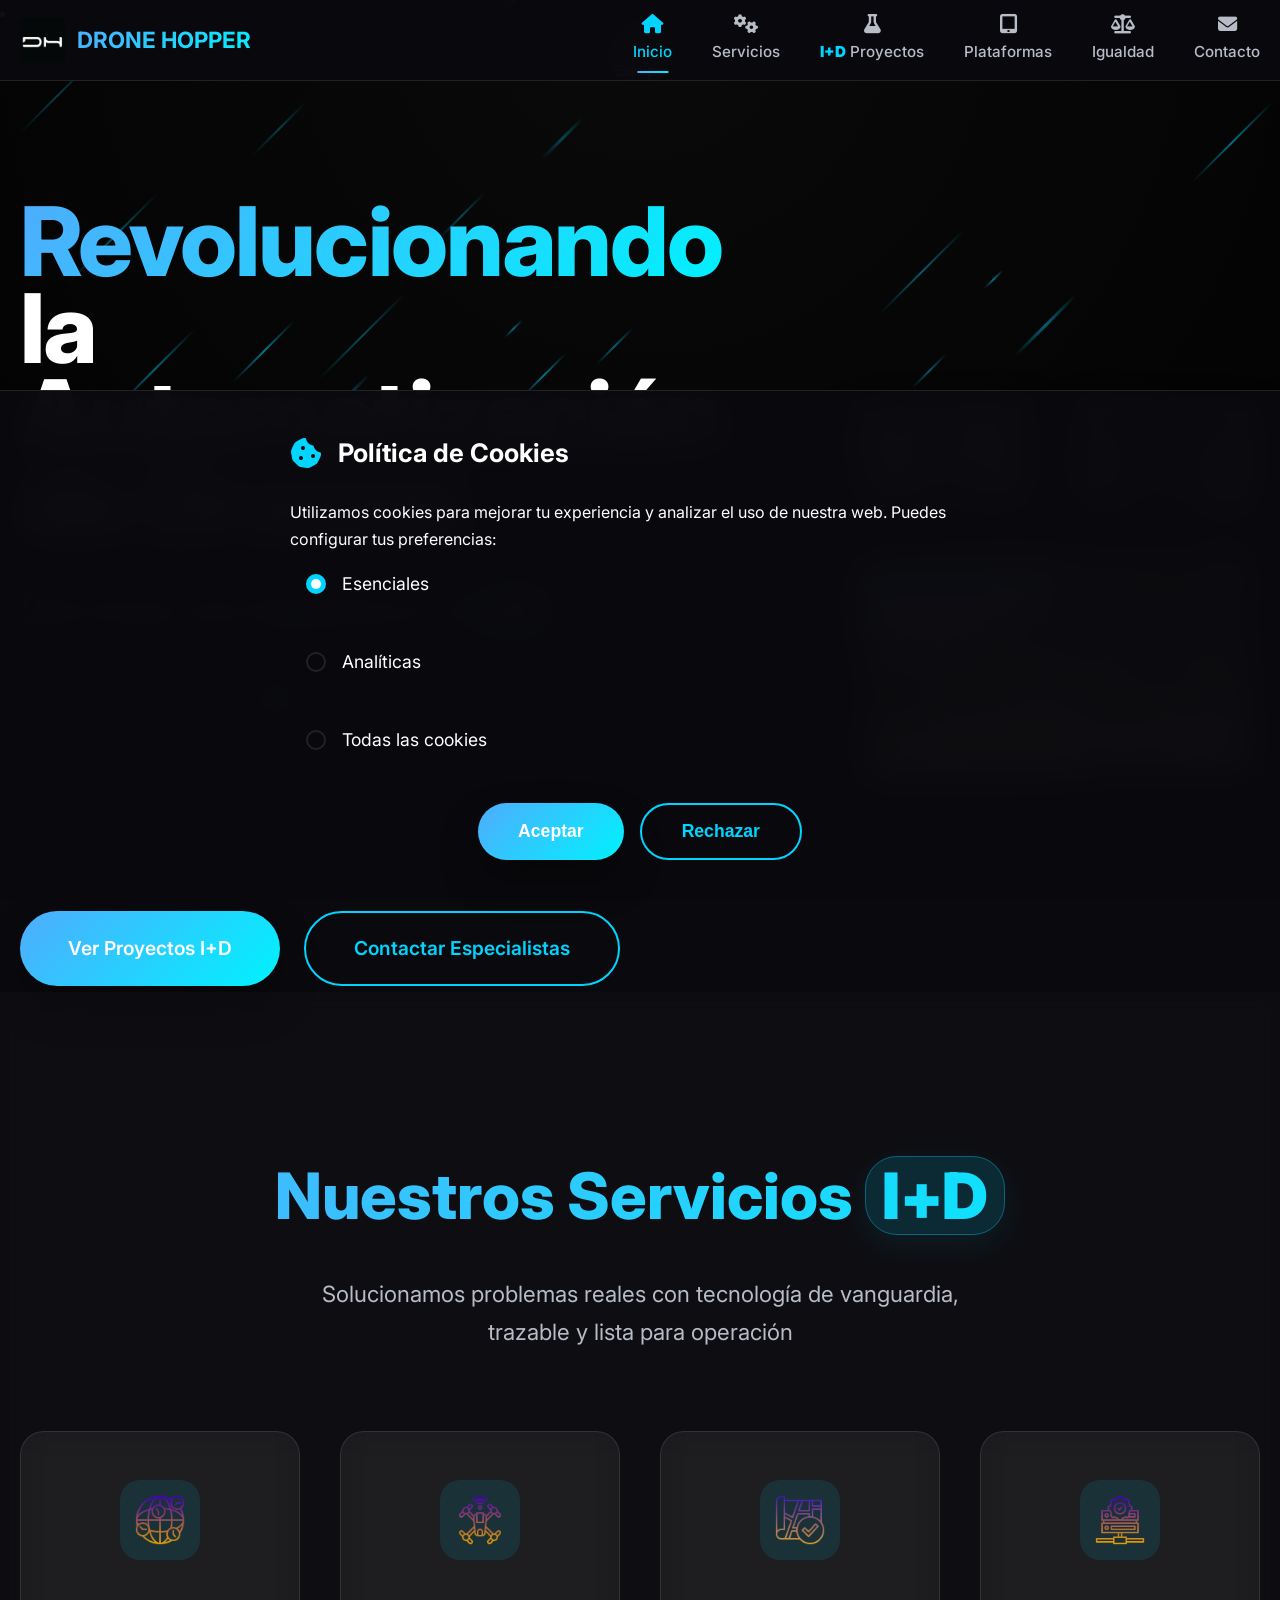
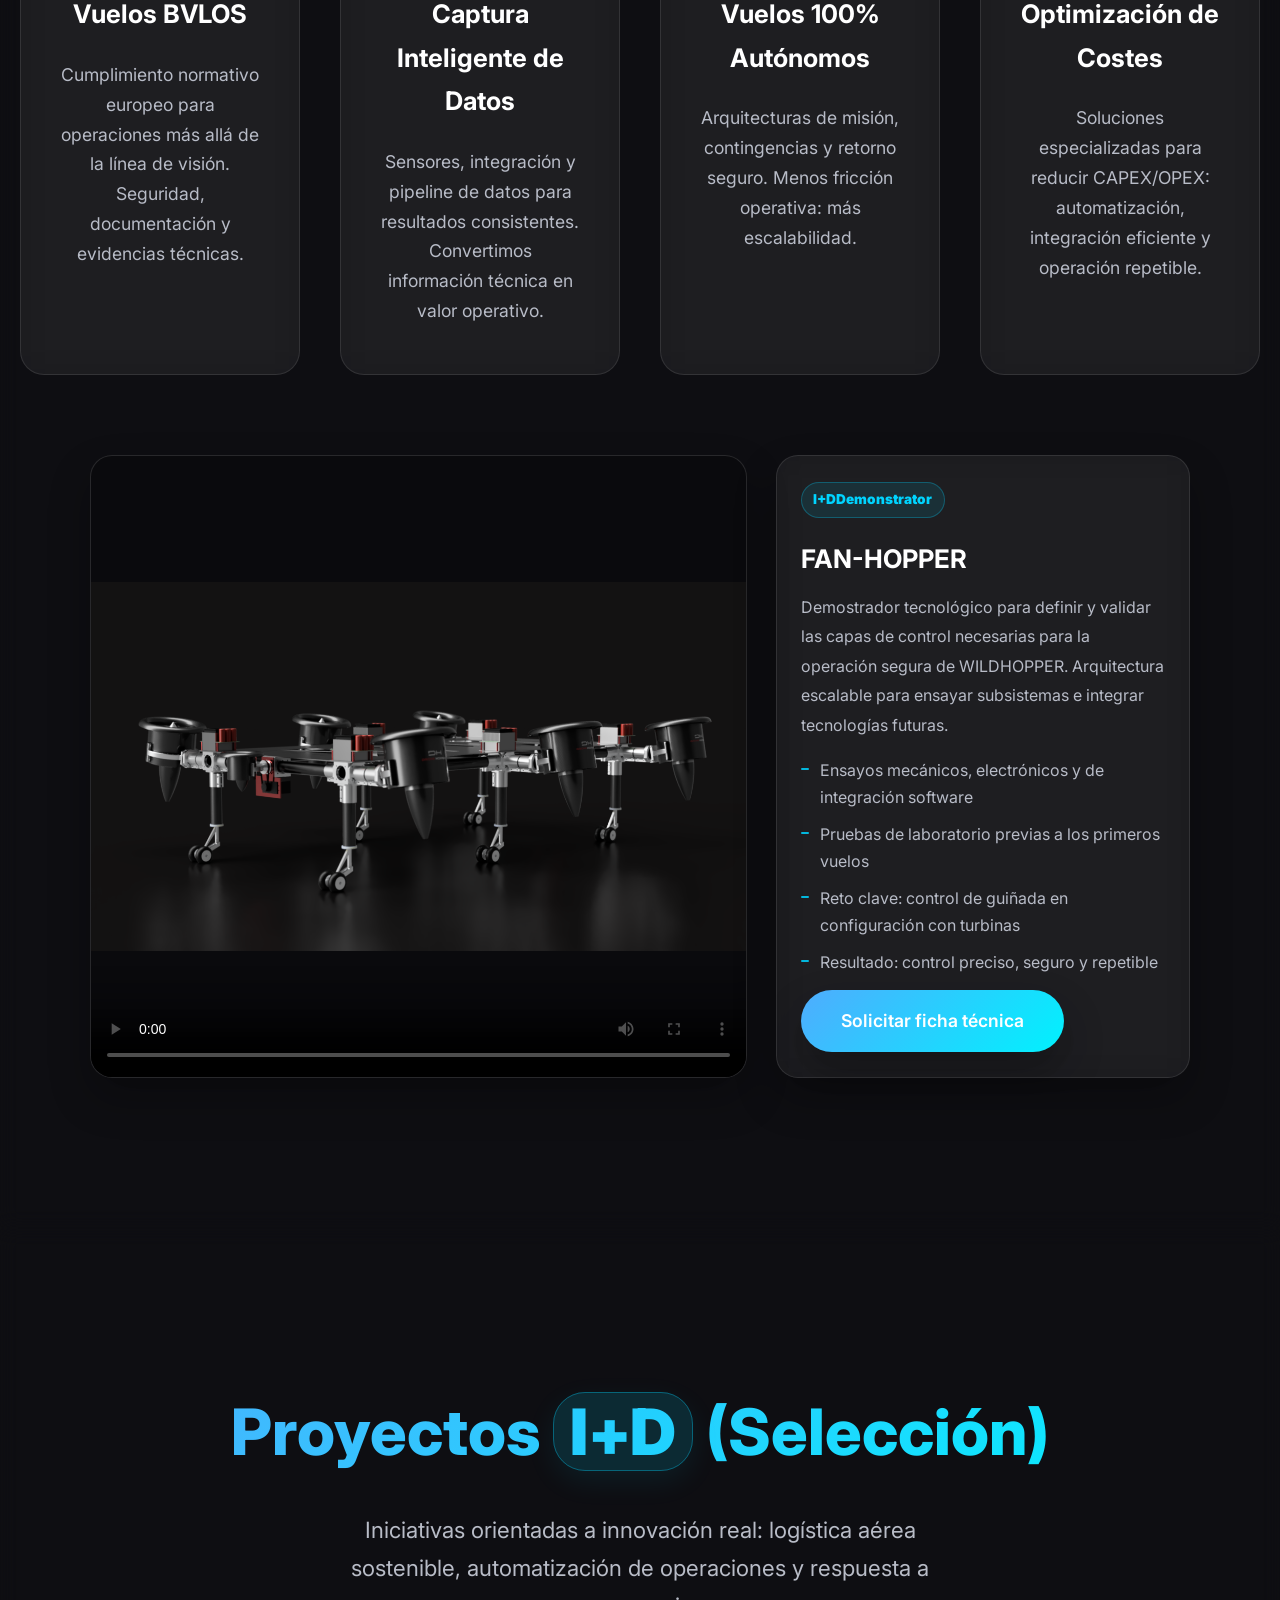
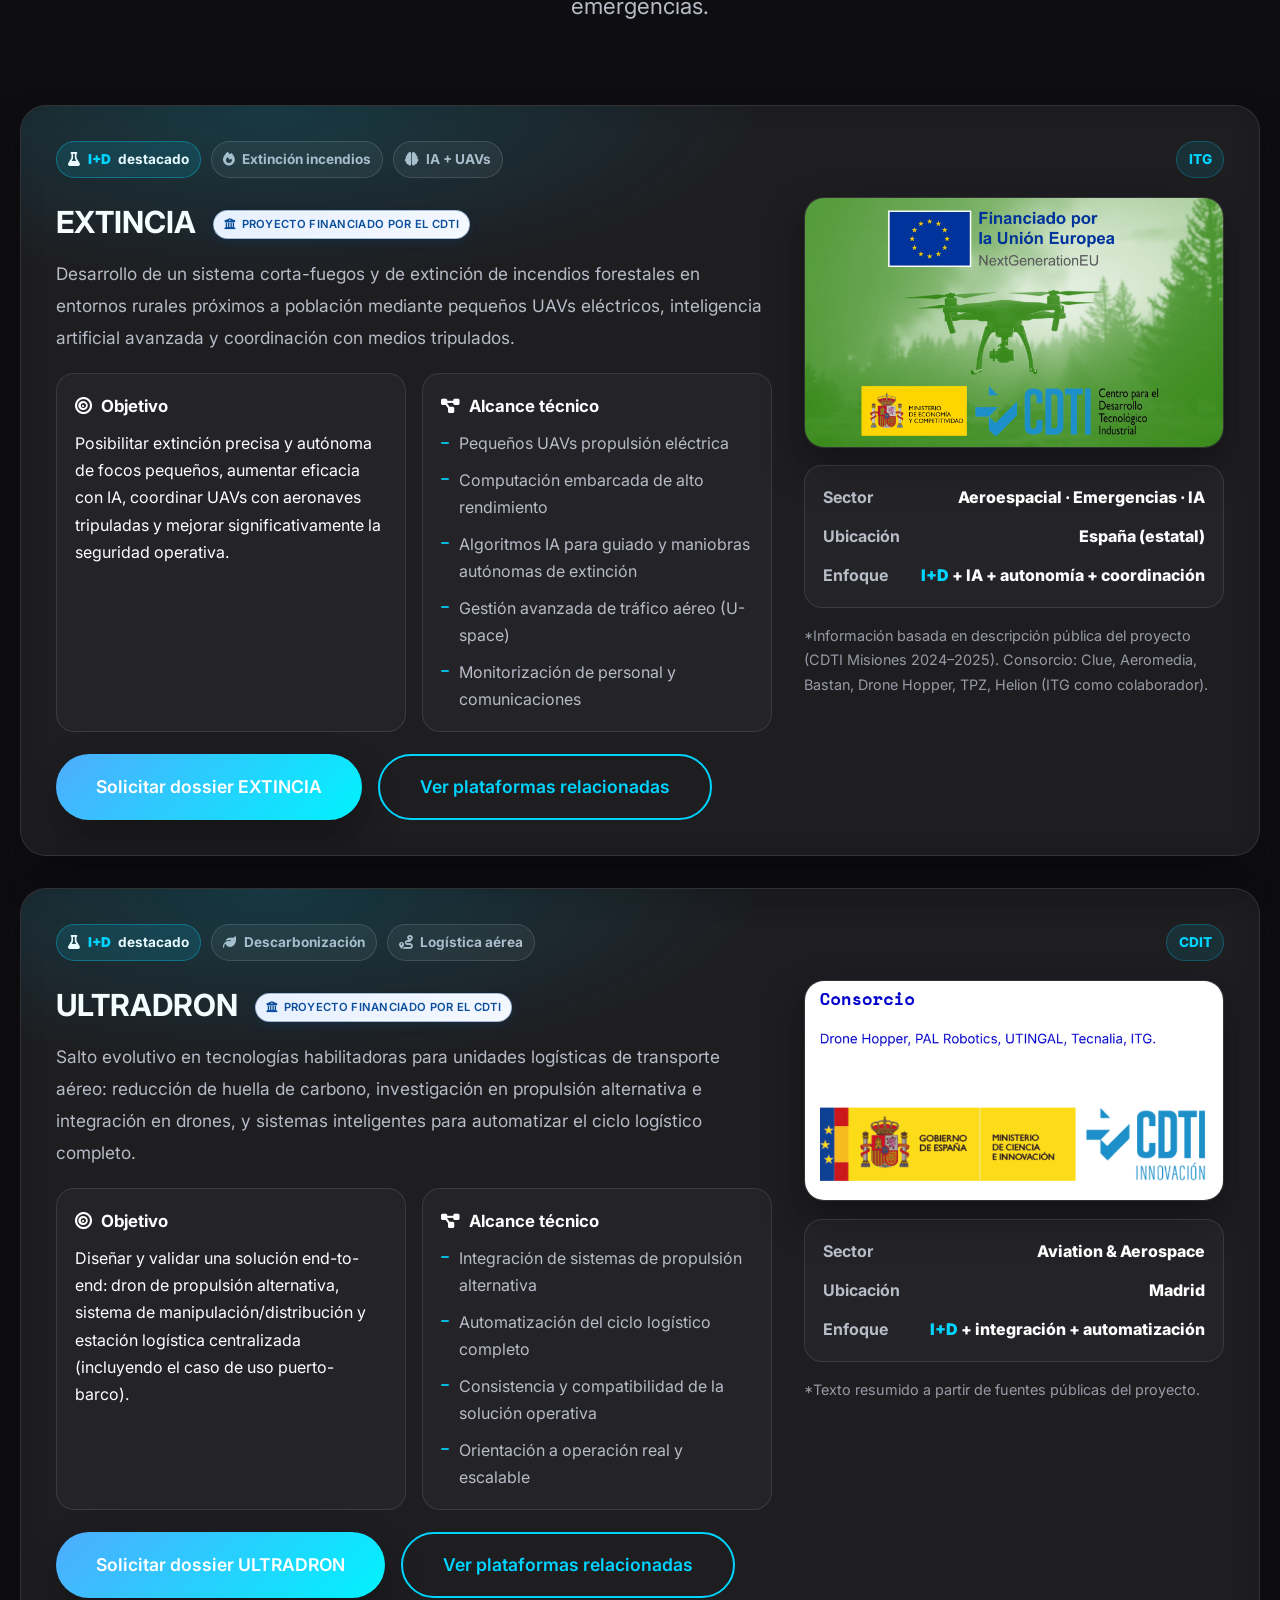
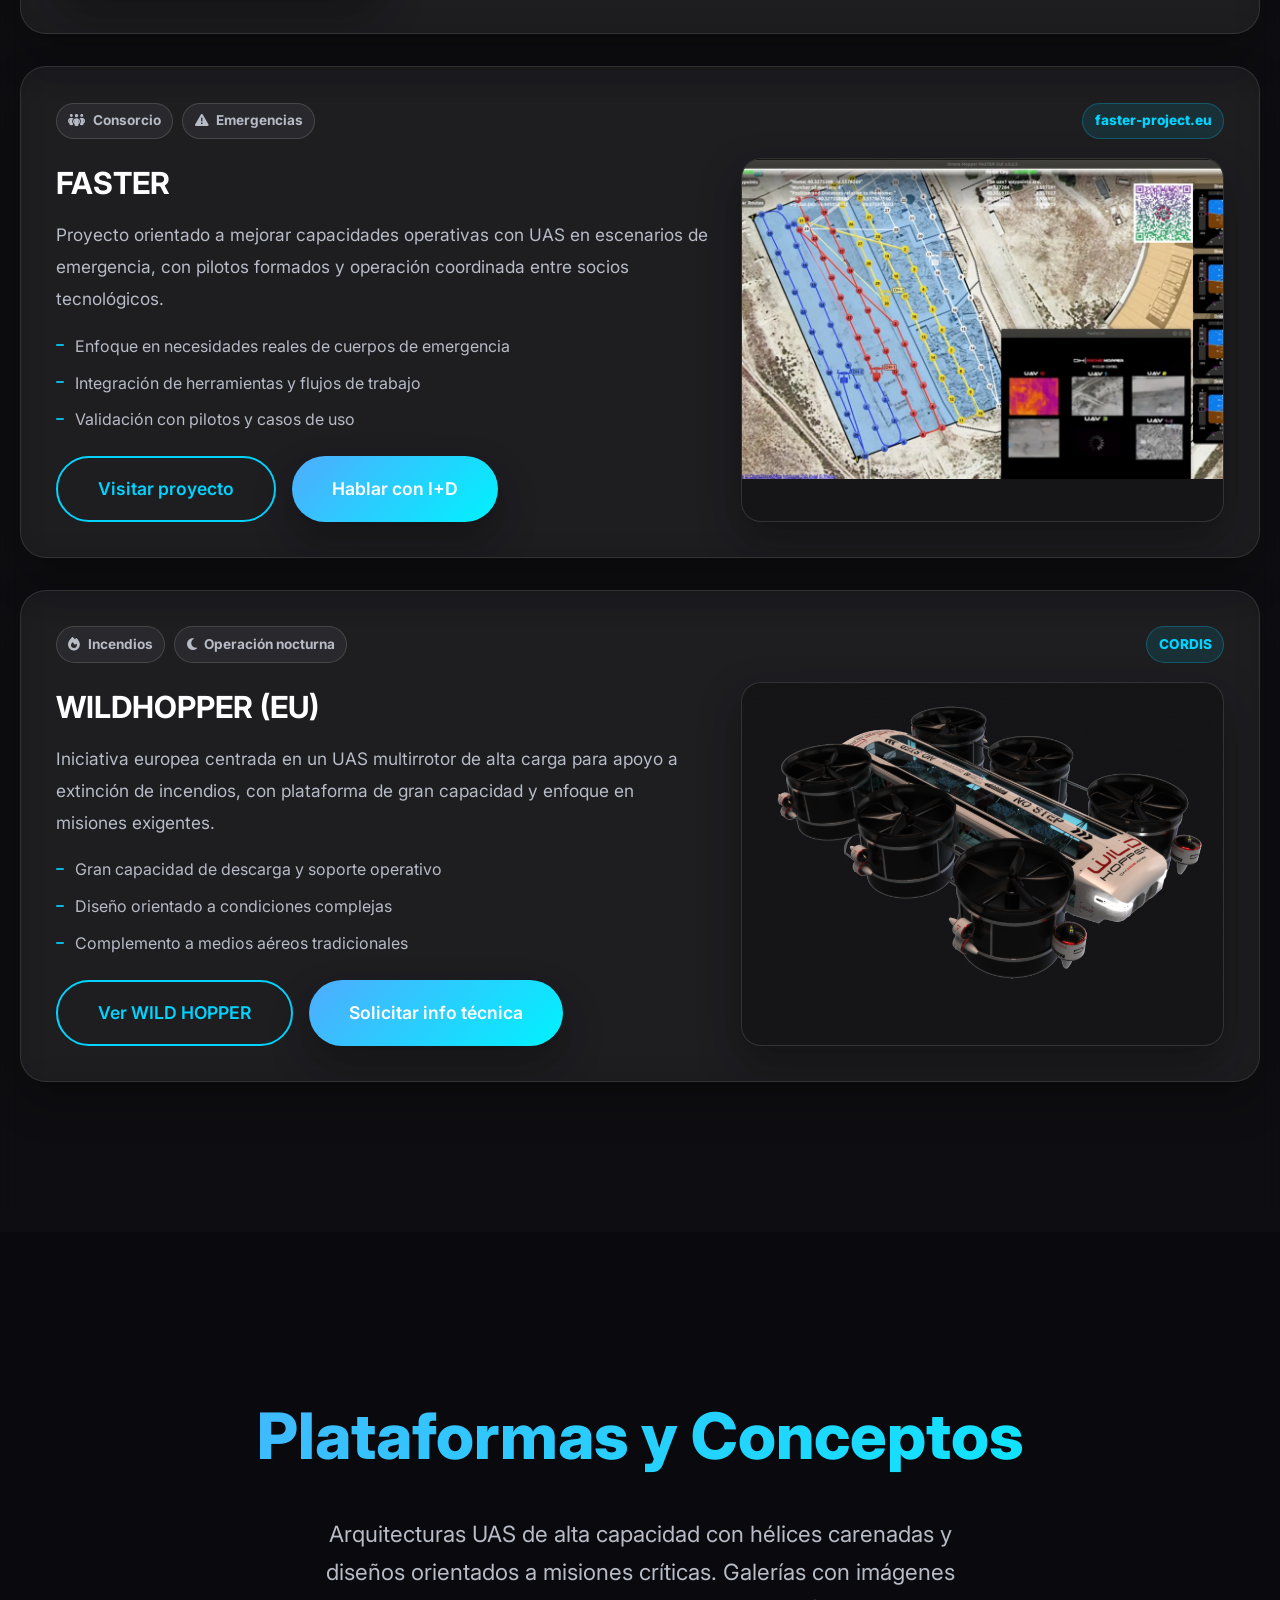
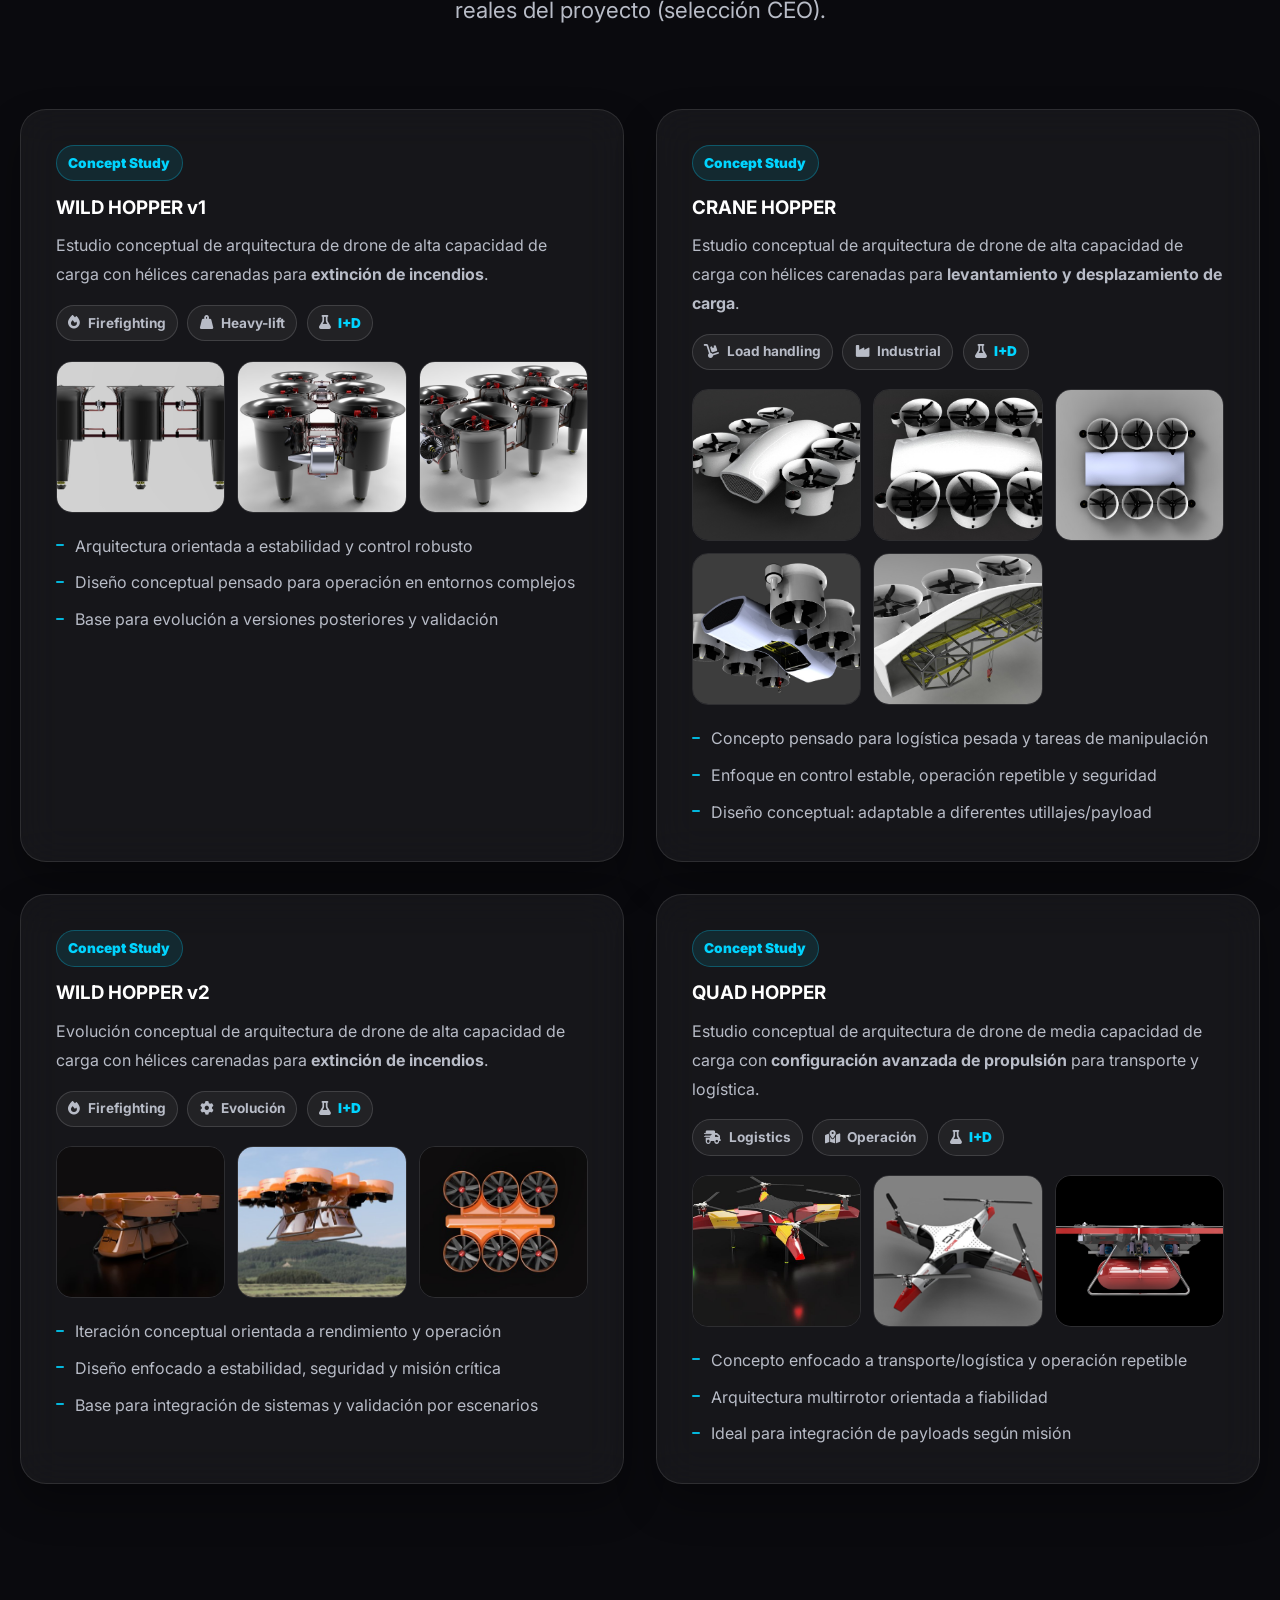
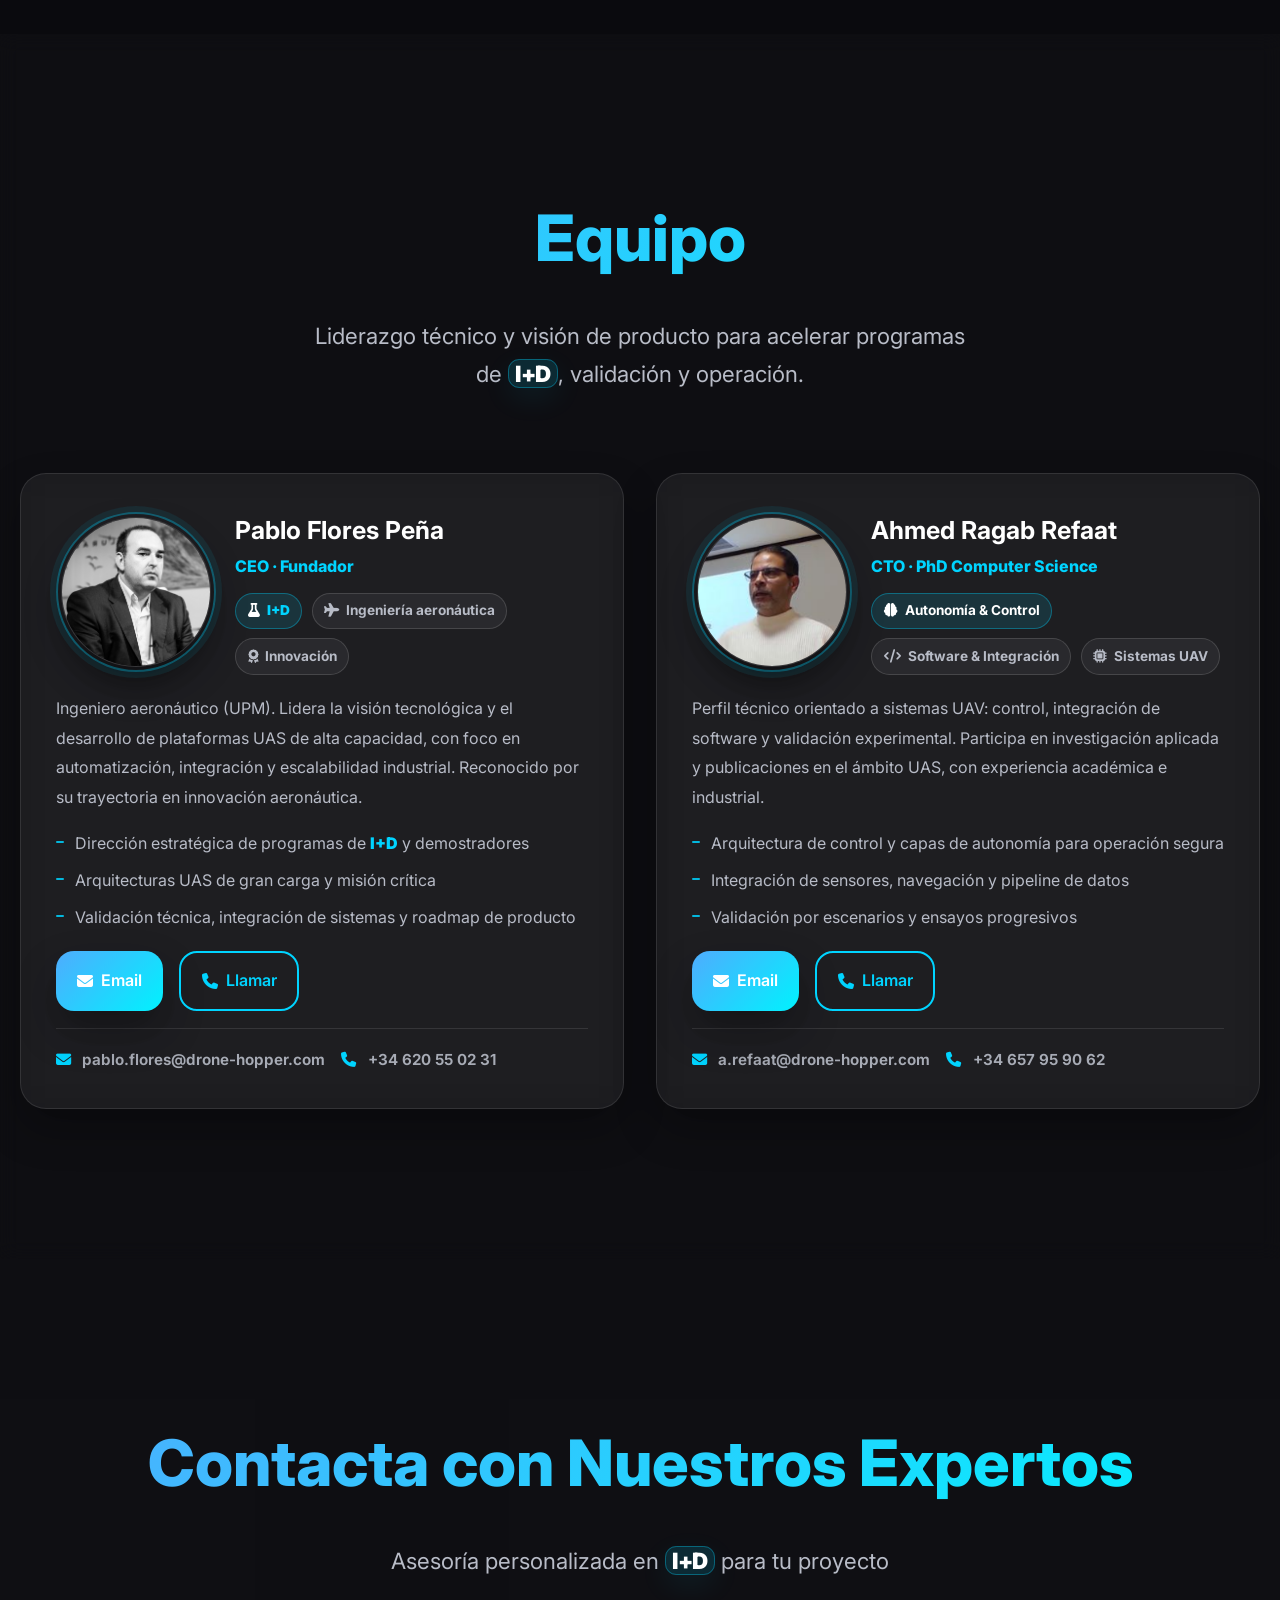
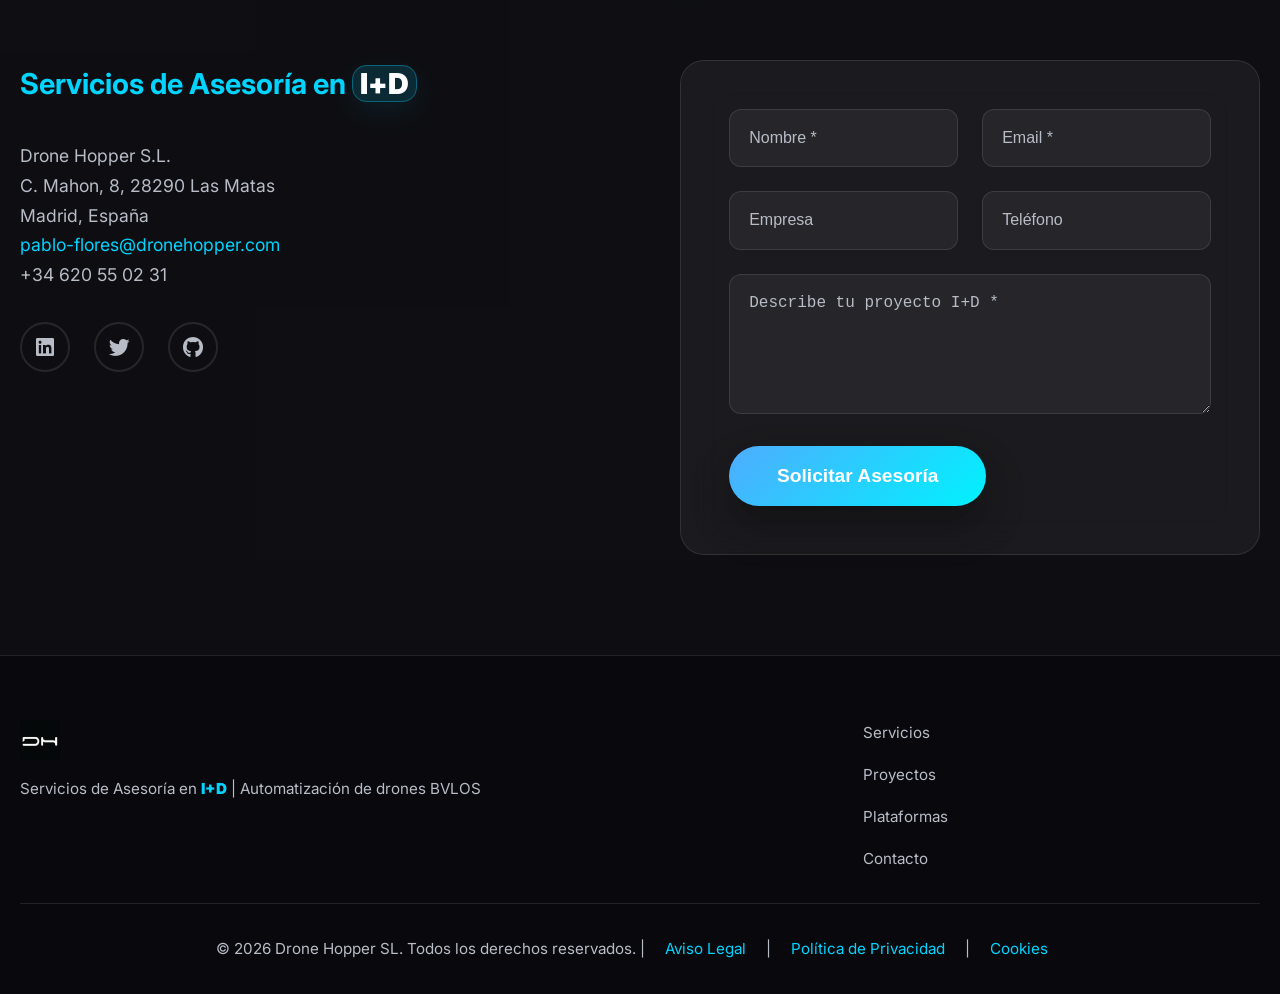
==== index.html @ a564c2a0 "gep added!" ====
<!-- index.html -->
<!DOCTYPE html>
<html lang="es">
<head>
    <meta charset="UTF-8">
    <meta name="viewport" content="width=device-width, initial-scale=1.0">
    <title>Drone Hopper — Servicios de Asesoría en I+D | Proyectos y Plataformas UAS</title>
    <meta name="description" content="Servicios de Asesoría en I+D para automatización de drones. Proyectos ULTRADRON y FASTER, plataformas de gran carga, BVLOS, autonomía e integración de sistemas.">
    <link rel="icon" href="icons/logo.png" type="image/x-icon">
    <li><a href="#team" class="nav-link"><i class="fas fa-users"></i><span>Equipo</span></a></li>
    <link href="https://fonts.googleapis.com/css2?family=Inter:wght@300;400;500;600;700;800&display=swap" rel="stylesheet">
    <link rel="stylesheet" href="https://cdnjs.cloudflare.com/ajax/libs/font-awesome/6.4.0/css/all.min.css">
    <link rel="stylesheet" href="styles/index.css">
</head>

<body>
    
    <!-- STARTER LOADER (GIF + DH inside) -->
    <div id="starter" class="starter" aria-hidden="false">
        <div class="starter-card starter-card--minimal">
            
            <div class="starter-logo-wrap starter-logo-wrap--gif" aria-hidden="true">
                <!-- Circular GIF -->
                <img src="images/start1.gif" alt="" class="starter-gif">
                
                <!-- DH logo centered inside gif -->
                <img src="icons/logoTransparent.png" alt="DH" class="starter-logo starter-logo--overlay">
            </div>
            
            <div class="starter-meta starter-meta--minimal">
                <div class="starter-percent">
                    <span id="starterPct">0</span><span class="pct-symbol">%</span>
                </div>
                <div class="starter-welcome">Welcome aboard. Initializing systems…</div>
            </div>
            
        </div>
    </div>
    
    <!-- Cookie Consent -->
    <div id="cookie-prompt" class="cookie-prompt">
        <div class="cookie-content">
            <div class="cookie-header">
                <i class="fas fa-cookie-bite"></i>
                <h3>Política de Cookies</h3>
            </div>
            <p>Utilizamos cookies para mejorar tu experiencia y analizar el uso de nuestra web. Puedes configurar tus preferencias:</p>
            
            <div class="cookie-options">
                <label class="cookie-option">
                    <input type="radio" name="cookies" value="essential" checked>
                    <span class="checkmark"></span>
                    <span class="label-text">Esenciales</span>
                </label>
                <label class="cookie-option">
                    <input type="radio" name="cookies" value="analytics">
                    <span class="checkmark"></span>
                    <span class="label-text">Analíticas</span>
                </label>
                <label class="cookie-option">
                    <input type="radio" name="cookies" value="all">
                    <span class="checkmark"></span>
                    <span class="label-text">Todas las cookies</span>
                </label>
            </div>
            
            <div class="cookie-actions">
                <button id="accept-cookies" class="btn btn-primary">Aceptar</button>
                <button id="reject-cookies" class="btn btn-secondary">Rechazar</button>
            </div>
        </div>
    </div>
    
    <!-- Background Canvas -->
    <div class="background-canvas">
        <div class="debris-field" aria-hidden="true"></div>
    </div>
    
    <!-- Header -->
    <header class="header">
        <div class="container">
            <div class="logo-container">
                <img src="icons/logo.png" alt="Drone Hopper Logo" class="logo">
                <span class="company-name">DRONE HOPPER</span>
            </div>
            
            <nav class="nav">
                <ul class="nav-list">
                    <li><a href="#home" class="nav-link active"><i class="fas fa-home"></i><span>Inicio</span></a></li>
                    <li><a href="#services" class="nav-link"><i class="fas fa-cogs"></i><span>Servicios</span></a></li>
                    <li><a href="#projects" class="nav-link"><i class="fas fa-flask"></i><span><span class="id-inline">I+D</span> Proyectos</span></a></li>
                    <li><a href="#platforms" class="nav-link"><i class="fas fa-tablet-alt"></i><span>Plataformas</span></a></li>
                    <li><a href="html/gep.html" class="nav-link" target="_blank" rel="noopener"><i class="fas fa-scale-balanced"></i><span>Igualdad</span></a></li>
                    <li><a href="#contact" class="nav-link"><i class="fas fa-envelope"></i><span>Contacto</span></a></li>
                </ul>
            </nav>
            
            <button class="mobile-menu-toggle" id="mobile-menu-toggle" aria-label="Abrir menú">
                <i class="fas fa-bars"></i>
            </button>
        </div>
    </header>
    
    <!-- Main Content -->
    <main>
        
        <!-- Hero Section -->
        <section id="home" class="hero">
            <div class="container">
                <div class="hero-content">
                    <div class="hero-text">
                        <h1 class="hero-title">
                            <span class="gradient-text">Revolucionando</span><br>
                            la Automatización de Drones
                        </h1>
                        
                        <h2 class="hero-subtitle">
                            Servicios de Asesoría en <span class="id-highlight">I+D</span>
                        </h2>
                        
                        <p class="hero-description">
                            Tu socio estratégico en <span class="id-highlight">I+D</span> para misiones autónomas, integración de sistemas y plataformas de alta capacidad.
                            Experiencia en operación crítica, logística aérea y tecnologías de propulsión e inteligencia.
                        </p>
                        
                        <div class="hero-cta">
                            <a href="#projects" class="btn btn-primary btn-large">Ver Proyectos I+D</a>
                            <a href="#contact" class="btn btn-secondary btn-large">Contactar Especialistas</a>
                        </div>
                    </div>
                    
                    <div class="hero-visual">
                        <div class="command-center">
                            <!-- Replace these with real CEO-selected visuals -->
                            <div class="monitor-left">
                                <img src="images/octa1.webp" alt="CEO" class="monitor-image">
                            </div>
                            <div class="monitor-right">
                                <img src="images/octa2.jpg" alt="Plataformas UAS" class="monitor-image">
                            </div>
                            <div class="monitor-down">
                                <img src="images/quad0.jpg" alt="Plataformas UAS" class="monitor-image">
                            </div>
                        </div>
                    </div>
                    
                </div>
            </div>
        </section>
        
        <!-- Services Section -->
        <section id="services" class="services-section">
            <div class="container">
                <div class="section-header">
                    <h2 class="section-title">Nuestros Servicios <span class="id-highlight">I+D</span></h2>
                    <p class="section-subtitle">Solucionamos problemas reales con tecnología de vanguardia, trazable y lista para operación</p>
                </div>
                
                <div class="services-grid">
                    <div class="service-card">
                        <div class="service-icon">
                            <img src="icons/bvlos.png" alt="BVLOS">
                        </div>
                        <h3>Vuelos BVLOS</h3>
                        <p>Cumplimiento normativo europeo para operaciones más allá de la línea de visión. Seguridad, documentación y evidencias técnicas.</p>
                    </div>
                    
                    <div class="service-card">
                        <div class="service-icon">
                            <img src="icons/underControl.png" alt="Captura Inteligente">
                        </div>
                        <h3>Captura Inteligente de Datos</h3>
                        <p>Sensores, integración y pipeline de datos para resultados consistentes. Convertimos información técnica en valor operativo.</p>
                    </div>
                    
                    <div class="service-card">
                        <div class="service-icon">
                            <img src="icons/automation.png" alt="Automatización">
                        </div>
                        <h3>Vuelos 100% Autónomos</h3>
                        <p>Arquitecturas de misión, contingencias y retorno seguro. Menos fricción operativa: más escalabilidad.</p>
                    </div>
                    
                    <div class="service-card">
                        <div class="service-icon">
                            <img src="icons/services.png" alt="Optimización Económica">
                        </div>
                        <h3>Optimización de Costes</h3>
                        <p>Soluciones especializadas para reducir CAPEX/OPEX: automatización, integración eficiente y operación repetible.</p>
                    </div>
                </div>
                
                <div class="section-video fanhopper">
                    <div class="fanhopper-grid">
                        <div class="fanhopper-media">
                            <video controls class="demo-video" poster="images/fan.png">
                                <source src="videos/fan.mp4" type="video/mp4">
                                Tu navegador no soporta video HTML5.
                            </video>
                        </div>
                        
                        <aside class="fanhopper-card">
                            <div class="platformX-kicker"><span class="id-inline">I+D</span> Demonstrator</div>
                            <h3 class="fanhopper-title">FAN-HOPPER</h3>
                            
                            <p class="fanhopper-text">
                                Demostrador tecnológico para definir y validar las capas de control necesarias para la operación segura de WILDHOPPER.
                                Arquitectura escalable para ensayar subsistemas e integrar tecnologías futuras.
                            </p>
                            
                            <ul class="clean-list">
                                <li>Ensayos mecánicos, electrónicos y de integración software</li>
                                <li>Pruebas de laboratorio previas a los primeros vuelos</li>
                                <li>Reto clave: control de guiñada en configuración con turbinas</li>
                                <li>Resultado: control preciso, seguro y repetible</li>
                            </ul>
                            
                            <a href="#contact" class="btn btn-primary" style="margin-top:14px;">Solicitar ficha técnica</a>
                        </aside>
                    </div>
                </div>
            </div>
        </section>
        
        <!-- PROJECTS (NEW) -->
        <section id="projects" class="projects-section">
            <div class="container">
                <div class="section-header">
                    <h2 class="section-title">Proyectos <span class="id-highlight">I+D</span> (Selección)</h2>
                    <p class="section-subtitle">
                        Iniciativas orientadas a innovación real: logística aérea sostenible, automatización de operaciones y respuesta a emergencias.
                    </p>
                </div>
                
                <div class="projects-grid">
                    
                    <!-- EXTINCIA -->
                    <article class="project-card featured">
                        <div class="project-top">
                            <div class="project-badges">
                                <span class="pill pill-strong"><i class="fas fa-flask"></i> <span class="id-inline">I+D</span> destacado</span>
                                <span class="pill"><i class="fas fa-fire"></i> Extinción incendios</span>
                                <span class="pill"><i class="fas fa-brain"></i> IA + UAVs</span>
                            </div>
                            <div class="project-links">
                                <a class="pill-link" href="https://itg.es/proyectos_de_i_d_i/extincia/" target="_blank" rel="noopener">ITG</a>
                                <!-- Si encuentras web oficial del proyecto o de Clue Technologies, puedes añadirla -->
                                <!-- <a class="pill-link" href="https://..." target="_blank" rel="noopener">EXTINCIA</a> -->
                            </div>
                        </div>
                        
                        <div class="project-body">
                            <div class="project-left">
                                <h3 class="project-title">
                                    EXTINCIA
                                    <span class="cdti-badge">
                                        <i class="fas fa-university"></i>
                                        Proyecto financiado por el CDTI
                                    </span>
                                </h3>
                                <p class="project-lead">
                                    Desarrollo de un sistema corta-fuegos y de extinción de incendios forestales en entornos rurales próximos a población mediante pequeños UAVs eléctricos, inteligencia artificial avanzada y coordinación con medios tripulados.
                                </p>
                                
                                <div class="project-split">
                                    <div class="project-block">
                                        <h4><i class="fas fa-bullseye"></i> Objetivo</h4>
                                        <p>
                                            Posibilitar extinción precisa y autónoma de focos pequeños, aumentar eficacia con IA, coordinar UAVs con aeronaves tripuladas y mejorar significativamente la seguridad operativa.
                                        </p>
                                    </div>
                                    <div class="project-block">
                                        <h4><i class="fas fa-diagram-project"></i> Alcance técnico</h4>
                                        <ul class="clean-list">
                                            <li>Pequeños UAVs propulsión eléctrica</li>
                                            <li>Computación embarcada de alto rendimiento</li>
                                            <li>Algoritmos IA para guiado y maniobras autónomas de extinción</li>
                                            <li>Gestión avanzada de tráfico aéreo (U-space)</li>
                                            <li>Monitorización de personal y comunicaciones</li>
                                        </ul>
                                    </div>
                                </div>
                                
                                <div class="project-cta-row">
                                    <a class="btn btn-primary" href="#contact">Solicitar dossier EXTINCIA</a>
                                    <a class="btn btn-secondary" href="#platforms">Ver plataformas relacionadas</a>
                                </div>
                            </div>
                            
                            <div class="project-right">
                                <!-- Imagen representativa – sustitúyela por la que prefieras -->
                                <div class="project-media">
                                    <img src="images/extincia.png" alt="EXTINCIA — extinción con UAVs e IA" class="project-cover">
                                </div>
                                
                                <div class="project-meta">
                                    <div class="meta-item">
                                        <span class="meta-k">Sector</span>
                                        <span class="meta-v">Aeroespacial · Emergencias · IA</span>
                                    </div>
                                    <div class="meta-item">
                                        <span class="meta-k">Ubicación</span>
                                        <span class="meta-v">España (estatal)</span>
                                    </div>
                                    <div class="meta-item">
                                        <span class="meta-k">Enfoque</span>
                                        <span class="meta-v"><span class="id-inline">I+D</span> + IA + autonomía + coordinación</span>
                                    </div>
                                </div>
                                
                                <p class="project-footnote">
                                    *Información basada en descripción pública del proyecto (CDTI Misiones 2024–2025). Consorcio: Clue, Aeromedia, Bastan, Drone Hopper, TPZ, Helion (ITG como colaborador).
                                </p>
                            </div>
                        </div>
                    </article>
                    
                    <!-- ULTRADRON -->
                    <article class="project-card featured">
                        <div class="project-top">
                            <div class="project-badges">
                                <span class="pill pill-strong"><i class="fas fa-flask"></i> <span class="id-inline">I+D</span> destacado</span>
                                <span class="pill"><i class="fas fa-leaf"></i> Descarbonización</span>
                                <span class="pill"><i class="fas fa-route"></i> Logística aérea</span>
                            </div>
                            <div class="project-links">
                                <a class="pill-link" href="https://www.linkedin.com/groups/9810067/" target="_blank" rel="noopener">CDIT</a>
                            </div>
                        </div>
                        
                        <div class="project-body">
                            <div class="project-left">
                                <h3 class="project-title">
                                    ULTRADRON
                                    <span class="cdti-badge">
                                        <i class="fas fa-university"></i>
                                        Proyecto financiado por el CDTI
                                    </span>
                                </h3>
                                <p class="project-lead">
                                    Salto evolutivo en tecnologías habilitadoras para unidades logísticas de transporte aéreo:
                                    reducción de huella de carbono, investigación en propulsión alternativa e integración en drones,
                                    y sistemas inteligentes para automatizar el ciclo logístico completo.
                                </p>
                                
                                <div class="project-split">
                                    <div class="project-block">
                                        <h4><i class="fas fa-bullseye"></i> Objetivo</h4>
                                        <p>
                                            Diseñar y validar una solución end-to-end: dron de propulsión alternativa, sistema de manipulación/distribución
                                            y estación logística centralizada (incluyendo el caso de uso puerto-barco).
                                        </p>
                                    </div>
                                    <div class="project-block">
                                        <h4><i class="fas fa-diagram-project"></i> Alcance técnico</h4>
                                        <ul class="clean-list">
                                            <li>Integración de sistemas de propulsión alternativa</li>
                                            <li>Automatización del ciclo logístico completo</li>
                                            <li>Consistencia y compatibilidad de la solución operativa</li>
                                            <li>Orientación a operación real y escalable</li>
                                        </ul>
                                    </div>
                                </div>
                                
                                <div class="project-cta-row">
                                    <a class="btn btn-primary" href="#contact">Solicitar dossier ULTRADRON</a>
                                    <a class="btn btn-secondary" href="#platforms">Ver plataformas relacionadas</a>
                                </div>
                            </div>
                            
                            <div class="project-right">
                                <!-- Replace with your ULTRADRON hero image -->
                                <div class="project-media">
                                    <img src="images/cdti.png" alt="ULTRADRON — logística aérea sostenible" class="project-cover">
                                </div>
                                
                                <div class="project-meta">
                                    <div class="meta-item">
                                        <span class="meta-k">Sector</span>
                                        <span class="meta-v">Aviation & Aerospace</span>
                                    </div>
                                    <div class="meta-item">
                                        <span class="meta-k">Ubicación</span>
                                        <span class="meta-v">Madrid</span>
                                    </div>
                                    <div class="meta-item">
                                        <span class="meta-k">Enfoque</span>
                                        <span class="meta-v"><span class="id-inline">I+D</span> + integración + automatización</span>
                                    </div>
                                </div>
                                
                                <p class="project-footnote">
                                    *Texto resumido a partir de fuentes públicas del proyecto.
                                </p>
                            </div>
                        </div>
                    </article>
                    
                    <!-- FASTER -->
                    <article class="project-card">
                        <div class="project-top">
                            <div class="project-badges">
                                <span class="pill"><i class="fas fa-people-group"></i> Consorcio</span>
                                <span class="pill"><i class="fas fa-triangle-exclamation"></i> Emergencias</span>
                            </div>
                            <div class="project-links">
                                <a class="pill-link" href="https://www.faster-project.eu/" target="_blank" rel="noopener">faster-project.eu</a>
                            </div>
                        </div>
                        
                        <div class="project-body compact">
                            <div>
                                <h3 class="project-title">FASTER</h3>
                                <p class="project-lead">
                                    Proyecto orientado a mejorar capacidades operativas con UAS en escenarios de emergencia,
                                    con pilotos formados y operación coordinada entre socios tecnológicos.
                                </p>
                                
                                <ul class="clean-list">
                                    <li>Enfoque en necesidades reales de cuerpos de emergencia</li>
                                    <li>Integración de herramientas y flujos de trabajo</li>
                                    <li>Validación con pilotos y casos de uso</li>
                                </ul>
                                
                                <div class="project-cta-row">
                                    <a class="btn btn-secondary" href="https://www.faster-project.eu/" target="_blank" rel="noopener">Visitar proyecto</a>
                                    <a class="btn btn-primary" href="#contact">Hablar con I+D</a>
                                </div>
                            </div>
                            
                            <div class="project-media small">
                                <img src="images/planner.jpeg" alt="FASTER — operación UAS en emergencias" class="project-cover">
                            </div>
                        </div>
                    </article>
                    
                    <!-- OPTIONAL PUBLIC PREVIOUS PROJECT: WILDHOPPER (EU/CORDIS) -->
                    <article class="project-card">
                        <div class="project-top">
                            <div class="project-badges">
                                <span class="pill"><i class="fas fa-fire"></i> Incendios</span>
                                <span class="pill"><i class="fas fa-moon"></i> Operación nocturna</span>
                            </div>
                            <div class="project-links">
                                <a class="pill-link" href="https://cordis.europa.eu/project/id/880642" target="_blank" rel="noopener">CORDIS</a>
                            </div>
                        </div>
                        
                        <div class="project-body compact">
                            <div>
                                <h3 class="project-title">WILDHOPPER (EU)</h3>
                                <p class="project-lead">
                                    Iniciativa europea centrada en un UAS multirrotor de alta carga para apoyo a extinción de incendios,
                                    con plataforma de gran capacidad y enfoque en misiones exigentes.
                                </p>
                                
                                <ul class="clean-list">
                                    <li>Gran capacidad de descarga y soporte operativo</li>
                                    <li>Diseño orientado a condiciones complejas</li>
                                    <li>Complemento a medios aéreos tradicionales</li>
                                </ul>
                                
                                <div class="project-cta-row">
                                    <a class="btn btn-secondary" href="#platforms">Ver WILD HOPPER</a>
                                    <a class="btn btn-primary" href="#contact">Solicitar info técnica</a>
                                </div>
                            </div>
                            
                            <div class="project-media small">
                                <img src="images/wildHopper.png" alt="WILDHOPPER — plataforma de alta capacidad" class="project-cover">
                            </div>
                        </div>
                    </article>
                    
                </div>
            </div>
        </section>
        
        <!-- PLATFORMS / CONCEPTS (UPGRADED) -->
        <section id="platforms" class="platforms-section">
            <div class="container">
                <div class="section-header">
                    <h2 class="section-title">Plataformas y Conceptos</h2>
                    <p class="section-subtitle">
                        Arquitecturas UAS de alta capacidad con hélices carenadas y diseños orientados a misiones críticas.
                        Galerías con imágenes reales del proyecto (selección CEO).
                    </p>
                </div>
                
                <div class="platforms-grid">
                    
                    <!-- WILD HOPPER v1 -->
                    <article class="platformX-card">
                        <div class="platformX-head">
                            <div>
                                <div class="platformX-kicker">Concept Study</div>
                                <h3>WILD HOPPER v1</h3>
                                <p class="platformX-sub">
                                    Estudio conceptual de arquitectura de drone de alta capacidad de carga con hélices carenadas para <b>extinción de incendios</b>.
                                </p>
                            </div>
                            <div class="platformX-tags">
                                <span class="pill"><i class="fas fa-fire"></i> Firefighting</span>
                                <span class="pill"><i class="fas fa-weight-hanging"></i> Heavy-lift</span>
                                <span class="pill"><i class="fas fa-flask"></i> <span class="id-inline">I+D</span></span>
                            </div>
                        </div>
                        
                        <div class="gallery" data-title="WILD HOPPER v1">
                            <button class="g-item" data-full="images/wild1.jpeg" data-caption="WILD HOPPER v1 — vista general">
                                <img src="images/wild1.jpeg" alt="WILD HOPPER v1 — 01">
                            </button>
                            <button class="g-item" data-full="images/wild2.jpeg" data-caption="WILD HOPPER v1 — detalle de hélices carenadas">
                                <img src="images/wild2.jpeg" alt="WILD HOPPER v1 — 02">
                            </button>
                            <button class="g-item" data-full="images/wild3.jpeg" data-caption="WILD HOPPER v1 — configuración conceptual">
                                <img src="images/wild3.jpeg" alt="WILD HOPPER v1 — 03">
                            </button>
                        </div>
                        
                        <div class="platformX-body">
                            <ul class="clean-list">
                                <li>Arquitectura orientada a estabilidad y control robusto</li>
                                <li>Diseño conceptual pensado para operación en entornos complejos</li>
                                <li>Base para evolución a versiones posteriores y validación</li>
                            </ul>
                        </div>
                    </article>
                    
                    <!-- CRANE HOPPER -->
                    <article class="platformX-card">
                        <div class="platformX-head">
                            <div>
                                <div class="platformX-kicker">Concept Study</div>
                                <h3>CRANE HOPPER</h3>
                                <p class="platformX-sub">
                                    Estudio conceptual de arquitectura de drone de alta capacidad de carga con hélices carenadas para <b>levantamiento y desplazamiento de carga</b>.
                                </p>
                            </div>
                            <div class="platformX-tags">
                                <span class="pill"><i class="fas fa-dolly"></i> Load handling</span>
                                <span class="pill"><i class="fas fa-industry"></i> Industrial</span>
                                <span class="pill"><i class="fas fa-flask"></i> <span class="id-inline">I+D</span></span>
                            </div>
                        </div>
                        
                        <div class="gallery" data-title="CRANE HOPPER">
                            <button class="g-item" data-full="../images/crane1.jpeg" data-caption="CRANE HOPPER — vista general">
                                <img src="images/crane1.jpeg" alt="CRANE HOPPER — 01">
                            </button>
                            <button class="g-item" data-full="../images/crane2.jpeg" data-caption="CRANE HOPPER — arquitectura y volumen de carga">
                                <img src="images/crane2.jpeg" alt="CRANE HOPPER — 02">
                            </button>
                            <button class="g-item" data-full="../images/crane3.jpeg" data-caption="CRANE HOPPER — soluciones de manipulación">
                                <img src="images/crane3.jpeg" alt="CRANE HOPPER — 03">
                            </button>
                            <button class="g-item" data-full="../images/crane4.jpeg" data-caption="CRANE HOPPER — estabilidad y seguridad">
                                <img src="images/crane4.jpeg" alt="CRANE HOPPER — 04">
                            </button>
                            <button class="g-item" data-full="../images/crane5.jpeg" data-caption="CRANE HOPPER — configuración conceptual">
                                <img src="images/crane5.jpeg" alt="CRANE HOPPER — 05">
                            </button>
                        </div>
                        
                        <div class="platformX-body">
                            <ul class="clean-list">
                                <li>Concepto pensado para logística pesada y tareas de manipulación</li>
                                <li>Enfoque en control estable, operación repetible y seguridad</li>
                                <li>Diseño conceptual: adaptable a diferentes utillajes/payload</li>
                            </ul>
                        </div>
                    </article>
                    
                    <!-- WILD HOPPER v2 -->
                    <article class="platformX-card">
                        <div class="platformX-head">
                            <div>
                                <div class="platformX-kicker">Concept Study</div>
                                <h3>WILD HOPPER v2</h3>
                                <p class="platformX-sub">
                                    Evolución conceptual de arquitectura de drone de alta capacidad de carga con hélices carenadas para <b>extinción de incendios</b>.
                                </p>
                            </div>
                            <div class="platformX-tags">
                                <span class="pill"><i class="fas fa-fire"></i> Firefighting</span>
                                <span class="pill"><i class="fas fa-gear"></i> Evolución</span>
                                <span class="pill"><i class="fas fa-flask"></i> <span class="id-inline">I+D</span></span>
                            </div>
                        </div>
                        
                        <div class="gallery" data-title="WILD HOPPER v2">
                            <button class="g-item" data-full="images/wildO1.jpeg" data-caption="WILD HOPPER v2 — vista general">
                                <img src="images/wildO1.jpeg"" alt="WILD HOPPER v2 — 01">
                            </button>
                            <button class="g-item" data-full="images/wildO2.jpeg" data-caption="WILD HOPPER v2 — refinamiento de arquitectura">
                                <img src="images/wildO2.jpeg" alt="WILD HOPPER v2 — 02">
                            </button>
                            <button class="g-item" data-full="images/wildO3.jpeg" data-caption="WILD HOPPER v2 — enfoque operativo">
                                <img src="images/wildO3.jpeg" alt="WILD HOPPER v2 — 03">
                            </button>
                        </div>
                        
                        <div class="platformX-body">
                            <ul class="clean-list">
                                <li>Iteración conceptual orientada a rendimiento y operación</li>
                                <li>Diseño enfocado a estabilidad, seguridad y misión crítica</li>
                                <li>Base para integración de sistemas y validación por escenarios</li>
                            </ul>
                        </div>
                    </article>
                    
                    <!-- QUAD HOPPER -->
                    <article class="platformX-card">
                        <div class="platformX-head">
                            <div>
                                <div class="platformX-kicker">Concept Study</div>
                                <h3>QUAD HOPPER</h3>
                                <p class="platformX-sub">
                                    Estudio conceptual de arquitectura de drone de media capacidad de carga con
                                    <b>configuración avanzada de propulsión</b> para transporte y logística.
                                </p> 
                            </div>
                            <div class="platformX-tags">
                                <span class="pill"><i class="fas fa-truck-fast"></i> Logistics</span>
                                <span class="pill"><i class="fas fa-map-location-dot"></i> Operación</span>
                                <span class="pill"><i class="fas fa-flask"></i> <span class="id-inline">I+D</span></span>
                            </div>
                        </div>
                        
                        <div class="gallery" data-title="QUAD HOPPER">
                            <button class="g-item" data-full="images/quad1.jpeg"" data-caption="QUAD HOPPER — vista general">
                                <img src="images/quad1.jpeg" alt="QUAD HOPPER — 01">
                            </button>
                            <button class="g-item" data-full="images/quad2.jpeg"" data-caption="QUAD HOPPER — configuración conceptual">
                                <img src="images/quad2.jpeg"" alt="QUAD HOPPER — 02">
                            </button>
                            <button class="g-item" data-full="..images/quad3.jpeg"" data-caption="QUAD HOPPER — vista final">
                                <img src="images/quad3.jpeg"" alt="QUAD HOPPER — 03">
                            </button>
                        </div>
                        
                        <div class="platformX-body">
                            <ul class="clean-list">
                                <li>Concepto enfocado a transporte/logística y operación repetible</li>
                                <li>Arquitectura multirrotor orientada a fiabilidad</li>
                                <li>Ideal para integración de payloads según misión</li>
                            </ul>
                        </div>
                    </article>
                    
                </div>
            </div>
        </section>
        
        <!-- TEAM / BIOGRAPHY -->
        <section id="team" class="team-section">
            <div class="container">
                <div class="section-header">
                    <h2 class="section-title">Equipo</h2>
                    <p class="section-subtitle">
                        Liderazgo técnico y visión de producto para acelerar programas de <span class="id-highlight">I+D</span>, validación y operación.
                    </p>
                </div>
                
                <div class="team-grid">
                    
                    <!-- CEO -->
                    <article class="person-card">
                        <div class="person-top">
                            <div class="avatar-wrap">
                                <img src="images/pablo.jpg" alt="Pablo Flores Peña" class="avatar">
                                <span class="avatar-ring" aria-hidden="true"></span>
                            </div>
                            
                            <div class="person-head">
                                <h3 class="person-name">Pablo Flores Peña</h3>
                                <p class="person-role">CEO · Fundador</p>
                                <div class="person-tags">
                                    <span class="pill pill-strong"><i class="fas fa-flask"></i> <span class="id-inline">I+D</span></span>
                                    <span class="pill"><i class="fas fa-plane"></i> Ingeniería aeronáutica</span>
                                    <span class="pill"><i class="fas fa-award"></i> Innovación</span>
                                </div>
                            </div>
                        </div>
                        
                        <div class="person-body">
                            <p class="person-bio">
                                Ingeniero aeronáutico (UPM). Lidera la visión tecnológica y el desarrollo de plataformas UAS de alta capacidad,
                                con foco en automatización, integración y escalabilidad industrial. Reconocido por su trayectoria en innovación aeronáutica.
                            </p>
                            
                            <ul class="clean-list">
                                <li>Dirección estratégica de programas de <span class="id-inline">I+D</span> y demostradores</li>
                                <li>Arquitecturas UAS de gran carga y misión crítica</li>
                                <li>Validación técnica, integración de sistemas y roadmap de producto</li>
                            </ul>
                            
                            <div class="person-actions">
                                <a class="btn btn-primary" href="mailto:pablo.flores@drone-hopper.com">
                                    <i class="fas fa-envelope"></i> Email
                                </a>
                                <a class="btn btn-secondary" href="tel:+34620550231">
                                    <i class="fas fa-phone"></i> Llamar
                                </a>
                            </div>
                            
                            <div class="person-contactline">
                                <span><i class="fas fa-envelope"></i> pablo.flores@drone-hopper.com</span>
                                <span><i class="fas fa-phone"></i> +34 620 55 02 31</span>
                            </div>
                        </div>
                    </article>
                    
                    <!-- CTO -->
                    <article class="person-card">
                        <div class="person-top">
                            <div class="avatar-wrap">
                                <img src="images/ahmed.png" alt="Ahmed Ragab Refaat" class="avatar">
                                <span class="avatar-ring" aria-hidden="true"></span>
                            </div>
                            
                            <div class="person-head">
                                <h3 class="person-name">Ahmed Ragab Refaat</h3>
                                <p class="person-role">CTO · PhD Computer Science</p>
                                <div class="person-tags">
                                    <span class="pill pill-strong"><i class="fas fa-brain"></i> Autonomía & Control</span>
                                    <span class="pill"><i class="fas fa-code"></i> Software & Integración</span>
                                    <span class="pill"><i class="fas fa-microchip"></i> Sistemas UAV</span>
                                </div>
                            </div>
                        </div>
                        
                        <div class="person-body">
                            <p class="person-bio">
                                Perfil técnico orientado a sistemas UAV: control, integración de software y validación experimental.
                                Participa en investigación aplicada y publicaciones en el ámbito UAS, con experiencia académica e industrial.
                            </p>
                            
                            <ul class="clean-list">
                                <li>Arquitectura de control y capas de autonomía para operación segura</li>
                                <li>Integración de sensores, navegación y pipeline de datos</li>
                                <li>Validación por escenarios y ensayos progresivos</li>
                            </ul>
                            
                            <div class="person-actions">
                                <a class="btn btn-primary" href="mailto:a.refaat@drone-hopper.com">
                                    <i class="fas fa-envelope"></i> Email
                                </a>
                                <a class="btn btn-secondary" href="tel:+34657959062">
                                    <i class="fas fa-phone"></i> Llamar
                                </a>
                            </div>
                            
                            <div class="person-contactline">
                                <span><i class="fas fa-envelope"></i> a.refaat@drone-hopper.com</span>
                                <span><i class="fas fa-phone"></i> +34 657 95 90 62</span>
                            </div>
                        </div>
                    </article>
                    
                </div>
            </div>
        </section>
        
        <!-- Contact Section -->
        <section id="contact" class="contact-section">
            <div class="container">
                <div class="section-header">
                    <h2 class="section-title">Contacta con Nuestros Expertos</h2>
                    <p class="section-subtitle">Asesoría personalizada en <span class="id-highlight">I+D</span> para tu proyecto</p>
                </div>
                
                <div class="contact-content">
                    <div class="contact-info">
                        <h3>Servicios de Asesoría en <span class="id-highlight">I+D</span></h3>
                        <p>
                            Drone Hopper S.L.<br>
                            C. Mahon, 8, 28290 Las Matas<br>
                            Madrid, España<br>
                            <a href="mailto:pablo-flores@dronehopper.com">pablo-flores@dronehopper.com</a><br>
                            +34 620 55 02 31
                        </p>
                        
                        <div class="social-links">
                            <a href="https://www.linkedin.com/company/dronehopper/" target="_blank" rel="noopener" aria-label="LinkedIn"><i class="fab fa-linkedin"></i></a>
                            <a href="https://x.com/DroneHopper" aria-label="Twitter"><i class="fab fa-twitter"></i></a>
                            <a href="https://github.com/PabloPenaFlores/DroneHopper" aria-label="GitHub"><i class="fab fa-github"></i></a>
                        </div>
                    </div>
                    
                    <form class="contact-form">
                        <div class="form-group">
                            <input type="text" placeholder="Nombre *" required>
                            <input type="email" placeholder="Email *" required>
                        </div>
                        
                        <div class="form-group">
                            <input type="text" placeholder="Empresa">
                            <input type="tel" placeholder="Teléfono">
                        </div>
                        
                        <textarea placeholder="Describe tu proyecto I+D *" rows="5" required></textarea>
                        
                        <button type="submit" class="btn btn-primary btn-large">Solicitar Asesoría</button>
                    </form>
                </div>
            </div>
        </section>
        
    </main>
    
    <!-- Footer -->
    <footer class="footer">
        <div class="container">
            <div class="footer-content">
                <div class="footer-brand">
                    <img src="icons/logo.png" alt="Drone Hopper" class="footer-logo">
                    <p>Servicios de Asesoría en <span class="id-inline">I+D</span> | Automatización de drones BVLOS</p>
                </div>
                
                <div class="footer-links">
                    <a href="#services">Servicios</a>
                    <a href="#projects">Proyectos</a>
                    <a href="#platforms">Plataformas</a>
                    <a href="#contact">Contacto</a>
                </div>
            </div>
            
            <div class="footer-bottom">
                <p>&copy; 2026 Drone Hopper SL. Todos los derechos reservados. |
                    <a href="#">Aviso Legal</a> |
                    <a href="#">Política de Privacidad</a> |
                    <a href="#">Cookies</a>
                </p>
            </div>
        </div>
    </footer>
    
    <!-- LIGHTBOX (NEW) -->
    <div class="lightbox" id="lightbox" aria-hidden="true">
        <div class="lb-backdrop" data-close="1"></div>
        <div class="lb-panel" role="dialog" aria-modal="true" aria-label="Galería de imágenes">
            <button class="lb-close" aria-label="Cerrar" data-close="1"><i class="fas fa-times"></i></button>
            <button class="lb-nav lb-prev" aria-label="Anterior"><i class="fas fa-chevron-left"></i></button>
            <button class="lb-nav lb-next" aria-label="Siguiente"><i class="fas fa-chevron-right"></i></button>
            
            <figure class="lb-figure">
                <img id="lb-img" src="" alt="Imagen ampliada">
                <figcaption id="lb-cap"></figcaption>
            </figure>
        </div>
    </div>
    
    <script src="scripts/index.js"></script>
</body>
</html>
---- styles/index.css ----
/* =========================
DRONE HOPPER — IMPROVED CSS
(Fixes container conflict, mobile layout, contact textarea,
carousel overflow + responsiveness, hero visual scaling)
========================= */

/* === RESET & BASE === */
*{margin:0;padding:0;box-sizing:border-box;}

:root{
    --primary-gradient: linear-gradient(135deg,#667eea 0%,#764ba2 100%);
    --secondary-gradient: linear-gradient(135deg,#f093fb 0%,#f5576c 100%);
    --accent-gradient: linear-gradient(135deg,#4facfe 0%,#00f2fe 100%);
    --bg-primary:#0a0a0e;
    --bg-secondary:#111119;
    --text-primary:#ffffff;
    --text-secondary:#b8bcc7;
    --text-accent:#00d4ff;
    --border-color:rgba(255,255,255,0.1);
    --shadow:0 20px 40px rgba(0,0,0,0.3);
    --shadow-hover:0 30px 60px rgba(0,212,255,0.2);
    --transition:all 0.4s cubic-bezier(0.4,0,0.2,1);
}

html{scroll-behavior:smooth;}

body{
    font-family:'Inter',-apple-system,BlinkMacSystemFont,sans-serif;
    background:var(--bg-primary);
    color:var(--text-primary);
    line-height:1.7;
    overflow-x:hidden;
}

/* Media elements should never overflow */
img,video{max-width:100%;height:auto;display:block;}

/* === CONTAINER === */
.container{
    max-width:1400px;
    margin:0 auto;
    padding:0 20px;
}

/* === BACKGROUND EFFECTS: SPACE DEBRIS STREAKS (bottom-left -> top-right) === */
.background-canvas {
    position: fixed;
    inset: 0;
    overflow: hidden;
    background: radial-gradient(circle at top, #0a0a0a, #000);
    z-index: -1;
}

.debris-field {
    position: absolute;
    inset: 0;
}

.debris {
    position: absolute;
    width: var(--w);
    height: var(--h);
    background: linear-gradient(
    90deg,
    transparent,
    rgba(0, 212, 255, 0.85),
    transparent
    );
    opacity: var(--o);
    
    /* rotate the streak itself */
    transform: translate(var(--x0), var(--y0)) rotate(-45deg);
    
    animation: debris-move var(--d) linear infinite;
    animation-delay: var(--delay);
    will-change: transform;
}

@keyframes debris-move {
    to {
        transform: translate(var(--x1), var(--y1)) rotate(45deg);
    }
}

/* === HEADER === */
.header{
    position:fixed;
    top:0;left:0;right:0;
    z-index:1000;
    backdrop-filter:blur(20px);
    background:rgba(10,10,14,0.95);
    border-bottom:1px solid var(--border-color);
    transition:var(--transition);
}

.header.scrolled{
    background:rgba(10,10,14,0.98);
    box-shadow:var(--shadow);
}

/* Header layout ONLY (not global container) */
.header .container{
    display:flex;
    align-items:center;
    justify-content:space-between;
    height:80px;
    position:relative; /* for mobile dropdown positioning */
}

.logo-container{
    display:flex;
    align-items:center;
    gap:12px;
}

.logo{
    height:45px;
    width:auto;
    transition:var(--transition);
}

.company-name{
    font-size:1.4rem;
    font-weight:700;
    background:var(--accent-gradient);
    -webkit-background-clip:text;
    -webkit-text-fill-color:transparent;
    background-clip:text;
}

.nav{position:relative;}

.nav-list{
    display:flex;
    list-style:none;
    gap:40px;
    align-items:center;
}

.nav-link{
    display:flex;
    flex-direction:column;
    align-items:center;
    gap:4px;
    color:var(--text-secondary);
    text-decoration:none;
    font-weight:500;
    font-size:0.95rem;
    padding:8px 0;
    transition:var(--transition);
    position:relative;
}

.nav-link i{font-size:1.2rem;}

.nav-link:hover,
.nav-link.active{color:var(--text-accent);}

.nav-link::after{
    content:'';
    position:absolute;
    bottom:0;
    left:50%;
    width:0;
    height:2px;
    background:var(--accent-gradient);
    transition:var(--transition);
    transform:translateX(-50%);
}

.nav-link:hover::after,
.nav-link.active::after{width:80%;}

.mobile-menu-toggle{
    display:none;
    background:none;
    border:none;
    color:var(--text-primary);
    font-size:1.5rem;
    cursor:pointer;
    padding:8px;
}

/* === HERO SECTION === */
.hero{
    min-height:100vh;
    display:flex;
    align-items:center;
    padding-top:100px;
}

.hero-content{
    display:grid;
    grid-template-columns:1fr 1fr;
    gap:8rem;
    align-items:center;
}

.hero-title{
    font-size:clamp(3rem,8vw,6rem);
    font-weight:800;
    line-height:0.9;
    margin-bottom:2rem;
    letter-spacing:-0.02em;
}

.gradient-text{
    background:var(--accent-gradient);
    -webkit-background-clip:text;
    -webkit-text-fill-color:transparent;
    background-clip:text;
}

.hero-subtitle{
    font-size:clamp(1.5rem,4vw,2.5rem);
    font-weight:500;
    color:var(--text-accent);
    margin-bottom:2rem;
}

.hero-description{
    font-size:1.3rem;
    color:var(--text-secondary);
    margin-bottom:3rem;
    max-width:520px;
    line-height:1.8;
}

.hero-cta{
    display:flex;
    gap:1.5rem;
    flex-wrap:wrap;
}

.btn{
    padding:1rem 2.5rem;
    border:none;
    border-radius:50px;
    font-size:1.1rem;
    font-weight:600;
    text-decoration:none;
    display:inline-flex;
    align-items:center;
    gap:0.5rem;
    cursor:pointer;
    transition:var(--transition);
    position:relative;
    overflow:hidden;
    white-space:nowrap;
}

.btn-large{
    padding:1.2rem 3rem;
    font-size:1.2rem;
}

.btn-primary{
    background:var(--accent-gradient);
    color:white;
    box-shadow:var(--shadow);
}

.btn-primary:hover{
    transform:translateY(-4px);
    box-shadow:var(--shadow-hover);
}

.btn-secondary{
    background:transparent;
    color:var(--text-accent);
    border:2px solid var(--text-accent);
}

.btn-secondary:hover{
    background:var(--text-accent);
    color:white;
    transform:translateY(-2px);
}

/* Hero Visual */
/* HERO VISUAL WRAPPER */
.hero-visual{
    position: relative;
    width: 100%;
    max-width: 900px;
    margin: 0 auto;
    height: auto;
}

/* COMMAND CENTER GRID */
.command-center{
    display: grid;
    grid-template-columns: 1fr 1fr;
    grid-template-rows: auto auto;
    gap: 2.2rem;
    
    align-items: center;
    justify-items: center;
}

/* BASE MONITOR STYLE */
.monitor-left,
.monitor-right,
.monitor-down{
    position: relative; /* KEY: not absolute */
    width: 100%;
    max-width: 500px;
    aspect-ratio: 16 / 10;
    
    background: #1a1a2e;
    border: 3px solid #2a2a40;
    border-radius: 14px;
    padding: 10px;
    
    box-shadow: 0 20px 40px rgba(0,0,0,0.45);
    overflow: hidden;
    
    transition: transform 0.4s ease, box-shadow 0.4s ease;
}

/* IMAGE FIT */
.monitor-image{
    width: 100%;
    height: 100%;
    object-fit: cover;
    border-radius: 8px;
}

/* GRID POSITIONS */
.monitor-left{
    grid-column: 1 / 2;
    grid-row: 1 / 2;
    transform: rotate(-2deg);
}

.monitor-right{
    grid-column: 2 / 3;
    grid-row: 1 / 2;
    transform: rotate(2deg);
}

.monitor-down{
    grid-column: 1 / 3; /* spans full width */
    grid-row: 2 / 3;
    max-width: 500px;
    max-height: 240px;
    transform: rotate(-1.5deg);
}

/* SUBTLE INTERACTION (optional but premium) */
.monitor-left:hover,
.monitor-right:hover,
.monitor-down:hover{
    transform: rotate(0deg) scale(1.02);
    box-shadow: 0 30px 60px rgba(0,212,255,0.25);
}

/* === SERVICES SECTION === */
.services-section{
    padding:150px 0;
    background:rgba(255,255,255,0.02);
    backdrop-filter:blur(10px);
}

.section-header{
    text-align:center;
    margin-bottom:5rem;
}

.section-title{
    font-size:clamp(2.5rem,6vw,4rem);
    font-weight:800;
    margin-bottom:1.5rem;
    background:var(--accent-gradient);
    -webkit-background-clip:text;
    -webkit-text-fill-color:transparent;
}

.section-subtitle{
    font-size:1.4rem;
    color:var(--text-secondary);
    max-width:650px;
    margin:0 auto;
}

.services-grid{
    display:grid;
    grid-template-columns:repeat(auto-fit,minmax(280px,1fr));
    gap:2.5rem;
    margin-bottom:5rem;
}

.service-card{
    background:rgba(255,255,255,0.05);
    backdrop-filter:blur(20px);
    border:1px solid var(--border-color);
    border-radius:24px;
    padding:3rem 2.5rem;
    text-align:center;
    transition:var(--transition);
    position:relative;
    overflow:hidden;
}

.service-card::before{
    content:'';
    position:absolute;
    top:0;left:0;right:0;
    height:4px;
    background:var(--accent-gradient);
    transform:scaleX(0);
    transition:var(--transition);
}

.service-card:hover::before{transform:scaleX(1);}

.service-card:hover{
    transform:translateY(-12px);
    box-shadow:var(--shadow-hover);
    border-color:var(--text-accent);
}

.service-icon{
    width:80px;height:80px;
    margin:0 auto 2rem;
    background:rgba(0,212,255,0.1);
    border-radius:20px;
    display:flex;
    align-items:center;
    justify-content:center;
    transition:var(--transition);
}

.service-card:hover .service-icon{
    background:rgba(0,212,255,0.2);
    transform:scale(1.1);
}

.service-card img{width:50px;height:auto;}

.service-card h3{
    font-size:1.6rem;
    font-weight:700;
    margin-bottom:1.5rem;
    color:var(--text-primary);
}

.service-card p{
    color:var(--text-secondary);
    font-size:1.1rem;
    line-height:1.7;
}

.section-video{display:flex;justify-content:center;}

.demo-video{
    max-width:800px;
    width:100%;
    margin:0 auto;
    border-radius:20px;
    box-shadow:var(--shadow);
}

/* === PLATFORMS SECTION === */
/* === R&D SECTION (replaces platforms carousel) === */
.rnd-section{
    padding: 150px 0;
}

.rnd-grid{
    display: grid;
    grid-template-columns: repeat(2, minmax(0, 1fr));
    gap: 2rem;
    margin-top: 3.5rem;
    margin-bottom: 4.5rem;
}

.rnd-card{
    background: rgba(255,255,255,0.05);
    backdrop-filter: blur(20px);
    border: 1px solid var(--border-color);
    border-radius: 24px;
    padding: 2.6rem 2.2rem;
    box-shadow: var(--shadow);
    transition: var(--transition);
    position: relative;
    overflow: hidden;
}

.rnd-card::before{
    content:"";
    position:absolute;
    inset:0;
    background: radial-gradient(800px 300px at 20% 0%, rgba(0,212,255,0.10), transparent 60%);
    opacity: 0;
    transition: var(--transition);
}

.rnd-card:hover{
    transform: translateY(-8px);
    border-color: rgba(0,212,255,0.5);
    box-shadow: var(--shadow-hover);
}

.rnd-card:hover::before{ opacity: 1; }

.rnd-badge{
    display: inline-flex;
    padding: 0.4rem 0.8rem;
    border-radius: 999px;
    border: 1px solid rgba(0,212,255,0.35);
    background: rgba(0,212,255,0.10);
    color: var(--text-accent);
    font-weight: 700;
    font-size: 0.85rem;
    margin-bottom: 1.1rem;
}

.rnd-card h3{
    font-size: 1.55rem;
    margin-bottom: 0.9rem;
}

.rnd-card p{
    color: var(--text-secondary);
    margin-bottom: 1.2rem;
    line-height: 1.8;
}

.rnd-list{
    list-style: none;
    display: grid;
    gap: 0.6rem;
    padding: 0;
    margin: 0;
}

.rnd-list li{
    color: var(--text-secondary);
    position: relative;
    padding-left: 1.2rem;
}

.rnd-list li::before{
    content: "";
    position: absolute;
    left: 0;
    top: 0.72em;
    width: 8px;
    height: 2px;
    background: var(--text-accent);
    border-radius: 999px;
    opacity: 0.8;
}

/* Publications */
.pubs{
    background: rgba(255,255,255,0.02);
    border: 1px solid var(--border-color);
    border-radius: 28px;
    padding: 3rem 2.5rem;
    backdrop-filter: blur(12px);
}

.pubs-title{
    font-size: 1.9rem;
    margin-bottom: 0.5rem;
}

.pubs-subtitle{
    color: var(--text-secondary);
    margin-bottom: 2rem;
    max-width: 800px;
}

.pubs-grid{
    display: grid;
    grid-template-columns: repeat(2, minmax(0, 1fr));
    gap: 1.6rem;
}

.pub-card{
    display: block;
    text-decoration: none;
    background: rgba(255,255,255,0.05);
    border: 1px solid var(--border-color);
    border-radius: 18px;
    padding: 1.6rem 1.4rem;
    transition: var(--transition);
}

.pub-card:hover{
    transform: translateY(-6px);
    border-color: rgba(0,212,255,0.45);
    box-shadow: 0 20px 40px rgba(0,212,255,0.10);
}

.pub-meta{
    display: flex;
    justify-content: space-between;
    align-items: center;
    gap: 12px;
    margin-bottom: 0.9rem;
}

.pub-type{
    color: var(--text-accent);
    font-weight: 700;
    font-size: 0.85rem;
    padding: 0.25rem 0.6rem;
    border-radius: 999px;
    background: rgba(0,212,255,0.10);
    border: 1px solid rgba(0,212,255,0.28);
}

.pub-date{
    color: var(--text-secondary);
    font-size: 0.9rem;
}

.pub-card h4{
    color: var(--text-primary);
    font-size: 1.25rem;
    margin-bottom: 0.6rem;
}

.pub-card p{
    color: var(--text-secondary);
    line-height: 1.7;
}

.pubs-cta{
    display: flex;
    gap: 1rem;
    flex-wrap: wrap;
    justify-content: center;
    margin-top: 2.2rem;
}

/* Responsive */
@media (max-width: 1024px){
    .rnd-grid{ grid-template-columns: 1fr; }
    .pubs-grid{ grid-template-columns: 1fr; }
}

@media (max-width: 480px){
    .pubs{ padding: 2rem 1.4rem; }
    .rnd-card{ padding: 2.2rem 1.6rem; }
}

/* === CONTACT SECTION === */
.contact-section{
    padding:150px 0 100px;
    background:rgba(255,255,255,0.02);
}

.contact-content{
    display:grid;
    grid-template-columns:1fr 1fr;
    gap:5rem;
    align-items:start;
}

.contact-info h3{
    font-size:1.8rem;
    margin-bottom:2rem;
    color:var(--text-accent);
}

.contact-info p{
    color:var(--text-secondary);
    margin-bottom:1rem;
    font-size:1.1rem;
}

.contact-info a{
    color:var(--text-accent);
    text-decoration:none;
}

.social-links{
    display:flex;
    gap:1.5rem;
    margin-top:2rem;
    flex-wrap:wrap;
}

.social-links a{
    width:50px;height:50px;
    border:2px solid var(--border-color);
    border-radius:50%;
    display:flex;
    align-items:center;
    justify-content:center;
    color:var(--text-secondary);
    font-size:1.3rem;
    transition:var(--transition);
}

.social-links a:hover{
    border-color:var(--text-accent);
    color:var(--text-accent);
    transform:translateY(-3px);
}

.contact-form{
    background:rgba(255,255,255,0.05);
    backdrop-filter:blur(20px);
    padding:3rem;
    border-radius:24px;
    border:1px solid var(--border-color);
}

.form-group{
    display:grid;
    grid-template-columns:1fr 1fr;
    gap:1.5rem;
    margin-bottom:1.5rem;
}

/* IMPORTANT FIX: textarea is OUTSIDE .form-group in your HTML,
so we style via .contact-form instead */
.contact-form input,
.contact-form textarea{
    width:100%;
    background:rgba(255,255,255,0.05);
    border:1px solid var(--border-color);
    border-radius:12px;
    padding:1.2rem;
    color:var(--text-primary);
    font-size:1rem;
    transition:var(--transition);
}

.contact-form input::placeholder,
.contact-form textarea::placeholder{color:var(--text-secondary);}

.contact-form input:focus,
.contact-form textarea:focus{
    outline:none;
    border-color:var(--text-accent);
    box-shadow:0 0 0 3px rgba(0,212,255,0.1);
}

.contact-form textarea{
    resize:vertical;
    min-height:140px;
    margin-bottom:1.5rem;
}

/* === FOOTER === */
.footer{
    background:rgba(10,10,14,0.95);
    border-top:1px solid var(--border-color);
    padding:4rem 0 2rem;
}

.footer-content{
    display:grid;
    grid-template-columns:2fr 1fr;
    gap:3rem;
    margin-bottom:2rem;
}

.footer-logo{
    height:40px;
    margin-bottom:1rem;
}

.footer p{
    color:var(--text-secondary);
    font-size:0.95rem;
}

.footer-links{
    display:flex;
    flex-direction:column;
    gap:1rem;
}

.footer-links a{
    color:var(--text-secondary);
    text-decoration:none;
    font-size:0.95rem;
    transition:var(--transition);
}

.footer-links a:hover{color:var(--text-accent);}

.footer-bottom{
    border-top:1px solid var(--border-color);
    padding-top:2rem;
    text-align:center;
}

.footer-bottom a{
    color:var(--text-accent);
    text-decoration:none;
    margin:0 1rem;
}

/* === COOKIE PROMPT === */
.cookie-prompt{
    position:fixed;
    bottom:0;left:0;right:0;
    background:rgba(10,10,14,0.98);
    backdrop-filter:blur(20px);
    border-top:1px solid var(--border-color);
    padding:2.5rem;
    transform:translateY(100%);
    transition:var(--transition);
    z-index:10000;
}

.cookie-prompt.active{transform:translateY(0);}

.cookie-content{
    max-width:700px;
    margin:0 auto;
}

.cookie-header{
    display:flex;
    align-items:center;
    gap:1rem;
    margin-bottom:1.5rem;
}

.cookie-header i{
    font-size:2rem;
    color:var(--text-accent);
}

.cookie-header h3{
    font-size:1.6rem;
    font-weight:700;
}

.cookie-options{
    display:flex;
    flex-direction:column;
    gap:1rem;
    margin-bottom:2rem;
}

.cookie-option{
    display:flex;
    align-items:center;
    gap:1rem;
    cursor:pointer;
    padding:1rem;
    border-radius:12px;
    transition:background 0.3s ease;
}

.cookie-option:hover{background:rgba(255,255,255,0.05);}

.cookie-option input[type="radio"]{display:none;}

.checkmark{
    width:20px;height:20px;
    border:2px solid var(--border-color);
    border-radius:50%;
    position:relative;
    transition:var(--transition);
}

.cookie-option input[type="radio"]:checked + .checkmark{
    border-color:var(--text-accent);
    background:var(--text-accent);
}

.cookie-option input[type="radio"]:checked + .checkmark::after{
    content:'';
    position:absolute;
    width:10px;height:10px;
    background:white;
    border-radius:50%;
    top:50%;left:50%;
    transform:translate(-50%,-50%);
}

.label-text{
    font-size:1.1rem;
    user-select:none;
}

.cookie-actions{
    display:flex;
    gap:1rem;
    justify-content:center;
    flex-wrap:wrap;
}

/* === RESPONSIVE DESIGN === */
@media (max-width:1024px){
    .hero-content{
        grid-template-columns:1fr;
        gap:4rem;
    }
    
    .hero-description{margin-left:auto;margin-right:auto;}
    
    .hero-visual{height:420px;}
    
    .command-van{width:350px;height:200px;}
}

@media (max-width:768px){
    
    html, body{
        width: 100%;
        overflow-x: hidden;
    }
    
    .header{
        z-index: 10000;
    }
    
    .container{padding:0 16px;}
    
    .hero, .header, .container{
        max-width: 100%;
    }
    
    /* Full-width dropdown drawer */
    .nav-list{
        display: none;
        
        position: fixed;                 /* key: not absolute */
        top: 80px;                       /* header height */
        left: 0;
        right: 0;
        
        width: 100%;
        max-height: calc(100vh - 80px);  /* never exceed screen */
        height: auto;                    /* content defines height */
        
        padding: 18px 18px 22px;
        gap: 14px;
        
        background: rgba(10,10,14,0.98);
        backdrop-filter: blur(20px);
        border-bottom: 1px solid var(--border-color);
        
        flex-direction: column;
        z-index: 10001;
        
        overflow: auto;                  /* if too many items */
        -webkit-overflow-scrolling: touch;
        
        /* drawer animation */
        transform: translateY(-12px);
        opacity: 0;
        pointer-events: none;
        transition: transform .25s ease, opacity .25s ease;
    }
    
    .nav-list.active{
        display: flex;
        transform: translateY(0);
        opacity: 1;
        pointer-events: auto;
    }
    
    /* Better row-style links (no column icon+text) */
    .nav-link{
        flex-direction: row;
        justify-content: flex-start;
        align-items: center;
        gap: 12px;
        
        padding: 12px 10px;
        border-radius: 14px;
        width: 100%;
        
        background: rgba(255,255,255,0.04);
        border: 1px solid rgba(255,255,255,0.06);
    }
    
    .nav-link::after{ display: none; } /* remove underline bar on mobile */
    
    .nav-link i{
        font-size: 1.1rem;
        width: 22px;
        text-align: center;
    }
    
    .nav-link span{
        font-size: 1.05rem;
    }
    
    .mobile-menu-toggle{display:block;}
    
    .hero{
        padding-top:120px;
        min-height:calc(100vh - 80px);
    }
    
    .hero-cta{
        flex-direction: column;
        align-items: stretch;
        gap: 14px;
    }
    
    .hero-cta .btn{
        width: 100%;
        justify-content: center;
        padding: 1rem 1.2rem;         /* smaller padding */
        font-size: 1.05rem;
        border-radius: 18px;          /* looks better on mobile */
    }
    
    .hero-visual{height:360px;}
    
    /* 3) Prevent big words from overflowing */
    .hero-title,
    .hero-subtitle,
    .hero-description{
        overflow-wrap: anywhere;
        word-break: break-word;
    }
    
    .monitor-left,.monitor-right{
        width:180px;
        height:130px;
    }
    
    .command-van{
        width:300px;
        height:180px;
    }
    
    .services-grid{
        grid-template-columns:1fr;
        gap:2rem;
    }
    
    .contact-content{
        grid-template-columns:1fr;
        gap:3rem;
    }
    
    .form-group{grid-template-columns:1fr;}
    
    .footer-content{
        grid-template-columns:1fr;
        text-align:center;
    }
    
    .carousel-track{gap:1.5rem;}
    
    .platform-card{flex:0 0 320px;}
}

@media (max-width:480px){
    .section-header{margin-bottom:3rem;}
    
    .service-card,.platform-card{padding:2rem 1.5rem;}
    
    .contact-form{padding:2rem;}
    
    .cookie-actions{
        flex-direction:column;
        align-items:stretch;
    }
    
    .cookie-content{padding:1rem;}
    
    .hero-visual{height:320px;}
    
    .monitor-left,.monitor-right{
        width:150px;
        height:110px;
    }
    
    .command-van{
        width:260px;
        height:160px;
    }
}

/* === ANIMATIONS === */
@keyframes fadeInUp{
    from{opacity:0;transform:translateY(30px);}
    to{opacity:1;transform:translateY(0);}
}

.service-card,
.platform-card,
.section-header{
    animation:fadeInUp 0.8s ease-out forwards;
}

/* Stagger (safe even if not all visible immediately) */
.service-card:nth-child(1){animation-delay:0.1s;}
.service-card:nth-child(2){animation-delay:0.2s;}
.service-card:nth-child(3){animation-delay:0.3s;}
.service-card:nth-child(4){animation-delay:0.4s;}

/* Scroll animations */
.reveal{
    opacity:0;
    transform:translateY(50px);
    transition:var(--transition);
}

.reveal.active{
    opacity:1;
    transform:translateY(0);
}




/* NEWWWWWS */
/* =========================
   NEW: I+D highlight + Projects + Platforms Gallery + Lightbox
========================= */

.id-highlight{
  font-weight: 900;
  letter-spacing: -0.01em;
  padding: 0 .25em;
  border-radius: .5em;
  background: rgba(0,212,255,0.14);
  border: 1px solid rgba(0,212,255,0.35);
  color: var(--text-primary);
  box-shadow: 0 10px 30px rgba(0,212,255,0.08);
}

.id-inline{
  font-weight: 900;
  color: var(--text-accent);
}

/* === PROJECTS SECTION === */
.projects-section{
  padding: 150px 0;
  background: rgba(255,255,255,0.02);
  backdrop-filter: blur(10px);
}

.projects-grid{
  display: grid;
  gap: 2rem;
  margin-top: 3.5rem;
}

.project-card{
  background: rgba(255,255,255,0.05);
  border: 1px solid var(--border-color);
  border-radius: 26px;
  padding: 2.2rem;
  backdrop-filter: blur(20px);
  box-shadow: var(--shadow);
  transition: var(--transition);
  overflow: hidden;
  position: relative;
}

.project-card:hover{
  transform: translateY(-8px);
  border-color: rgba(0,212,255,0.45);
  box-shadow: var(--shadow-hover);
}

.project-card.featured::before{
  content:"";
  position:absolute;
  inset:0;
  background: radial-gradient(900px 320px at 20% 0%, rgba(0,212,255,0.16), transparent 55%);
  pointer-events:none;
}

.project-top{
  display:flex;
  justify-content:space-between;
  gap:1rem;
  flex-wrap:wrap;
  margin-bottom: 1.2rem;
}

.project-badges, .project-links{
  display:flex;
  gap:.6rem;
  flex-wrap:wrap;
  align-items:center;
}

.pill{
  display:inline-flex;
  align-items:center;
  gap:.45rem;
  padding:.35rem .7rem;
  border-radius:999px;
  border:1px solid rgba(255,255,255,0.14);
  background: rgba(255,255,255,0.05);
  color: var(--text-secondary);
  font-weight:700;
  font-size:.85rem;
}

.pill-strong{
  border-color: rgba(0,212,255,0.35);
  background: rgba(0,212,255,0.12);
  color: var(--text-primary);
}

.pill-link{
  text-decoration:none;
  padding:.35rem .7rem;
  border-radius:999px;
  border:1px solid rgba(0,212,255,0.25);
  background: rgba(0,212,255,0.10);
  color: var(--text-accent);
  font-weight:800;
  font-size:.85rem;
  transition: var(--transition);
}

.pill-link:hover{
  transform: translateY(-2px);
  border-color: rgba(0,212,255,0.55);
  box-shadow: 0 14px 30px rgba(0,212,255,0.12);
}

.project-body{
  display:grid;
  grid-template-columns: 1.45fr .85fr;
  gap: 2rem;
  align-items: start;
}

.project-body.compact{
  grid-template-columns: 1.15fr .85fr;
}

.project-title{
  font-size: 1.9rem;
  margin-bottom: .6rem;
}

.project-lead{
  color: var(--text-secondary);
  font-size: 1.08rem;
  line-height: 1.85;
  margin-bottom: 1.1rem;
}

.project-split{
  display:grid;
  grid-template-columns: 1fr 1fr;
  gap: 1rem;
  margin-top: 1.2rem;
}

.project-block{
  border: 1px solid rgba(255,255,255,0.10);
  background: rgba(255,255,255,0.03);
  border-radius: 18px;
  padding: 1.1rem 1.1rem;
}

.project-block h4{
  display:flex;
  align-items:center;
  gap:.6rem;
  font-size: 1.05rem;
  margin-bottom: .6rem;
}

.clean-list{
  list-style:none;
  display:grid;
  gap:.6rem;
  padding:0;
  margin:0;
}

.clean-list li{
  color: var(--text-secondary);
  position: relative;
  padding-left: 1.15rem;
}

.clean-list li::before{
  content:"";
  position:absolute;
  left:0;
  top:.72em;
  width: 8px;
  height: 2px;
  border-radius: 999px;
  background: var(--text-accent);
  opacity: .85;
}

.project-cta-row{
  display:flex;
  gap: 1rem;
  flex-wrap: wrap;
  margin-top: 1.4rem;
}

.project-media{
  border-radius: 20px;
  overflow: hidden;
  border: 1px solid rgba(255,255,255,0.12);
  background: rgba(0,0,0,0.25);
  box-shadow: 0 18px 40px rgba(0,0,0,0.35);
}

.project-media.small{
  align-self: stretch;
}

.project-cover{
  width: 100%;
  height: 100%;
  max-height: 320px;
  object-fit: cover;
}

.project-meta{
  display:grid;
  gap: .75rem;
  margin-top: 1.1rem;
  padding: 1.1rem;
  border-radius: 18px;
  border: 1px solid rgba(255,255,255,0.10);
  background: rgba(255,255,255,0.03);
}

.meta-item{
  display:flex;
  justify-content:space-between;
  gap: 1rem;
}

.meta-k{
  color: var(--text-secondary);
  font-weight: 700;
}

.meta-v{
  color: var(--text-primary);
  font-weight: 800;
  text-align: right;
}

.project-footnote{
  color: rgba(184,188,199,0.8);
  font-size: .9rem;
  margin-top: 1rem;
}

/* === PLATFORMS SECTION === */
.platforms-section{
  padding: 150px 0;
}

.platforms-grid{
  display:grid;
  grid-template-columns: repeat(2, minmax(0, 1fr));
  gap: 2rem;
  margin-top: 3.5rem;
}

.platformX-card{
  background: rgba(255,255,255,0.05);
  border: 1px solid var(--border-color);
  border-radius: 26px;
  padding: 2.2rem;
  backdrop-filter: blur(20px);
  box-shadow: var(--shadow);
  transition: var(--transition);
  overflow: hidden;
}

.platformX-card:hover{
  transform: translateY(-8px);
  border-color: rgba(0,212,255,0.45);
  box-shadow: var(--shadow-hover);
}

.platformX-head{
  display:flex;
  justify-content:space-between;
  gap: 1rem;
  flex-wrap:wrap;
  margin-bottom: 1.2rem;
}

.platformX-kicker{
  display:inline-flex;
  padding:.35rem .7rem;
  border-radius: 999px;
  border: 1px solid rgba(0,212,255,0.28);
  background: rgba(0,212,255,0.10);
  color: var(--text-accent);
  font-weight: 900;
  font-size: .85rem;
  margin-bottom: .65rem;
}

.platformX-sub{
  color: var(--text-secondary);
  line-height: 1.8;
  margin-top: .5rem;
  max-width: 720px;
}

.platformX-tags{
  display:flex;
  gap:.6rem;
  flex-wrap:wrap;
  justify-content:flex-end;
  align-items:flex-start;
}

/* Gallery grid */
.gallery{
  display:grid;
  grid-template-columns: repeat(3, minmax(0,1fr));
  gap: 12px;
  margin: 1.15rem 0 1.25rem;
}

.g-item{
  padding:0;
  border:none;
  background: transparent;
  cursor:pointer;
  border-radius: 16px;
  overflow:hidden;
  border: 1px solid rgba(255,255,255,0.10);
  transition: var(--transition);
  position:relative;
}

.g-item img{
  width:100%;
  height: 150px;
  object-fit: cover;
  transform: scale(1.02);
  transition: var(--transition);
}

.g-item:hover{
  transform: translateY(-4px);
  border-color: rgba(0,212,255,0.45);
  box-shadow: 0 18px 40px rgba(0,212,255,0.10);
}

.g-item:hover img{
  transform: scale(1.08);
}

.platformX-body{
  margin-top: .2rem;
}

/* === LIGHTBOX === */
.lightbox{
  position: fixed;
  inset: 0;
  z-index: 20000;
  display:none;
}

.lightbox.active{ display:block; }

.lb-backdrop{
  position:absolute;
  inset:0;
  background: rgba(0,0,0,0.72);
  backdrop-filter: blur(10px);
}

.lb-panel{
  position:absolute;
  inset: 24px;
  max-width: 1200px;
  margin: auto;
  border-radius: 24px;
  border: 1px solid rgba(255,255,255,0.14);
  background: rgba(10,10,14,0.92);
  box-shadow: 0 30px 70px rgba(0,0,0,0.55);
  overflow:hidden;
}

.lb-close{
  position:absolute;
  top: 14px;
  right: 14px;
  width: 46px;
  height: 46px;
  border-radius: 14px;
  border: 1px solid rgba(255,255,255,0.12);
  background: rgba(255,255,255,0.05);
  color: var(--text-primary);
  cursor:pointer;
  transition: var(--transition);
  z-index: 2;
}

.lb-close:hover{
  transform: translateY(-2px);
  border-color: rgba(0,212,255,0.45);
}

.lb-nav{
  position:absolute;
  top: 50%;
  transform: translateY(-50%);
  width: 56px;
  height: 56px;
  border-radius: 18px;
  border: 1px solid rgba(255,255,255,0.12);
  background: rgba(255,255,255,0.06);
  color: var(--text-primary);
  cursor:pointer;
  transition: var(--transition);
  z-index: 2;
}

.lb-prev{ left: 16px; }
.lb-next{ right: 16px; }

.lb-nav:hover{
  transform: translateY(-50%) scale(1.04);
  border-color: rgba(0,212,255,0.45);
  box-shadow: 0 20px 40px rgba(0,212,255,0.10);
}

.lb-figure{
  height: 100%;
  display:flex;
  flex-direction: column;
}

#lb-img{
  width: 100%;
  height: calc(100% - 72px);
  object-fit: contain;
  background: rgba(0,0,0,0.35);
}

#lb-cap{
  height: 72px;
  display:flex;
  align-items:center;
  justify-content:center;
  padding: 0 22px;
  color: var(--text-secondary);
  border-top: 1px solid rgba(255,255,255,0.10);
}

/* Responsive */
@media (max-width: 1024px){
  .project-body, .project-body.compact{
    grid-template-columns: 1fr;
  }
  .project-split{
    grid-template-columns: 1fr;
  }
  .platforms-grid{
    grid-template-columns: 1fr;
  }
}

@media (max-width: 560px){
  .gallery{
    grid-template-columns: repeat(2, minmax(0,1fr));
  }
  .g-item img{ height: 140px; }
  .lb-panel{ inset: 14px; }
  .lb-nav{ display:none; } /* swipe/keyboard still works */
}

/* =========================
   STARTER LOADER (DH + circular progress)
========================= */
.starter{
  position: fixed;
  inset: 0;
  z-index: 30000;
  display: grid;
  place-items: center;
  background:
    radial-gradient(900px 500px at 50% 35%, rgba(0,212,255,0.10), transparent 55%),
    radial-gradient(circle at top, #0a0a0a, #000);
  transition: opacity .55s ease, visibility .55s ease;
}

.starter-card{
  width: min(520px, 92vw);
  padding: 34px 28px 28px;
  border-radius: 28px;
  border: 1px solid rgba(255,255,255,0.12);
  background: rgba(10,10,14,0.70);
  backdrop-filter: blur(18px);
  box-shadow: 0 30px 80px rgba(0,0,0,0.65);
  display: grid;
  gap: 18px;
  justify-items: center;
}

.starter-logo-wrap{
  position: relative;
  width: 180px;
  height: 180px;
  display: grid;
  place-items: center;
}

.starter-logo{
  width: 92px;
  height: 92px;
  object-fit: contain;
  filter: drop-shadow(0 18px 28px rgba(0,0,0,0.55));
  transform: translateZ(0);
}

.starter-ring{
  position: absolute;
  inset: 0;
  transform: rotate(-90deg);
}

.ring-track{
  fill: none;
  stroke: rgba(255,255,255,0.10);
  stroke-width: 8;
}

.ring-progress{
  fill: none;
  stroke: rgba(0,212,255,0.95);
  stroke-width: 8;
  stroke-linecap: round;
  stroke-dasharray: 302; /* 2πr with r=48 => ~301.59 */
  stroke-dashoffset: 302;
  filter: url(#glow);
  transition: stroke .25s ease;
}

.starter-meta{
  text-align: center;
}

.starter-kicker{
  color: rgba(184,188,199,0.95);
  font-weight: 700;
  letter-spacing: .06em;
  text-transform: uppercase;
  font-size: .78rem;
}

.starter-percent{
  margin-top: 6px;
  font-size: 2.6rem;
  font-weight: 900;
  letter-spacing: -0.03em;
  color: #fff;
  text-shadow: 0 18px 30px rgba(0,0,0,0.55);
}

.pct-symbol{
  font-size: 1.25rem;
  opacity: .9;
  margin-left: 4px;
}

.starter-hint{
  margin-top: 8px;
  color: rgba(184,188,199,0.85);
  font-size: 1.02rem;
}

.starter.is-done{
  opacity: 0;
  visibility: hidden;
  pointer-events: none;
}

/* lock scroll while loading */
body.is-loading{
  overflow: hidden;
}

/* Reduced motion accessibility */
@media (prefers-reduced-motion: reduce){
  .starter{ transition: none; }
  .ring-progress{ transition: none; }
}

/* FANHOPPER video + card layout */
.section-video.fanhopper{
  margin-top: 2.5rem;
}

.fanhopper-grid{
  display: grid;
  grid-template-columns: 1.35fr .85fr;
  gap: 1.8rem;
  align-items: stretch;
  width: 100%;
  max-width: 1100px;
  margin: 0 auto;
}

.fanhopper-media .demo-video{
  max-width: 100%;
  height: 100%;
  min-height: 360px;
  border-radius: 22px;
  border: 1px solid rgba(255,255,255,0.12);
  background: rgba(0,0,0,0.25);
}

.fanhopper-card{
  background: rgba(255,255,255,0.05);
  border: 1px solid var(--border-color);
  border-radius: 22px;
  padding: 1.6rem 1.5rem;
  backdrop-filter: blur(18px);
  box-shadow: var(--shadow);
}

.fanhopper-title{
  font-size: 1.6rem;
  margin: .55rem 0 .75rem;
}

.fanhopper-text{
  color: var(--text-secondary);
  line-height: 1.85;
  margin-bottom: 1rem;
}

@media (max-width: 1024px){
  .fanhopper-grid{ grid-template-columns: 1fr; }
  .fanhopper-media .demo-video{ min-height: 280px; }
}

/* =========================
   TEAM / BIOGRAPHY SECTION
========================= */
.team-section{
  padding: 150px 0;
  background: rgba(255,255,255,0.02);
  backdrop-filter: blur(10px);
}

.team-grid{
  display: grid;
  grid-template-columns: repeat(2, minmax(0,1fr));
  gap: 2rem;
  margin-top: 3.5rem;
}

.person-card{
  background: rgba(255,255,255,0.05);
  border: 1px solid var(--border-color);
  border-radius: 26px;
  padding: 2.2rem;
  backdrop-filter: blur(20px);
  box-shadow: var(--shadow);
  transition: var(--transition);
  overflow: hidden;
  position: relative;
}

.person-card::before{
  content:"";
  position:absolute;
  inset:0;
  background: radial-gradient(900px 320px at 20% 0%, rgba(0,212,255,0.12), transparent 60%);
  opacity: 0;
  transition: var(--transition);
  pointer-events:none;
}

.person-card:hover{
  transform: translateY(-8px);
  border-color: rgba(0,212,255,0.45);
  box-shadow: var(--shadow-hover);
}

.person-card:hover::before{ opacity: 1; }

.person-top{
  display: grid;
  grid-template-columns: 160px 1fr;
  gap: 1.2rem;
  align-items: center;
  margin-bottom: 1.2rem;
}

.avatar-wrap{
  position: relative;
  width: 160px;
  height: 160px;
  display: grid;
  place-items: center;
}

.avatar{
  width: 150px;
  height: 150px;
  border-radius: 50%;
  object-fit: cover;
  border: 1px solid rgba(255,255,255,0.14);
  box-shadow: 0 18px 35px rgba(0,0,0,0.45);
  background: rgba(0,0,0,0.25);
}

.avatar-ring{
  position: absolute;
  inset: 0;
  border-radius: 50%;
  border: 2px solid rgba(0,212,255,0.35);
  box-shadow: 0 0 0 6px rgba(0,212,255,0.08);
  animation: ringSpin 5.2s linear infinite;
}

@keyframes ringSpin{
  to{ transform: rotate(360deg); }
}

.person-name{
  font-size: 1.55rem;
  margin-bottom: .15rem;
}

.person-role{
  color: var(--text-accent);
  font-weight: 800;
  margin-bottom: .75rem;
}

.person-tags{
  display: flex;
  gap: .6rem;
  flex-wrap: wrap;
  align-items: center;
}

.person-bio{
  color: var(--text-secondary);
  line-height: 1.85;
  margin-bottom: 1.1rem;
}

.person-actions{
  display: flex;
  gap: 1rem;
  flex-wrap: wrap;
  margin-top: 1.25rem;
}

.person-actions .btn{
  padding: .9rem 1.3rem;
  font-size: 1rem;
  border-radius: 18px;
}

.person-contactline{
  display: flex;
  gap: 1rem;
  flex-wrap: wrap;
  margin-top: 1.1rem;
  padding-top: 1.1rem;
  border-top: 1px solid rgba(255,255,255,0.10);
  color: rgba(184,188,199,0.9);
  font-weight: 650;
  font-size: .95rem;
}

.person-contactline i{
  color: var(--text-accent);
  margin-right: .45rem;
}

@media (max-width: 1024px){
  .team-grid{ grid-template-columns: 1fr; }

  /* Stack avatar ABOVE text */
  .person-top{
    grid-template-columns: 1fr;   /* single column */
    text-align: center;
    gap: 1rem;
  }

  /* Center avatar block */
  .avatar-wrap{
    margin: 0 auto;
    width: 130px;   /* bigger avatar on mobile */
    height: 130px;
  }

  .avatar{
    width: 120px;
    height: 120px;
  }

  /* Center titles and tags */
  .person-head{
    display: flex;
    flex-direction: column;
    align-items: center;
  }

  .person-name{
    font-size: 1.6rem;
  }

  .person-role{
    margin-bottom: .6rem;
  }

  .person-tags{
    justify-content: center;
  }

  /* Actions centered */
  .person-actions{
    justify-content: center;
  }

  /* Contact line stacked nicely */
  .person-contactline{
    justify-content: center;
    text-align: center;
  }
}


/* =========================
   STARTER — FULLSCREEN GIF (NO CARD, NO MARGINS)
========================= */

/* Starter already fixed full screen — keep it */
.starter{
  position: fixed;
  inset: 0;
  z-index: 30000;
  background: #000; /* fallback behind gif */
  display: grid;
  place-items: center;
}

/* REMOVE the card look completely */
.starter-card,
.starter-card--minimal{
  width: 100%;
  height: 100%;
  padding: 0;
  margin: 0;
  border: none;
  border-radius: 0;
  background: transparent;
  box-shadow: none;
  backdrop-filter: none;

  display: grid;
  place-items: center;
}

/* GIF takes the whole screen */
.starter-logo-wrap--gif{
  position: absolute;
  inset: 0;
  width: 100vw;
  height: 100vh;
  display: grid;
  place-items: center;
}

/* Fullscreen circular GIF */
.starter-gif{
  position: absolute;
  inset: 0;
  width: 100vw;
  height: 100vh;
  object-fit: cover;       /* <-- llena toda la pantalla */
  object-position: center; /* centra el círculo */
  filter:
    drop-shadow(0 0 60px rgba(0,212,255,0.35))
    drop-shadow(0 0 120px rgba(120,80,255,0.25));
}

/* DH logo perfectly centered */
.starter-logo--overlay{
  position: absolute;
  width: clamp(200px, 12vw, 120px);
  height: auto;
  pointer-events: none;
  filter:
    drop-shadow(0 12px 24px rgba(0,0,0,0.6))
    drop-shadow(0 0 22px rgba(0,212,255,0.35));
}

/* Meta (percentage + welcome) floating near bottom */
.starter-meta--minimal{
  position: absolute;
  bottom: 8vh;
  left: 50%;
  transform: translateX(-50%);
  text-align: center;
}

/* Percentage */
.starter-percent{
  font-size: clamp(2.2rem, 4vw, 3rem);
  font-weight: 900;
  color: #fff;
  text-shadow: 0 12px 28px rgba(0,0,0,0.6);
}

/* Welcome line */
.starter-welcome{
  margin-top: 8px;
  font-size: clamp(0.95rem, 1.6vw, 1.1rem);
  color: rgba(200,210,230,0.9);
  letter-spacing: 0.02em;
}

/* Fade-out still works */
.starter.is-done{
  opacity: 0;
  visibility: hidden;
  pointer-events: none;
  transition: opacity .6s ease;
}

/* Optional breathing for DH */
@keyframes dhBreath{
  0%,100%{ transform: scale(1); opacity: 0.98; }
  50%{ transform: scale(1.05); opacity: 1; }
}
.starter-logo--overlay{
  animation: dhBreath 2.6s ease-in-out infinite;
}
@media (prefers-reduced-motion: reduce){
  .starter-logo--overlay{ animation: none; }
}

.cdti-badge {
    display: inline-flex;
    align-items: center;
    gap: 6px;
    margin-left: 10px;
    padding: 4px 10px;

    transform: translateY(-5px);

    font-size: 0.7rem;
    font-weight: 600;
    letter-spacing: 0.3px;
    text-transform: uppercase;

    color: #0b4f9c;
    background: linear-gradient(135deg, #e7f0ff, #f4f8ff);

    border: 1px solid rgba(11, 79, 156, 0.35);
    border-radius: 999px;

    box-shadow:
        inset 0 0 0 1px rgba(255,255,255,0.5),
        0 4px 10px rgba(11,79,156,0.15);
}
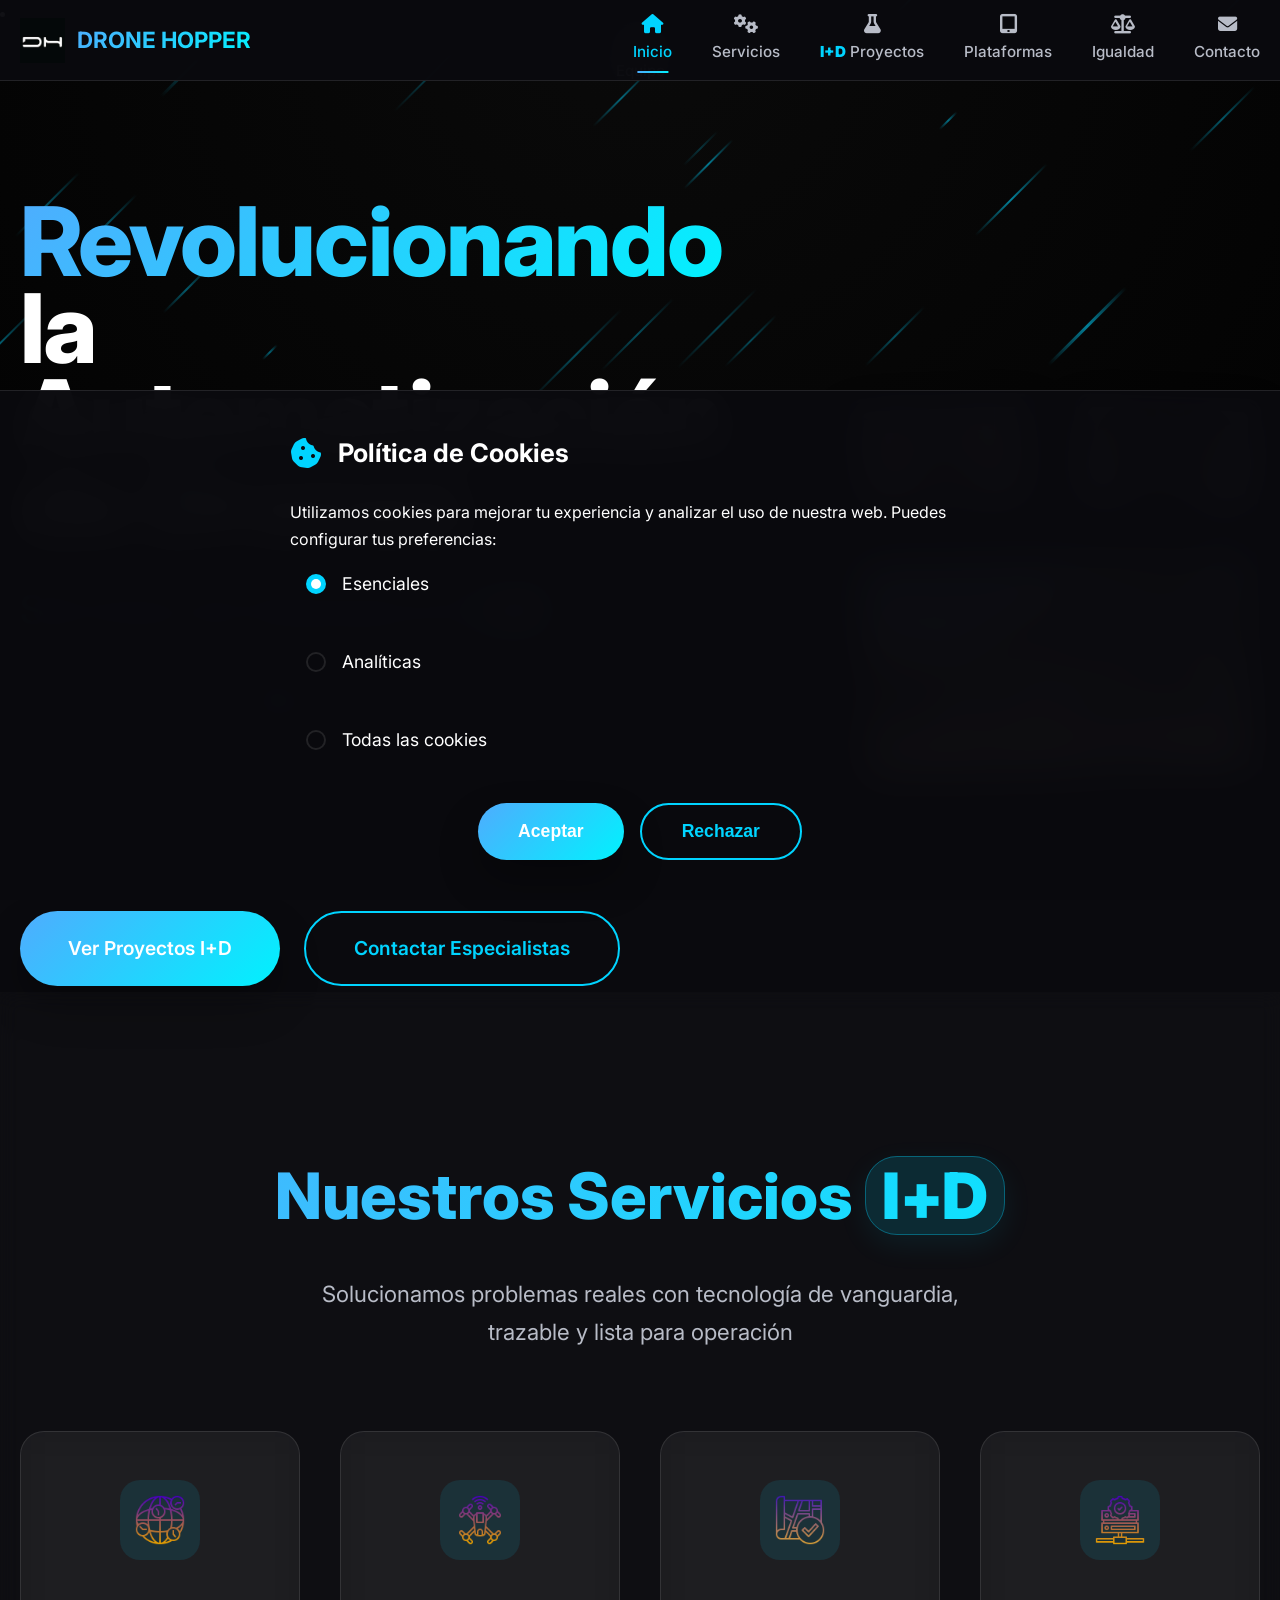
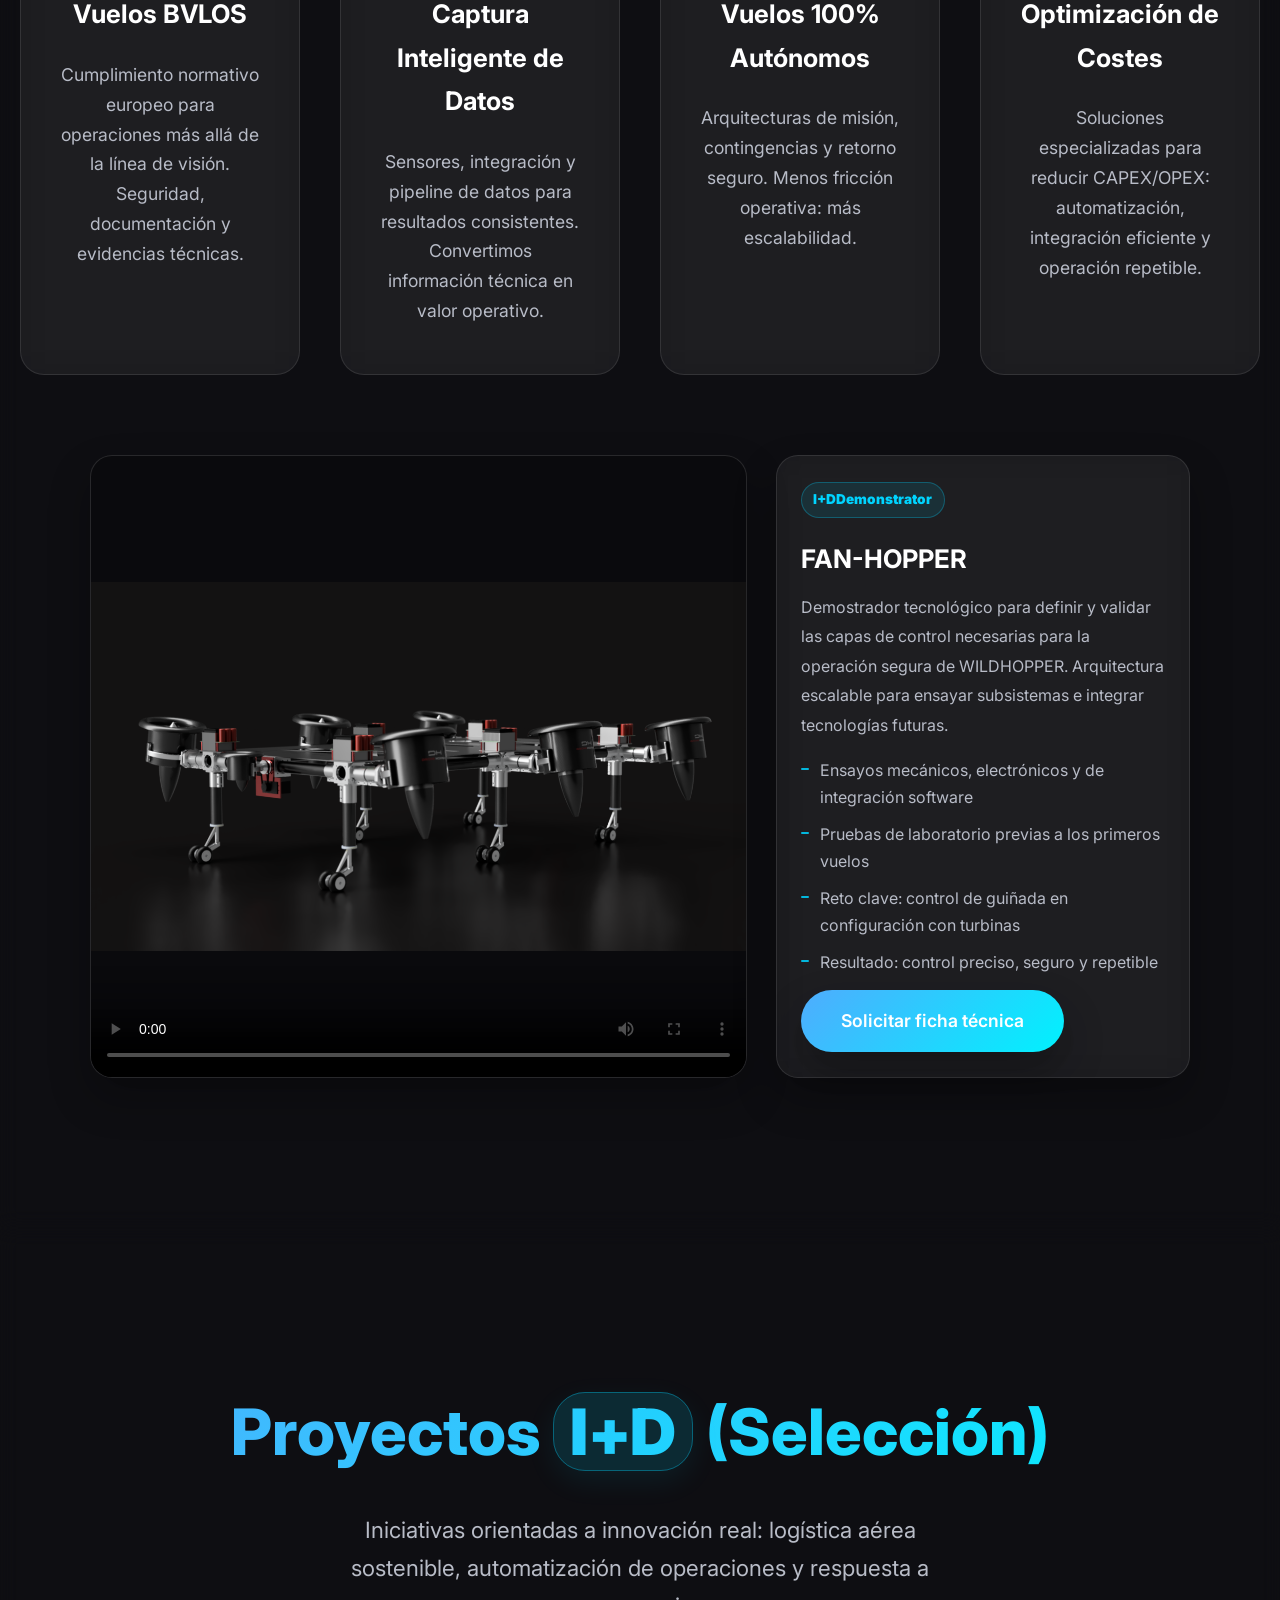
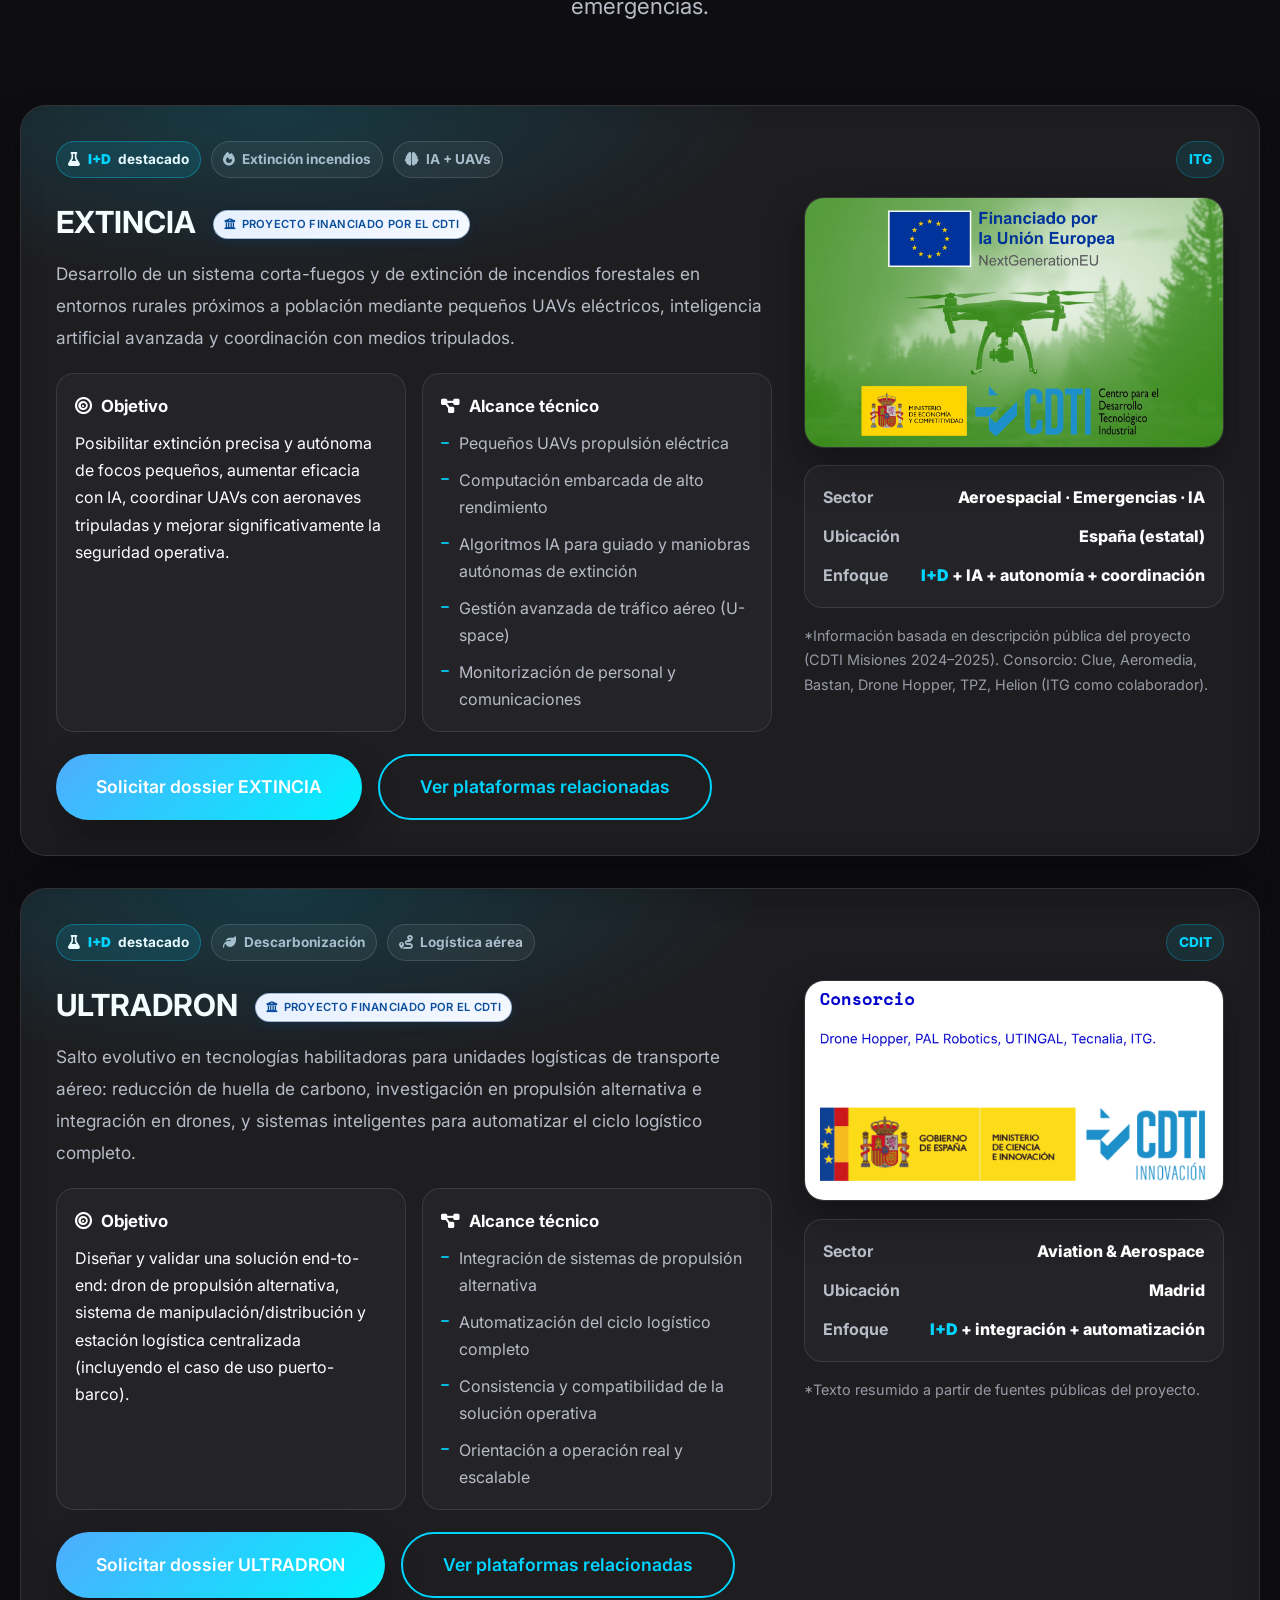
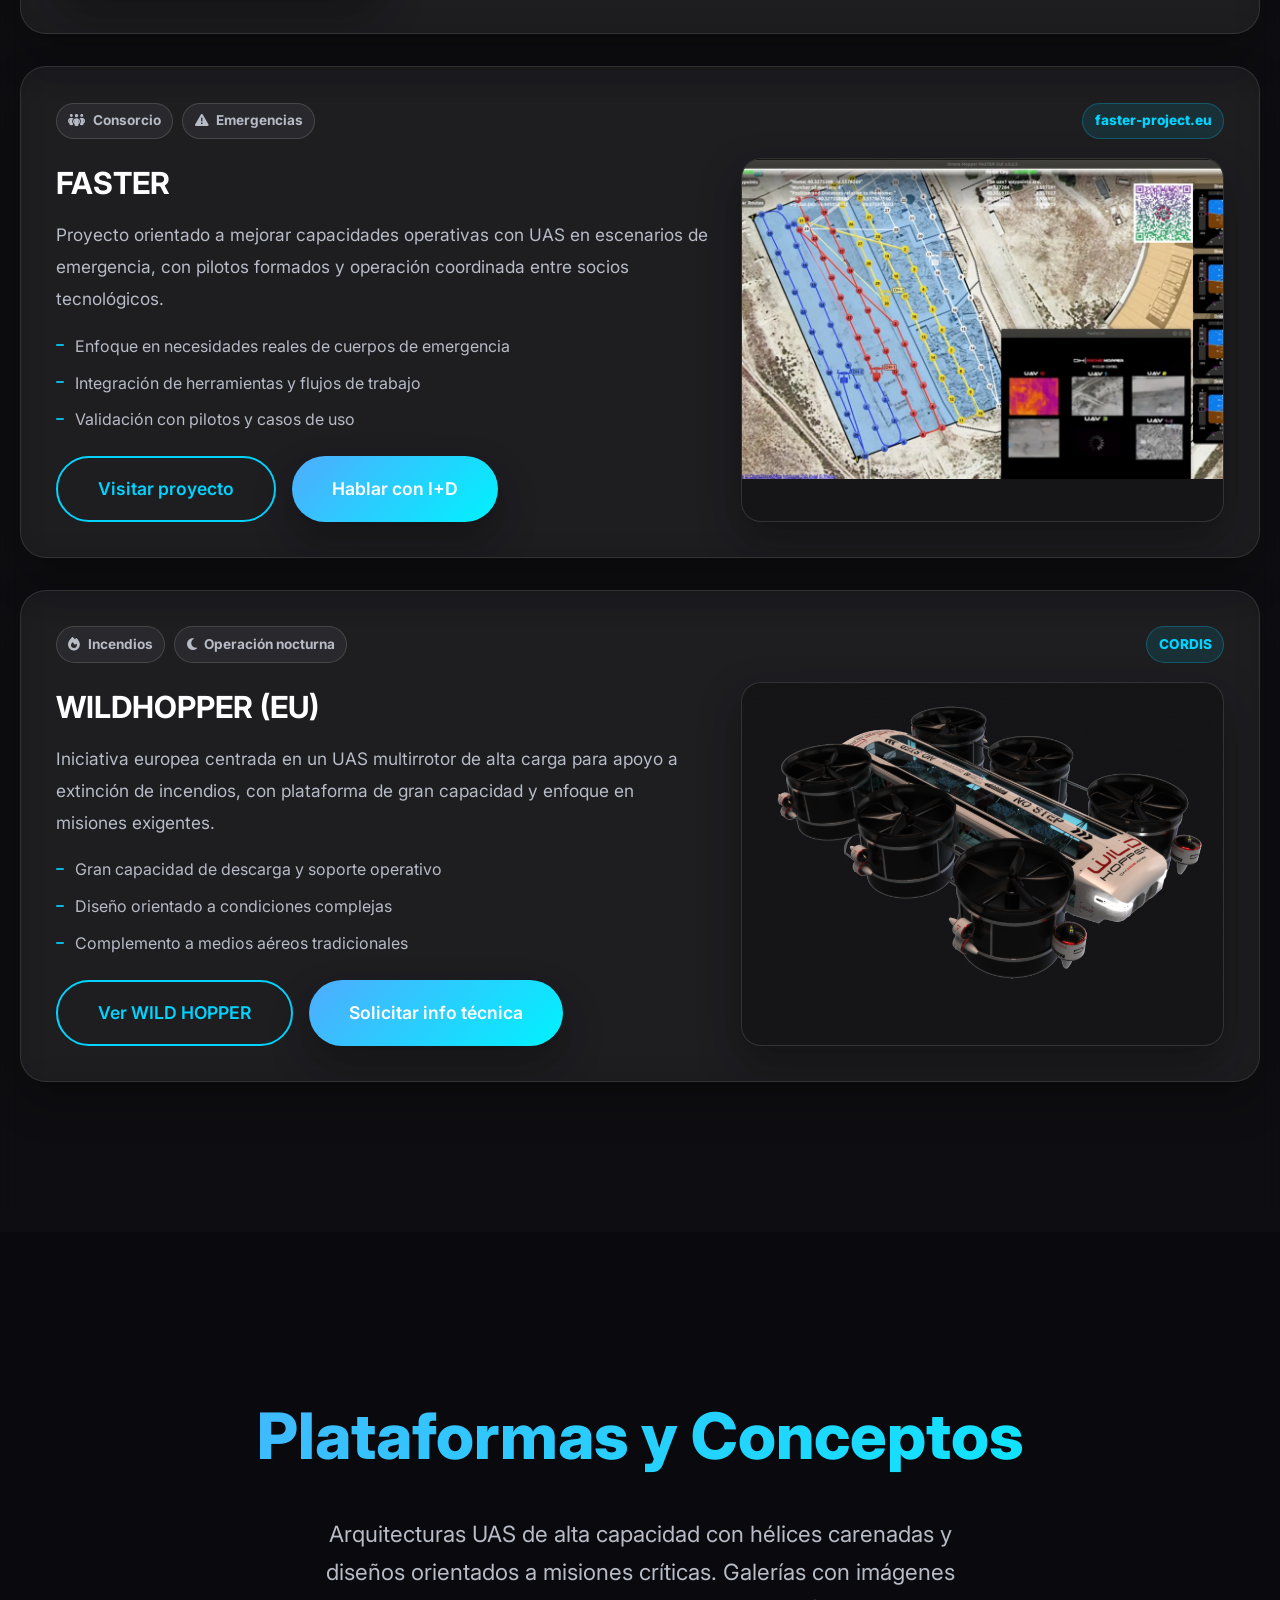
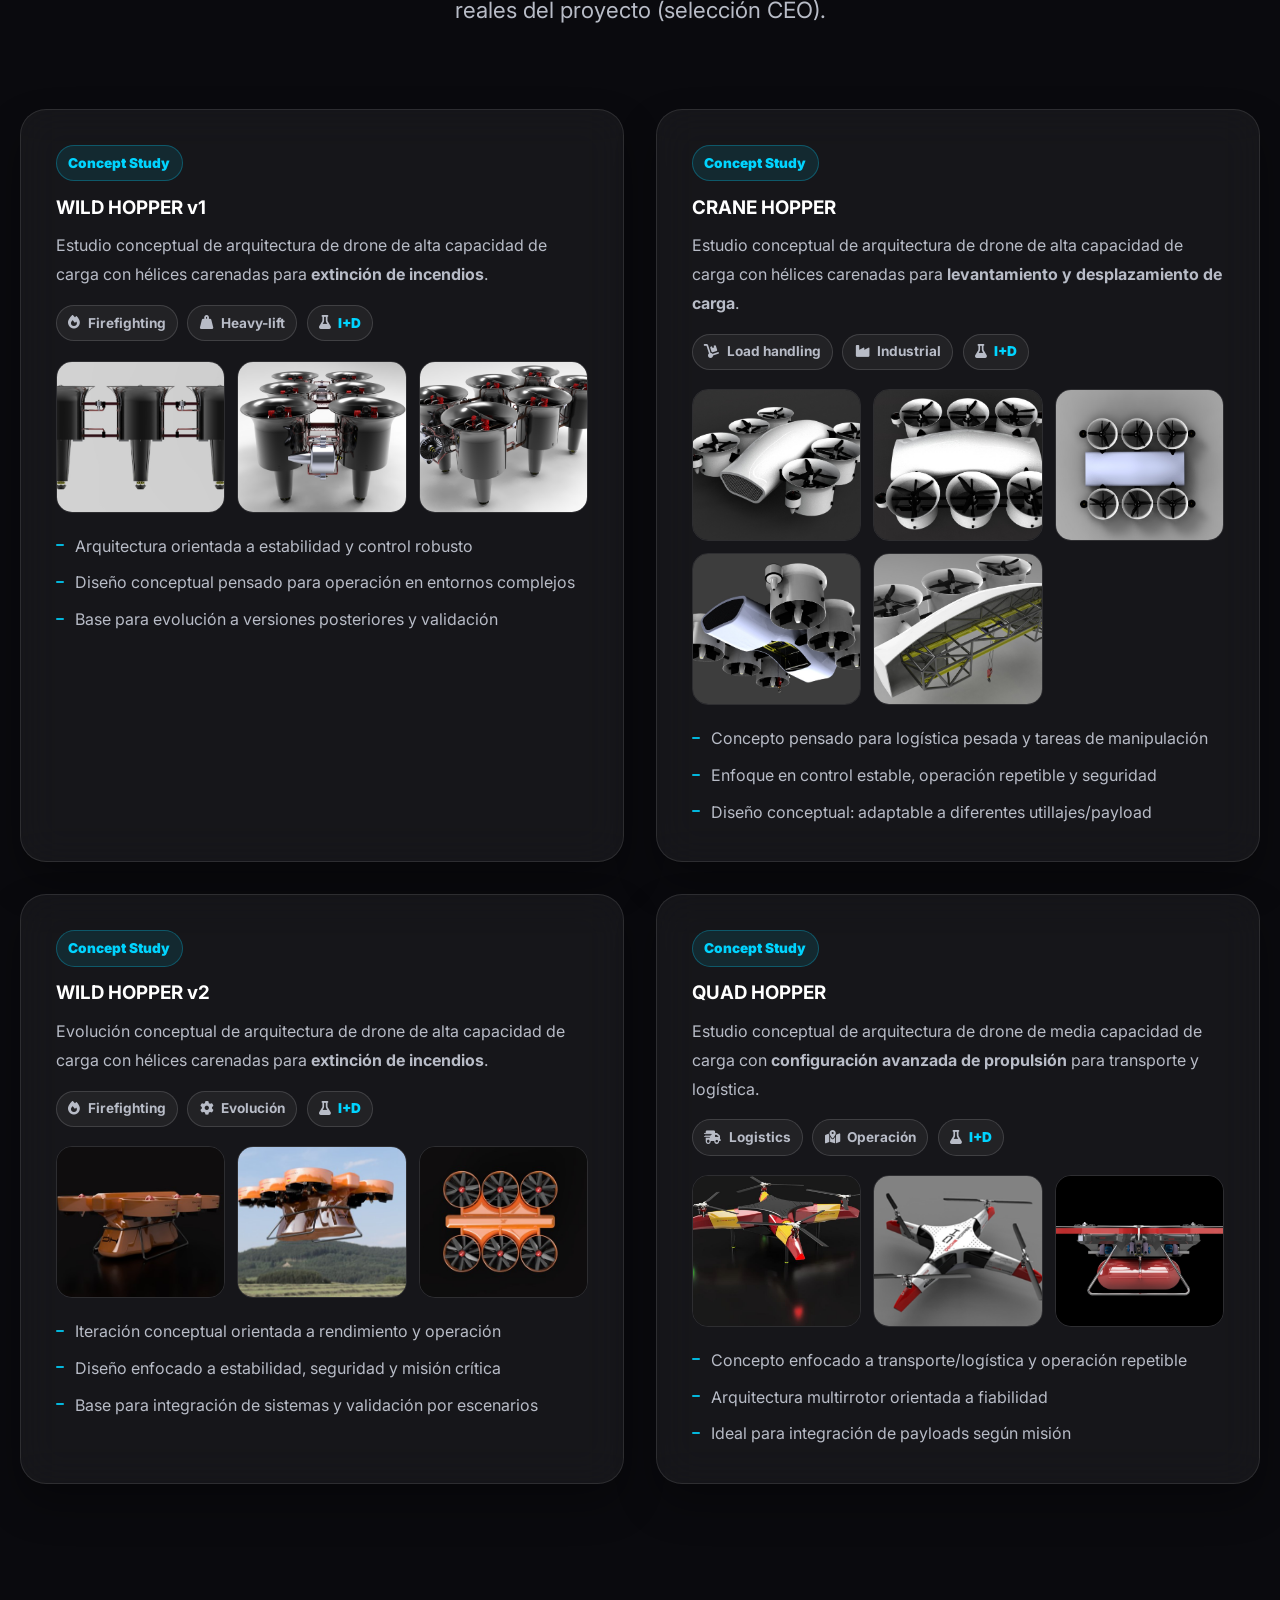
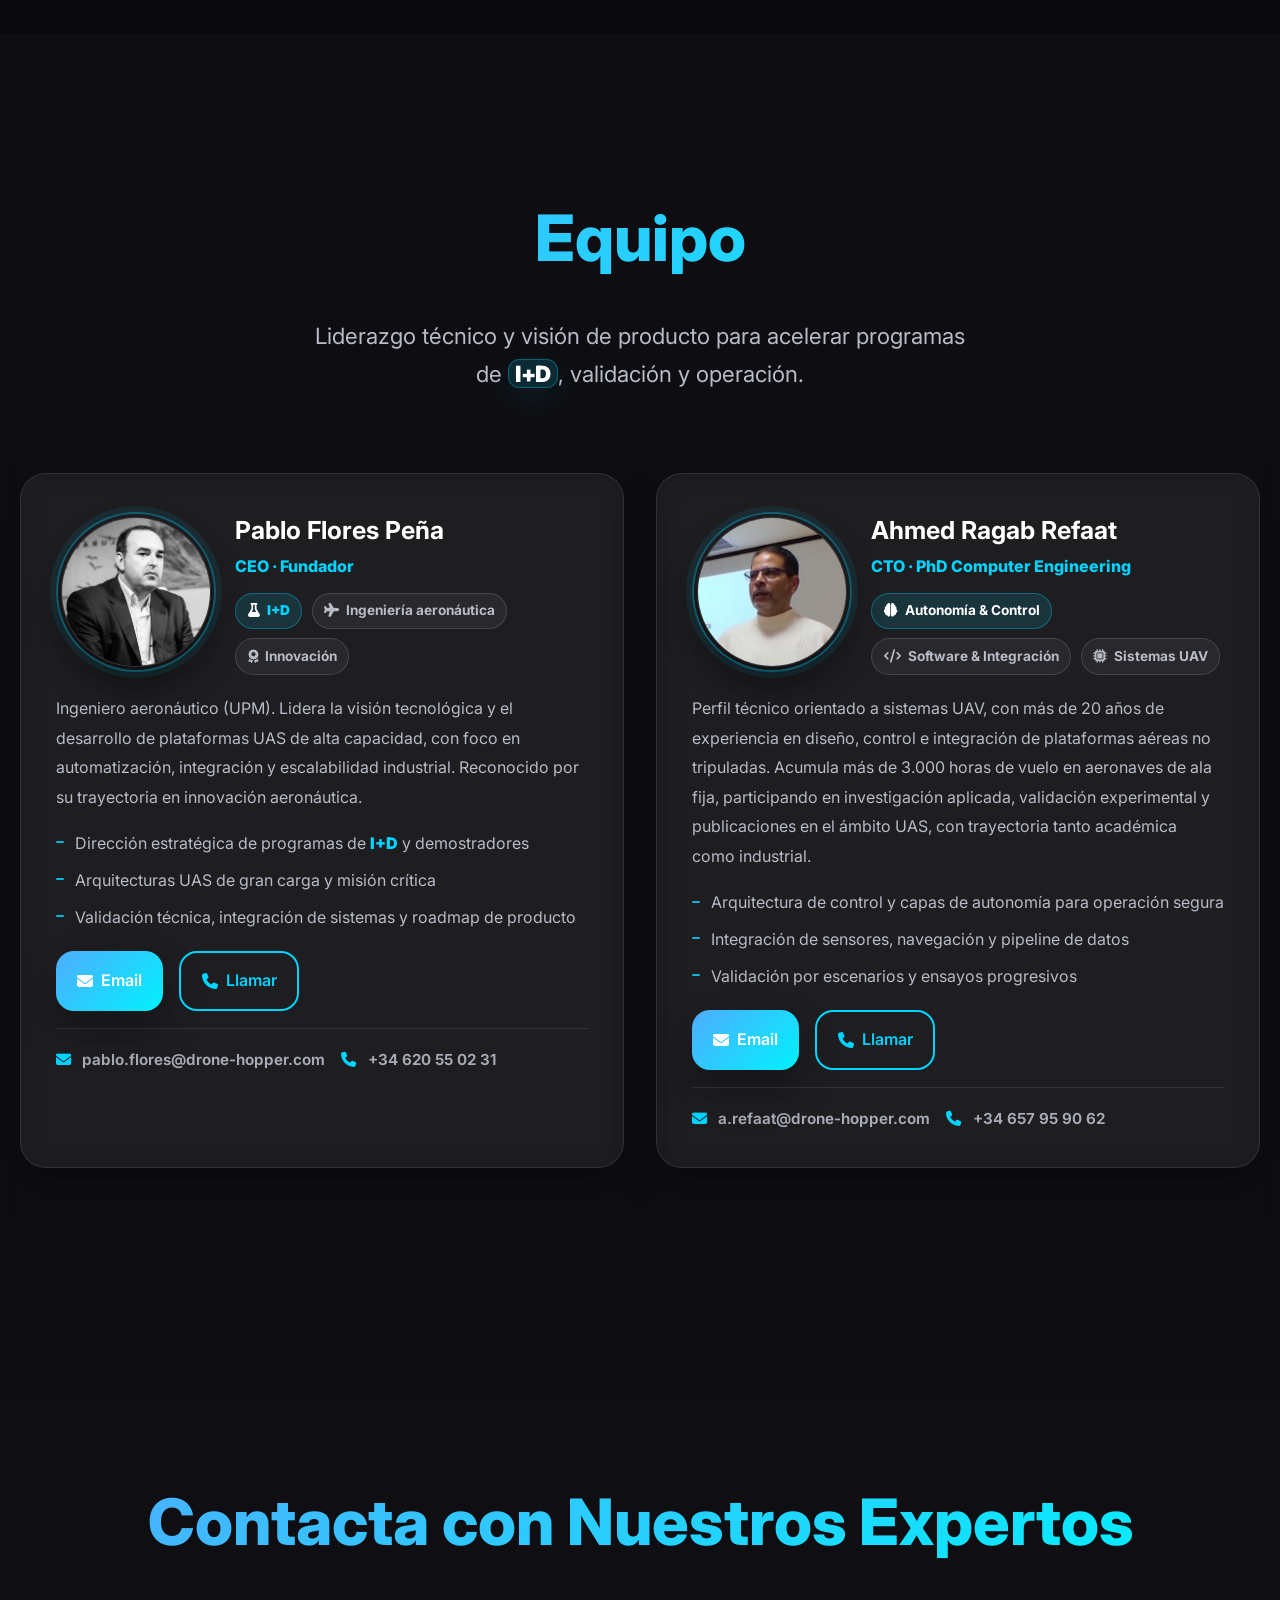
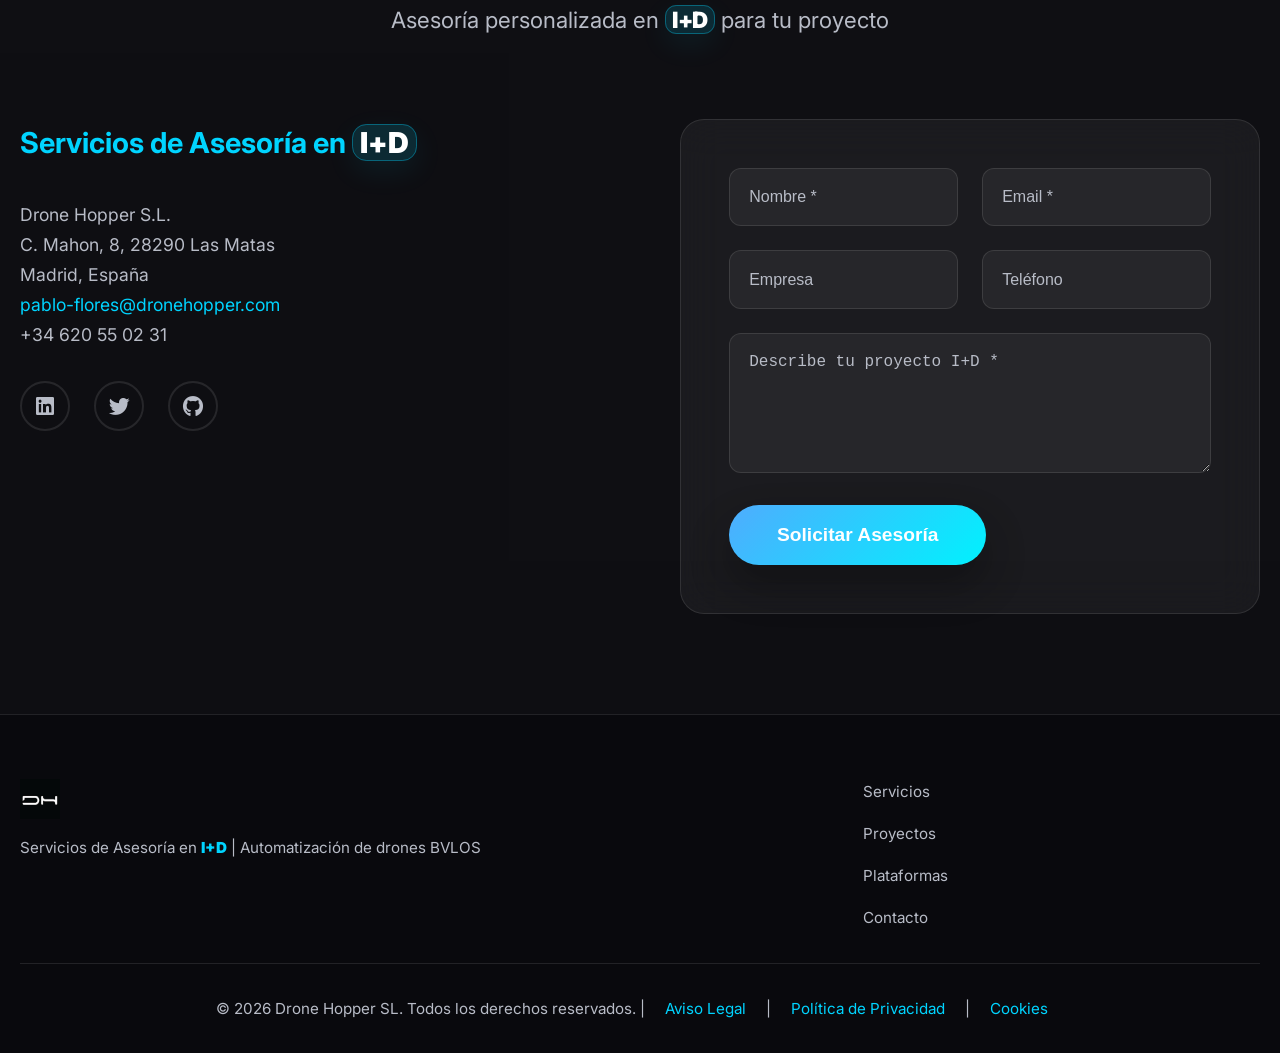
==== commit ec43868b: "bio updated!" ====
--- a/index.html
+++ b/index.html
@@ -721,7 +721,7 @@
                             
                             <div class="person-head">
                                 <h3 class="person-name">Ahmed Ragab Refaat</h3>
-                                <p class="person-role">CTO · PhD Computer Science</p>
+                                <p class="person-role">CTO · PhD Computer Engineering</p>
                                 <div class="person-tags">
                                     <span class="pill pill-strong"><i class="fas fa-brain"></i> Autonomía & Control</span>
                                     <span class="pill"><i class="fas fa-code"></i> Software & Integración</span>
@@ -732,8 +732,11 @@
                         
                         <div class="person-body">
                             <p class="person-bio">
-                                Perfil técnico orientado a sistemas UAV: control, integración de software y validación experimental.
-                                Participa en investigación aplicada y publicaciones en el ámbito UAS, con experiencia académica e industrial.
+                                Perfil técnico orientado a sistemas UAV, con más de 20 años de experiencia en diseño,
+                                control e integración de plataformas aéreas no tripuladas.
+                                Acumula más de 3.000 horas de vuelo en aeronaves de ala fija,
+                                participando en investigación aplicada, validación experimental y publicaciones en el ámbito UAS,
+                                con trayectoria tanto académica como industrial.
                             </p>
                             
                             <ul class="clean-list">
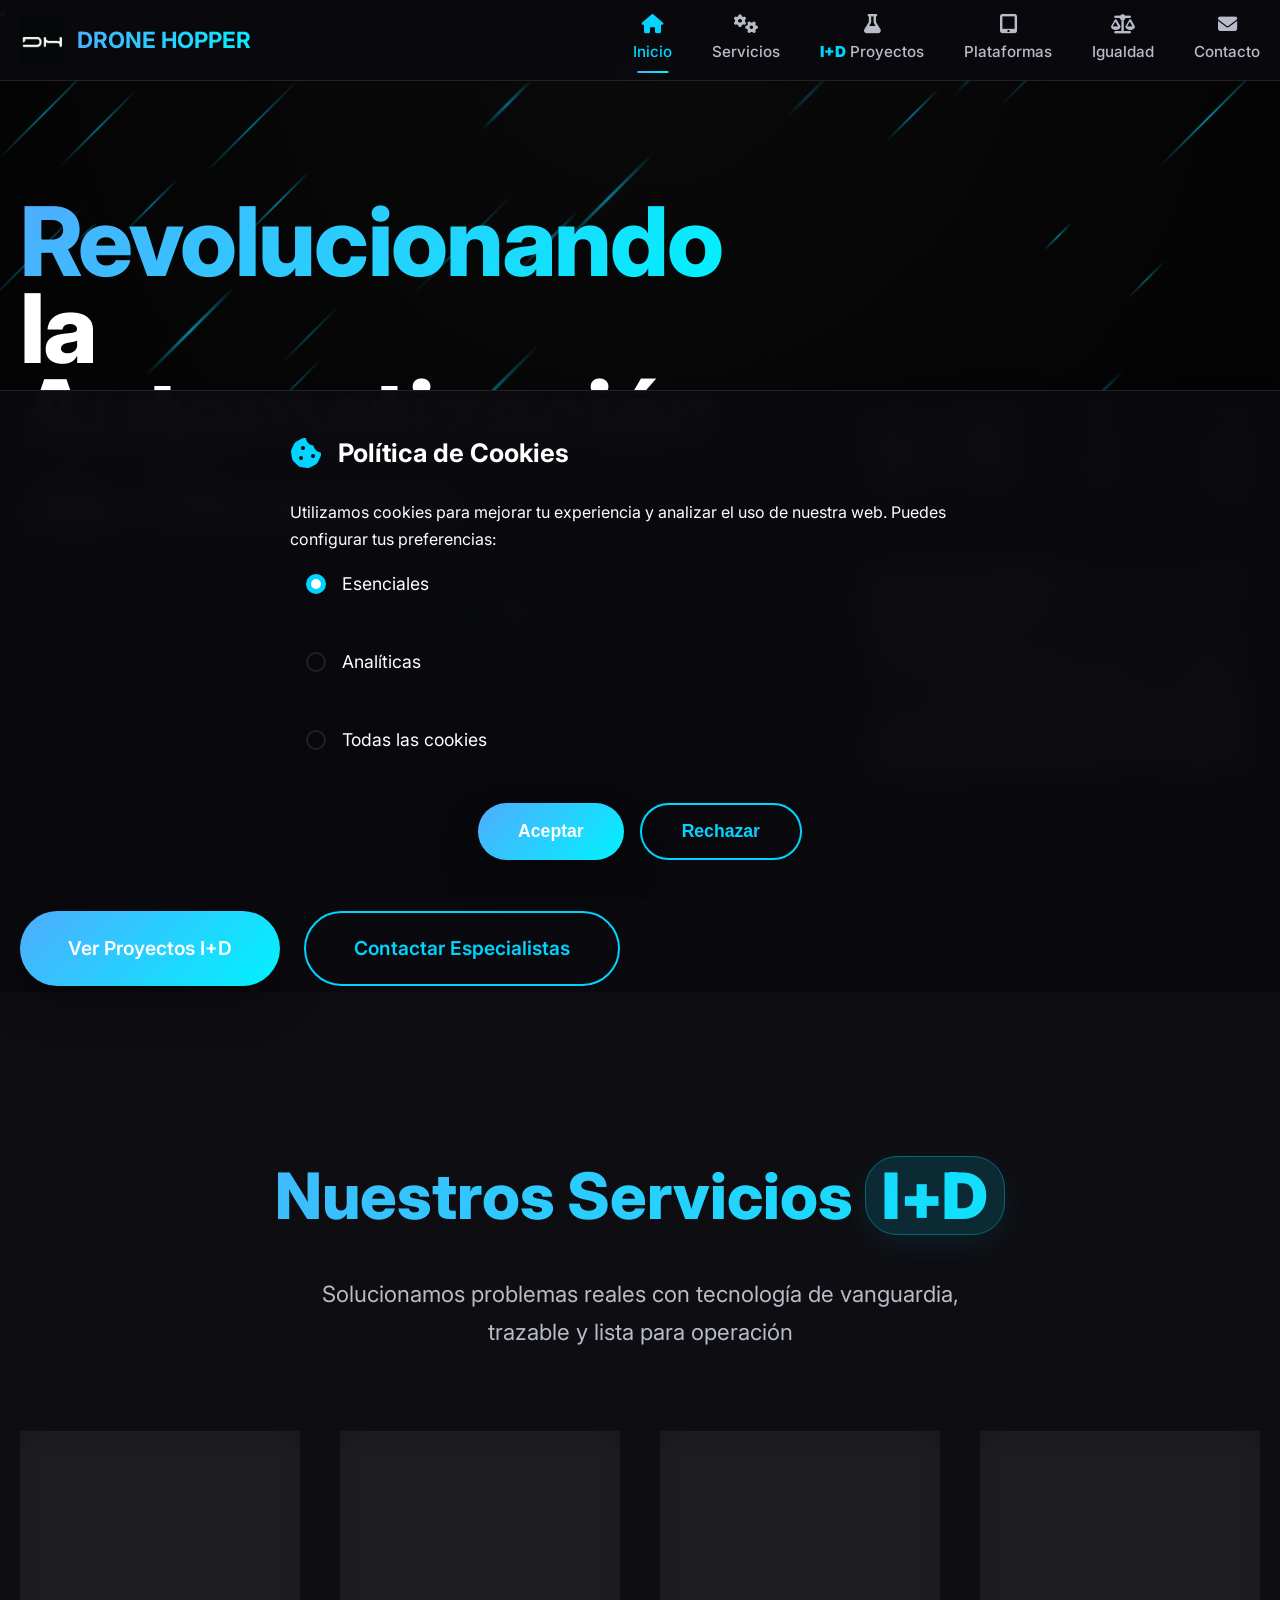
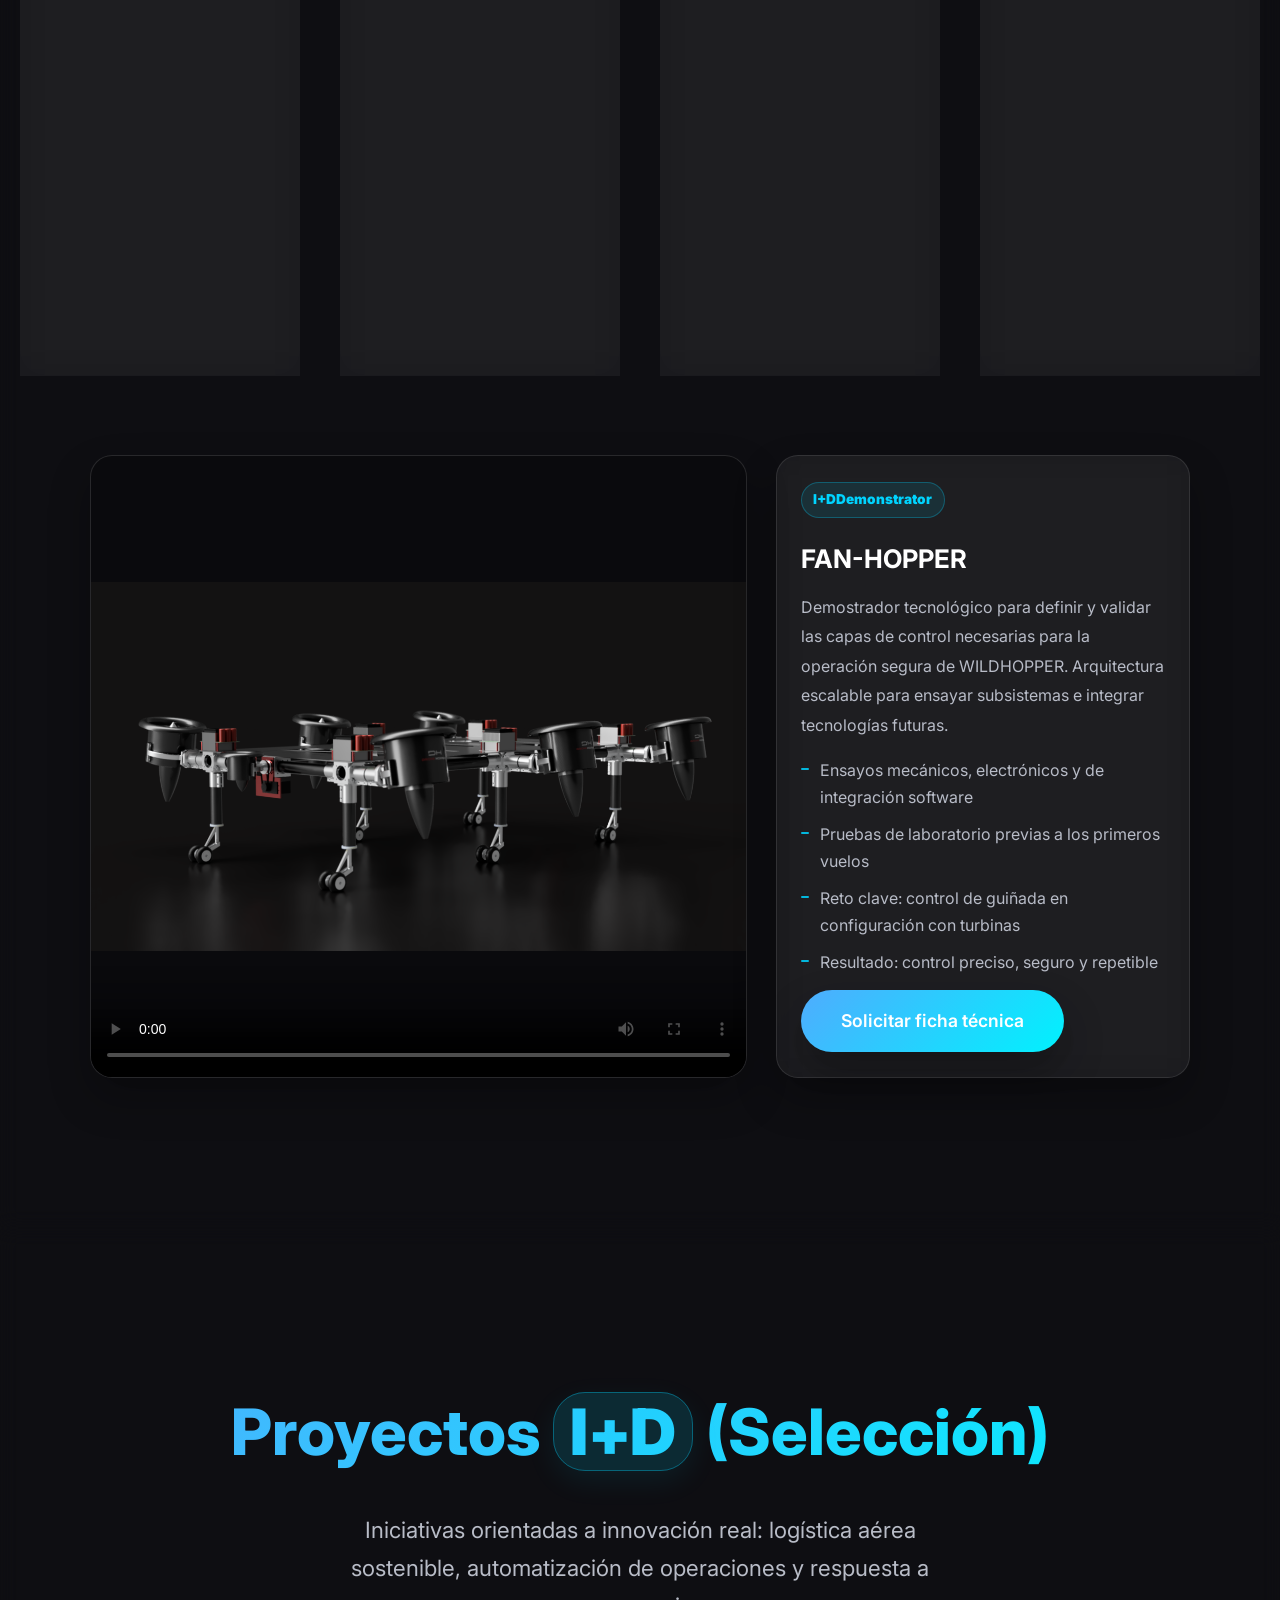
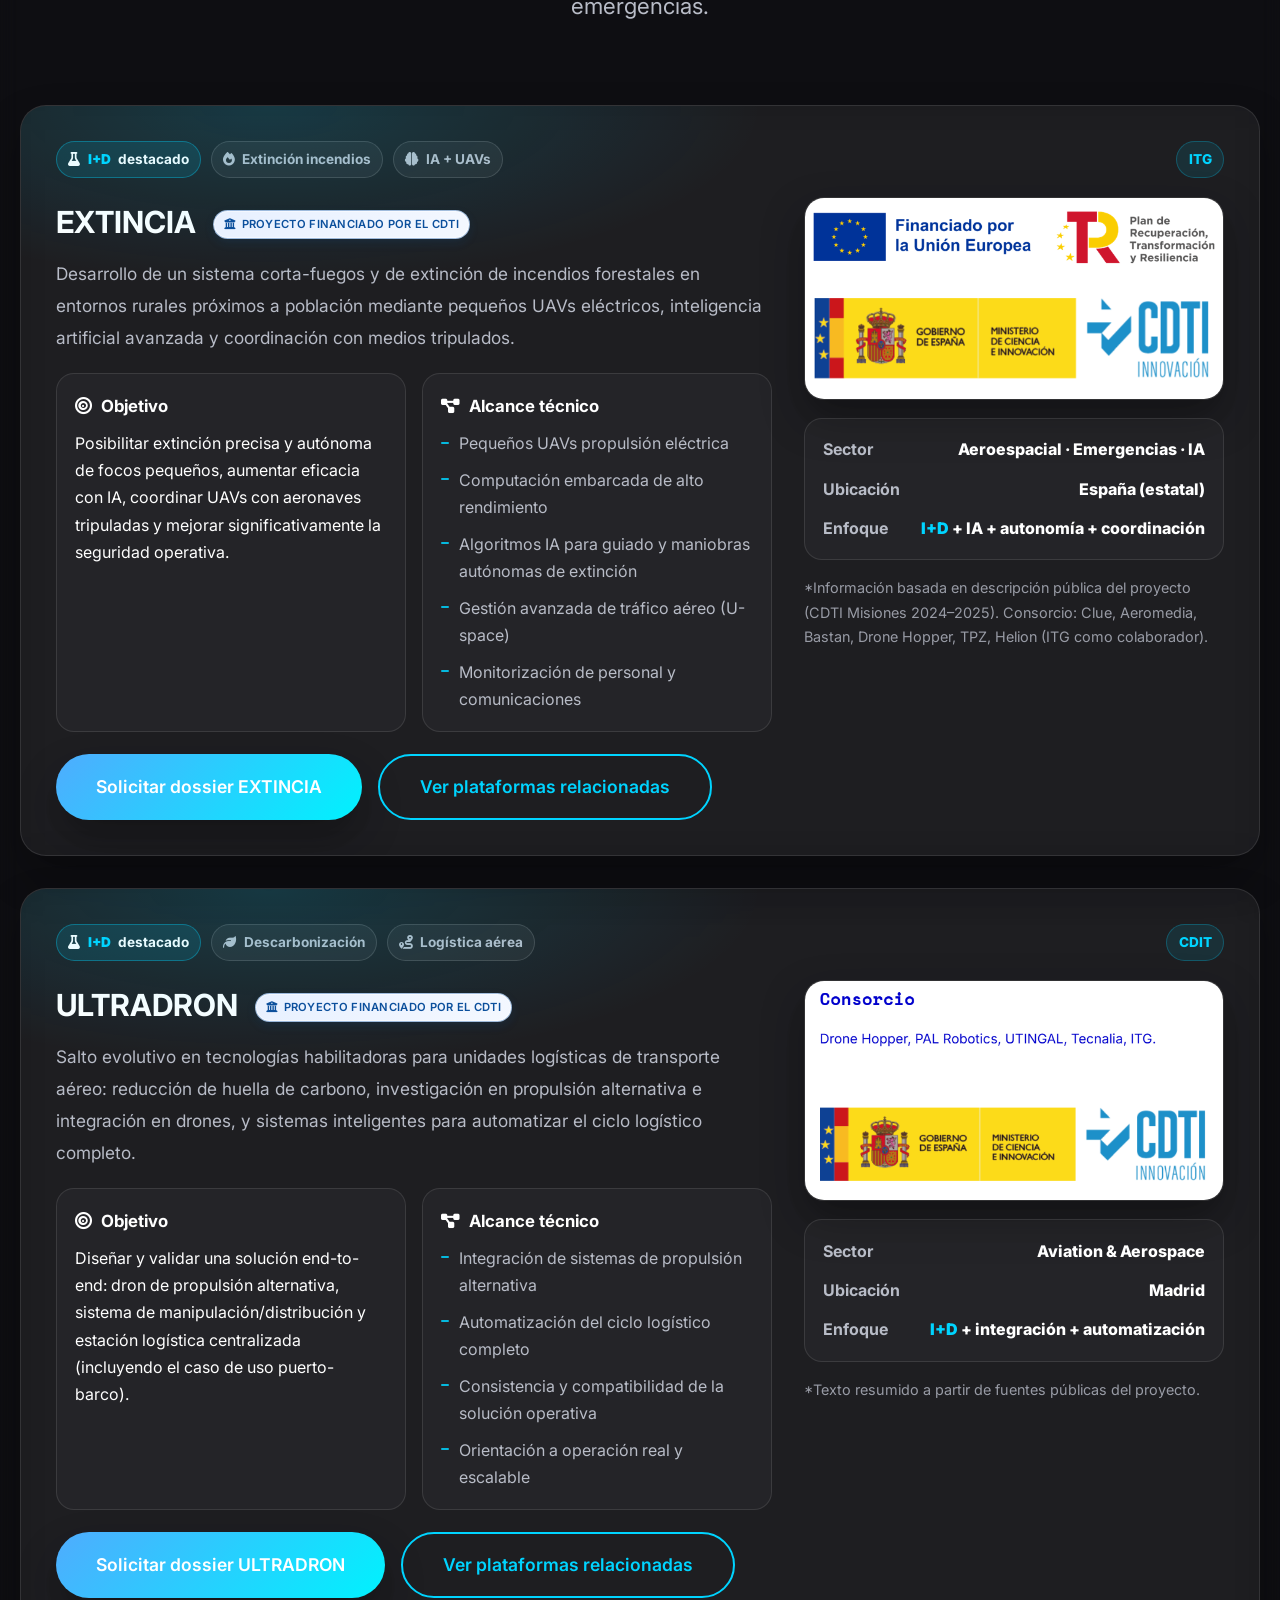
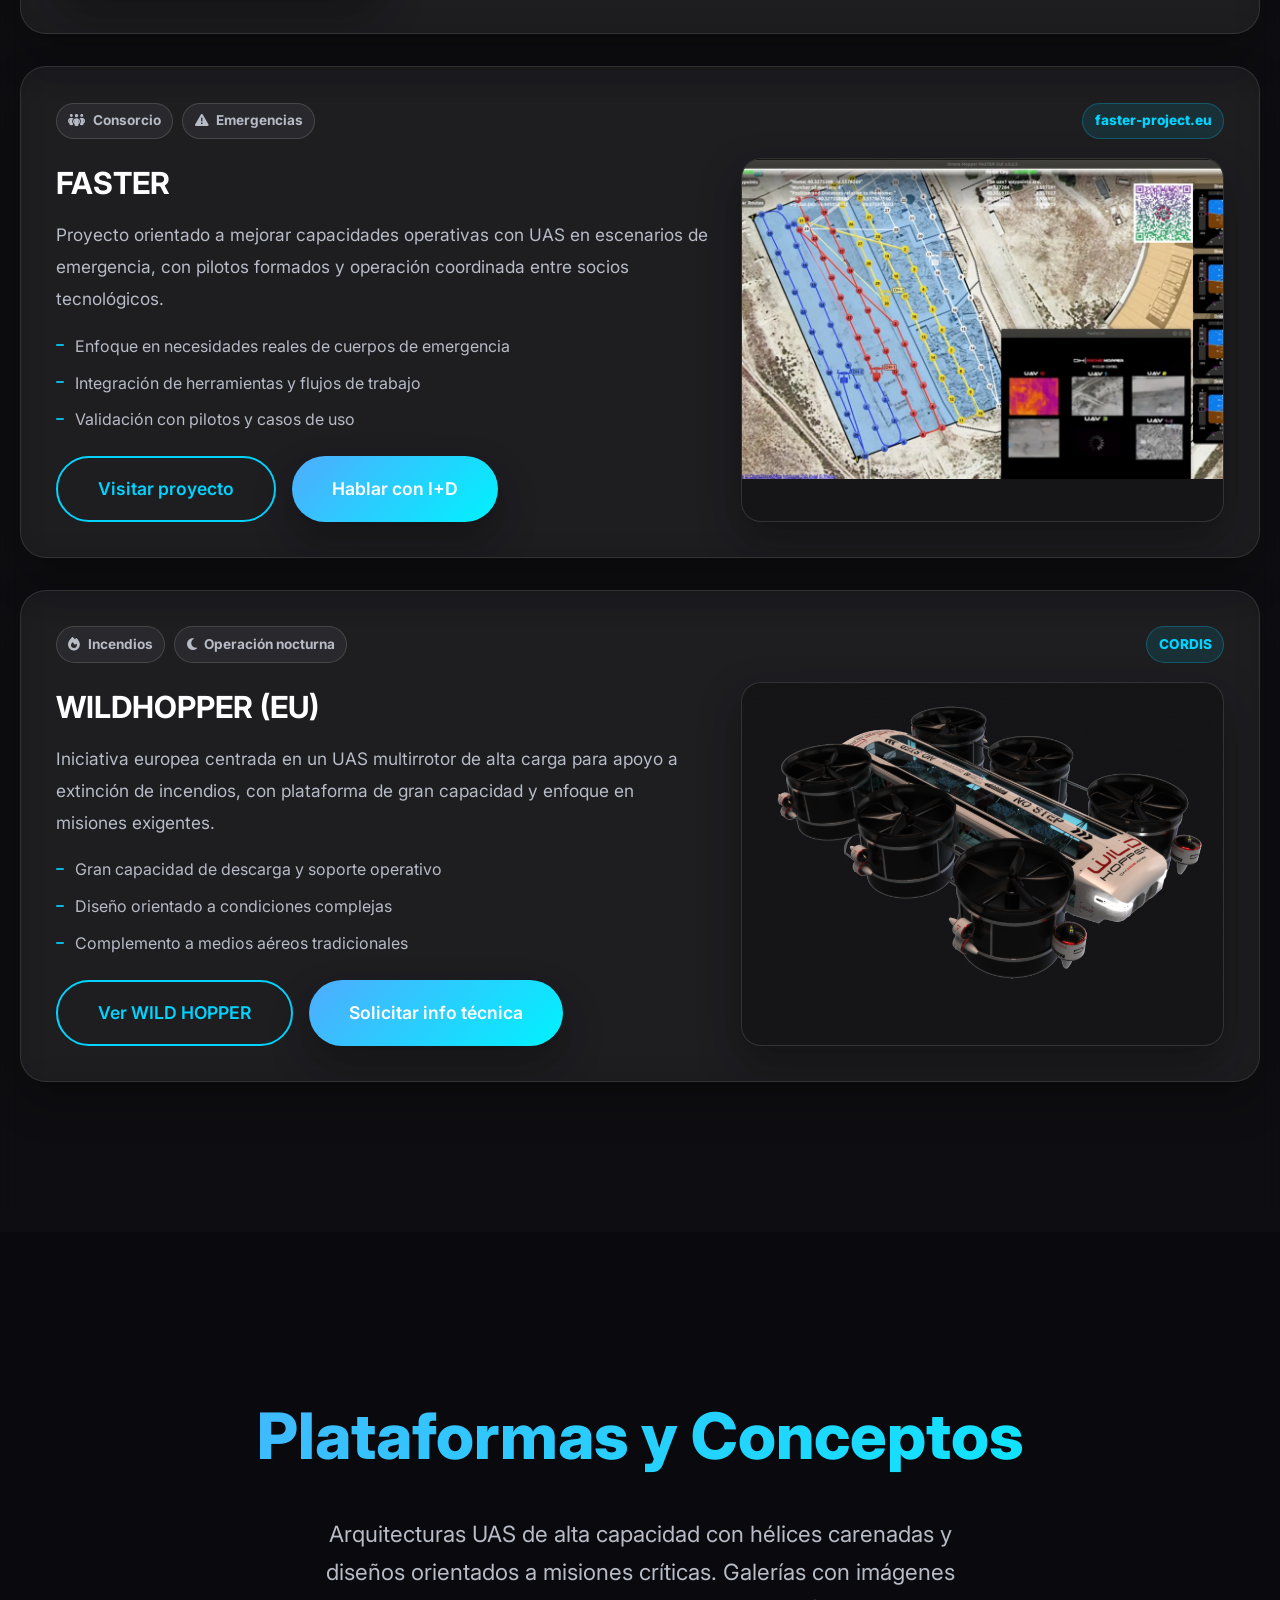
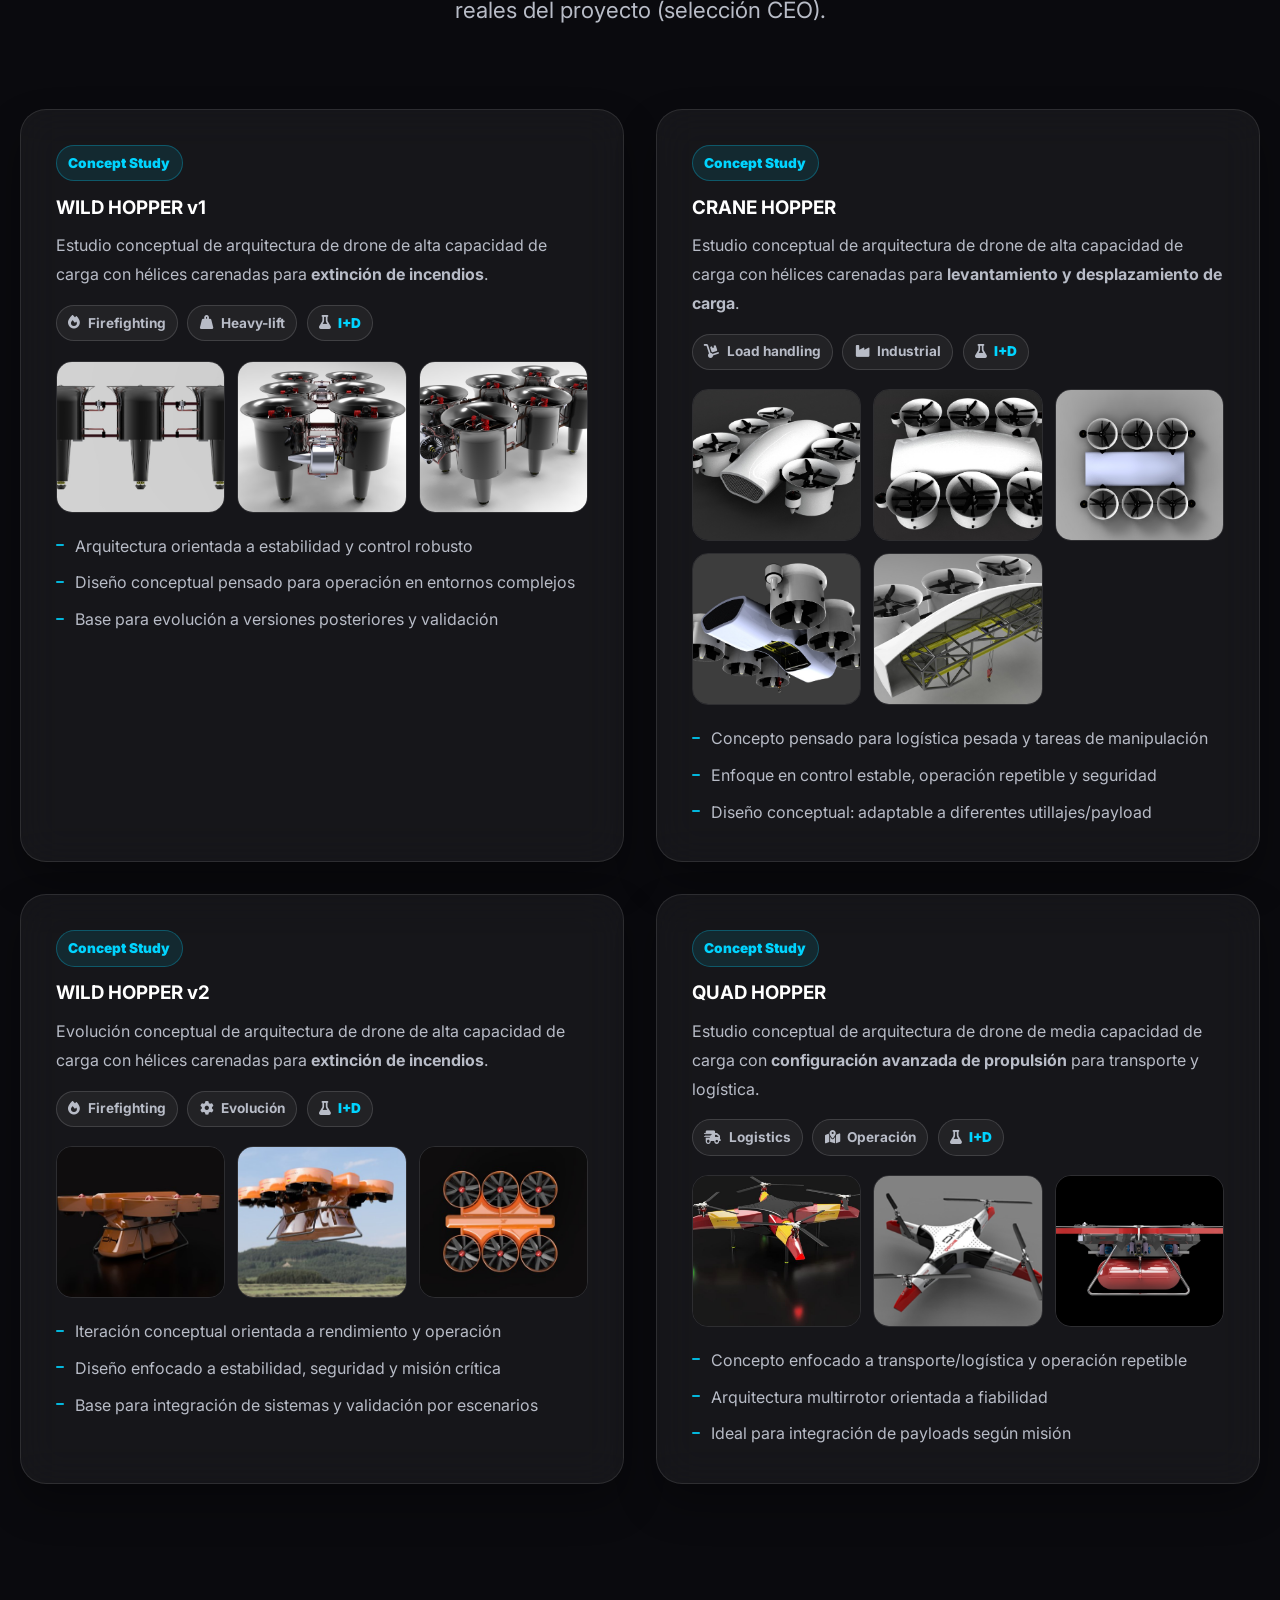
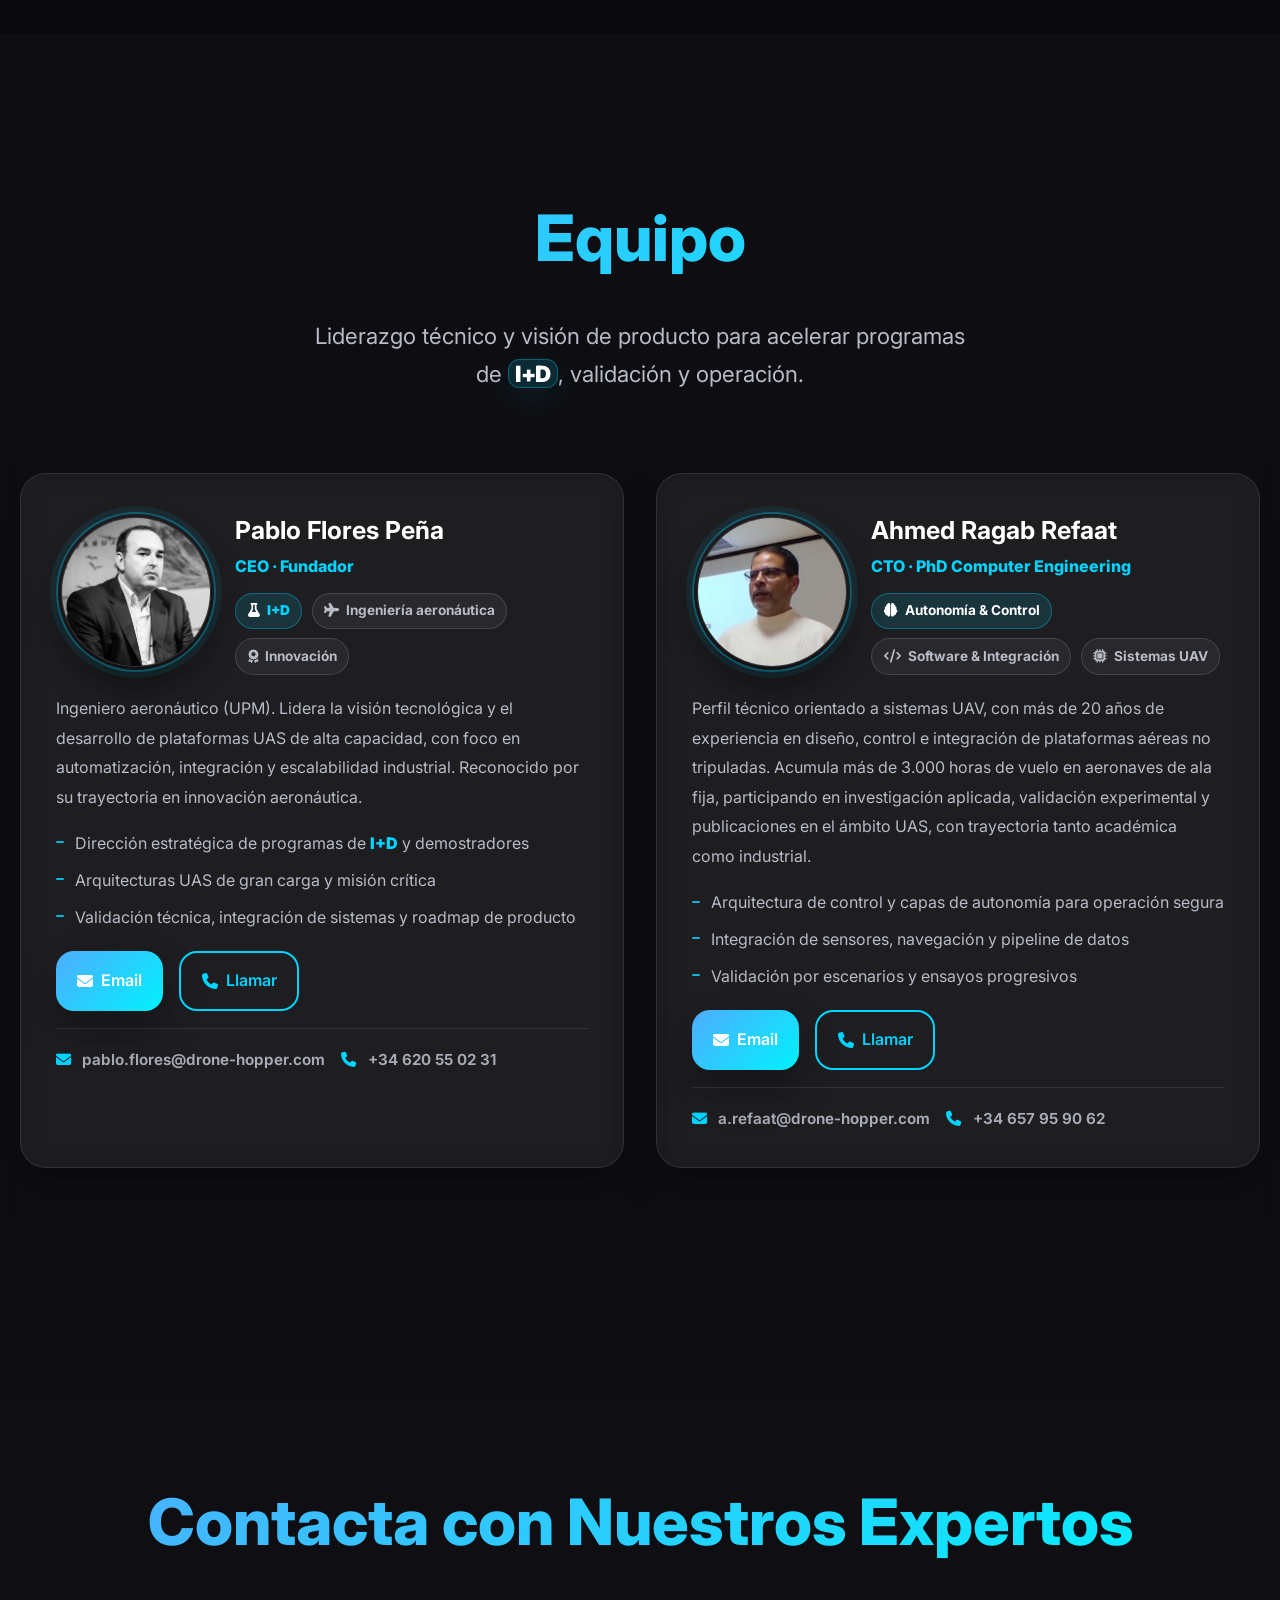
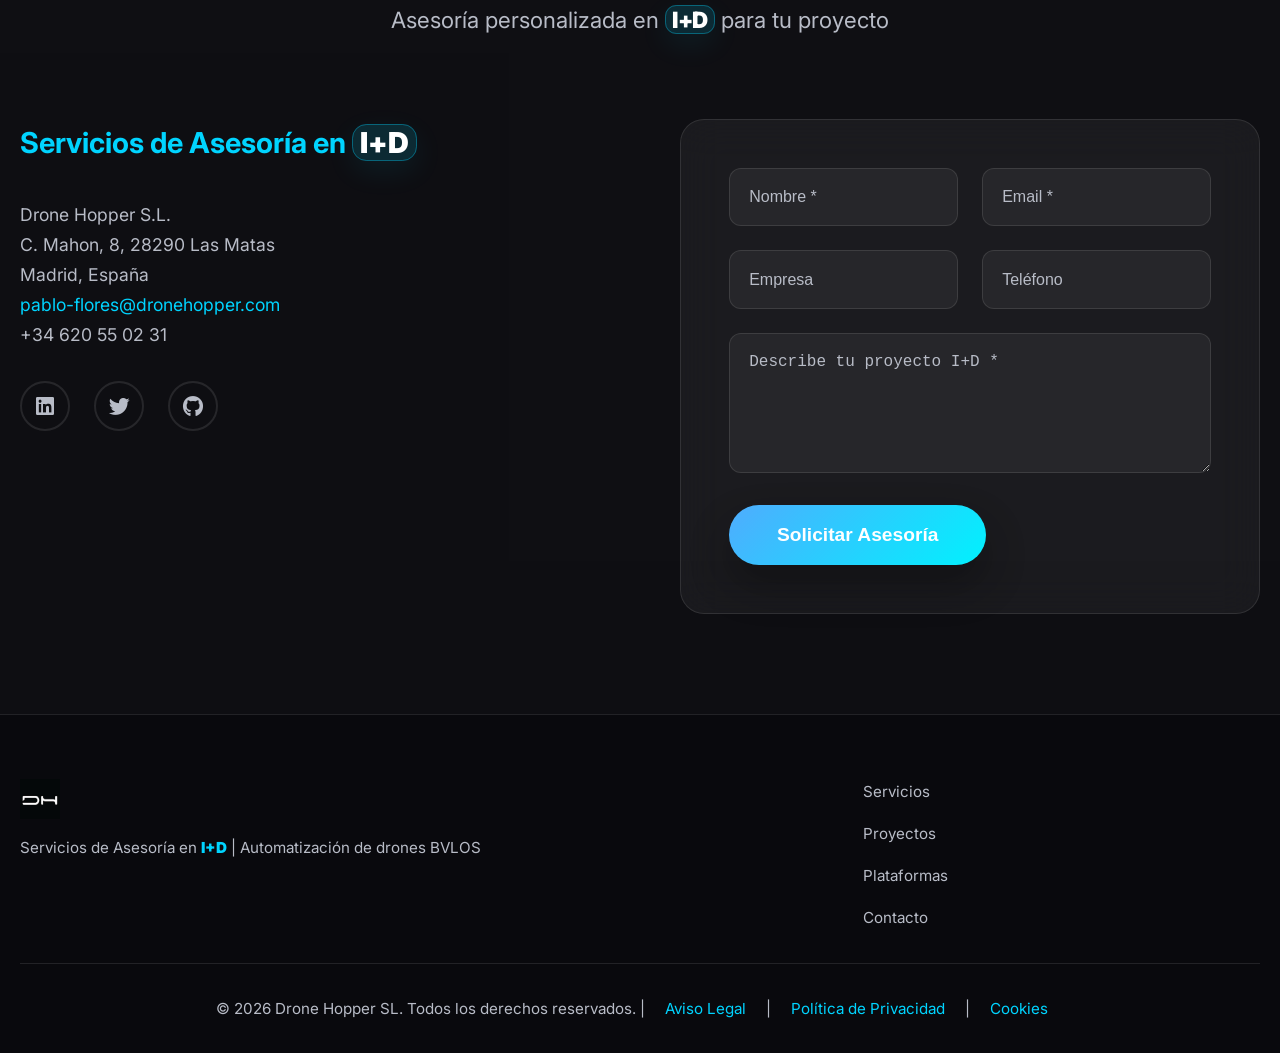
==== commit 033ffead: "logo improved!" ====
--- a/index.html
+++ b/index.html
@@ -290,7 +290,7 @@
                             <div class="project-right">
                                 <!-- Imagen representativa – sustitúyela por la que prefieras -->
                                 <div class="project-media">
-                                    <img src="images/extincia.png" alt="EXTINCIA — extinción con UAVs e IA" class="project-cover">
+                                    <img src="images/extencia.png" alt="EXTINCIA — extinción con UAVs e IA" class="project-cover">
                                 </div>
                                 
                                 <div class="project-meta">
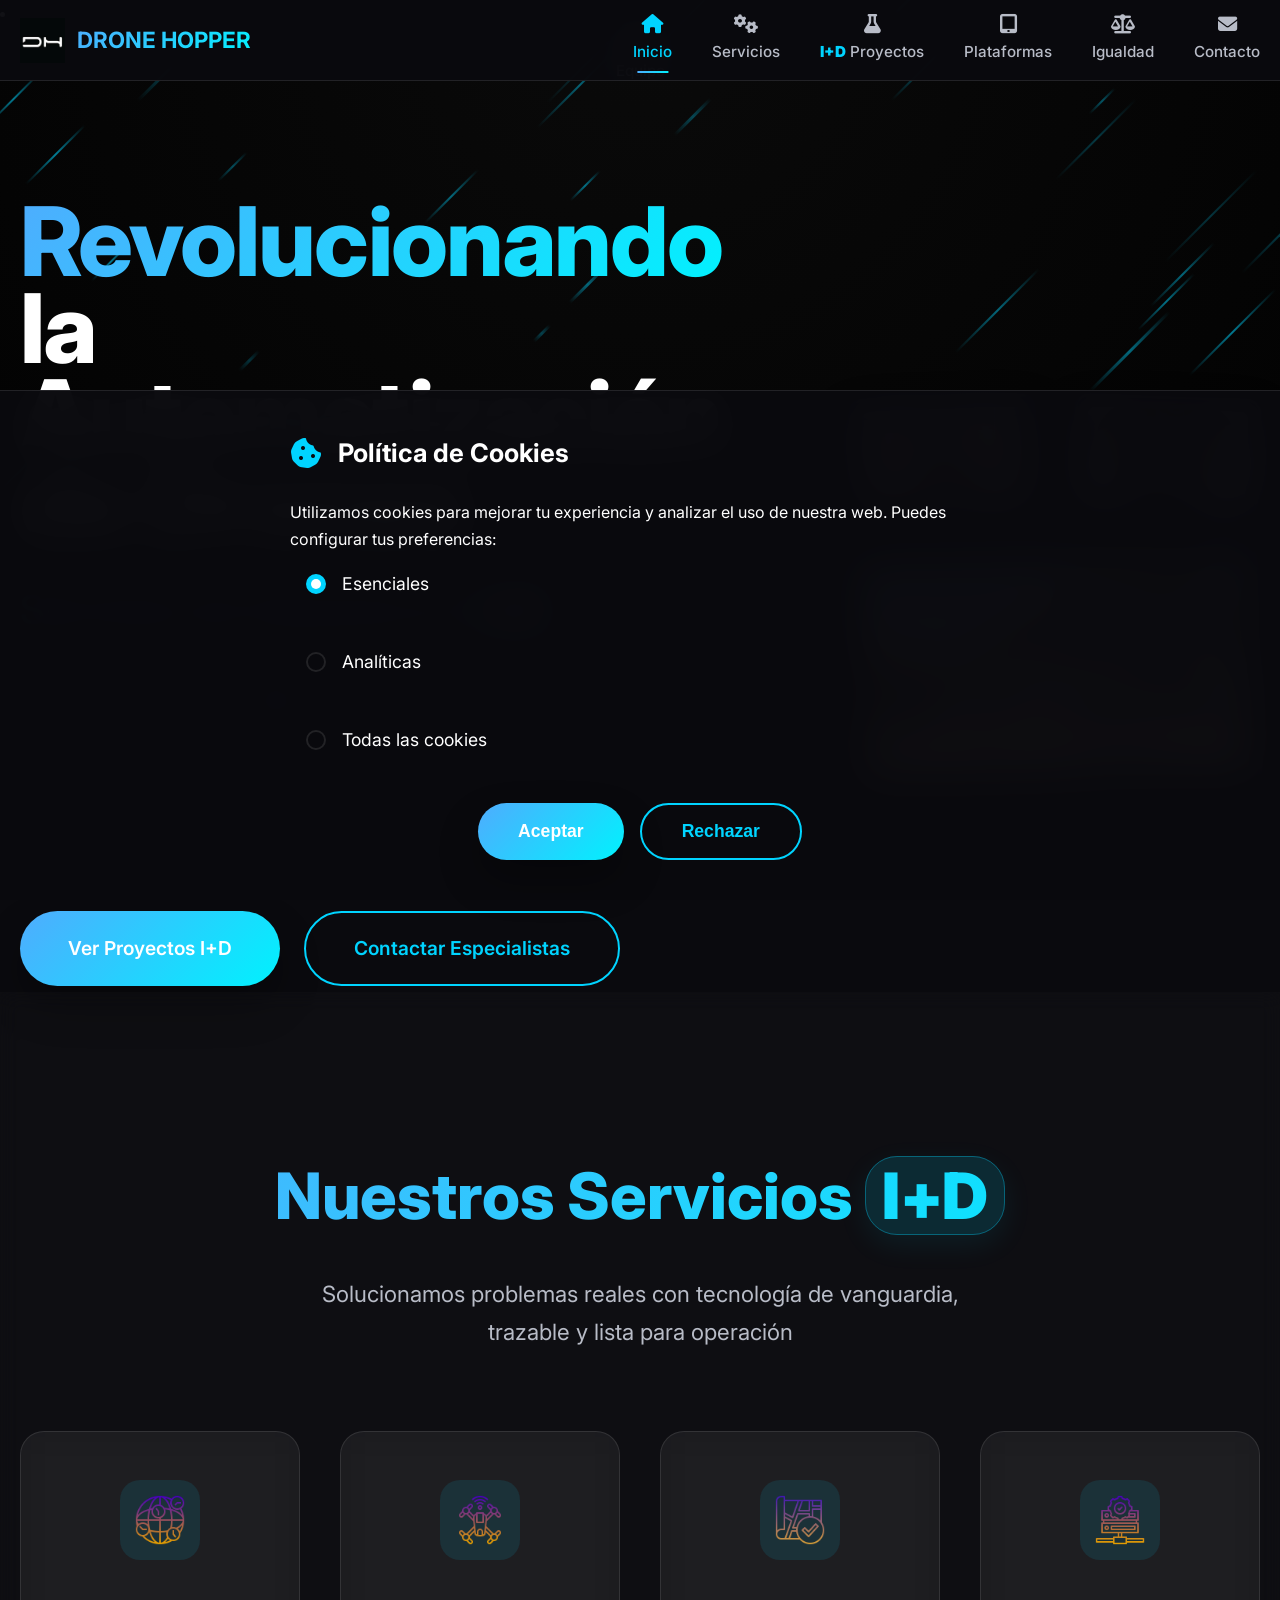
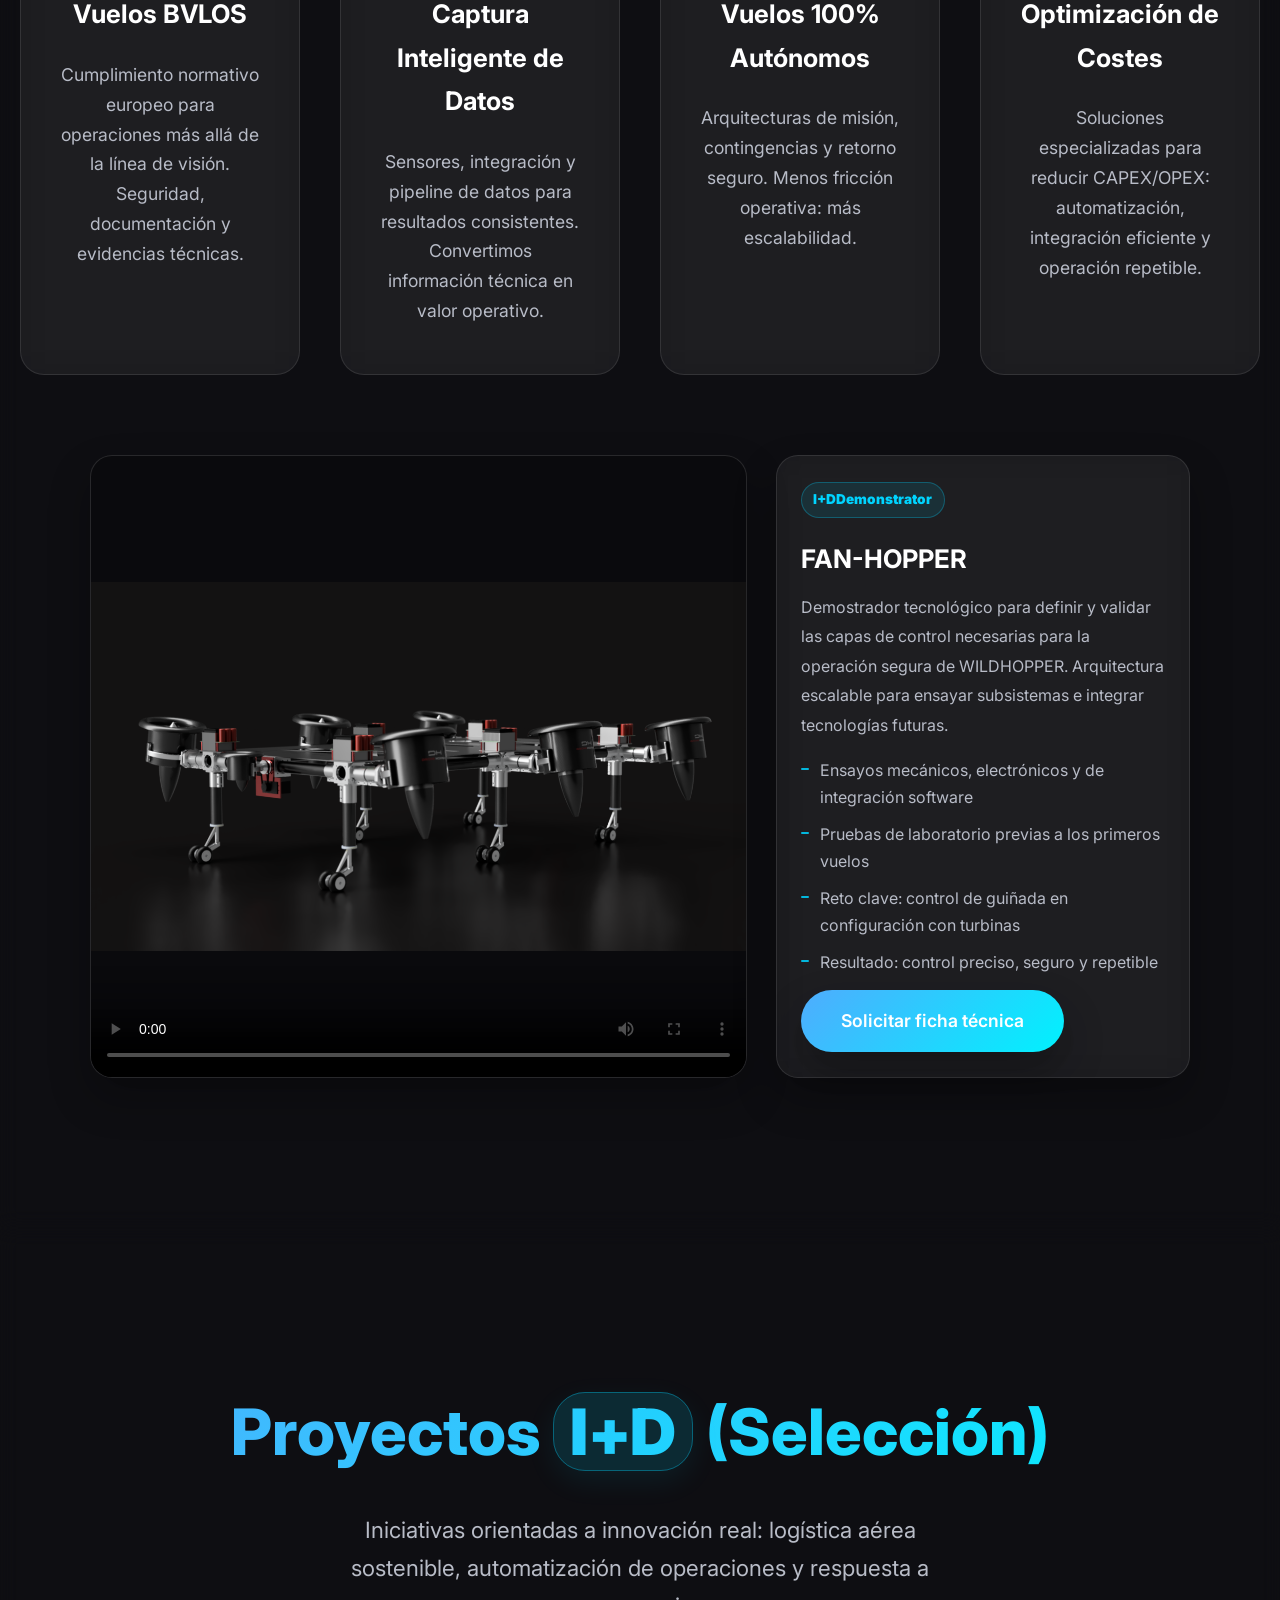
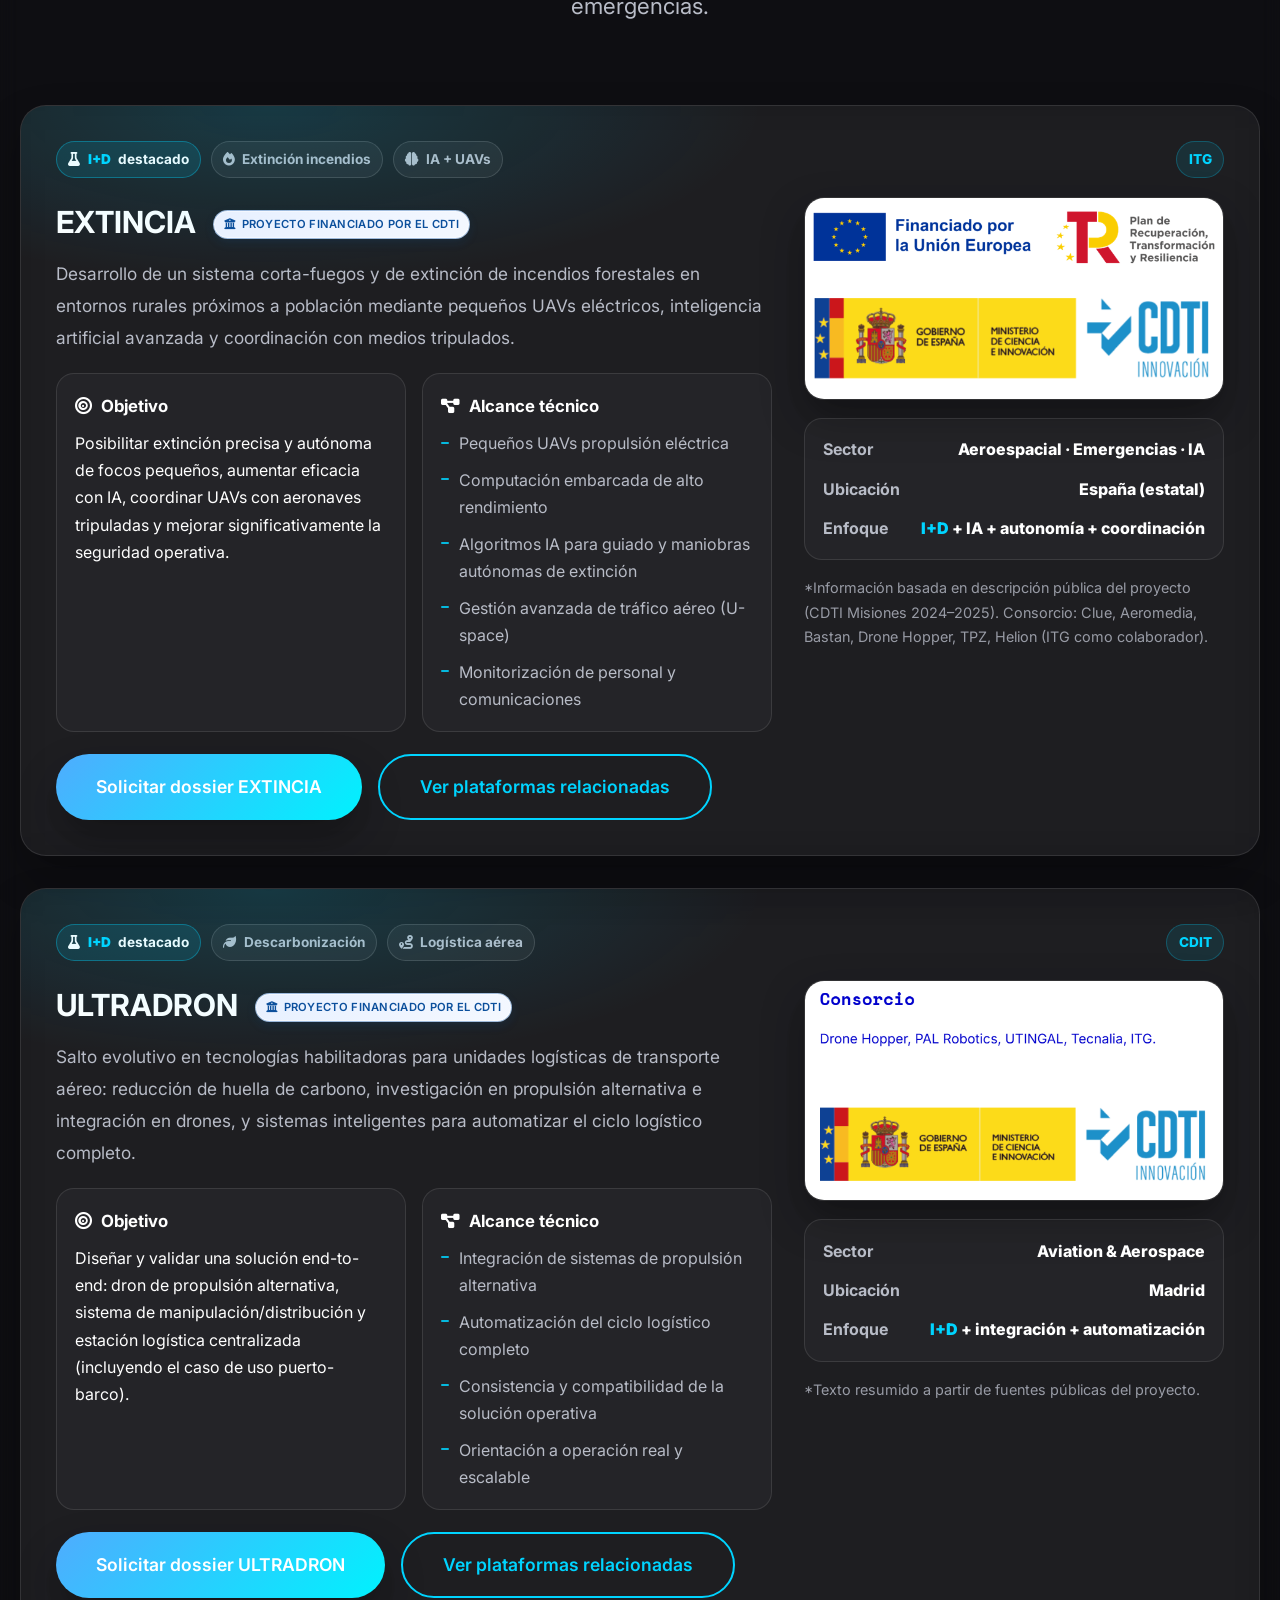
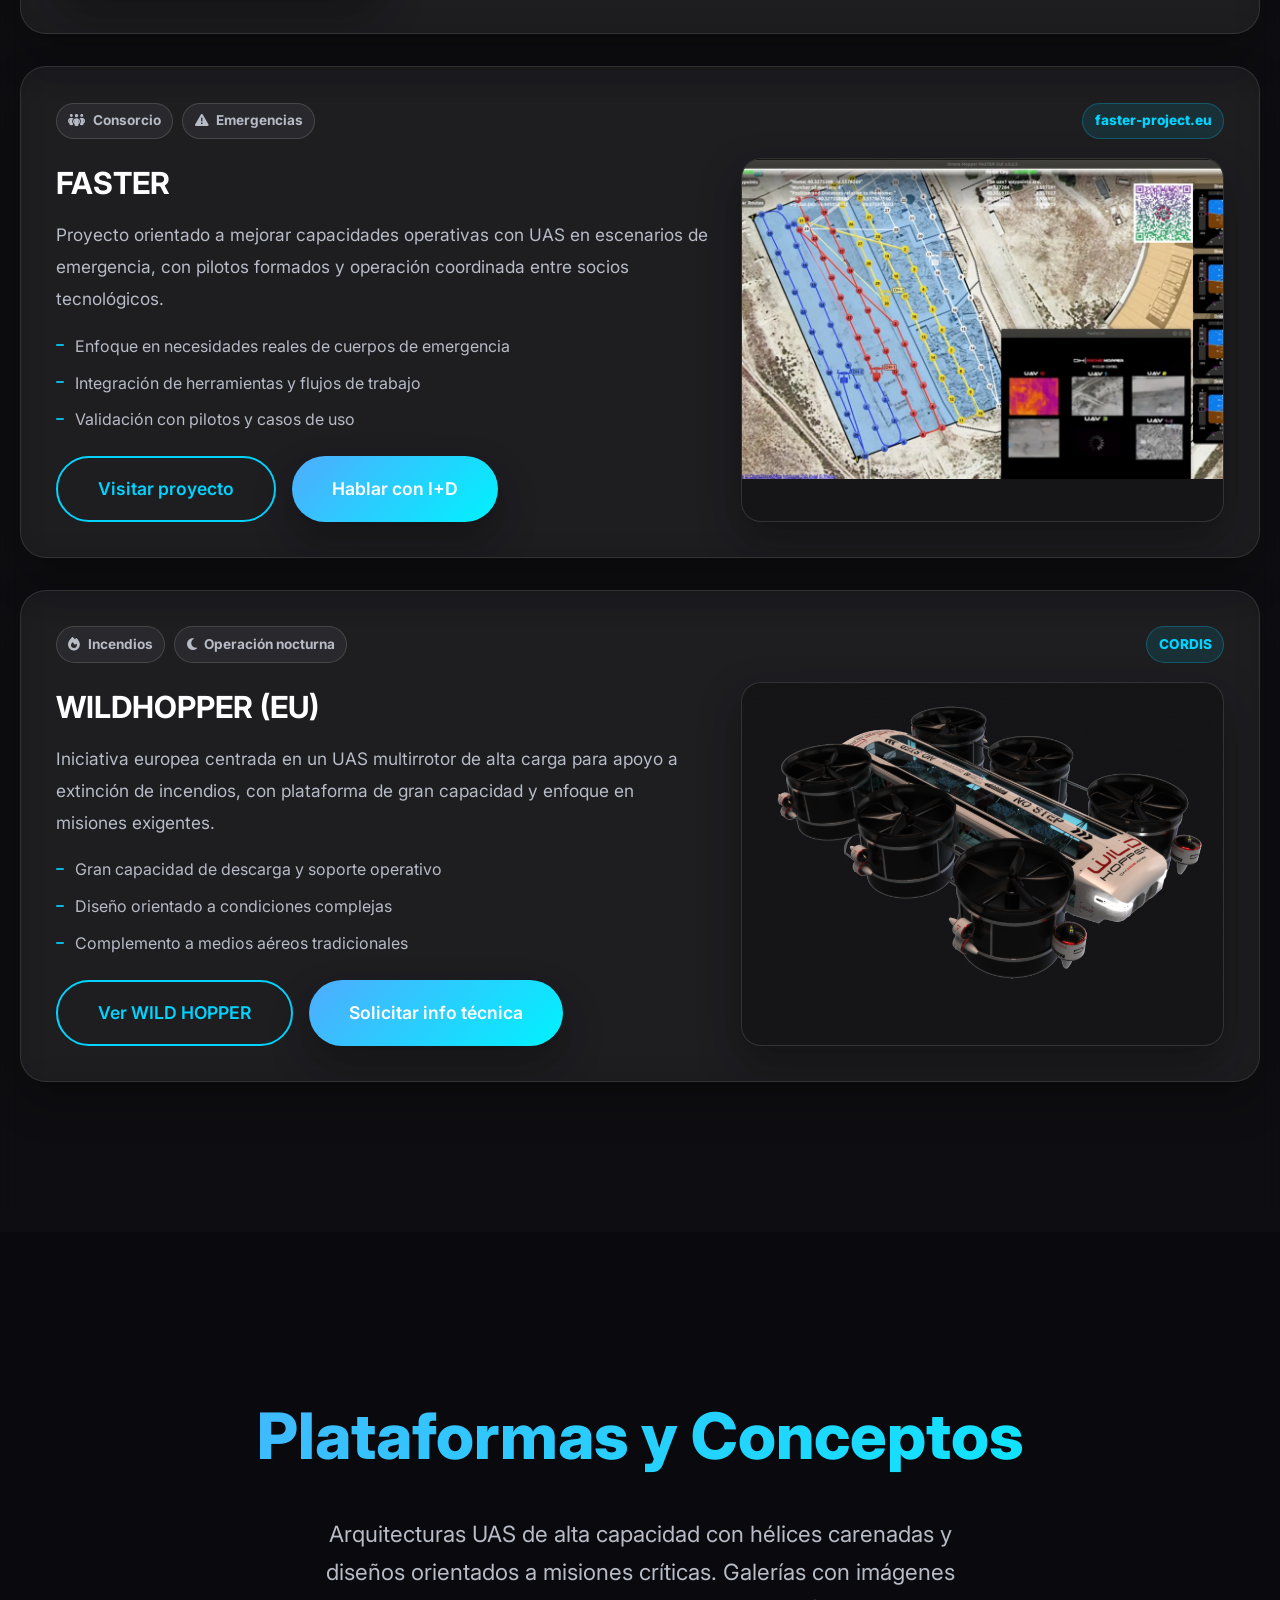
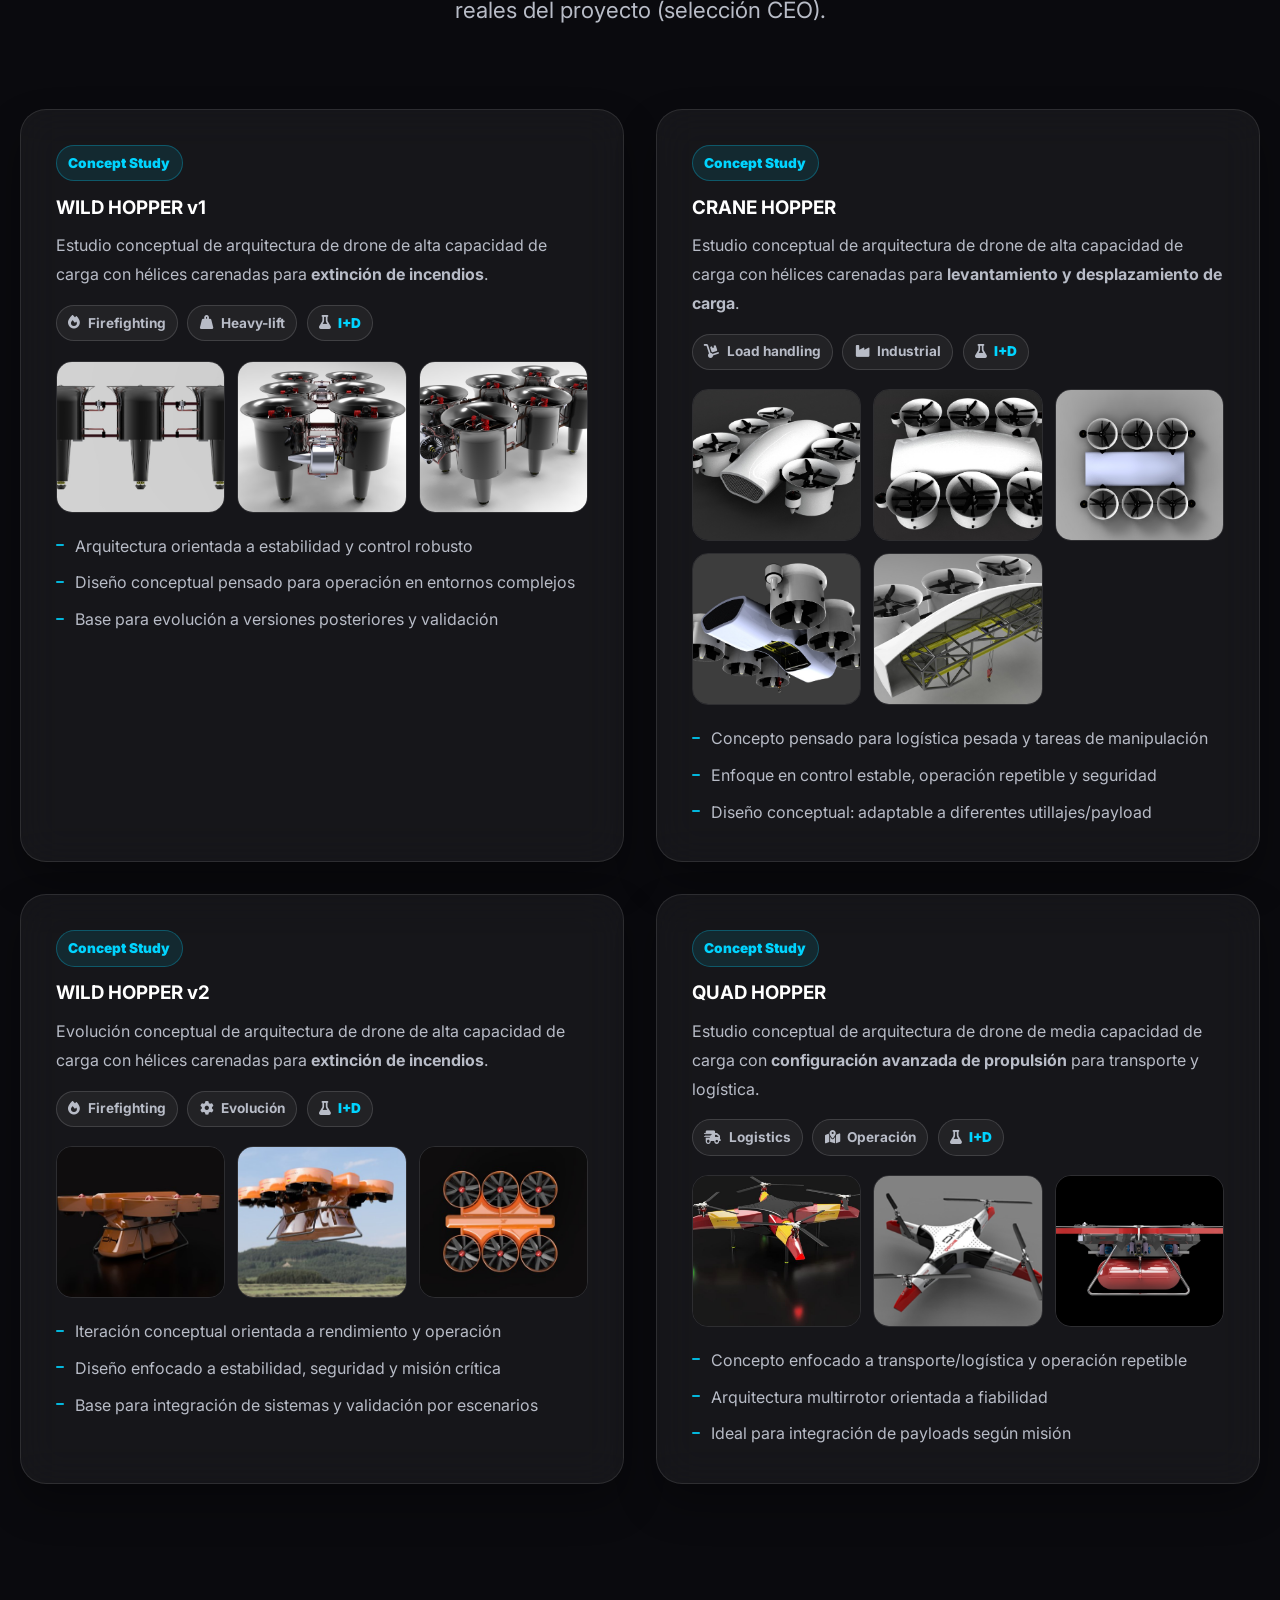
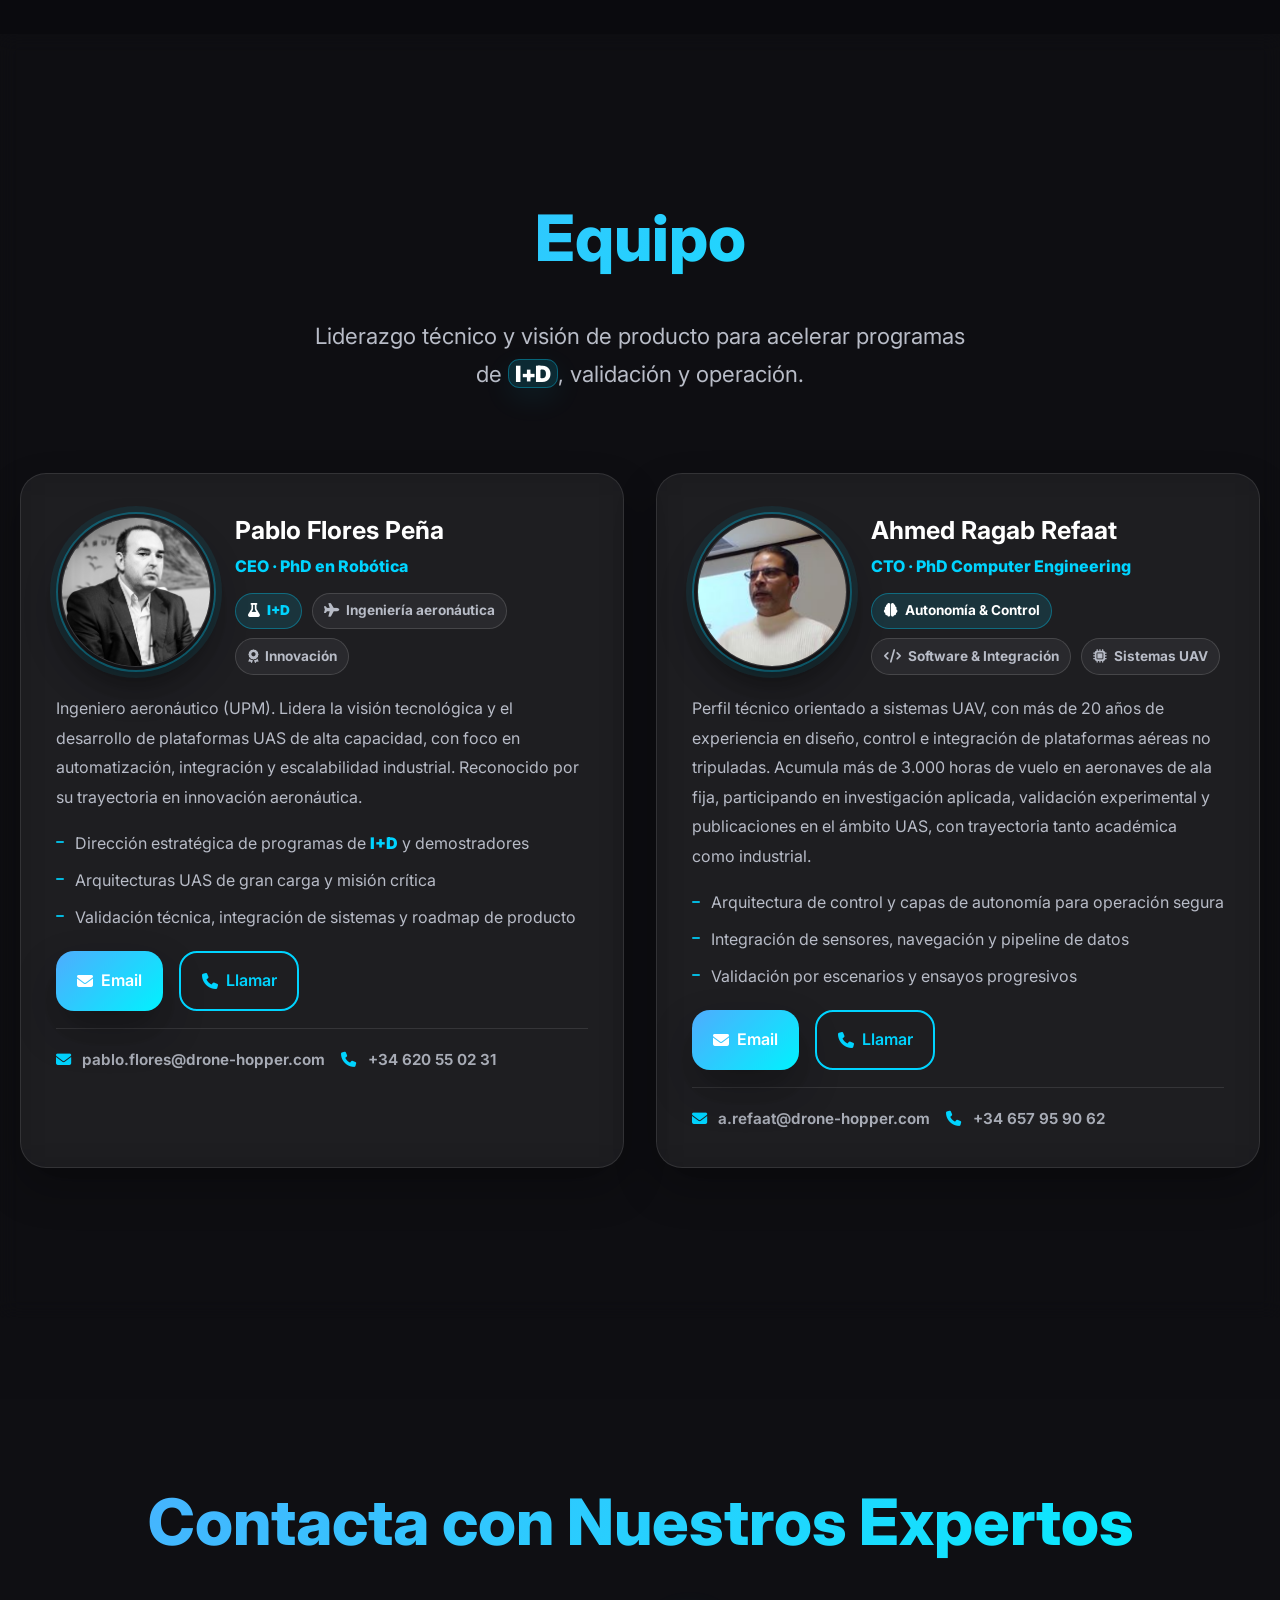
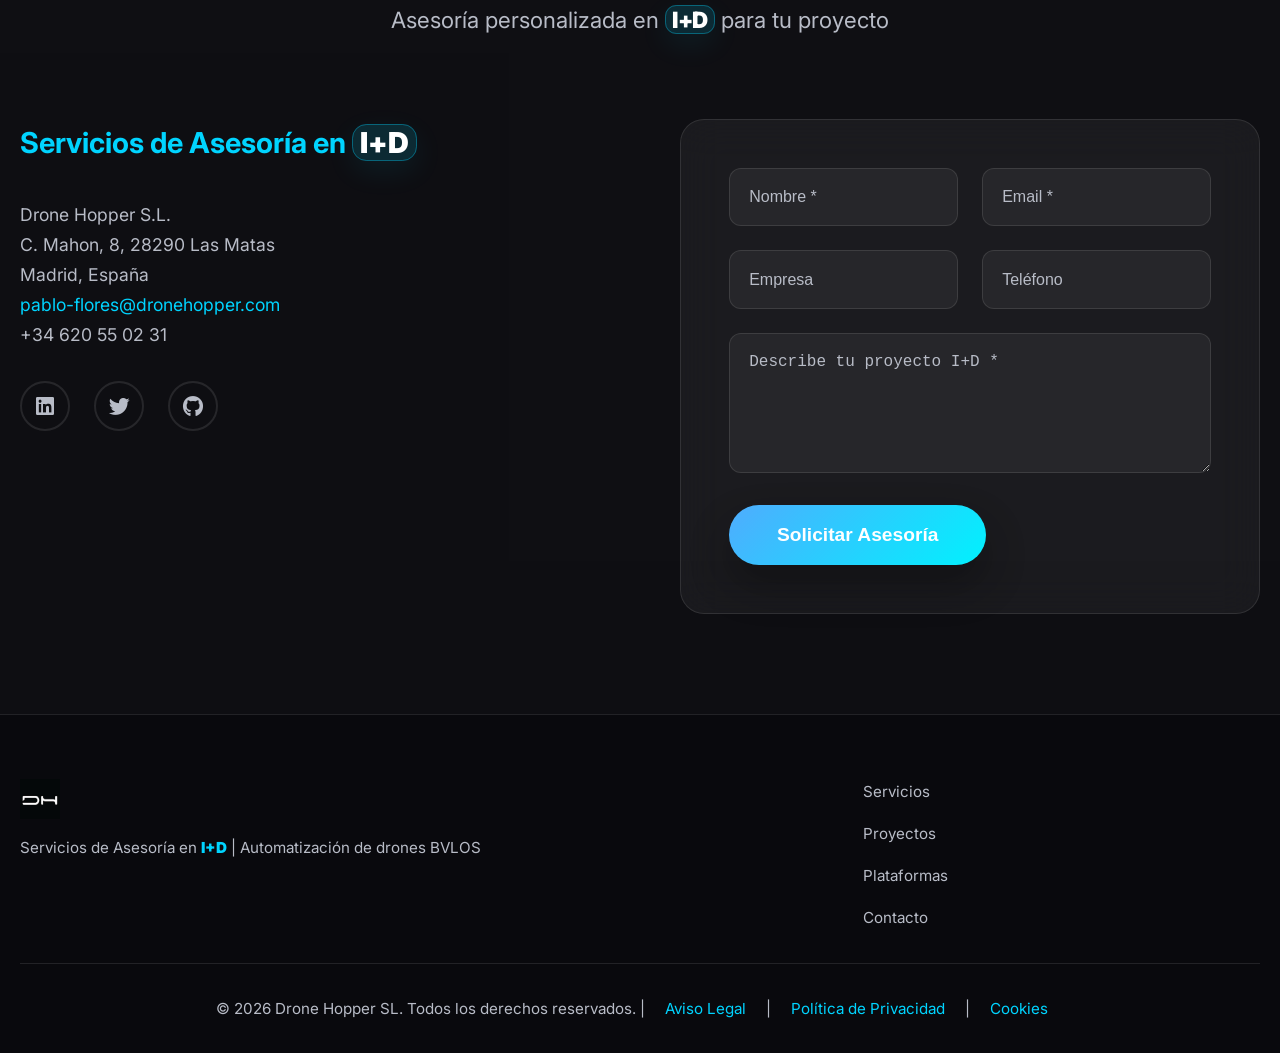
==== commit de0300e4: "cv improved!" ====
--- a/index.html
+++ b/index.html
@@ -674,7 +674,7 @@
                             
                             <div class="person-head">
                                 <h3 class="person-name">Pablo Flores Peña</h3>
-                                <p class="person-role">CEO · Fundador</p>
+                                <p class="person-role">CEO · PhD en Robótica </p>
                                 <div class="person-tags">
                                     <span class="pill pill-strong"><i class="fas fa-flask"></i> <span class="id-inline">I+D</span></span>
                                     <span class="pill"><i class="fas fa-plane"></i> Ingeniería aeronáutica</span>
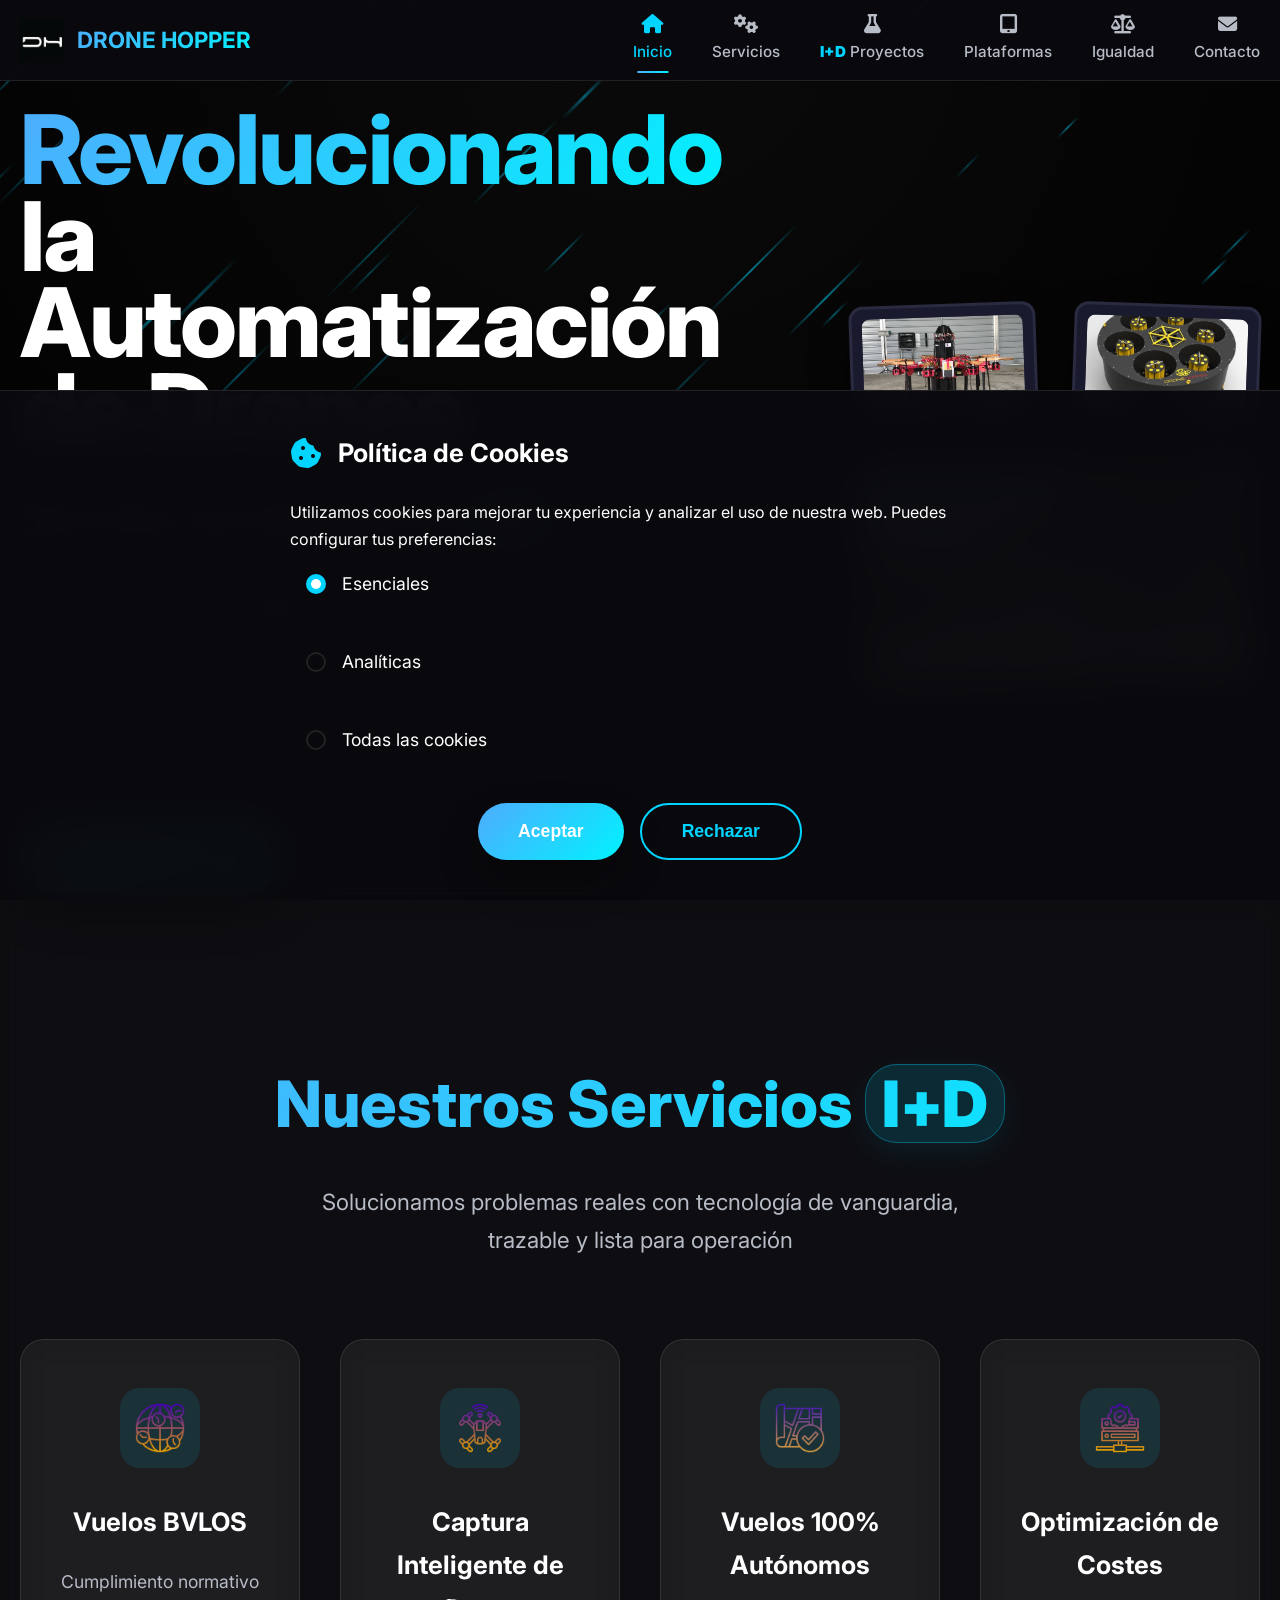
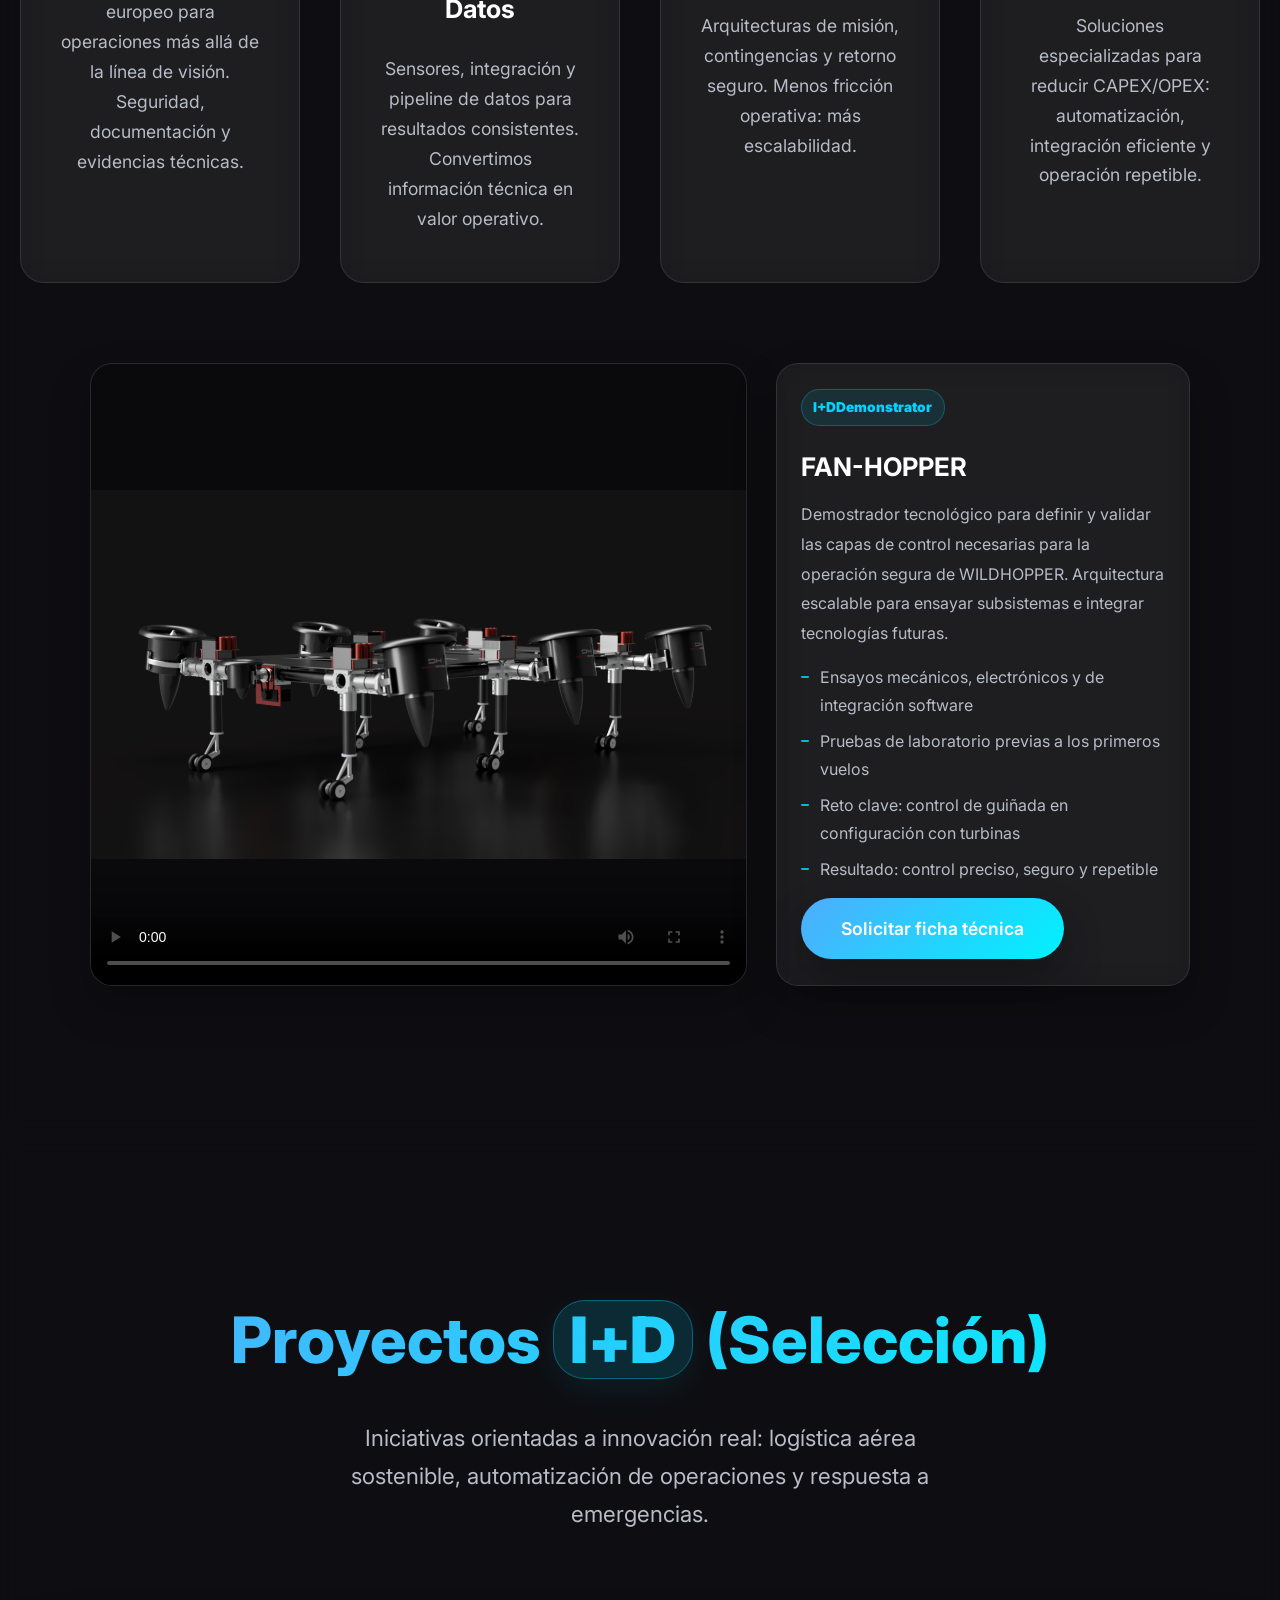
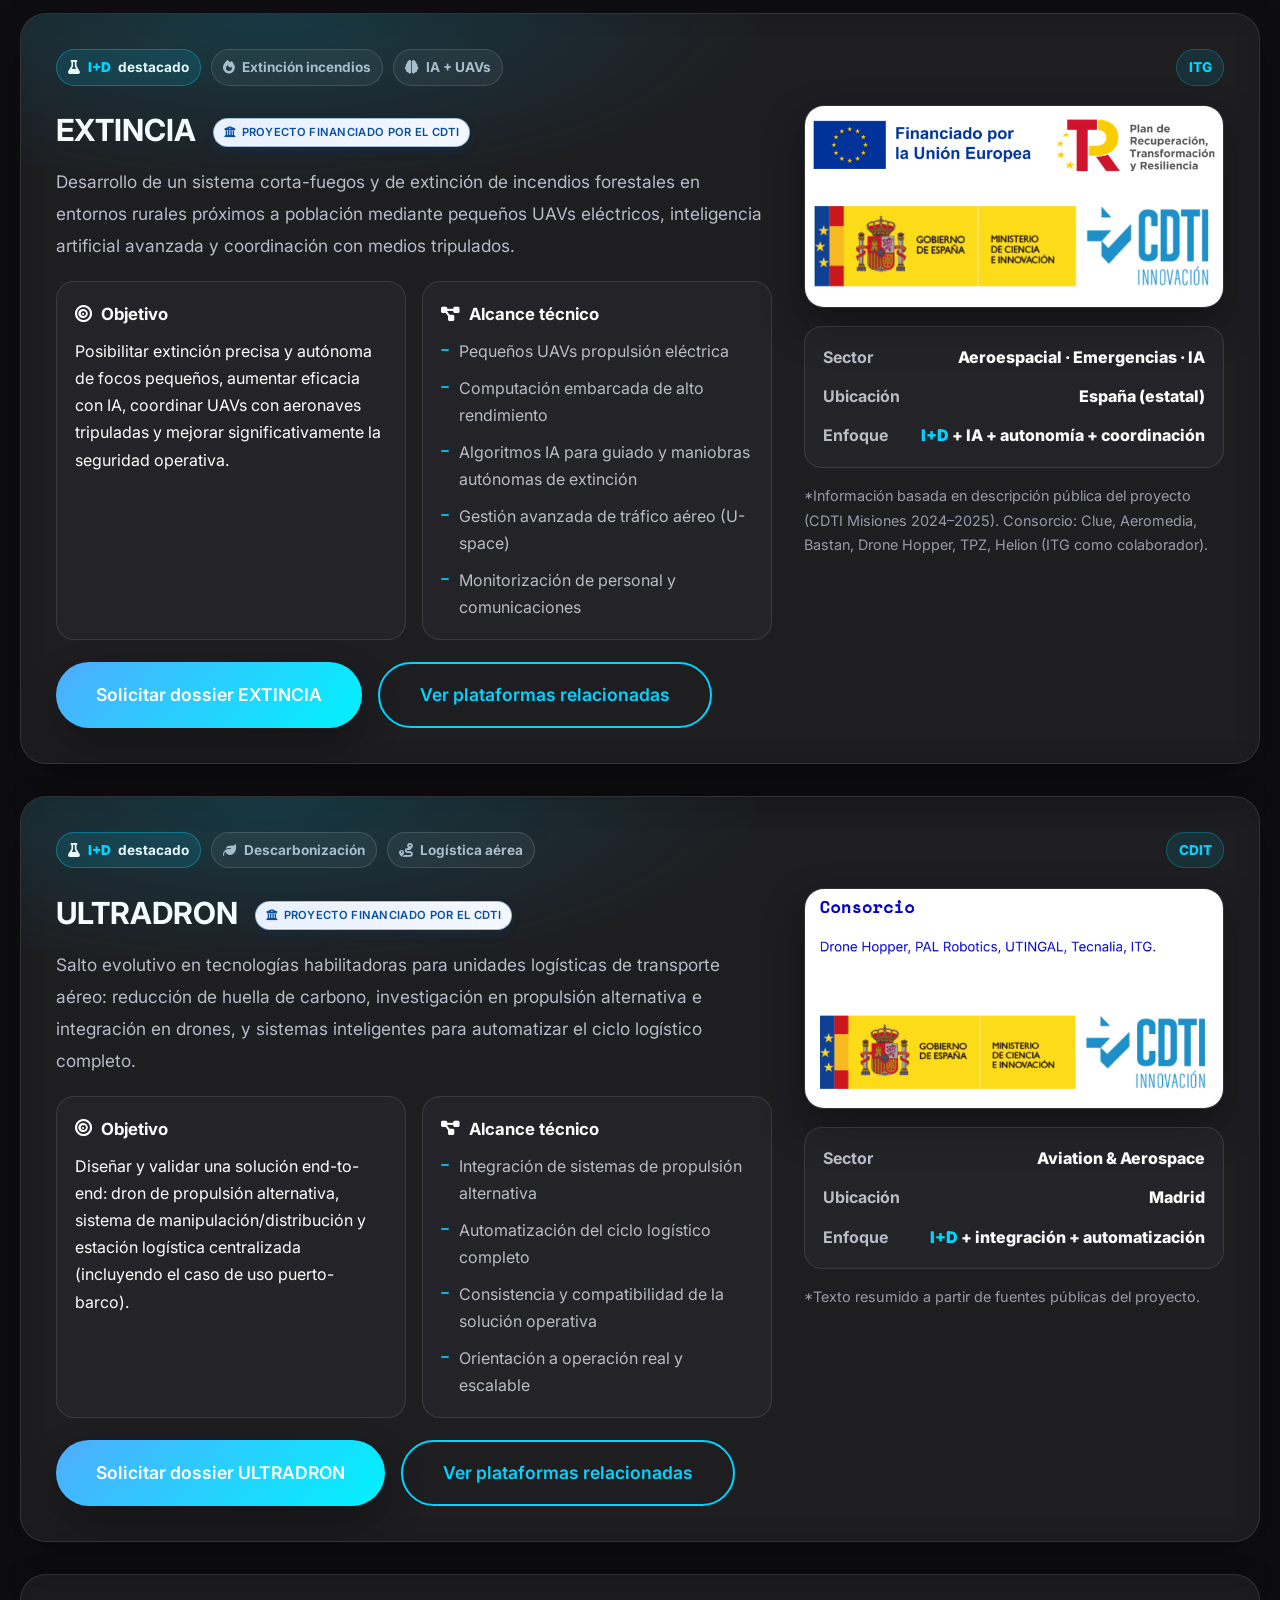
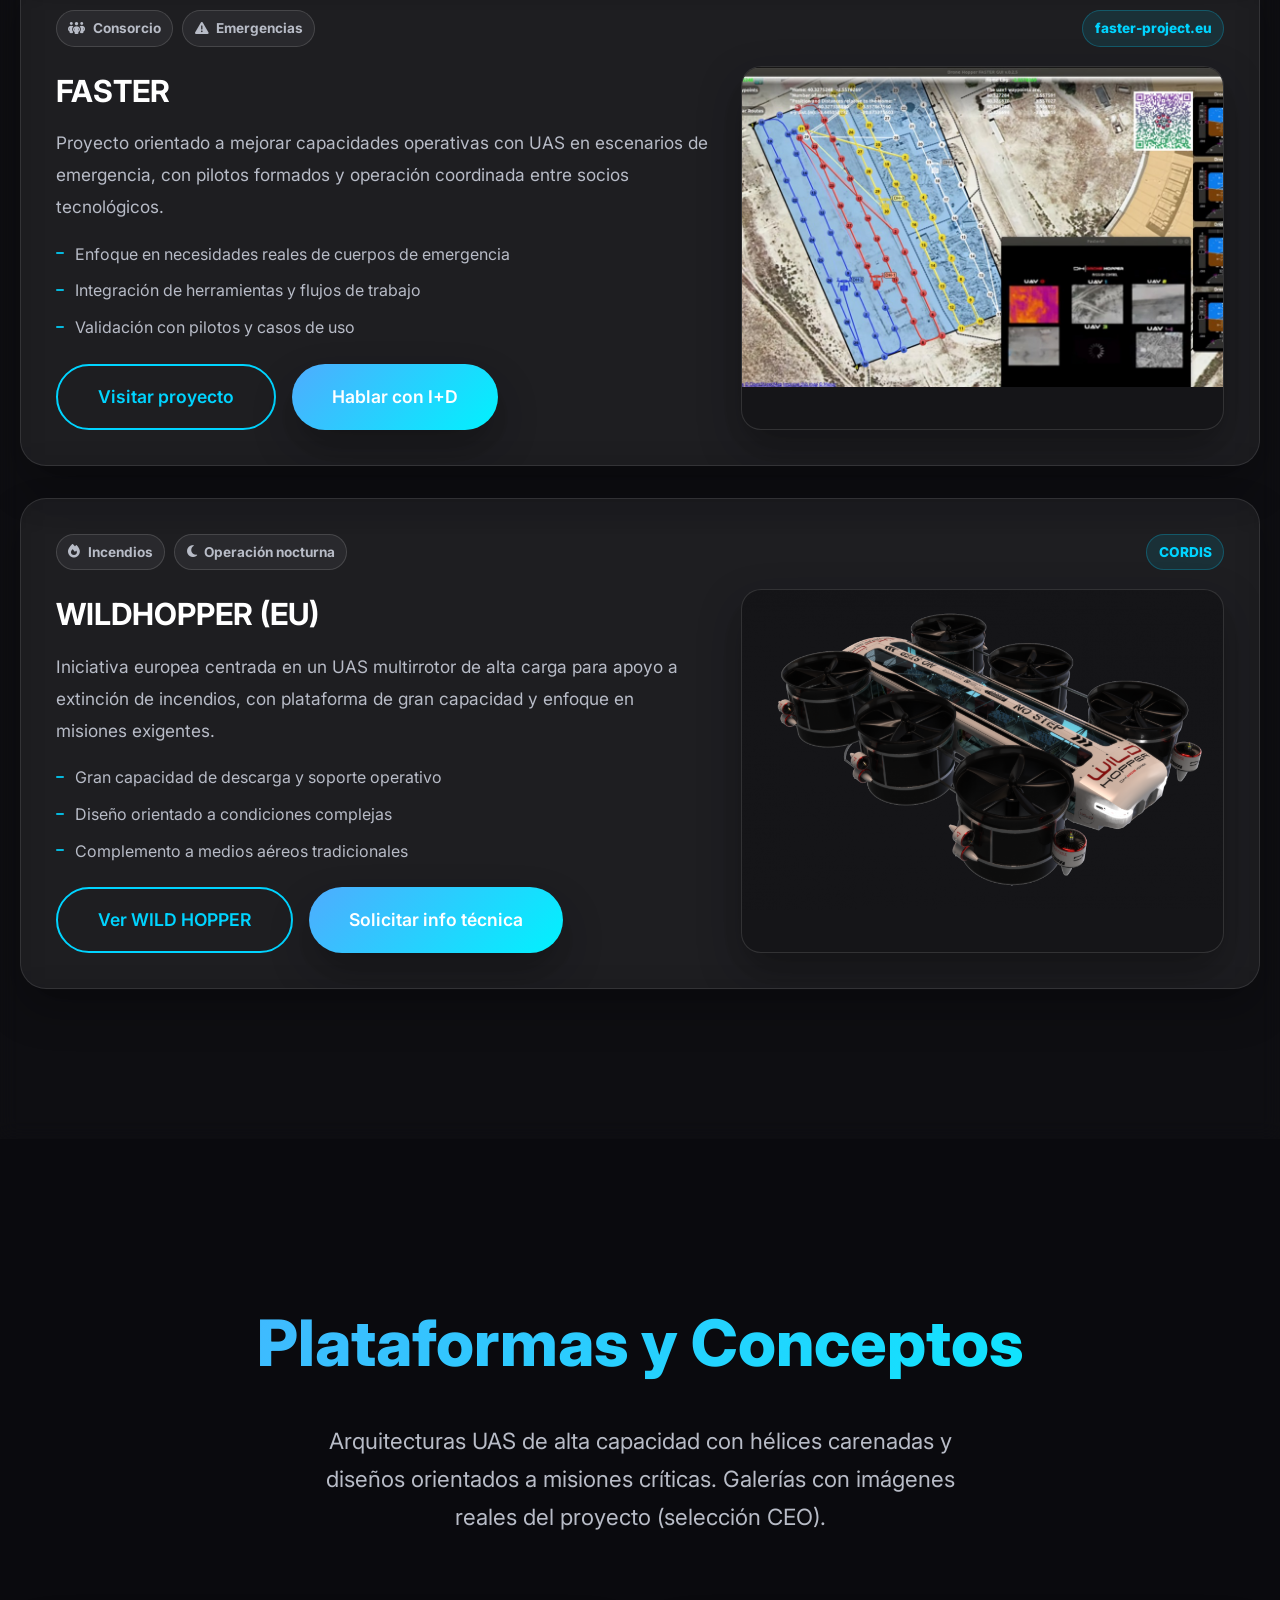
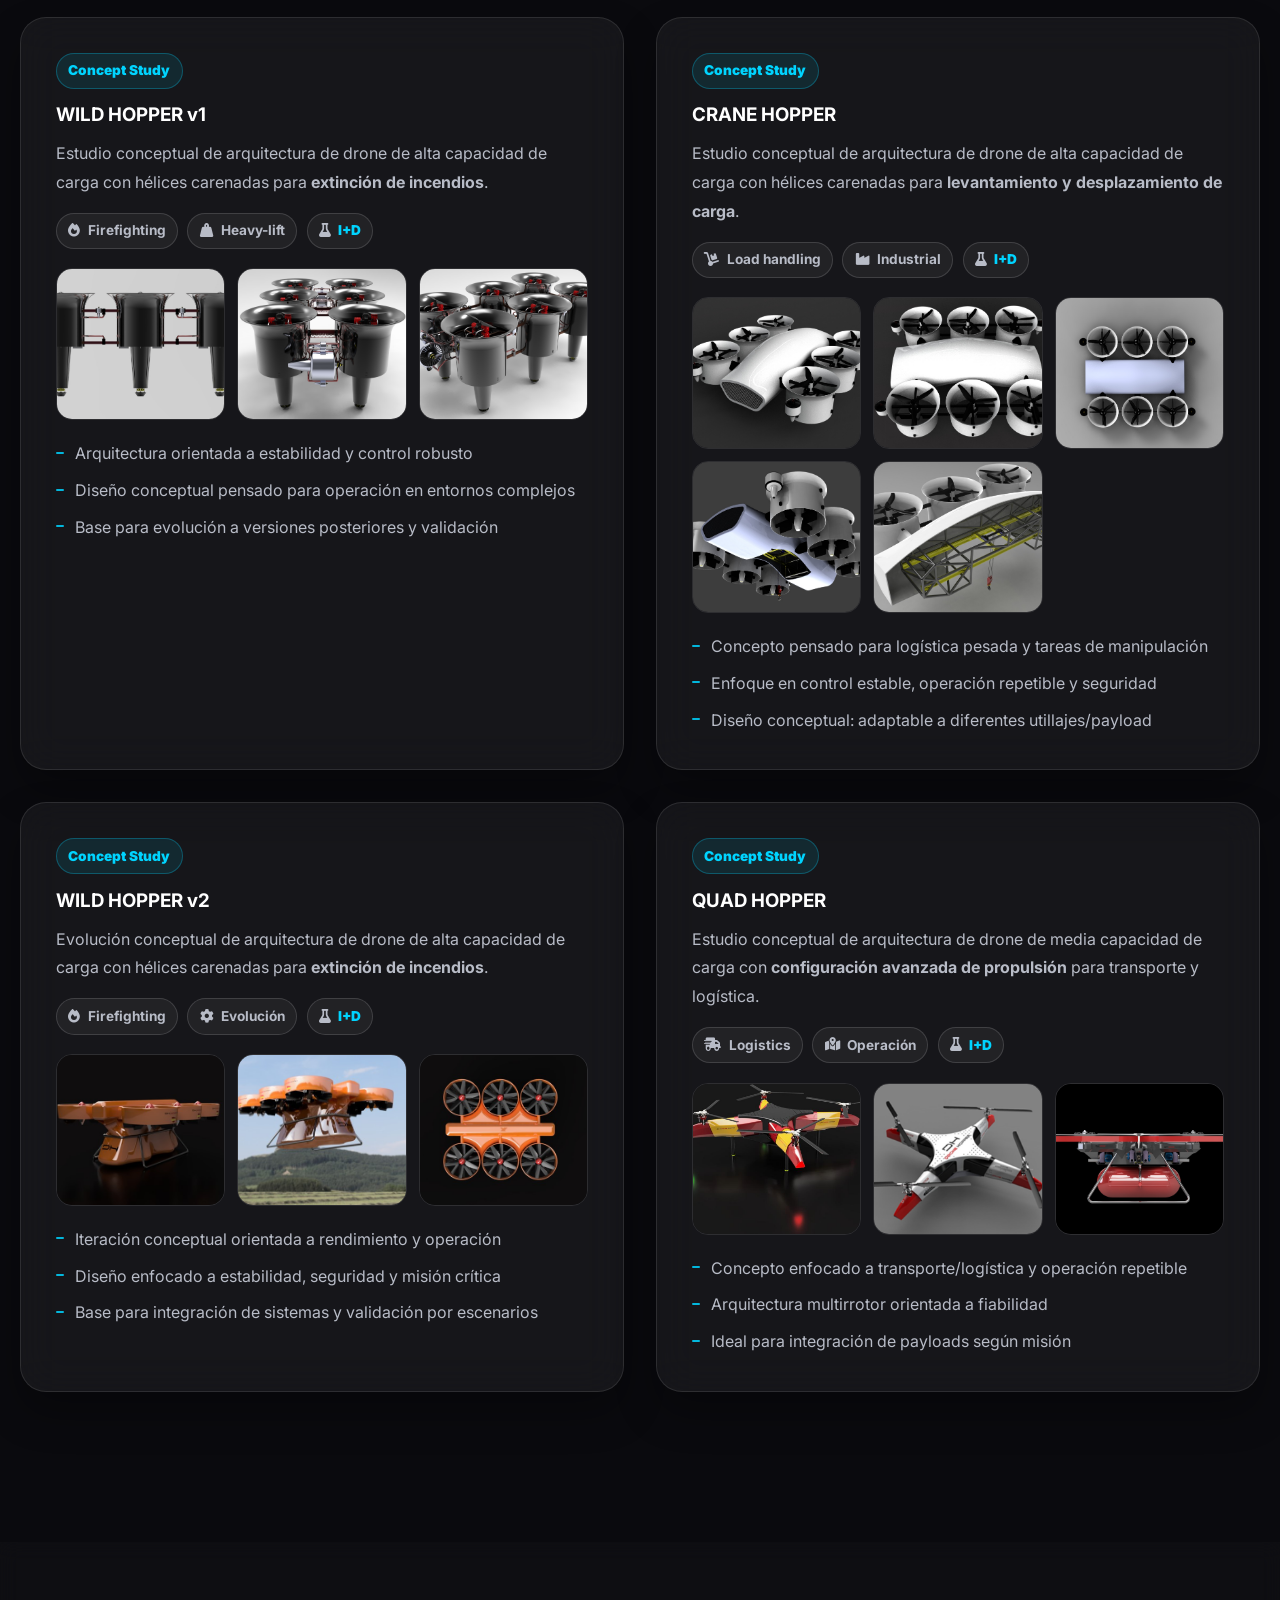
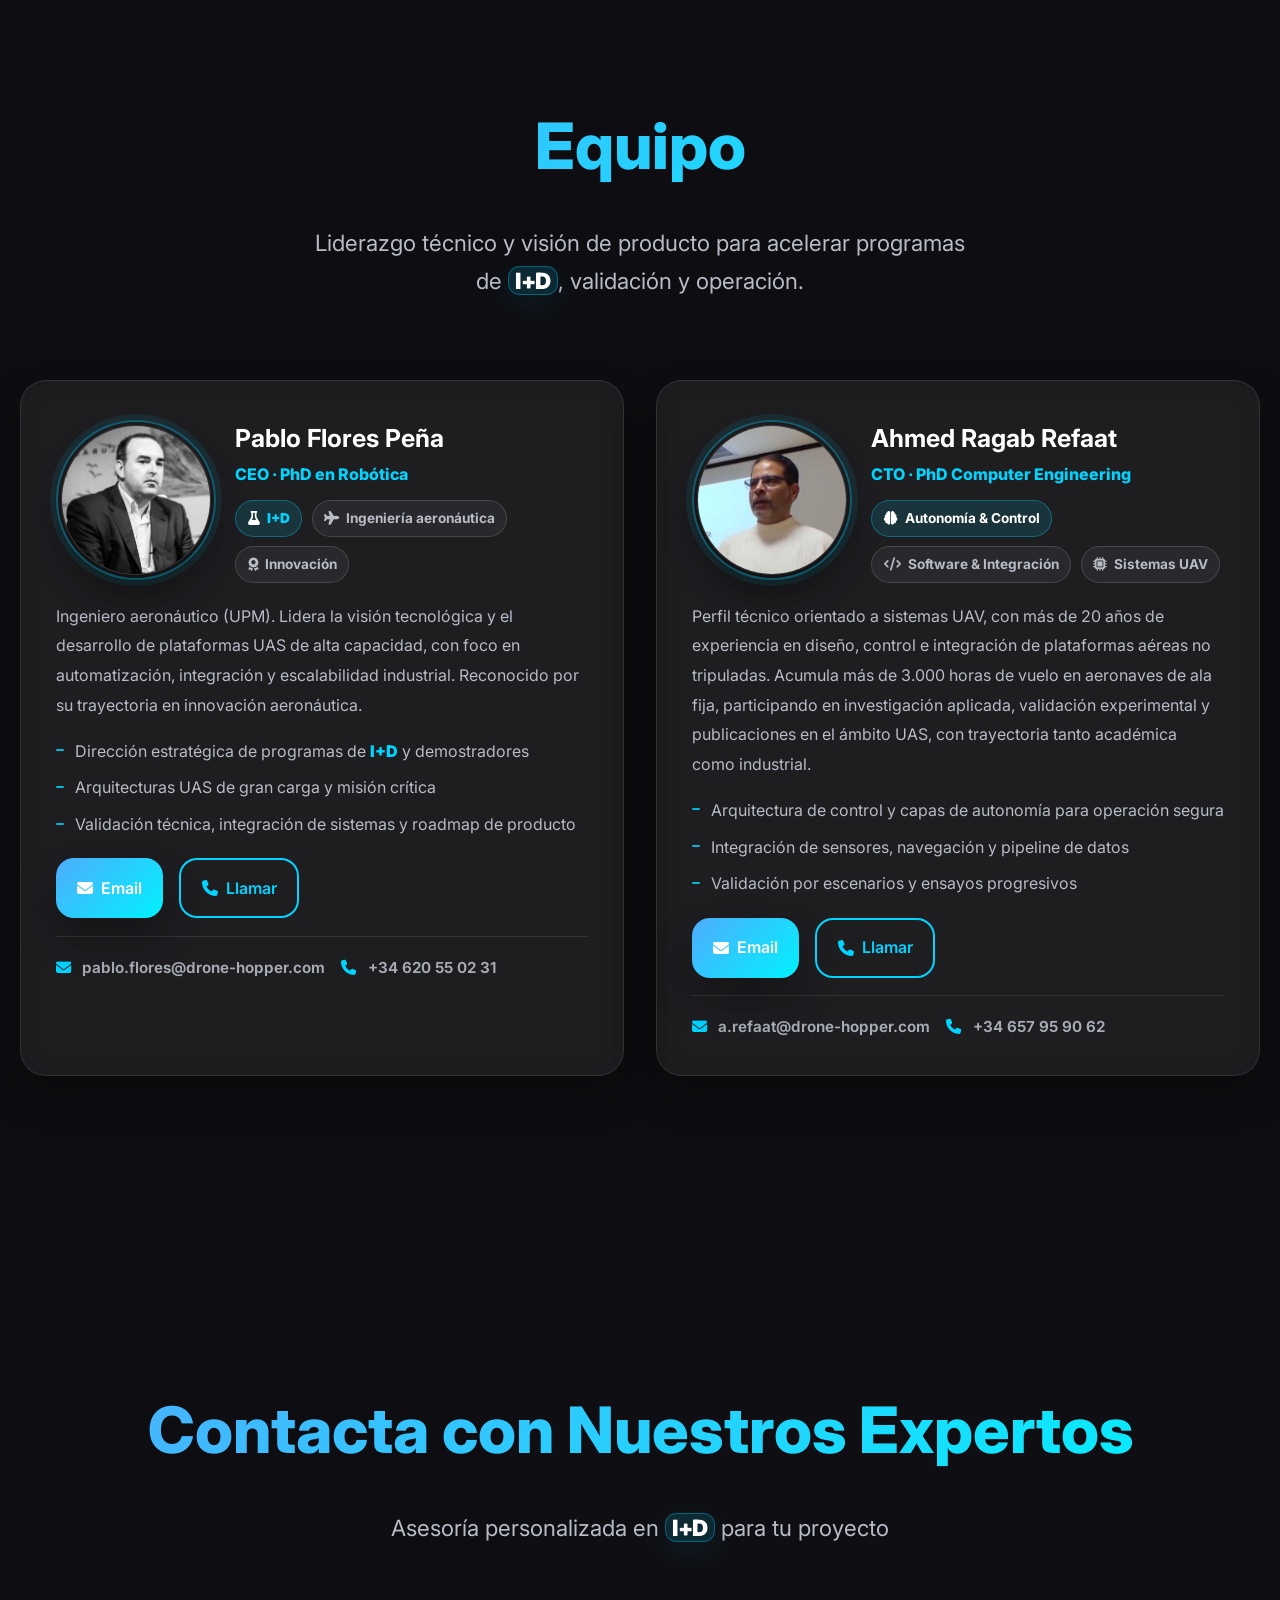
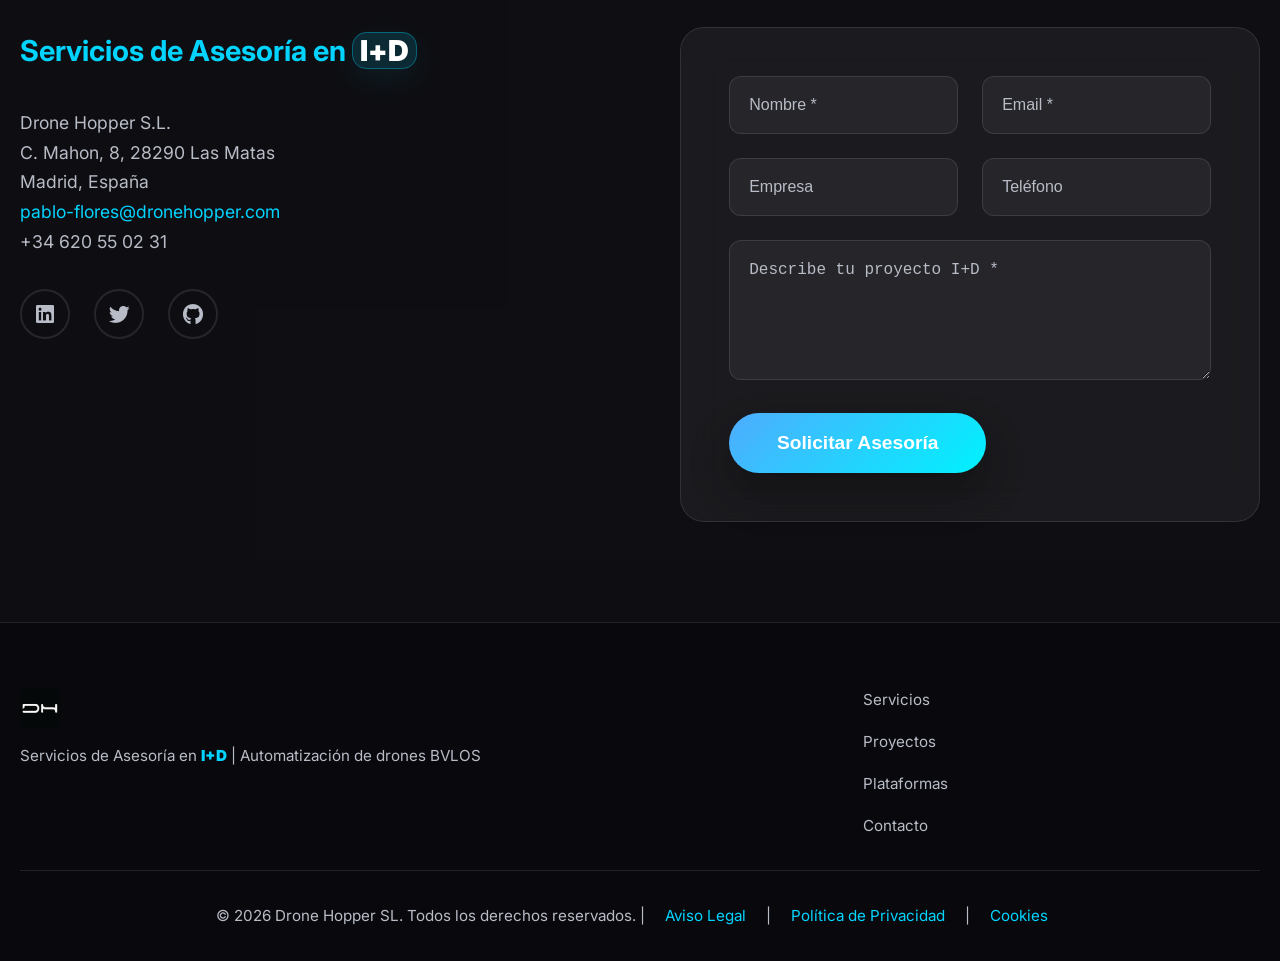
==== commit e16bd343: "minor issues!" ====
--- a/index.html
+++ b/index.html
@@ -7,7 +7,6 @@
     <title>Drone Hopper — Servicios de Asesoría en I+D | Proyectos y Plataformas UAS</title>
     <meta name="description" content="Servicios de Asesoría en I+D para automatización de drones. Proyectos ULTRADRON y FASTER, plataformas de gran carga, BVLOS, autonomía e integración de sistemas.">
     <link rel="icon" href="icons/logo.png" type="image/x-icon">
-    <li><a href="#team" class="nav-link"><i class="fas fa-users"></i><span>Equipo</span></a></li>
     <link href="https://fonts.googleapis.com/css2?family=Inter:wght@300;400;500;600;700;800&display=swap" rel="stylesheet">
     <link rel="stylesheet" href="https://cdnjs.cloudflare.com/ajax/libs/font-awesome/6.4.0/css/all.min.css">
     <link rel="stylesheet" href="styles/index.css">
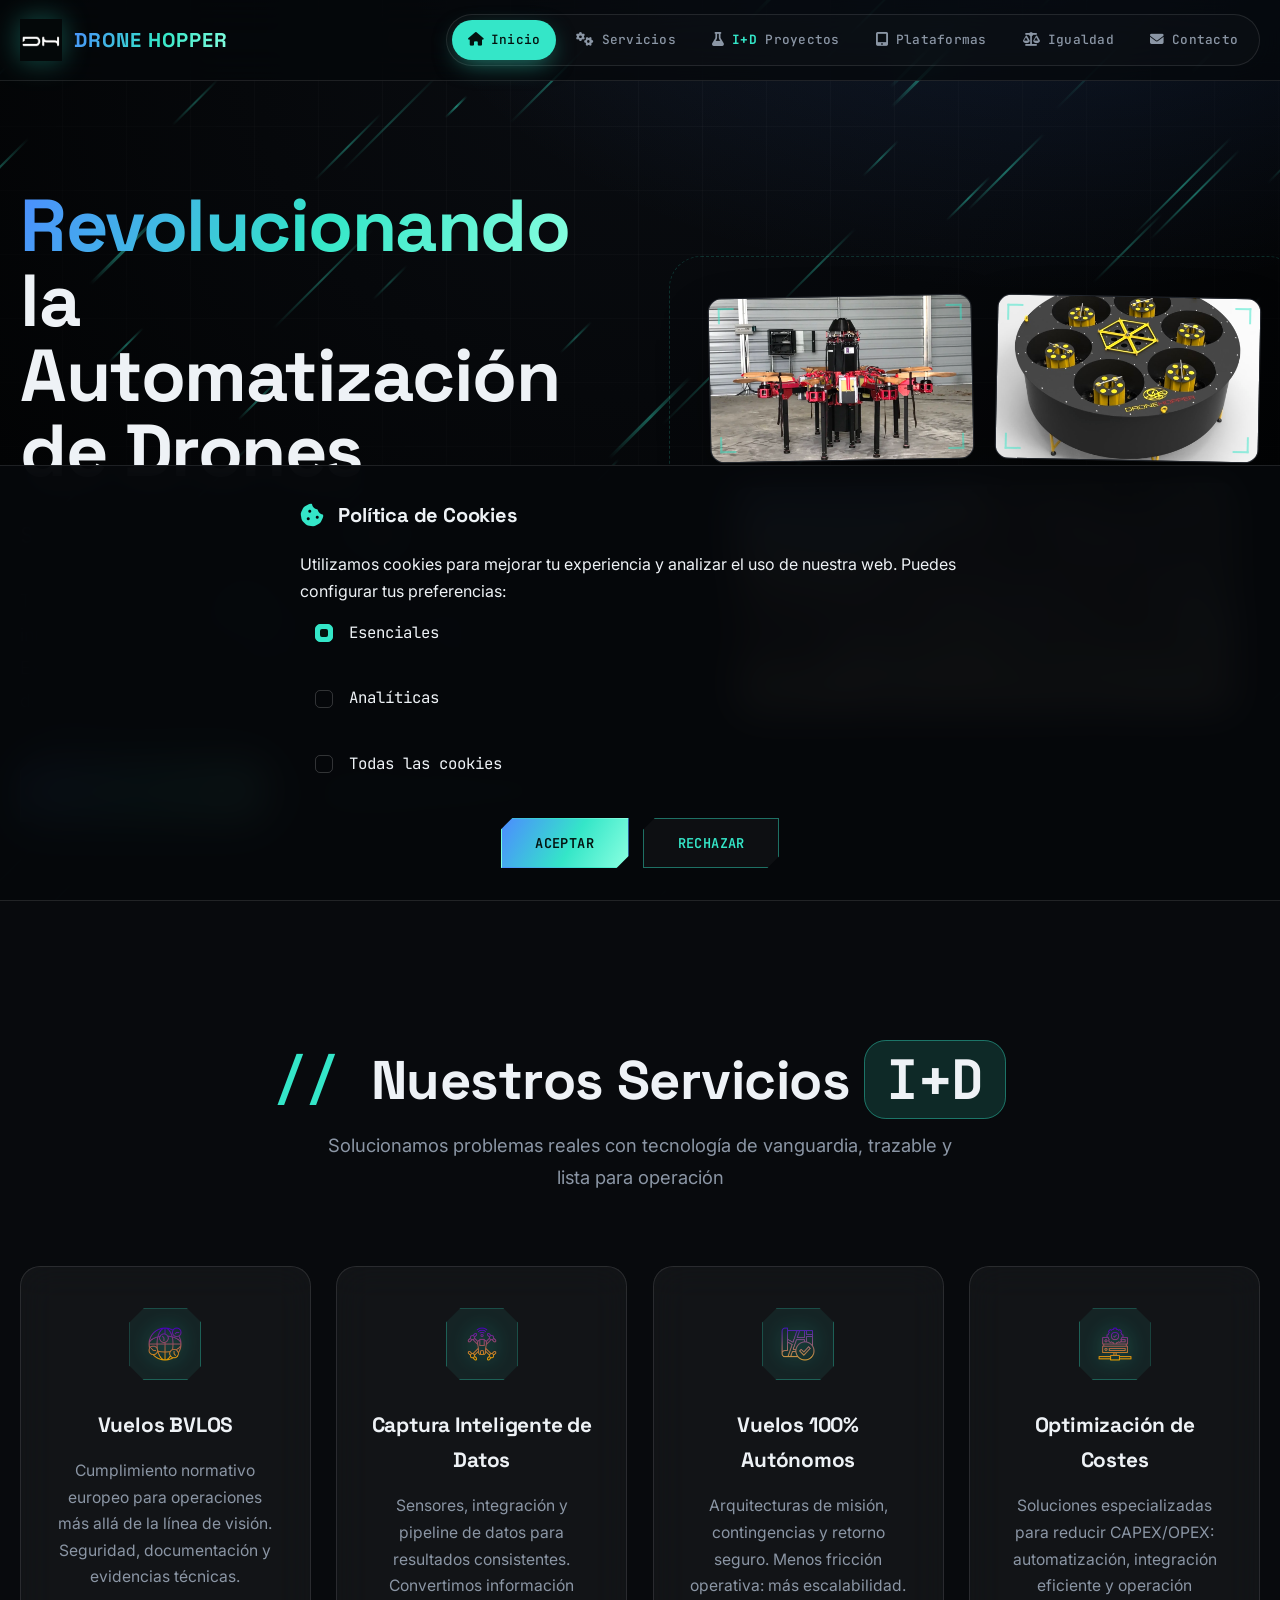
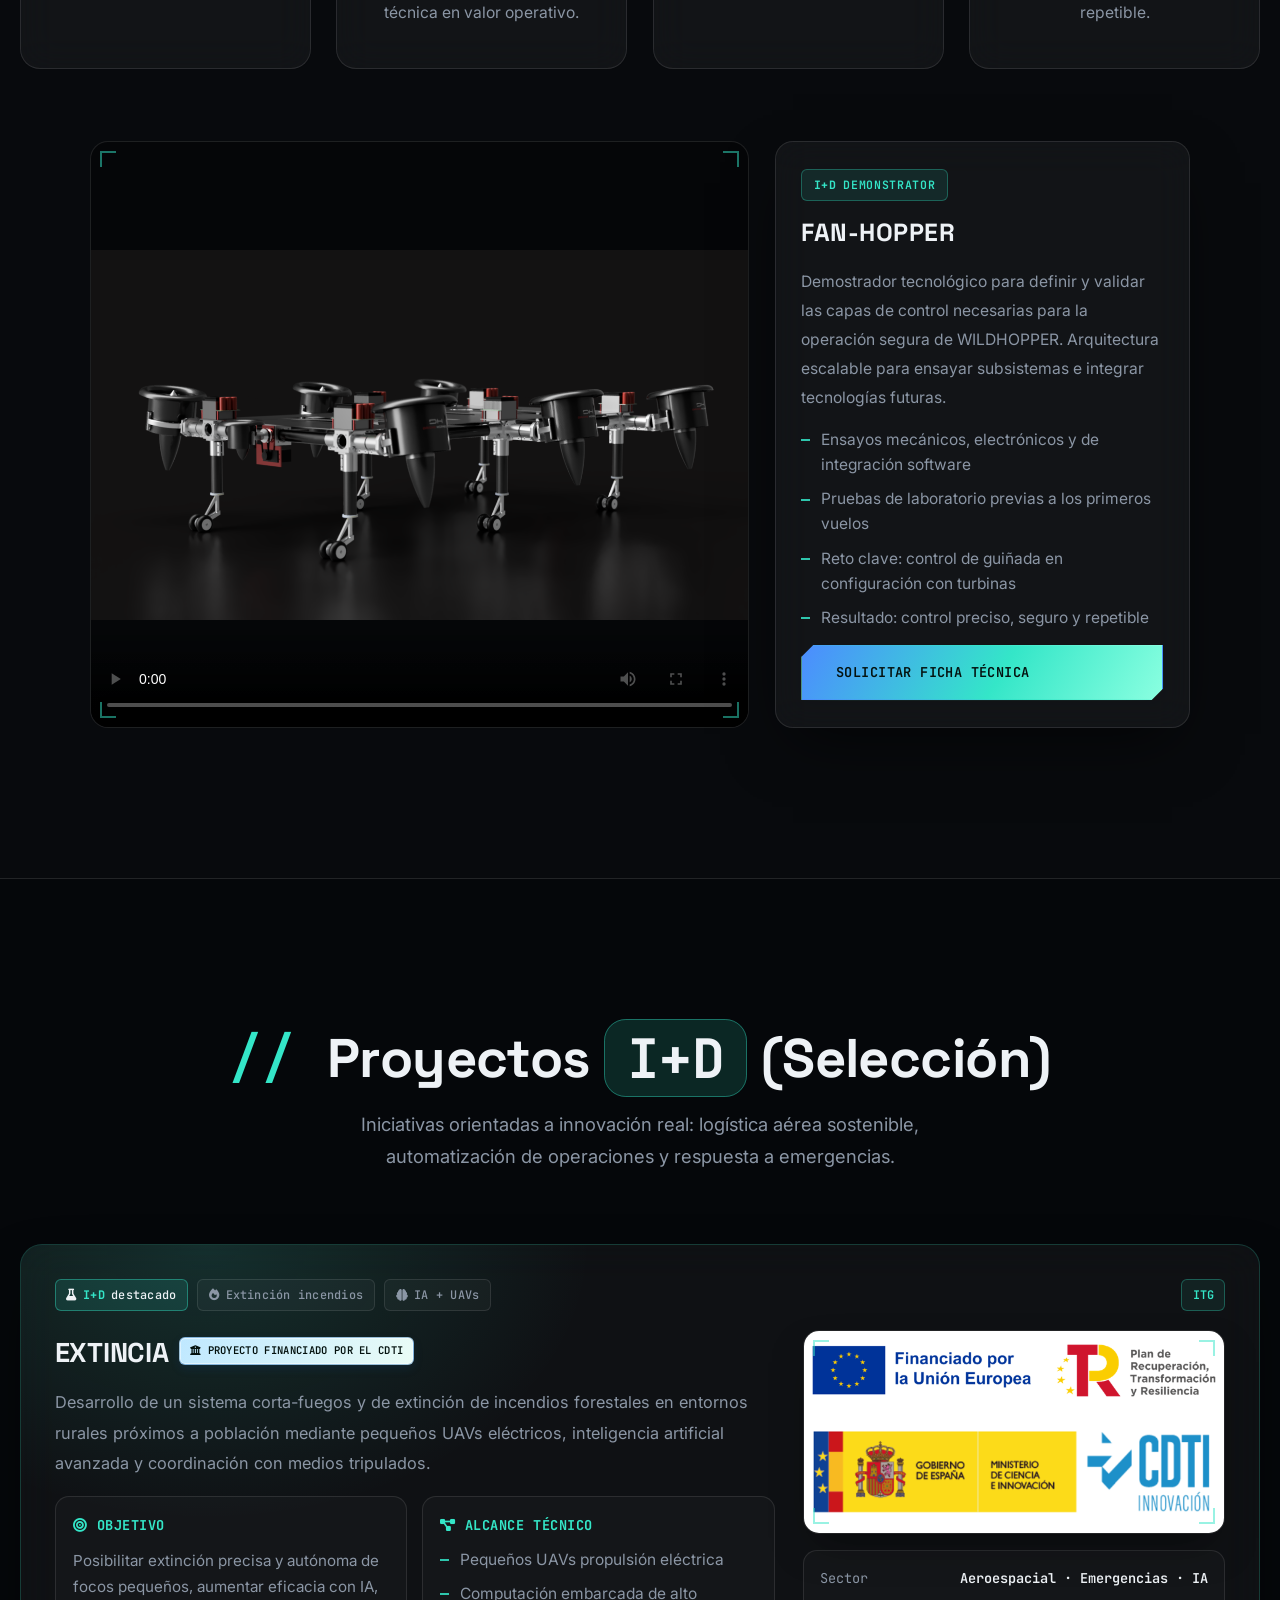
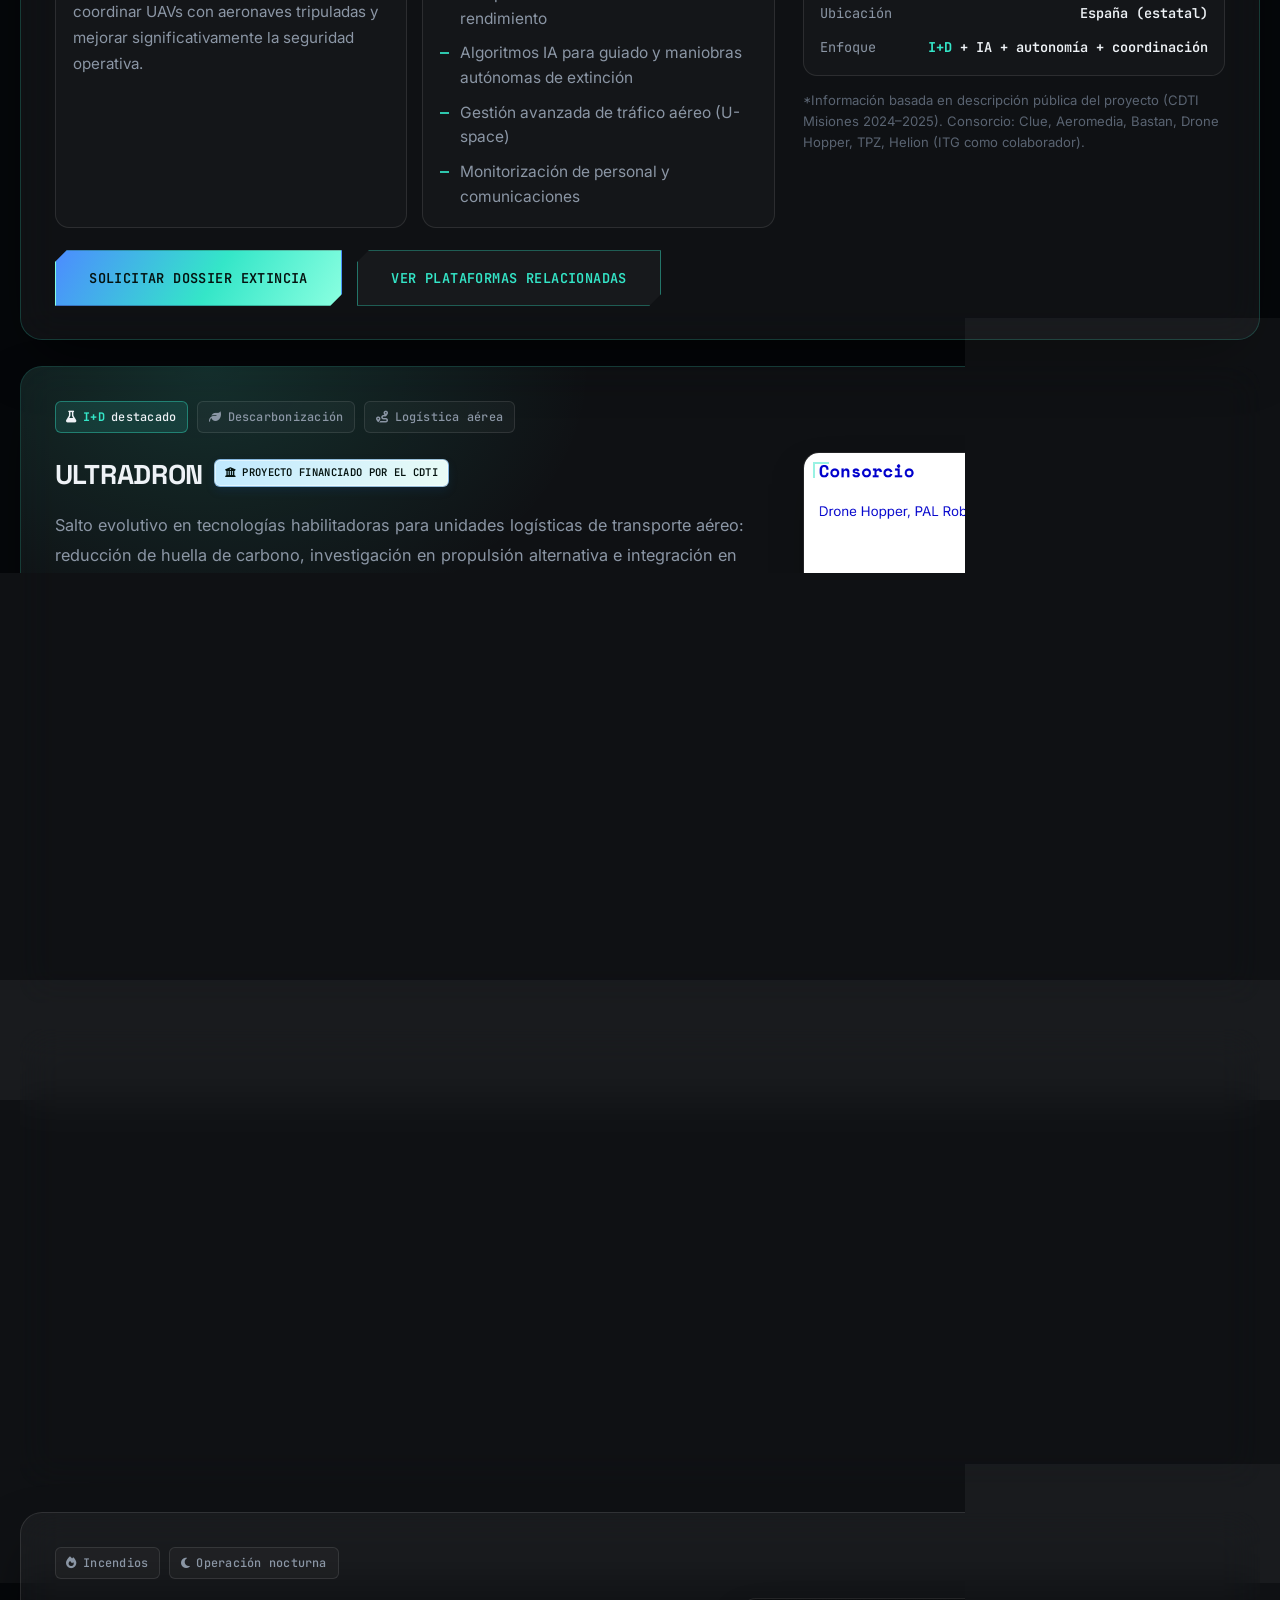
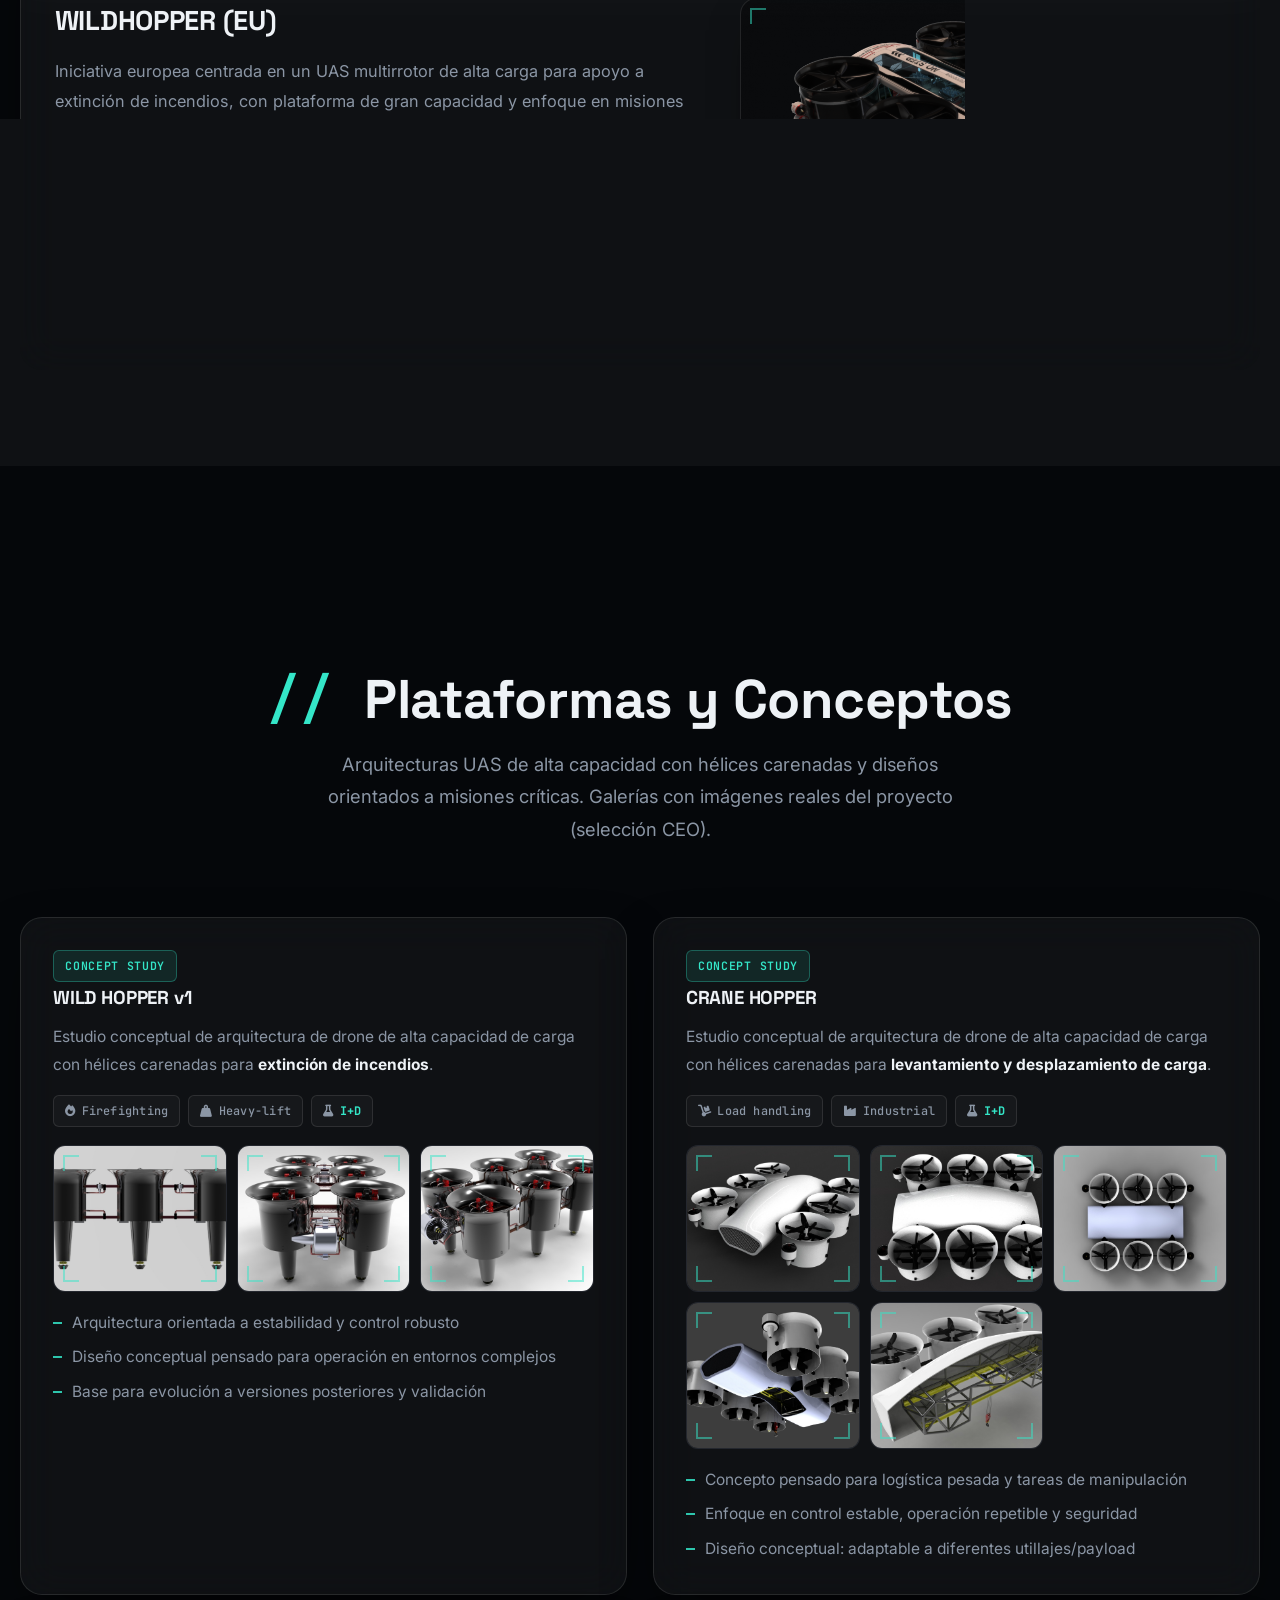
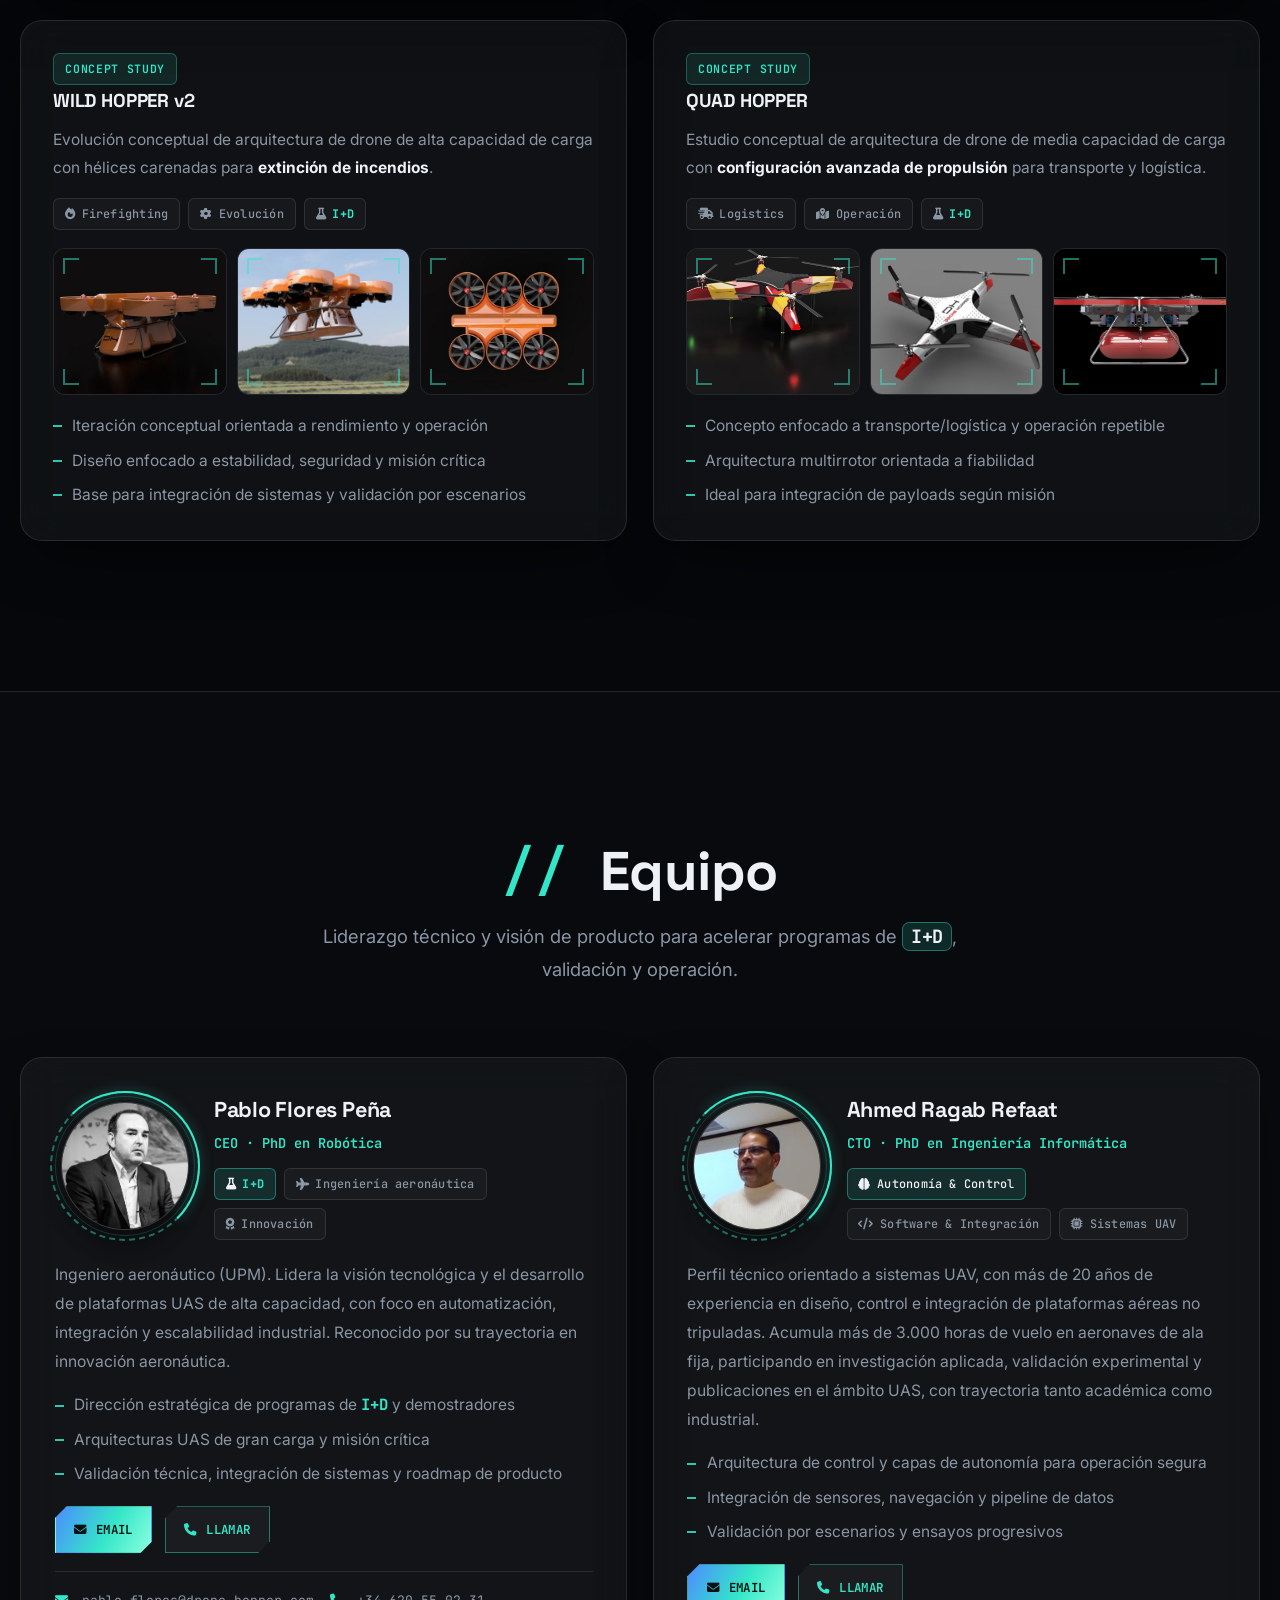
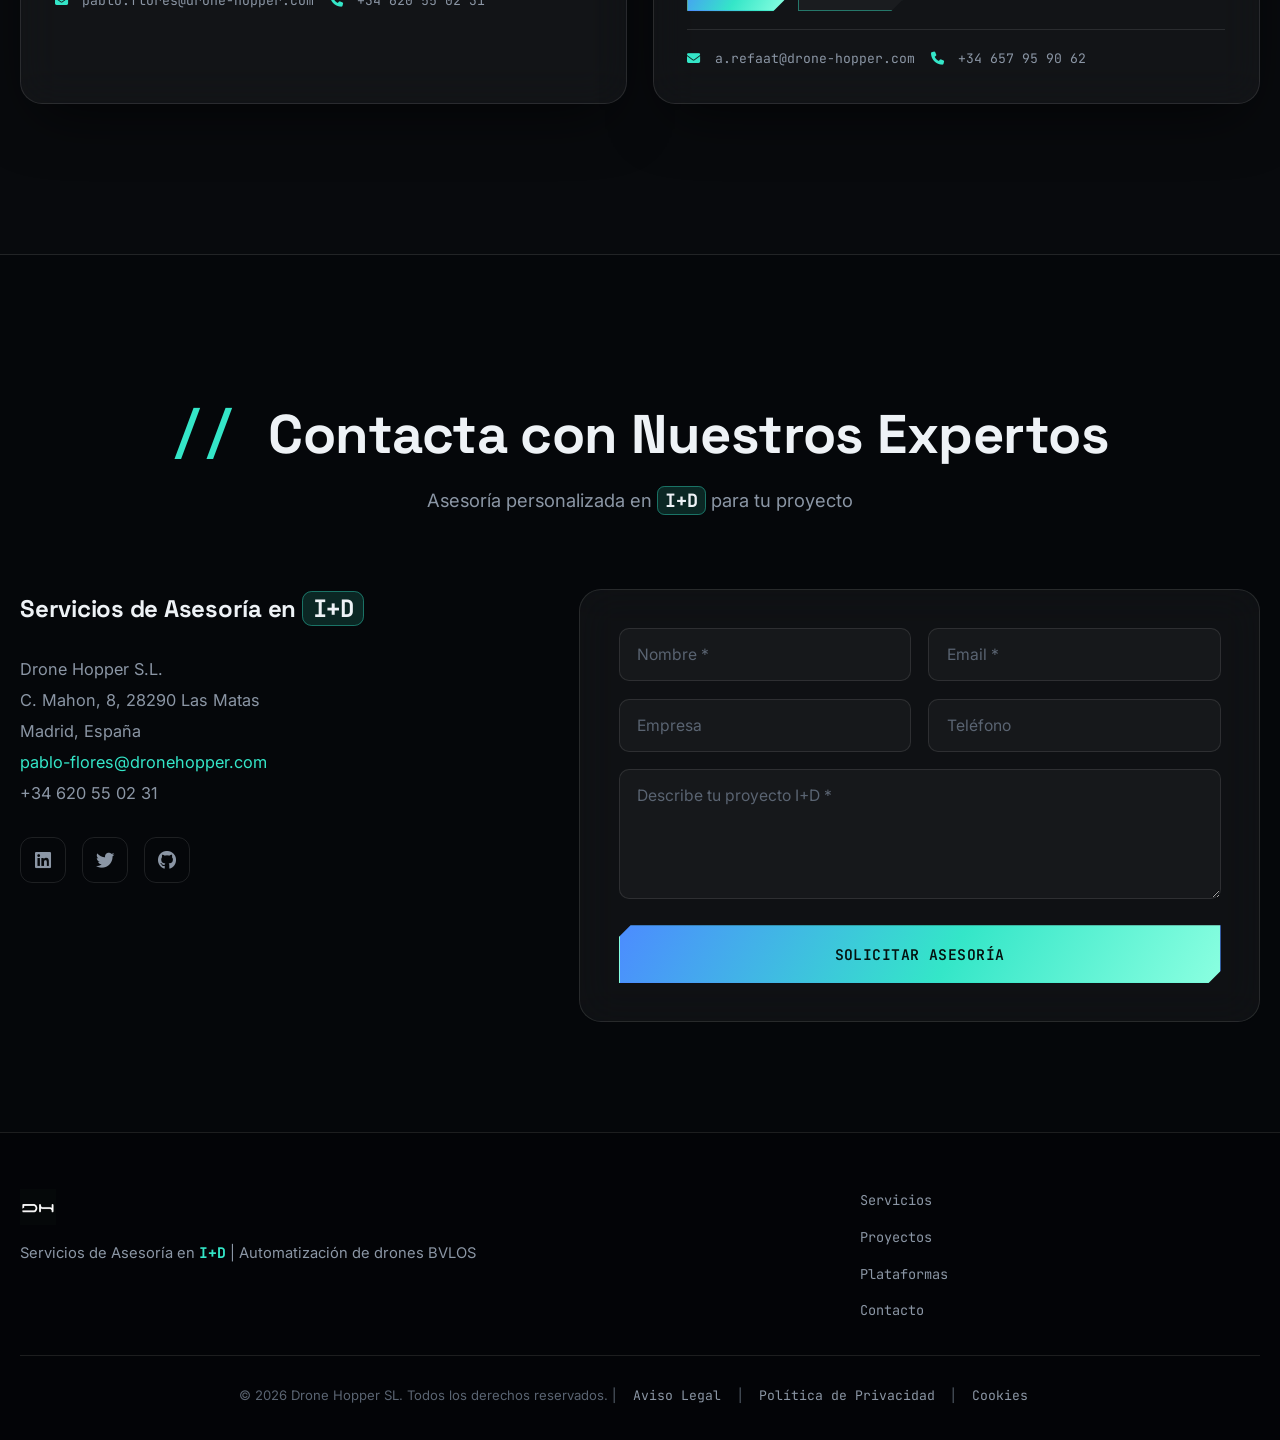
==== commit ac1497c1: "redesigned the web!" ====
--- a/index.html
+++ b/index.html
@@ -673,7 +673,7 @@
                             
                             <div class="person-head">
                                 <h3 class="person-name">Pablo Flores Peña</h3>
-                                <p class="person-role">CEO · PhD en Robótica </p>
+                                <p class="person-role">CEO · PhD en Robótica</p>
                                 <div class="person-tags">
                                     <span class="pill pill-strong"><i class="fas fa-flask"></i> <span class="id-inline">I+D</span></span>
                                     <span class="pill"><i class="fas fa-plane"></i> Ingeniería aeronáutica</span>
@@ -720,7 +720,7 @@
                             
                             <div class="person-head">
                                 <h3 class="person-name">Ahmed Ragab Refaat</h3>
-                                <p class="person-role">CTO · PhD Computer Engineering</p>
+                                <p class="person-role">CTO · PhD en Ingeniería Informática</p>
                                 <div class="person-tags">
                                     <span class="pill pill-strong"><i class="fas fa-brain"></i> Autonomía & Control</span>
                                     <span class="pill"><i class="fas fa-code"></i> Software & Integración</span>
@@ -855,4 +855,4 @@
     
     <script src="scripts/index.js"></script>
 </body>
-</html>
+</html>
--- a/styles/index.css
+++ b/styles/index.css
@@ -1,39 +1,98 @@
-/* =========================
-DRONE HOPPER — IMPROVED CSS
-(Fixes container conflict, mobile layout, contact textarea,
-carousel overflow + responsiveness, hero visual scaling)
-========================= */
+/* =======================================================================
+   DRONE HOPPER — FLIGHT-DECK REDESIGN
+   Same markup, same copy, same ids/classes. Only the appearance changes.
+
+   Direction: an experimental-aircraft telemetry deck, not a generic
+   "dark + neon" template. Every photo/video is treated as an acquired
+   "feed" and framed with a targeting bracket — the one signature motif
+   repeated across hero, projects, platforms and the demo reel. Section
+   titles carry a mono "//" telemetry prefix instead of numbered steps,
+   since these sections aren't a sequence. Buttons are clipped switch-
+   panels, not pills. Background is a faint blueprint grid with a slow
+   scan sweep, layered under the original diagonal debris streaks.
+   ======================================================================= */
+
+@import url('https://fonts.googleapis.com/css2?family=Space+Grotesk:wght@500;600;700;800&family=Inter:wght@300;400;500;600;700;800&family=JetBrains+Mono:wght@400;500;600;700&display=swap');
 
 /* === RESET & BASE === */
-*{margin:0;padding:0;box-sizing:border-box;}
+*,
+*::before,
+*::after{margin:0;padding:0;box-sizing:border-box;}
 
 :root{
-    --primary-gradient: linear-gradient(135deg,#667eea 0%,#764ba2 100%);
-    --secondary-gradient: linear-gradient(135deg,#f093fb 0%,#f5576c 100%);
-    --accent-gradient: linear-gradient(135deg,#4facfe 0%,#00f2fe 100%);
-    --bg-primary:#0a0a0e;
-    --bg-secondary:#111119;
-    --text-primary:#ffffff;
-    --text-secondary:#b8bcc7;
-    --text-accent:#00d4ff;
-    --border-color:rgba(255,255,255,0.1);
-    --shadow:0 20px 40px rgba(0,0,0,0.3);
-    --shadow-hover:0 30px 60px rgba(0,212,255,0.2);
-    --transition:all 0.4s cubic-bezier(0.4,0,0.2,1);
-}
-
-html{scroll-behavior:smooth;}
+    /* -- surfaces -- */
+    --void:#05070a;
+    --bg-primary:#05070a;
+    --bg-secondary:#0a0e14;
+    --surface:#0b0f16;
+    --surface-2:rgba(255,255,255,0.045);
+    --surface-3:rgba(255,255,255,0.07);
+
+    /* -- ink -- */
+    --text-primary:#eef2f6;
+    --text-secondary:#8b96a5;
+    --text-faint:#5a6472;
+
+    /* -- signal accents -- */
+    --text-accent:#34e6c8;         /* signal teal-cyan */
+    --signal:#34e6c8;
+    --signal-rgb:52,230,200;
+    --warn:#ffb238;                /* caution amber */
+    --warn-rgb:255,178,56;
+
+    /* -- gradients -- */
+    --primary-gradient:linear-gradient(135deg,var(--signal) 0%,#4c8cff 100%);
+    --accent-gradient:linear-gradient(120deg,#4c8cff 0%,var(--signal) 55%,#8affe0 100%);
+    --warn-gradient:linear-gradient(120deg,#ff8a3d 0%,var(--warn) 100%);
+
+    /* -- lines / shadow -- */
+    --border-color:rgba(255,255,255,0.10);
+    --border-strong:rgba(255,255,255,0.18);
+    --shadow:0 24px 60px -18px rgba(0,0,0,0.65);
+    --shadow-hover:0 30px 80px -14px rgba(var(--signal-rgb),0.28);
+
+    /* -- type -- */
+    --font-display:'Space Grotesk',-apple-system,BlinkMacSystemFont,sans-serif;
+    --font-body:'Inter',-apple-system,BlinkMacSystemFont,sans-serif;
+    --font-mono:'JetBrains Mono',ui-monospace,SFMono-Regular,Menlo,monospace;
+
+    /* -- motion -- */
+    --ease:cubic-bezier(.16,.84,.44,1);
+    --transition:all 0.4s var(--ease);
+}
+
+html{scroll-behavior:smooth;scrollbar-color:var(--signal) var(--void);scrollbar-width:thin;}
 
 body{
-    font-family:'Inter',-apple-system,BlinkMacSystemFont,sans-serif;
+    font-family:var(--font-body);
     background:var(--bg-primary);
     color:var(--text-primary);
     line-height:1.7;
     overflow-x:hidden;
-}
-
-/* Media elements should never overflow */
+    -webkit-font-smoothing:antialiased;
+}
+
 img,video{max-width:100%;height:auto;display:block;}
+
+h1,h2,h3,h4{
+    font-family:var(--font-display);
+    letter-spacing:-0.01em;
+    color:var(--text-primary);
+}
+
+a{color:inherit;}
+
+::selection{background:rgba(var(--signal-rgb),0.32);color:#fff;}
+
+:focus-visible{outline:2px solid var(--signal);outline-offset:3px;border-radius:4px;}
+
+::-webkit-scrollbar{width:10px;height:10px;}
+::-webkit-scrollbar-track{background:var(--void);}
+::-webkit-scrollbar-thumb{
+    background:linear-gradient(var(--signal),#4c8cff);
+    border-radius:8px;
+    border:2px solid var(--void);
+}
 
 /* === CONTAINER === */
 .container{
@@ -42,44 +101,96 @@
     padding:0 20px;
 }
 
-/* === BACKGROUND EFFECTS: SPACE DEBRIS STREAKS (bottom-left -> top-right) === */
-.background-canvas {
-    position: fixed;
-    inset: 0;
-    overflow: hidden;
-    background: radial-gradient(circle at top, #0a0a0a, #000);
-    z-index: -1;
-}
-
-.debris-field {
-    position: absolute;
-    inset: 0;
-}
-
-.debris {
-    position: absolute;
-    width: var(--w);
-    height: var(--h);
-    background: linear-gradient(
-    90deg,
-    transparent,
-    rgba(0, 212, 255, 0.85),
-    transparent
-    );
-    opacity: var(--o);
-    
-    /* rotate the streak itself */
-    transform: translate(var(--x0), var(--y0)) rotate(-45deg);
-    
-    animation: debris-move var(--d) linear infinite;
-    animation-delay: var(--delay);
-    will-change: transform;
-}
-
-@keyframes debris-move {
-    to {
-        transform: translate(var(--x1), var(--y1)) rotate(45deg);
-    }
+/* =======================================================================
+   BACKGROUND: blueprint grid + scan sweep + diagonal debris streaks
+   ======================================================================= */
+.background-canvas{
+    position:fixed;
+    top:0;right:0;bottom:0;left:0;
+    overflow:hidden;
+    background:
+        radial-gradient(1100px 640px at 82% -10%, rgba(76,140,255,0.14), transparent 60%),
+        radial-gradient(900px 560px at 8% 110%, rgba(var(--signal-rgb),0.10), transparent 55%),
+        radial-gradient(circle at top, #0a0d12, #020304 72%);
+    z-index:-1;
+}
+
+.background-canvas::before{
+    content:"";
+    position:absolute;
+    top:-2px;right:-2px;bottom:-2px;left:-2px;
+    background-image:
+        linear-gradient(rgba(255,255,255,0.05) 1px, transparent 1px),
+        linear-gradient(90deg, rgba(255,255,255,0.05) 1px, transparent 1px);
+    background-size:64px 64px;
+    -webkit-mask-image:radial-gradient(1200px 800px at 50% 10%, #000 0%, rgba(0,0,0,0.35) 55%, transparent 85%);
+    mask-image:radial-gradient(1200px 800px at 50% 10%, #000 0%, rgba(0,0,0,0.35) 55%, transparent 85%);
+    opacity:0.55;
+}
+
+.background-canvas::after{
+    content:"";
+    position:absolute;
+    left:0;right:0;
+    height:220px;
+    top:-220px;
+    background:linear-gradient(180deg, transparent, rgba(var(--signal-rgb),0.07) 45%, transparent);
+    animation:scanSweep 13s linear infinite;
+    pointer-events:none;
+}
+
+@keyframes scanSweep{
+    0%{transform:translateY(0);}
+    100%{transform:translateY(160vh);}
+}
+
+.debris-field{position:absolute;top:0;right:0;bottom:0;left:0;}
+
+.debris{
+    position:absolute;
+    width:var(--w);
+    height:var(--h);
+    background:linear-gradient(90deg, transparent, rgba(var(--signal-rgb),0.8), transparent);
+    opacity:var(--o);
+    transform:translate(var(--x0), var(--y0)) rotate(-45deg);
+    animation:debris-move var(--d) linear infinite;
+    animation-delay:var(--delay);
+    will-change:transform;
+}
+
+@keyframes debris-move{
+    to{transform:translate(var(--x1), var(--y1)) rotate(45deg);}
+}
+
+/* =======================================================================
+   SIGNATURE: targeting-frame corners for every photo/video "feed"
+   ======================================================================= */
+.monitor-left,.monitor-right,.monitor-down,
+.fanhopper-media,.project-media,.g-item{position:relative;}
+
+.monitor-left::after,.monitor-right::after,.monitor-down::after,
+.fanhopper-media::after,.project-media::after,.g-item::after{
+    content:"";
+    position:absolute;
+    top:9px;right:9px;bottom:9px;left:9px;
+    pointer-events:none;
+    background:
+        linear-gradient(var(--signal),var(--signal)) top left / 16px 2px no-repeat,
+        linear-gradient(var(--signal),var(--signal)) top left / 2px 16px no-repeat,
+        linear-gradient(var(--signal),var(--signal)) top right / 16px 2px no-repeat,
+        linear-gradient(var(--signal),var(--signal)) top right / 2px 16px no-repeat,
+        linear-gradient(var(--signal),var(--signal)) bottom left / 16px 2px no-repeat,
+        linear-gradient(var(--signal),var(--signal)) bottom left / 2px 16px no-repeat,
+        linear-gradient(var(--signal),var(--signal)) bottom right / 16px 2px no-repeat,
+        linear-gradient(var(--signal),var(--signal)) bottom right / 2px 16px no-repeat;
+    opacity:0.5;
+    transition:opacity .4s var(--ease), inset .4s var(--ease);
+}
+
+.monitor-left:hover::after,.monitor-right:hover::after,.monitor-down:hover::after,
+.fanhopper-media:hover::after,.project-media:hover::after,.g-item:hover::after{
+    opacity:1;
+    top:5px;right:5px;bottom:5px;left:5px;
 }
 
 /* === HEADER === */
@@ -88,23 +199,24 @@
     top:0;left:0;right:0;
     z-index:1000;
     backdrop-filter:blur(20px);
-    background:rgba(10,10,14,0.95);
+    -webkit-backdrop-filter:blur(20px);
+    background:rgba(5,7,10,0.72);
     border-bottom:1px solid var(--border-color);
     transition:var(--transition);
 }
 
 .header.scrolled{
-    background:rgba(10,10,14,0.98);
-    box-shadow:var(--shadow);
-}
-
-/* Header layout ONLY (not global container) */
+    background:rgba(5,7,10,0.94);
+    border-bottom-color:var(--border-strong);
+    box-shadow:0 20px 40px -20px rgba(0,0,0,0.6);
+}
+
 .header .container{
     display:flex;
     align-items:center;
     justify-content:space-between;
     height:80px;
-    position:relative; /* for mobile dropdown positioning */
+    position:relative;
 }
 
 .logo-container{
@@ -114,14 +226,17 @@
 }
 
 .logo{
-    height:45px;
+    height:42px;
     width:auto;
+    filter:drop-shadow(0 0 14px rgba(var(--signal-rgb),0.35));
     transition:var(--transition);
 }
 
 .company-name{
-    font-size:1.4rem;
+    font-family:var(--font-display);
+    font-size:1.25rem;
     font-weight:700;
+    letter-spacing:0.04em;
     background:var(--accent-gradient);
     -webkit-background-clip:text;
     -webkit-text-fill-color:transparent;
@@ -133,52 +248,148 @@
 .nav-list{
     display:flex;
     list-style:none;
-    gap:40px;
-    align-items:center;
+    gap:.35rem;
+    align-items:center;
+    padding:.35rem;
+    border-radius:999px;
+    border:1px solid var(--border-color);
+    background:rgba(255,255,255,0.02);
 }
 
 .nav-link{
     display:flex;
-    flex-direction:column;
-    align-items:center;
-    gap:4px;
+    flex-direction:row;
+    align-items:center;
+    gap:.5rem;
     color:var(--text-secondary);
     text-decoration:none;
+    font-family:var(--font-mono);
     font-weight:500;
-    font-size:0.95rem;
-    padding:8px 0;
+    font-size:.8rem;
+    letter-spacing:.02em;
+    padding:.55rem .95rem;
+    border-radius:999px;
     transition:var(--transition);
     position:relative;
 }
 
-.nav-link i{font-size:1.2rem;}
-
-.nav-link:hover,
-.nav-link.active{color:var(--text-accent);}
-
-.nav-link::after{
-    content:'';
-    position:absolute;
-    bottom:0;
-    left:50%;
-    width:0;
-    height:2px;
-    background:var(--accent-gradient);
-    transition:var(--transition);
-    transform:translateX(-50%);
-}
-
-.nav-link:hover::after,
-.nav-link.active::after{width:80%;}
+.nav-link i{font-size:.85rem;}
+
+.nav-link:hover{color:var(--text-primary);background:rgba(255,255,255,0.05);}
+
+.nav-link.active{
+    color:#04120f;
+    background:var(--signal);
+    box-shadow:0 8px 24px -6px rgba(var(--signal-rgb),0.55);
+}
+
+.nav-link::after{display:none;}
 
 .mobile-menu-toggle{
     display:none;
-    background:none;
-    border:none;
+    background:rgba(255,255,255,0.04);
+    border:1px solid var(--border-color);
+    border-radius:12px;
     color:var(--text-primary);
-    font-size:1.5rem;
+    font-size:1.15rem;
     cursor:pointer;
-    padding:8px;
+    padding:.55rem .7rem;
+    transition:var(--transition);
+}
+
+.mobile-menu-toggle:hover{border-color:var(--signal);color:var(--signal);}
+
+/* === SHARED: eyebrow / kicker device (mono "//" telemetry tag) === */
+.section-title{
+    font-size:clamp(2.1rem,5vw,3.4rem);
+    font-weight:700;
+    margin-bottom:1.25rem;
+    line-height:1.05;
+}
+
+.section-title::before{
+    content:"// ";
+    color:var(--signal);
+    font-family:var(--font-mono);
+    font-weight:600;
+}
+
+.section-subtitle{
+    font-size:1.15rem;
+    color:var(--text-secondary);
+    max-width:640px;
+    margin:0 auto;
+    line-height:1.75;
+}
+
+.section-header{
+    text-align:center;
+    margin-bottom:4.5rem;
+}
+
+/* === BUTTONS: clipped switch-panels, not pills === */
+.btn{
+    --mx:50%;--my:50%;
+    padding:.95rem 2.1rem;
+    border:1px solid transparent;
+    clip-path:polygon(12px 0,100% 0,100% calc(100% - 12px),calc(100% - 12px) 100%,0 100%,0 12px);
+    font-family:var(--font-mono);
+    font-size:.85rem;
+    font-weight:600;
+    letter-spacing:.03em;
+    text-transform:uppercase;
+    text-decoration:none;
+    display:inline-flex;
+    align-items:center;
+    gap:.6rem;
+    cursor:pointer;
+    transition:var(--transition);
+    position:relative;
+    overflow:hidden;
+    white-space:nowrap;
+    isolation:isolate;
+}
+
+.btn::before{
+    content:"";
+    position:absolute;
+    top:0;right:0;bottom:0;left:0;
+    background:radial-gradient(180px 180px at var(--mx) var(--my), rgba(255,255,255,0.35), transparent 60%);
+    opacity:0;
+    transition:opacity .35s ease;
+    z-index:1;
+    pointer-events:none;
+}
+
+.btn:hover::before{opacity:.5;}
+
+.btn-large{
+    padding:1.15rem 2.6rem;
+    font-size:.92rem;
+}
+
+.btn-primary{
+    background:var(--accent-gradient);
+    color:#04120f;
+    box-shadow:0 18px 40px -14px rgba(var(--signal-rgb),0.55);
+}
+
+.btn-primary:hover{
+    transform:translateY(-3px);
+    box-shadow:0 26px 55px -12px rgba(var(--signal-rgb),0.65);
+}
+
+.btn-secondary{
+    background:rgba(255,255,255,0.03);
+    color:var(--text-accent);
+    border-color:rgba(var(--signal-rgb),0.45);
+}
+
+.btn-secondary:hover{
+    background:rgba(var(--signal-rgb),0.1);
+    border-color:var(--signal);
+    transform:translateY(-3px);
+    color:#fff;
 }
 
 /* === HERO SECTION === */
@@ -186,21 +397,22 @@
     min-height:100vh;
     display:flex;
     align-items:center;
-    padding-top:100px;
+    padding-top:110px;
+    position:relative;
 }
 
 .hero-content{
     display:grid;
-    grid-template-columns:1fr 1fr;
-    gap:8rem;
+    grid-template-columns:1.05fr .95fr;
+    gap:5rem;
     align-items:center;
 }
 
 .hero-title{
-    font-size:clamp(3rem,8vw,6rem);
-    font-weight:800;
-    line-height:0.9;
-    margin-bottom:2rem;
+    font-size:clamp(2.6rem,6.4vw,4.6rem);
+    font-weight:700;
+    line-height:1.02;
+    margin-bottom:1.75rem;
     letter-spacing:-0.02em;
 }
 
@@ -212,219 +424,170 @@
 }
 
 .hero-subtitle{
-    font-size:clamp(1.5rem,4vw,2.5rem);
+    font-family:var(--font-mono);
+    font-size:clamp(1.05rem,2.4vw,1.4rem);
     font-weight:500;
+    color:var(--text-secondary);
+    margin-bottom:1.9rem;
+    letter-spacing:.01em;
+}
+
+.hero-description{
+    font-size:1.12rem;
+    color:var(--text-secondary);
+    margin-bottom:2.6rem;
+    max-width:520px;
+    line-height:1.85;
+}
+
+.id-highlight{
+    font-family:var(--font-mono);
+    font-weight:700;
+    letter-spacing:-0.01em;
+    padding:.05em .4em;
+    border-radius:.4em;
+    background:rgba(var(--signal-rgb),0.14);
+    border:1px solid rgba(var(--signal-rgb),0.4);
+    color:var(--text-primary);
+    white-space:nowrap;
+}
+
+.id-inline{
+    font-family:var(--font-mono);
+    font-weight:700;
     color:var(--text-accent);
-    margin-bottom:2rem;
-}
-
-.hero-description{
-    font-size:1.3rem;
-    color:var(--text-secondary);
-    margin-bottom:3rem;
-    max-width:520px;
-    line-height:1.8;
 }
 
 .hero-cta{
     display:flex;
-    gap:1.5rem;
+    gap:1.1rem;
     flex-wrap:wrap;
 }
 
-.btn{
-    padding:1rem 2.5rem;
-    border:none;
-    border-radius:50px;
-    font-size:1.1rem;
-    font-weight:600;
-    text-decoration:none;
-    display:inline-flex;
-    align-items:center;
-    gap:0.5rem;
-    cursor:pointer;
+/* Hero Visual — feed wall */
+.hero-visual{
+    position:relative;
+    width:100%;
+    max-width:900px;
+    margin:0 auto;
+    height:auto;
+}
+
+.hero-visual::before{
+    content:"";
+    position:absolute;
+    top:-40px;right:-40px;bottom:-40px;left:-40px;
+    border:1px dashed rgba(var(--signal-rgb),0.18);
+    border-radius:32px;
+    pointer-events:none;
+}
+
+.command-center{
+    display:grid;
+    grid-template-columns:1fr 1fr;
+    grid-template-rows:auto auto;
+    gap:1.4rem;
+    align-items:center;
+    justify-items:center;
+}
+
+.monitor-left,.monitor-right,.monitor-down{
+    width:100%;
+    max-width:500px;
+    aspect-ratio:16/10;
+    background:var(--surface);
+    border:1px solid var(--border-color);
+    border-radius:14px;
+    padding:0;
+    box-shadow:var(--shadow);
+    overflow:hidden;
+    transition:transform .5s var(--ease), box-shadow .5s var(--ease), border-color .5s var(--ease);
+}
+
+.monitor-image{
+    width:100%;
+    height:100%;
+    object-fit:cover;
+    border-radius:0;
+    filter:saturate(1.05) contrast(1.04);
+}
+
+.monitor-left{grid-column:1/2;grid-row:1/2;transform:rotate(-1.1deg);}
+.monitor-right{grid-column:2/3;grid-row:1/2;transform:rotate(1.1deg);}
+.monitor-down{grid-column:1/3;grid-row:2/3;max-width:500px;max-height:230px;transform:rotate(-.6deg);}
+
+.monitor-left:hover,.monitor-right:hover,.monitor-down:hover{
+    transform:rotate(0deg) translateY(-4px) scale(1.015);
+    border-color:rgba(var(--signal-rgb),0.5);
+    box-shadow:var(--shadow-hover);
+}
+
+/* =======================================================================
+   SERVICES
+   ======================================================================= */
+.services-section{
+    padding:150px 0;
+    background:rgba(255,255,255,0.015);
+    border-top:1px solid var(--border-color);
+    border-bottom:1px solid var(--border-color);
+}
+
+.services-grid{
+    display:grid;
+    grid-template-columns:repeat(auto-fit,minmax(260px,1fr));
+    gap:1.6rem;
+    margin-bottom:4.5rem;
+}
+
+.service-card{
+    background:var(--surface-2);
+    backdrop-filter:blur(18px);
+    border:1px solid var(--border-color);
+    border-radius:20px;
+    padding:2.6rem 2rem;
+    text-align:center;
     transition:var(--transition);
     position:relative;
     overflow:hidden;
-    white-space:nowrap;
-}
-
-.btn-large{
-    padding:1.2rem 3rem;
-    font-size:1.2rem;
-}
-
-.btn-primary{
-    background:var(--accent-gradient);
-    color:white;
-    box-shadow:var(--shadow);
-}
-
-.btn-primary:hover{
-    transform:translateY(-4px);
-    box-shadow:var(--shadow-hover);
-}
-
-.btn-secondary{
-    background:transparent;
-    color:var(--text-accent);
-    border:2px solid var(--text-accent);
-}
-
-.btn-secondary:hover{
-    background:var(--text-accent);
-    color:white;
-    transform:translateY(-2px);
-}
-
-/* Hero Visual */
-/* HERO VISUAL WRAPPER */
-.hero-visual{
-    position: relative;
-    width: 100%;
-    max-width: 900px;
-    margin: 0 auto;
-    height: auto;
-}
-
-/* COMMAND CENTER GRID */
-.command-center{
-    display: grid;
-    grid-template-columns: 1fr 1fr;
-    grid-template-rows: auto auto;
-    gap: 2.2rem;
-    
-    align-items: center;
-    justify-items: center;
-}
-
-/* BASE MONITOR STYLE */
-.monitor-left,
-.monitor-right,
-.monitor-down{
-    position: relative; /* KEY: not absolute */
-    width: 100%;
-    max-width: 500px;
-    aspect-ratio: 16 / 10;
-    
-    background: #1a1a2e;
-    border: 3px solid #2a2a40;
-    border-radius: 14px;
-    padding: 10px;
-    
-    box-shadow: 0 20px 40px rgba(0,0,0,0.45);
-    overflow: hidden;
-    
-    transition: transform 0.4s ease, box-shadow 0.4s ease;
-}
-
-/* IMAGE FIT */
-.monitor-image{
-    width: 100%;
-    height: 100%;
-    object-fit: cover;
-    border-radius: 8px;
-}
-
-/* GRID POSITIONS */
-.monitor-left{
-    grid-column: 1 / 2;
-    grid-row: 1 / 2;
-    transform: rotate(-2deg);
-}
-
-.monitor-right{
-    grid-column: 2 / 3;
-    grid-row: 1 / 2;
-    transform: rotate(2deg);
-}
-
-.monitor-down{
-    grid-column: 1 / 3; /* spans full width */
-    grid-row: 2 / 3;
-    max-width: 500px;
-    max-height: 240px;
-    transform: rotate(-1.5deg);
-}
-
-/* SUBTLE INTERACTION (optional but premium) */
-.monitor-left:hover,
-.monitor-right:hover,
-.monitor-down:hover{
-    transform: rotate(0deg) scale(1.02);
-    box-shadow: 0 30px 60px rgba(0,212,255,0.25);
-}
-
-/* === SERVICES SECTION === */
-.services-section{
-    padding:150px 0;
-    background:rgba(255,255,255,0.02);
-    backdrop-filter:blur(10px);
-}
-
-.section-header{
-    text-align:center;
-    margin-bottom:5rem;
-}
-
-.section-title{
-    font-size:clamp(2.5rem,6vw,4rem);
-    font-weight:800;
-    margin-bottom:1.5rem;
-    background:var(--accent-gradient);
-    -webkit-background-clip:text;
-    -webkit-text-fill-color:transparent;
-}
-
-.section-subtitle{
-    font-size:1.4rem;
-    color:var(--text-secondary);
-    max-width:650px;
-    margin:0 auto;
-}
-
-.services-grid{
-    display:grid;
-    grid-template-columns:repeat(auto-fit,minmax(280px,1fr));
-    gap:2.5rem;
-    margin-bottom:5rem;
-}
-
-.service-card{
-    background:rgba(255,255,255,0.05);
-    backdrop-filter:blur(20px);
-    border:1px solid var(--border-color);
-    border-radius:24px;
-    padding:3rem 2.5rem;
-    text-align:center;
-    transition:var(--transition);
-    position:relative;
-    overflow:hidden;
 }
 
 .service-card::before{
-    content:'';
+    content:"";
     position:absolute;
     top:0;left:0;right:0;
-    height:4px;
+    height:2px;
     background:var(--accent-gradient);
     transform:scaleX(0);
-    transition:var(--transition);
+    transform-origin:left;
+    transition:transform .5s var(--ease);
 }
 
 .service-card:hover::before{transform:scaleX(1);}
 
 .service-card:hover{
-    transform:translateY(-12px);
+    transform:translateY(-10px);
     box-shadow:var(--shadow-hover);
-    border-color:var(--text-accent);
-}
+    border-color:rgba(var(--signal-rgb),0.4);
+}
+
+.service-card::after{
+    content:"";
+    position:absolute;
+    top:0;right:0;bottom:0;left:0;
+    background:radial-gradient(420px 320px at var(--mx,50%) var(--my,50%), rgba(var(--signal-rgb),0.12), transparent 60%);
+    opacity:0;
+    transition:opacity .4s var(--ease), background .2s ease;
+    pointer-events:none;
+}
+
+.service-card:hover::after{opacity:1;}
 
 .service-icon{
-    width:80px;height:80px;
-    margin:0 auto 2rem;
-    background:rgba(0,212,255,0.1);
-    border-radius:20px;
+    width:72px;height:72px;
+    margin:0 auto 1.75rem;
+    background:rgba(var(--signal-rgb),0.08);
+    border:1px solid rgba(var(--signal-rgb),0.3);
+    clip-path:polygon(20% 0,80% 0,100% 20%,100% 80%,80% 100%,20% 100%,0 80%,0 20%);
     display:flex;
     align-items:center;
     justify-content:center;
@@ -432,356 +595,709 @@
 }
 
 .service-card:hover .service-icon{
-    background:rgba(0,212,255,0.2);
-    transform:scale(1.1);
-}
-
-.service-card img{width:50px;height:auto;}
+    background:rgba(var(--signal-rgb),0.18);
+    transform:scale(1.08) rotate(6deg);
+}
+
+.service-card img{width:34px;height:auto;filter:drop-shadow(0 0 10px rgba(var(--signal-rgb),0.4));}
 
 .service-card h3{
-    font-size:1.6rem;
+    font-size:1.3rem;
     font-weight:700;
+    margin-bottom:.9rem;
+    color:var(--text-primary);
+}
+
+.service-card p{
+    color:var(--text-secondary);
+    font-size:.98rem;
+    line-height:1.7;
+}
+
+.section-video{display:flex;justify-content:center;}
+
+.section-video.fanhopper{margin-top:1rem;}
+
+.fanhopper-grid{
+    display:grid;
+    grid-template-columns:1.35fr .85fr;
+    gap:1.6rem;
+    align-items:stretch;
+    width:100%;
+    max-width:1100px;
+    margin:0 auto;
+}
+
+.fanhopper-media{
+    border-radius:18px;
+    overflow:hidden;
+    border:1px solid var(--border-color);
+    background:rgba(0,0,0,0.35);
+}
+
+.fanhopper-media .demo-video{
+    width:100%;
+    height:100%;
+    min-height:340px;
+    display:block;
+    border-radius:0;
+}
+
+.demo-video{max-width:800px;width:100%;margin:0 auto;border-radius:18px;box-shadow:var(--shadow);}
+
+.fanhopper-card{
+    background:var(--surface-2);
+    border:1px solid var(--border-color);
+    border-radius:18px;
+    padding:1.7rem 1.6rem;
+    backdrop-filter:blur(18px);
+    box-shadow:var(--shadow);
+    display:flex;
+    flex-direction:column;
+}
+
+.platformX-kicker{
+    display:inline-flex;
+    align-items:center;
+    gap:.4rem;
+    padding:.32rem .7rem;
+    border-radius:6px;
+    border:1px solid rgba(var(--signal-rgb),0.3);
+    background:rgba(var(--signal-rgb),0.1);
+    color:var(--text-accent);
+    font-family:var(--font-mono);
+    font-weight:600;
+    font-size:.72rem;
+    letter-spacing:.06em;
+    text-transform:uppercase;
+    width:fit-content;
+}
+
+.fanhopper-title{
+    font-size:1.55rem;
+    margin:.7rem 0 .8rem;
+    letter-spacing:.02em;
+}
+
+.fanhopper-text{
+    color:var(--text-secondary);
+    line-height:1.85;
+    margin-bottom:1rem;
+    font-size:.98rem;
+}
+
+/* === shared clean list (bullet = dash, matches HUD readouts) === */
+.clean-list{
+    list-style:none;
+    display:grid;
+    gap:.6rem;
+    padding:0;
+    margin:0;
+}
+
+.clean-list li{
+    color:var(--text-secondary);
+    position:relative;
+    padding-left:1.2rem;
+    font-size:.97rem;
+    line-height:1.6;
+}
+
+.clean-list li::before{
+    content:"";
+    position:absolute;
+    left:0;
+    top:.72em;
+    width:9px;
+    height:2px;
+    background:var(--text-accent);
+    opacity:.85;
+}
+
+/* =======================================================================
+   PROJECTS
+   ======================================================================= */
+.projects-section{
+    padding:150px 0;
+}
+
+.projects-grid{
+    display:grid;
+    gap:1.6rem;
+    margin-top:3.5rem;
+}
+
+.project-card{
+    background:var(--surface-2);
+    border:1px solid var(--border-color);
+    border-radius:22px;
+    padding:2.1rem;
+    backdrop-filter:blur(20px);
+    box-shadow:var(--shadow);
+    transition:var(--transition);
+    overflow:hidden;
+    position:relative;
+}
+
+.project-card:hover{
+    transform:translateY(-6px);
+    border-color:rgba(var(--signal-rgb),0.4);
+    box-shadow:var(--shadow-hover);
+}
+
+.project-card.featured::before{
+    content:"";
+    position:absolute;
+    top:0;right:0;bottom:0;left:0;
+    background:radial-gradient(700px 500px at var(--mx,15%) var(--my,0%), rgba(var(--signal-rgb),0.14), transparent 55%);
+    pointer-events:none;
+    transition:background .2s ease;
+}
+
+.project-card.featured{border-color:rgba(var(--signal-rgb),0.2);}
+
+.project-top{
+    display:flex;
+    justify-content:space-between;
+    gap:1rem;
+    flex-wrap:wrap;
+    margin-bottom:1.2rem;
+    position:relative;
+}
+
+.project-badges,.project-links{
+    display:flex;
+    gap:.55rem;
+    flex-wrap:wrap;
+    align-items:center;
+}
+
+/* === pills / badges — mono, precise, instrument-placard === */
+.pill{
+    display:inline-flex;
+    align-items:center;
+    gap:.4rem;
+    padding:.32rem .68rem;
+    border-radius:6px;
+    border:1px solid var(--border-color);
+    background:rgba(255,255,255,0.03);
+    color:var(--text-secondary);
+    font-family:var(--font-mono);
+    font-weight:500;
+    font-size:.74rem;
+    letter-spacing:.02em;
+}
+
+.pill-strong{
+    border-color:rgba(var(--signal-rgb),0.4);
+    background:rgba(var(--signal-rgb),0.12);
+    color:var(--text-primary);
+}
+
+.pill-link{
+    text-decoration:none;
+    padding:.32rem .68rem;
+    border-radius:6px;
+    border:1px solid rgba(var(--signal-rgb),0.3);
+    background:rgba(var(--signal-rgb),0.08);
+    color:var(--text-accent);
+    font-family:var(--font-mono);
+    font-weight:600;
+    font-size:.74rem;
+    transition:var(--transition);
+}
+
+.pill-link:hover{
+    transform:translateY(-2px);
+    border-color:var(--signal);
+    box-shadow:0 14px 30px -10px rgba(var(--signal-rgb),0.4);
+}
+
+.project-body{
+    display:grid;
+    grid-template-columns:1.45fr .85fr;
+    gap:1.8rem;
+    align-items:start;
+    position:relative;
+}
+
+.project-body.compact{grid-template-columns:1.15fr .85fr;}
+
+.project-title{
+    font-size:1.7rem;
+    font-weight:700;
+    margin-bottom:.7rem;
+    display:flex;
+    align-items:center;
+    flex-wrap:wrap;
+    gap:.3rem;
+}
+
+.cdti-badge{
+    display:inline-flex;
+    align-items:center;
+    gap:6px;
+    margin-left:6px;
+    padding:4px 10px;
+    transform:translateY(-2px);
+    font-family:var(--font-mono);
+    font-size:.66rem;
+    font-weight:600;
+    letter-spacing:.03em;
+    text-transform:uppercase;
+    color:#04120f;
+    background:linear-gradient(120deg,#bfe8ff,#eafcf6);
+    border:1px solid rgba(11,79,156,0.35);
+    border-radius:6px;
+    box-shadow:inset 0 0 0 1px rgba(255,255,255,0.5), 0 4px 10px rgba(11,79,156,0.15);
+}
+
+.project-lead{
+    color:var(--text-secondary);
+    font-size:1.02rem;
+    line-height:1.85;
+    margin-bottom:1.1rem;
+}
+
+.project-split{
+    display:grid;
+    grid-template-columns:1fr 1fr;
+    gap:.9rem;
+    margin-top:1.1rem;
+}
+
+.project-block{
+    border:1px solid var(--border-color);
+    background:rgba(255,255,255,0.025);
+    border-radius:14px;
+    padding:1.1rem;
+}
+
+.project-block h4{
+    display:flex;
+    align-items:center;
+    gap:.55rem;
+    font-size:.85rem;
+    font-family:var(--font-mono);
+    text-transform:uppercase;
+    letter-spacing:.04em;
+    color:var(--text-accent);
+    margin-bottom:.65rem;
+}
+
+.project-block p{color:var(--text-secondary);font-size:.95rem;line-height:1.7;}
+
+.project-cta-row{
+    display:flex;
+    gap:.9rem;
+    flex-wrap:wrap;
+    margin-top:1.4rem;
+}
+
+.project-media{
+    border-radius:16px;
+    overflow:hidden;
+    border:1px solid var(--border-color);
+    background:rgba(0,0,0,0.3);
+    box-shadow:0 18px 40px -14px rgba(0,0,0,0.5);
+}
+
+.project-media.small{align-self:stretch;}
+
+.project-cover{
+    width:100%;
+    height:100%;
+    max-height:300px;
+    object-fit:cover;
+}
+
+.project-meta{
+    display:grid;
+    gap:.7rem;
+    margin-top:1rem;
+    padding:1rem;
+    border-radius:14px;
+    border:1px solid var(--border-color);
+    background:rgba(255,255,255,0.025);
+    font-family:var(--font-mono);
+}
+
+.meta-item{display:flex;justify-content:space-between;gap:1rem;font-size:.85rem;}
+
+.meta-k{color:var(--text-secondary);}
+
+.meta-v{color:var(--text-primary);font-weight:600;text-align:right;}
+
+.project-footnote{
+    color:var(--text-faint);
+    font-size:.82rem;
+    margin-top:.9rem;
+    line-height:1.6;
+}
+
+/* =======================================================================
+   PLATFORMS + GALLERY
+   ======================================================================= */
+.platforms-section{padding:150px 0;}
+
+.platforms-grid{
+    display:grid;
+    grid-template-columns:repeat(2, minmax(0,1fr));
+    gap:1.6rem;
+    margin-top:3.5rem;
+}
+
+.platformX-card{
+    background:var(--surface-2);
+    border:1px solid var(--border-color);
+    border-radius:22px;
+    padding:2rem;
+    backdrop-filter:blur(20px);
+    box-shadow:var(--shadow);
+    transition:var(--transition);
+    overflow:hidden;
+}
+
+.platformX-card{position:relative;}
+
+.platformX-card::before{
+    content:"";
+    position:absolute;
+    top:0;right:0;bottom:0;left:0;
+    background:radial-gradient(700px 460px at var(--mx,20%) var(--my,0%), rgba(var(--signal-rgb),0.1), transparent 60%);
+    opacity:0;
+    transition:opacity .4s var(--ease), background .2s ease;
+    pointer-events:none;
+}
+
+.platformX-card:hover::before{opacity:1;}
+
+.platformX-card:hover{
+    transform:translateY(-6px);
+    border-color:rgba(var(--signal-rgb),0.4);
+    box-shadow:var(--shadow-hover);
+}
+
+.platformX-head{
+    display:flex;
+    justify-content:space-between;
+    gap:1rem;
+    flex-wrap:wrap;
+    margin-bottom:1.1rem;
+}
+
+.platformX-sub{
+    color:var(--text-secondary);
+    line-height:1.8;
+    margin-top:.6rem;
+    max-width:720px;
+    font-size:.97rem;
+}
+
+.platformX-sub b{color:var(--text-primary);}
+
+.platformX-tags{
+    display:flex;
+    gap:.5rem;
+    flex-wrap:wrap;
+    justify-content:flex-end;
+    align-items:flex-start;
+}
+
+.gallery{
+    display:grid;
+    grid-template-columns:repeat(3, minmax(0,1fr));
+    gap:10px;
+    margin:1.1rem 0 1.2rem;
+}
+
+.g-item{
+    padding:0;
+    border:none;
+    background:var(--surface);
+    cursor:pointer;
+    border-radius:12px;
+    overflow:hidden;
+    border:1px solid var(--border-color);
+    transition:var(--transition);
+}
+
+.g-item img{
+    width:100%;
+    height:145px;
+    object-fit:cover;
+    transform:scale(1.02);
+    transition:transform .5s var(--ease), filter .5s var(--ease);
+    filter:saturate(.95);
+}
+
+.g-item:hover{
+    transform:translateY(-4px);
+    border-color:rgba(var(--signal-rgb),0.5);
+    box-shadow:0 18px 40px -14px rgba(var(--signal-rgb),0.35);
+}
+
+.g-item:hover img{transform:scale(1.09);filter:saturate(1.1);}
+
+.platformX-body{margin-top:.2rem;}
+
+/* =======================================================================
+   TEAM
+   ======================================================================= */
+.team-section{
+    padding:150px 0;
+    background:rgba(255,255,255,0.015);
+    border-top:1px solid var(--border-color);
+    border-bottom:1px solid var(--border-color);
+}
+
+.team-grid{
+    display:grid;
+    grid-template-columns:repeat(2, minmax(0,1fr));
+    gap:1.6rem;
+    margin-top:3.5rem;
+}
+
+.person-card{
+    background:var(--surface-2);
+    border:1px solid var(--border-color);
+    border-radius:22px;
+    padding:2.1rem;
+    backdrop-filter:blur(20px);
+    box-shadow:var(--shadow);
+    transition:var(--transition);
+    overflow:hidden;
+    position:relative;
+}
+
+.person-card::before{
+    content:"";
+    position:absolute;
+    top:0;right:0;bottom:0;left:0;
+    background:radial-gradient(700px 500px at var(--mx,20%) var(--my,0%), rgba(var(--signal-rgb),0.1), transparent 60%);
+    opacity:0;
+    transition:opacity .5s var(--ease), background .2s ease;
+    pointer-events:none;
+}
+
+.person-card:hover{
+    transform:translateY(-6px);
+    border-color:rgba(var(--signal-rgb),0.4);
+    box-shadow:var(--shadow-hover);
+}
+
+.person-card:hover::before{opacity:1;}
+
+.person-top{
+    display:grid;
+    grid-template-columns:140px 1fr;
+    gap:1.2rem;
+    align-items:center;
+    margin-bottom:1.2rem;
+}
+
+.avatar-wrap{
+    position:relative;
+    width:140px;
+    height:140px;
+    display:grid;
+    place-items:center;
+}
+
+.avatar{
+    width:128px;
+    height:128px;
+    border-radius:50%;
+    object-fit:cover;
+    border:1px solid var(--border-strong);
+    box-shadow:0 18px 35px rgba(0,0,0,0.45);
+    background:rgba(0,0,0,0.25);
+    filter:saturate(1.05);
+}
+
+.avatar-ring{
+    position:absolute;
+    top:0;right:0;bottom:0;left:0;
+    border-radius:50%;
+    border:1px solid rgba(var(--signal-rgb),0.18);
+}
+
+.avatar-ring::before{
+    content:"";
+    position:absolute;
+    top:-6px;right:-6px;bottom:-6px;left:-6px;
+    border-radius:50%;
+    border:2px dashed rgba(var(--signal-rgb),0.45);
+    animation:ringSpin 16s linear infinite;
+}
+
+.avatar-ring::after{
+    content:"";
+    position:absolute;
+    top:-6px;right:-6px;bottom:-6px;left:-6px;
+    border-radius:50%;
+    border:2px solid transparent;
+    border-top-color:var(--signal);
+    border-right-color:var(--signal);
+    filter:drop-shadow(0 0 6px rgba(var(--signal-rgb),0.6));
+    animation:ringSpin 4.4s linear infinite;
+}
+
+@keyframes ringSpin{to{transform:rotate(360deg);}}
+
+.person-name{font-size:1.35rem;margin-bottom:.2rem;font-weight:700;}
+
+.person-role{
+    color:var(--text-accent);
+    font-family:var(--font-mono);
+    font-weight:600;
+    font-size:.85rem;
+    margin-bottom:.8rem;
+}
+
+.person-tags{display:flex;gap:.5rem;flex-wrap:wrap;align-items:center;}
+
+.person-bio{color:var(--text-secondary);line-height:1.85;margin-bottom:1.1rem;font-size:.98rem;}
+
+.person-actions{display:flex;gap:.8rem;flex-wrap:wrap;margin-top:1.2rem;}
+
+.person-actions .btn{padding:.75rem 1.15rem;font-size:.78rem;}
+
+.person-contactline{
+    display:flex;
+    gap:1rem;
+    flex-wrap:wrap;
+    margin-top:1.1rem;
+    padding-top:1.1rem;
+    border-top:1px solid var(--border-color);
+    color:var(--text-secondary);
+    font-family:var(--font-mono);
+    font-size:.82rem;
+}
+
+.person-contactline i{color:var(--text-accent);margin-right:.4rem;}
+
+/* =======================================================================
+   CONTACT
+   ======================================================================= */
+.contact-section{
+    padding:150px 0 110px;
+}
+
+.contact-content{
+    display:grid;
+    grid-template-columns:.85fr 1.15fr;
+    gap:3.5rem;
+    align-items:start;
+}
+
+.contact-info h3{
+    font-size:1.5rem;
     margin-bottom:1.5rem;
     color:var(--text-primary);
-}
-
-.service-card p{
-    color:var(--text-secondary);
-    font-size:1.1rem;
-    line-height:1.7;
-}
-
-.section-video{display:flex;justify-content:center;}
-
-.demo-video{
-    max-width:800px;
-    width:100%;
-    margin:0 auto;
-    border-radius:20px;
-    box-shadow:var(--shadow);
-}
-
-/* === PLATFORMS SECTION === */
-/* === R&D SECTION (replaces platforms carousel) === */
-.rnd-section{
-    padding: 150px 0;
-}
-
-.rnd-grid{
-    display: grid;
-    grid-template-columns: repeat(2, minmax(0, 1fr));
-    gap: 2rem;
-    margin-top: 3.5rem;
-    margin-bottom: 4.5rem;
-}
-
-.rnd-card{
-    background: rgba(255,255,255,0.05);
-    backdrop-filter: blur(20px);
-    border: 1px solid var(--border-color);
-    border-radius: 24px;
-    padding: 2.6rem 2.2rem;
-    box-shadow: var(--shadow);
-    transition: var(--transition);
-    position: relative;
-    overflow: hidden;
-}
-
-.rnd-card::before{
-    content:"";
-    position:absolute;
-    inset:0;
-    background: radial-gradient(800px 300px at 20% 0%, rgba(0,212,255,0.10), transparent 60%);
-    opacity: 0;
-    transition: var(--transition);
-}
-
-.rnd-card:hover{
-    transform: translateY(-8px);
-    border-color: rgba(0,212,255,0.5);
-    box-shadow: var(--shadow-hover);
-}
-
-.rnd-card:hover::before{ opacity: 1; }
-
-.rnd-badge{
-    display: inline-flex;
-    padding: 0.4rem 0.8rem;
-    border-radius: 999px;
-    border: 1px solid rgba(0,212,255,0.35);
-    background: rgba(0,212,255,0.10);
-    color: var(--text-accent);
-    font-weight: 700;
-    font-size: 0.85rem;
-    margin-bottom: 1.1rem;
-}
-
-.rnd-card h3{
-    font-size: 1.55rem;
-    margin-bottom: 0.9rem;
-}
-
-.rnd-card p{
-    color: var(--text-secondary);
-    margin-bottom: 1.2rem;
-    line-height: 1.8;
-}
-
-.rnd-list{
-    list-style: none;
-    display: grid;
-    gap: 0.6rem;
-    padding: 0;
-    margin: 0;
-}
-
-.rnd-list li{
-    color: var(--text-secondary);
-    position: relative;
-    padding-left: 1.2rem;
-}
-
-.rnd-list li::before{
-    content: "";
-    position: absolute;
-    left: 0;
-    top: 0.72em;
-    width: 8px;
-    height: 2px;
-    background: var(--text-accent);
-    border-radius: 999px;
-    opacity: 0.8;
-}
-
-/* Publications */
-.pubs{
-    background: rgba(255,255,255,0.02);
-    border: 1px solid var(--border-color);
-    border-radius: 28px;
-    padding: 3rem 2.5rem;
-    backdrop-filter: blur(12px);
-}
-
-.pubs-title{
-    font-size: 1.9rem;
-    margin-bottom: 0.5rem;
-}
-
-.pubs-subtitle{
-    color: var(--text-secondary);
-    margin-bottom: 2rem;
-    max-width: 800px;
-}
-
-.pubs-grid{
-    display: grid;
-    grid-template-columns: repeat(2, minmax(0, 1fr));
-    gap: 1.6rem;
-}
-
-.pub-card{
-    display: block;
-    text-decoration: none;
-    background: rgba(255,255,255,0.05);
-    border: 1px solid var(--border-color);
-    border-radius: 18px;
-    padding: 1.6rem 1.4rem;
-    transition: var(--transition);
-}
-
-.pub-card:hover{
-    transform: translateY(-6px);
-    border-color: rgba(0,212,255,0.45);
-    box-shadow: 0 20px 40px rgba(0,212,255,0.10);
-}
-
-.pub-meta{
-    display: flex;
-    justify-content: space-between;
-    align-items: center;
-    gap: 12px;
-    margin-bottom: 0.9rem;
-}
-
-.pub-type{
-    color: var(--text-accent);
-    font-weight: 700;
-    font-size: 0.85rem;
-    padding: 0.25rem 0.6rem;
-    border-radius: 999px;
-    background: rgba(0,212,255,0.10);
-    border: 1px solid rgba(0,212,255,0.28);
-}
-
-.pub-date{
-    color: var(--text-secondary);
-    font-size: 0.9rem;
-}
-
-.pub-card h4{
-    color: var(--text-primary);
-    font-size: 1.25rem;
-    margin-bottom: 0.6rem;
-}
-
-.pub-card p{
-    color: var(--text-secondary);
-    line-height: 1.7;
-}
-
-.pubs-cta{
-    display: flex;
-    gap: 1rem;
-    flex-wrap: wrap;
-    justify-content: center;
-    margin-top: 2.2rem;
-}
-
-/* Responsive */
-@media (max-width: 1024px){
-    .rnd-grid{ grid-template-columns: 1fr; }
-    .pubs-grid{ grid-template-columns: 1fr; }
-}
-
-@media (max-width: 480px){
-    .pubs{ padding: 2rem 1.4rem; }
-    .rnd-card{ padding: 2.2rem 1.6rem; }
-}
-
-/* === CONTACT SECTION === */
-.contact-section{
-    padding:150px 0 100px;
-    background:rgba(255,255,255,0.02);
-}
-
-.contact-content{
-    display:grid;
-    grid-template-columns:1fr 1fr;
-    gap:5rem;
-    align-items:start;
-}
-
-.contact-info h3{
-    font-size:1.8rem;
-    margin-bottom:2rem;
-    color:var(--text-accent);
+    font-weight:700;
 }
 
 .contact-info p{
     color:var(--text-secondary);
     margin-bottom:1rem;
-    font-size:1.1rem;
-}
-
-.contact-info a{
-    color:var(--text-accent);
-    text-decoration:none;
-}
-
-.social-links{
-    display:flex;
-    gap:1.5rem;
-    margin-top:2rem;
-    flex-wrap:wrap;
-}
+    font-size:1.02rem;
+    line-height:1.9;
+}
+
+.contact-info a{color:var(--text-accent);text-decoration:none;}
+.contact-info a:hover{text-decoration:underline;}
+
+.social-links{display:flex;gap:1rem;margin-top:1.8rem;flex-wrap:wrap;}
 
 .social-links a{
-    width:50px;height:50px;
-    border:2px solid var(--border-color);
-    border-radius:50%;
+    width:46px;height:46px;
+    border:1px solid var(--border-color);
+    border-radius:12px;
     display:flex;
     align-items:center;
     justify-content:center;
     color:var(--text-secondary);
-    font-size:1.3rem;
-    transition:var(--transition);
+    font-size:1.15rem;
+    transition:var(--transition);
+    text-decoration:none;
 }
 
 .social-links a:hover{
-    border-color:var(--text-accent);
-    color:var(--text-accent);
+    border-color:var(--signal);
+    color:var(--signal);
     transform:translateY(-3px);
+    box-shadow:0 14px 30px -12px rgba(var(--signal-rgb),0.5);
 }
 
 .contact-form{
-    background:rgba(255,255,255,0.05);
+    background:var(--surface-2);
     backdrop-filter:blur(20px);
-    padding:3rem;
-    border-radius:24px;
+    padding:2.4rem;
+    border-radius:22px;
     border:1px solid var(--border-color);
 }
 
 .form-group{
     display:grid;
     grid-template-columns:1fr 1fr;
-    gap:1.5rem;
-    margin-bottom:1.5rem;
-}
-
-/* IMPORTANT FIX: textarea is OUTSIDE .form-group in your HTML,
-so we style via .contact-form instead */
+    gap:1.1rem;
+    margin-bottom:1.1rem;
+}
+
 .contact-form input,
 .contact-form textarea{
     width:100%;
-    background:rgba(255,255,255,0.05);
-    border:1px solid var(--border-color);
-    border-radius:12px;
-    padding:1.2rem;
+    background:rgba(255,255,255,0.03);
+    border:1px solid var(--border-color);
+    border-radius:10px;
+    padding:1rem 1.1rem;
     color:var(--text-primary);
-    font-size:1rem;
+    font-family:var(--font-body);
+    font-size:.98rem;
     transition:var(--transition);
 }
 
 .contact-form input::placeholder,
-.contact-form textarea::placeholder{color:var(--text-secondary);}
+.contact-form textarea::placeholder{color:var(--text-faint);}
 
 .contact-form input:focus,
 .contact-form textarea:focus{
     outline:none;
-    border-color:var(--text-accent);
-    box-shadow:0 0 0 3px rgba(0,212,255,0.1);
-}
-
-.contact-form textarea{
-    resize:vertical;
-    min-height:140px;
-    margin-bottom:1.5rem;
-}
+    border-color:var(--signal);
+    box-shadow:0 0 0 3px rgba(var(--signal-rgb),0.14);
+    background:rgba(255,255,255,0.045);
+}
+
+.contact-form textarea{resize:vertical;min-height:130px;margin-bottom:1.1rem;}
+
+.contact-form .btn-large{width:100%;justify-content:center;}
 
 /* === FOOTER === */
 .footer{
-    background:rgba(10,10,14,0.95);
+    background:rgba(4,5,7,0.9);
     border-top:1px solid var(--border-color);
-    padding:4rem 0 2rem;
+    padding:3.5rem 0 2rem;
 }
 
 .footer-content{
     display:grid;
     grid-template-columns:2fr 1fr;
-    gap:3rem;
+    gap:2.5rem;
     margin-bottom:2rem;
 }
 
-.footer-logo{
-    height:40px;
-    margin-bottom:1rem;
-}
-
-.footer p{
-    color:var(--text-secondary);
-    font-size:0.95rem;
-}
-
-.footer-links{
-    display:flex;
-    flex-direction:column;
-    gap:1rem;
-}
+.footer-logo{height:36px;margin-bottom:.9rem;filter:grayscale(.2);}
+
+.footer p{color:var(--text-secondary);font-size:.92rem;}
+
+.footer-links{display:flex;flex-direction:column;gap:.85rem;}
 
 .footer-links a{
     color:var(--text-secondary);
     text-decoration:none;
-    font-size:0.95rem;
+    font-family:var(--font-mono);
+    font-size:.85rem;
     transition:var(--transition);
 }
 
@@ -789,24 +1305,29 @@
 
 .footer-bottom{
     border-top:1px solid var(--border-color);
-    padding-top:2rem;
+    padding-top:1.8rem;
     text-align:center;
 }
 
+.footer-bottom p{color:var(--text-faint);font-size:.82rem;}
+
 .footer-bottom a{
-    color:var(--text-accent);
+    color:var(--text-secondary);
     text-decoration:none;
-    margin:0 1rem;
-}
+    margin:0 .8rem;
+    font-family:var(--font-mono);
+}
+
+.footer-bottom a:hover{color:var(--text-accent);}
 
 /* === COOKIE PROMPT === */
 .cookie-prompt{
     position:fixed;
     bottom:0;left:0;right:0;
-    background:rgba(10,10,14,0.98);
+    background:rgba(6,8,11,0.96);
     backdrop-filter:blur(20px);
     border-top:1px solid var(--border-color);
-    padding:2.5rem;
+    padding:2rem;
     transform:translateY(100%);
     transition:var(--transition);
     z-index:10000;
@@ -814,1261 +1335,334 @@
 
 .cookie-prompt.active{transform:translateY(0);}
 
-.cookie-content{
-    max-width:700px;
-    margin:0 auto;
-}
-
-.cookie-header{
-    display:flex;
-    align-items:center;
-    gap:1rem;
-    margin-bottom:1.5rem;
-}
-
-.cookie-header i{
-    font-size:2rem;
-    color:var(--text-accent);
-}
-
-.cookie-header h3{
-    font-size:1.6rem;
-    font-weight:700;
-}
-
-.cookie-options{
-    display:flex;
-    flex-direction:column;
-    gap:1rem;
-    margin-bottom:2rem;
-}
+.cookie-content{max-width:680px;margin:0 auto;}
+
+.cookie-header{display:flex;align-items:center;gap:.9rem;margin-bottom:1.2rem;}
+
+.cookie-header i{font-size:1.5rem;color:var(--text-accent);}
+
+.cookie-header h3{font-size:1.25rem;font-weight:700;}
+
+.cookie-options{display:flex;flex-direction:column;gap:.6rem;margin-bottom:1.6rem;}
 
 .cookie-option{
     display:flex;
     align-items:center;
     gap:1rem;
     cursor:pointer;
-    padding:1rem;
-    border-radius:12px;
-    transition:background 0.3s ease;
-}
-
-.cookie-option:hover{background:rgba(255,255,255,0.05);}
+    padding:.85rem .9rem;
+    border-radius:10px;
+    border:1px solid transparent;
+    transition:background .3s ease, border-color .3s ease;
+}
+
+.cookie-option:hover{background:rgba(255,255,255,0.04);border-color:var(--border-color);}
 
 .cookie-option input[type="radio"]{display:none;}
 
 .checkmark{
-    width:20px;height:20px;
-    border:2px solid var(--border-color);
-    border-radius:50%;
+    width:18px;height:18px;
+    border:1px solid var(--border-strong);
+    border-radius:5px;
     position:relative;
     transition:var(--transition);
+    flex-shrink:0;
 }
 
 .cookie-option input[type="radio"]:checked + .checkmark{
-    border-color:var(--text-accent);
-    background:var(--text-accent);
+    border-color:var(--signal);
+    background:var(--signal);
 }
 
 .cookie-option input[type="radio"]:checked + .checkmark::after{
     content:'';
     position:absolute;
-    width:10px;height:10px;
-    background:white;
-    border-radius:50%;
+    width:8px;height:8px;
+    background:#04120f;
+    border-radius:2px;
     top:50%;left:50%;
     transform:translate(-50%,-50%);
 }
 
-.label-text{
-    font-size:1.1rem;
-    user-select:none;
-}
-
-.cookie-actions{
-    display:flex;
-    gap:1rem;
+.label-text{font-size:.98rem;user-select:none;font-family:var(--font-mono);}
+
+.cookie-actions{display:flex;gap:.9rem;justify-content:center;flex-wrap:wrap;}
+
+/* === LIGHTBOX === */
+.lightbox{position:fixed;top:0;right:0;bottom:0;left:0;z-index:20000;display:none;}
+
+.lightbox.active{display:block;}
+
+.lb-backdrop{position:absolute;top:0;right:0;bottom:0;left:0;background:rgba(2,3,4,0.82);backdrop-filter:blur(12px);}
+
+.lb-panel{
+    position:absolute;
+    top:24px;right:24px;bottom:24px;left:24px;
+    max-width:1200px;
+    margin:auto;
+    border-radius:18px;
+    border:1px solid var(--border-strong);
+    background:rgba(8,10,14,0.94);
+    box-shadow:0 30px 80px rgba(0,0,0,0.6);
+    overflow:hidden;
+}
+
+.lb-close,.lb-nav{
+    border-radius:10px;
+    border:1px solid var(--border-color);
+    background:rgba(255,255,255,0.05);
+    color:var(--text-primary);
+    cursor:pointer;
+    transition:var(--transition);
+    z-index:2;
+}
+
+.lb-close{position:absolute;top:14px;right:14px;width:42px;height:42px;}
+
+.lb-close:hover{transform:translateY(-2px);border-color:var(--signal);color:var(--signal);}
+
+.lb-nav{position:absolute;top:50%;transform:translateY(-50%);width:50px;height:50px;}
+
+.lb-prev{left:16px;}
+.lb-next{right:16px;}
+
+.lb-nav:hover{
+    transform:translateY(-50%) scale(1.06);
+    border-color:var(--signal);
+    color:var(--signal);
+    box-shadow:0 20px 40px -14px rgba(var(--signal-rgb),0.4);
+}
+
+.lb-figure{height:100%;display:flex;flex-direction:column;}
+
+#lb-img{width:100%;height:calc(100% - 64px);object-fit:contain;background:rgba(0,0,0,0.4);}
+
+#lb-cap{
+    height:64px;
+    display:flex;
+    align-items:center;
     justify-content:center;
-    flex-wrap:wrap;
-}
-
-/* === RESPONSIVE DESIGN === */
+    padding:0 22px;
+    color:var(--text-secondary);
+    font-family:var(--font-mono);
+    font-size:.85rem;
+    border-top:1px solid var(--border-color);
+    text-align:center;
+}
+
+/* =======================================================================
+   STARTER LOADER
+   ======================================================================= */
+.starter{
+    position:fixed;
+    top:0;right:0;bottom:0;left:0;
+    z-index:30000;
+    background:#000;
+    display:grid;
+    place-items:center;
+}
+
+.starter-card,.starter-card--minimal{
+    width:100%;
+    height:100%;
+    padding:0;margin:0;border:none;border-radius:0;
+    background:transparent;box-shadow:none;backdrop-filter:none;
+    display:grid;
+    place-items:center;
+}
+
+.starter-logo-wrap--gif{
+    position:absolute;
+    top:0;right:0;bottom:0;left:0;
+    width:100vw;height:100vh;
+    display:grid;
+    place-items:center;
+}
+
+.starter-gif{
+    position:absolute;
+    top:0;right:0;bottom:0;left:0;
+    width:100vw;height:100vh;
+    object-fit:cover;
+    object-position:center;
+    filter:
+        saturate(1.05)
+        drop-shadow(0 0 60px rgba(var(--signal-rgb),0.3))
+        drop-shadow(0 0 120px rgba(76,140,255,0.22));
+}
+
+.starter-logo--overlay{
+    position:absolute;
+    width:clamp(140px,12vw,200px);
+    height:auto;
+    pointer-events:none;
+    filter:
+        drop-shadow(0 12px 24px rgba(0,0,0,0.6))
+        drop-shadow(0 0 22px rgba(var(--signal-rgb),0.4));
+    animation:dhBreath 2.6s ease-in-out infinite;
+}
+
+@keyframes dhBreath{
+    0%,100%{transform:scale(1);opacity:.98;}
+    50%{transform:scale(1.05);opacity:1;}
+}
+
+.starter-meta--minimal{
+    position:absolute;
+    bottom:8vh;
+    left:50%;
+    transform:translateX(-50%);
+    text-align:center;
+}
+
+.starter-percent{
+    font-family:var(--font-mono);
+    font-size:clamp(2rem,4vw,2.7rem);
+    font-weight:700;
+    color:#fff;
+    text-shadow:0 12px 28px rgba(0,0,0,0.6);
+    letter-spacing:.02em;
+}
+
+.pct-symbol{font-size:1.1rem;opacity:.85;margin-left:2px;}
+
+.starter-welcome{
+    margin-top:10px;
+    font-family:var(--font-mono);
+    font-size:clamp(.82rem,1.6vw,.95rem);
+    color:rgba(var(--signal-rgb),0.85);
+    letter-spacing:.05em;
+    text-transform:uppercase;
+}
+
+.starter.is-done{
+    opacity:0;
+    visibility:hidden;
+    pointer-events:none;
+    transition:opacity .6s ease;
+}
+
+body.is-loading{overflow:hidden;}
+
+/* === grid-child safety (prevents image/text overflow in CSS grid) === */
+.hero-text,.footer-brand,.person-body,.project-left,.project-right{min-width:0;}
+
+/* =======================================================================
+   SCROLL-REVEAL (classes toggled by JS only — no content change)
+   ======================================================================= */
+.reveal{
+    opacity:0;
+    transform:translateY(26px);
+    transition:opacity .8s var(--ease), transform .8s var(--ease);
+}
+
+.reveal.in-view{opacity:1;transform:translateY(0);}
+
+/* =======================================================================
+   RESPONSIVE
+   ======================================================================= */
 @media (max-width:1024px){
-    .hero-content{
-        grid-template-columns:1fr;
-        gap:4rem;
-    }
-    
+    .hero-content{grid-template-columns:1fr;gap:3.5rem;}
     .hero-description{margin-left:auto;margin-right:auto;}
-    
-    .hero-visual{height:420px;}
-    
-    .command-van{width:350px;height:200px;}
-}
-
-@media (max-width:768px){
-    
-    html, body{
-        width: 100%;
-        overflow-x: hidden;
-    }
-    
-    .header{
-        z-index: 10000;
-    }
-    
-    .container{padding:0 16px;}
-    
-    .hero, .header, .container{
-        max-width: 100%;
-    }
-    
-    /* Full-width dropdown drawer */
-    .nav-list{
-        display: none;
-        
-        position: fixed;                 /* key: not absolute */
-        top: 80px;                       /* header height */
-        left: 0;
-        right: 0;
-        
-        width: 100%;
-        max-height: calc(100vh - 80px);  /* never exceed screen */
-        height: auto;                    /* content defines height */
-        
-        padding: 18px 18px 22px;
-        gap: 14px;
-        
-        background: rgba(10,10,14,0.98);
-        backdrop-filter: blur(20px);
-        border-bottom: 1px solid var(--border-color);
-        
-        flex-direction: column;
-        z-index: 10001;
-        
-        overflow: auto;                  /* if too many items */
-        -webkit-overflow-scrolling: touch;
-        
-        /* drawer animation */
-        transform: translateY(-12px);
-        opacity: 0;
-        pointer-events: none;
-        transition: transform .25s ease, opacity .25s ease;
-    }
-    
-    .nav-list.active{
-        display: flex;
-        transform: translateY(0);
-        opacity: 1;
-        pointer-events: auto;
-    }
-    
-    /* Better row-style links (no column icon+text) */
-    .nav-link{
-        flex-direction: row;
-        justify-content: flex-start;
-        align-items: center;
-        gap: 12px;
-        
-        padding: 12px 10px;
-        border-radius: 14px;
-        width: 100%;
-        
-        background: rgba(255,255,255,0.04);
-        border: 1px solid rgba(255,255,255,0.06);
-    }
-    
-    .nav-link::after{ display: none; } /* remove underline bar on mobile */
-    
-    .nav-link i{
-        font-size: 1.1rem;
-        width: 22px;
-        text-align: center;
-    }
-    
-    .nav-link span{
-        font-size: 1.05rem;
-    }
-    
-    .mobile-menu-toggle{display:block;}
-    
-    .hero{
-        padding-top:120px;
-        min-height:calc(100vh - 80px);
-    }
-    
-    .hero-cta{
-        flex-direction: column;
-        align-items: stretch;
-        gap: 14px;
-    }
-    
-    .hero-cta .btn{
-        width: 100%;
-        justify-content: center;
-        padding: 1rem 1.2rem;         /* smaller padding */
-        font-size: 1.05rem;
-        border-radius: 18px;          /* looks better on mobile */
-    }
-    
-    .hero-visual{height:360px;}
-    
-    /* 3) Prevent big words from overflowing */
-    .hero-title,
-    .hero-subtitle,
-    .hero-description{
-        overflow-wrap: anywhere;
-        word-break: break-word;
-    }
-    
-    .monitor-left,.monitor-right{
-        width:180px;
-        height:130px;
-    }
-    
-    .command-van{
-        width:300px;
-        height:180px;
-    }
-    
-    .services-grid{
-        grid-template-columns:1fr;
-        gap:2rem;
-    }
-    
-    .contact-content{
-        grid-template-columns:1fr;
-        gap:3rem;
-    }
-    
-    .form-group{grid-template-columns:1fr;}
-    
-    .footer-content{
+    .project-body,.project-body.compact{grid-template-columns:1fr;}
+    .project-split{grid-template-columns:1fr;}
+    .platforms-grid{grid-template-columns:1fr;}
+    .team-grid{grid-template-columns:1fr;}
+    .contact-content{grid-template-columns:1fr;gap:2.5rem;}
+    .fanhopper-grid{grid-template-columns:1fr;}
+    .fanhopper-media .demo-video{min-height:260px;}
+
+    .person-top{
         grid-template-columns:1fr;
         text-align:center;
+        gap:1rem;
     }
-    
-    .carousel-track{gap:1.5rem;}
-    
-    .platform-card{flex:0 0 320px;}
+    .avatar-wrap{margin:0 auto;width:120px;height:120px;}
+    .avatar{width:110px;height:110px;}
+    .person-head{display:flex;flex-direction:column;align-items:center;}
+    .person-tags,.person-actions,.person-contactline{justify-content:center;}
+}
+
+@media (max-width:768px){
+    html,body{width:100%;overflow-x:hidden;}
+
+    .header{z-index:10000;}
+
+    .container{padding:0 16px;}
+
+    .hero,.header,.container{max-width:100%;}
+
+    .nav-list{
+        display:none;
+        position:fixed;
+        top:80px;left:0;right:0;
+        width:100%;
+        max-height:calc(100vh - 80px);
+        height:auto;
+        padding:16px;
+        gap:.5rem;
+        border-radius:0;
+        background:rgba(5,7,10,0.98);
+        backdrop-filter:blur(20px);
+        border-bottom:1px solid var(--border-color);
+        flex-direction:column;
+        align-items:stretch;
+        z-index:10001;
+        overflow:auto;
+        -webkit-overflow-scrolling:touch;
+        transform:translateY(-12px);
+        opacity:0;
+        pointer-events:none;
+        transition:transform .25s ease, opacity .25s ease;
+    }
+
+    .nav-list.active{display:flex;transform:translateY(0);opacity:1;pointer-events:auto;}
+
+    .nav-link{
+        justify-content:flex-start;
+        padding:.9rem 1rem;
+        border-radius:10px;
+        width:100%;
+        background:rgba(255,255,255,0.03);
+        border:1px solid var(--border-color);
+        font-size:.85rem;
+    }
+
+    .nav-link.active{box-shadow:none;}
+
+    .mobile-menu-toggle{display:block;}
+
+    .hero{padding-top:120px;min-height:calc(100vh - 80px);}
+
+    .hero-title,.hero-subtitle,.hero-description{overflow-wrap:anywhere;word-break:break-word;}
+
+    .hero-cta{flex-direction:column;align-items:stretch;gap:.85rem;}
+    .hero-cta .btn{width:100%;justify-content:center;}
+
+    .services-grid{grid-template-columns:1fr;gap:1.4rem;}
+
+    .form-group{grid-template-columns:1fr;}
+
+    .footer-content{grid-template-columns:1fr;text-align:center;}
+    .footer-links{align-items:center;}
+
+    .gallery{grid-template-columns:repeat(2,minmax(0,1fr));}
 }
 
 @media (max-width:480px){
     .section-header{margin-bottom:3rem;}
-    
-    .service-card,.platform-card{padding:2rem 1.5rem;}
-    
-    .contact-form{padding:2rem;}
-    
-    .cookie-actions{
-        flex-direction:column;
-        align-items:stretch;
-    }
-    
-    .cookie-content{padding:1rem;}
-    
-    .hero-visual{height:320px;}
-    
-    .monitor-left,.monitor-right{
-        width:150px;
-        height:110px;
-    }
-    
-    .command-van{
-        width:260px;
-        height:160px;
-    }
-}
-
-/* === ANIMATIONS === */
-@keyframes fadeInUp{
-    from{opacity:0;transform:translateY(30px);}
-    to{opacity:1;transform:translateY(0);}
-}
-
-.service-card,
-.platform-card,
-.section-header{
-    animation:fadeInUp 0.8s ease-out forwards;
-}
-
-/* Stagger (safe even if not all visible immediately) */
-.service-card:nth-child(1){animation-delay:0.1s;}
-.service-card:nth-child(2){animation-delay:0.2s;}
-.service-card:nth-child(3){animation-delay:0.3s;}
-.service-card:nth-child(4){animation-delay:0.4s;}
-
-/* Scroll animations */
-.reveal{
-    opacity:0;
-    transform:translateY(50px);
-    transition:var(--transition);
-}
-
-.reveal.active{
-    opacity:1;
-    transform:translateY(0);
-}
-
-
-
-
-/* NEWWWWWS */
-/* =========================
-   NEW: I+D highlight + Projects + Platforms Gallery + Lightbox
-========================= */
-
-.id-highlight{
-  font-weight: 900;
-  letter-spacing: -0.01em;
-  padding: 0 .25em;
-  border-radius: .5em;
-  background: rgba(0,212,255,0.14);
-  border: 1px solid rgba(0,212,255,0.35);
-  color: var(--text-primary);
-  box-shadow: 0 10px 30px rgba(0,212,255,0.08);
-}
-
-.id-inline{
-  font-weight: 900;
-  color: var(--text-accent);
-}
-
-/* === PROJECTS SECTION === */
-.projects-section{
-  padding: 150px 0;
-  background: rgba(255,255,255,0.02);
-  backdrop-filter: blur(10px);
-}
-
-.projects-grid{
-  display: grid;
-  gap: 2rem;
-  margin-top: 3.5rem;
-}
-
-.project-card{
-  background: rgba(255,255,255,0.05);
-  border: 1px solid var(--border-color);
-  border-radius: 26px;
-  padding: 2.2rem;
-  backdrop-filter: blur(20px);
-  box-shadow: var(--shadow);
-  transition: var(--transition);
-  overflow: hidden;
-  position: relative;
-}
-
-.project-card:hover{
-  transform: translateY(-8px);
-  border-color: rgba(0,212,255,0.45);
-  box-shadow: var(--shadow-hover);
-}
-
-.project-card.featured::before{
-  content:"";
-  position:absolute;
-  inset:0;
-  background: radial-gradient(900px 320px at 20% 0%, rgba(0,212,255,0.16), transparent 55%);
-  pointer-events:none;
-}
-
-.project-top{
-  display:flex;
-  justify-content:space-between;
-  gap:1rem;
-  flex-wrap:wrap;
-  margin-bottom: 1.2rem;
-}
-
-.project-badges, .project-links{
-  display:flex;
-  gap:.6rem;
-  flex-wrap:wrap;
-  align-items:center;
-}
-
-.pill{
-  display:inline-flex;
-  align-items:center;
-  gap:.45rem;
-  padding:.35rem .7rem;
-  border-radius:999px;
-  border:1px solid rgba(255,255,255,0.14);
-  background: rgba(255,255,255,0.05);
-  color: var(--text-secondary);
-  font-weight:700;
-  font-size:.85rem;
-}
-
-.pill-strong{
-  border-color: rgba(0,212,255,0.35);
-  background: rgba(0,212,255,0.12);
-  color: var(--text-primary);
-}
-
-.pill-link{
-  text-decoration:none;
-  padding:.35rem .7rem;
-  border-radius:999px;
-  border:1px solid rgba(0,212,255,0.25);
-  background: rgba(0,212,255,0.10);
-  color: var(--text-accent);
-  font-weight:800;
-  font-size:.85rem;
-  transition: var(--transition);
-}
-
-.pill-link:hover{
-  transform: translateY(-2px);
-  border-color: rgba(0,212,255,0.55);
-  box-shadow: 0 14px 30px rgba(0,212,255,0.12);
-}
-
-.project-body{
-  display:grid;
-  grid-template-columns: 1.45fr .85fr;
-  gap: 2rem;
-  align-items: start;
-}
-
-.project-body.compact{
-  grid-template-columns: 1.15fr .85fr;
-}
-
-.project-title{
-  font-size: 1.9rem;
-  margin-bottom: .6rem;
-}
-
-.project-lead{
-  color: var(--text-secondary);
-  font-size: 1.08rem;
-  line-height: 1.85;
-  margin-bottom: 1.1rem;
-}
-
-.project-split{
-  display:grid;
-  grid-template-columns: 1fr 1fr;
-  gap: 1rem;
-  margin-top: 1.2rem;
-}
-
-.project-block{
-  border: 1px solid rgba(255,255,255,0.10);
-  background: rgba(255,255,255,0.03);
-  border-radius: 18px;
-  padding: 1.1rem 1.1rem;
-}
-
-.project-block h4{
-  display:flex;
-  align-items:center;
-  gap:.6rem;
-  font-size: 1.05rem;
-  margin-bottom: .6rem;
-}
-
-.clean-list{
-  list-style:none;
-  display:grid;
-  gap:.6rem;
-  padding:0;
-  margin:0;
-}
-
-.clean-list li{
-  color: var(--text-secondary);
-  position: relative;
-  padding-left: 1.15rem;
-}
-
-.clean-list li::before{
-  content:"";
-  position:absolute;
-  left:0;
-  top:.72em;
-  width: 8px;
-  height: 2px;
-  border-radius: 999px;
-  background: var(--text-accent);
-  opacity: .85;
-}
-
-.project-cta-row{
-  display:flex;
-  gap: 1rem;
-  flex-wrap: wrap;
-  margin-top: 1.4rem;
-}
-
-.project-media{
-  border-radius: 20px;
-  overflow: hidden;
-  border: 1px solid rgba(255,255,255,0.12);
-  background: rgba(0,0,0,0.25);
-  box-shadow: 0 18px 40px rgba(0,0,0,0.35);
-}
-
-.project-media.small{
-  align-self: stretch;
-}
-
-.project-cover{
-  width: 100%;
-  height: 100%;
-  max-height: 320px;
-  object-fit: cover;
-}
-
-.project-meta{
-  display:grid;
-  gap: .75rem;
-  margin-top: 1.1rem;
-  padding: 1.1rem;
-  border-radius: 18px;
-  border: 1px solid rgba(255,255,255,0.10);
-  background: rgba(255,255,255,0.03);
-}
-
-.meta-item{
-  display:flex;
-  justify-content:space-between;
-  gap: 1rem;
-}
-
-.meta-k{
-  color: var(--text-secondary);
-  font-weight: 700;
-}
-
-.meta-v{
-  color: var(--text-primary);
-  font-weight: 800;
-  text-align: right;
-}
-
-.project-footnote{
-  color: rgba(184,188,199,0.8);
-  font-size: .9rem;
-  margin-top: 1rem;
-}
-
-/* === PLATFORMS SECTION === */
-.platforms-section{
-  padding: 150px 0;
-}
-
-.platforms-grid{
-  display:grid;
-  grid-template-columns: repeat(2, minmax(0, 1fr));
-  gap: 2rem;
-  margin-top: 3.5rem;
-}
-
-.platformX-card{
-  background: rgba(255,255,255,0.05);
-  border: 1px solid var(--border-color);
-  border-radius: 26px;
-  padding: 2.2rem;
-  backdrop-filter: blur(20px);
-  box-shadow: var(--shadow);
-  transition: var(--transition);
-  overflow: hidden;
-}
-
-.platformX-card:hover{
-  transform: translateY(-8px);
-  border-color: rgba(0,212,255,0.45);
-  box-shadow: var(--shadow-hover);
-}
-
-.platformX-head{
-  display:flex;
-  justify-content:space-between;
-  gap: 1rem;
-  flex-wrap:wrap;
-  margin-bottom: 1.2rem;
-}
-
-.platformX-kicker{
-  display:inline-flex;
-  padding:.35rem .7rem;
-  border-radius: 999px;
-  border: 1px solid rgba(0,212,255,0.28);
-  background: rgba(0,212,255,0.10);
-  color: var(--text-accent);
-  font-weight: 900;
-  font-size: .85rem;
-  margin-bottom: .65rem;
-}
-
-.platformX-sub{
-  color: var(--text-secondary);
-  line-height: 1.8;
-  margin-top: .5rem;
-  max-width: 720px;
-}
-
-.platformX-tags{
-  display:flex;
-  gap:.6rem;
-  flex-wrap:wrap;
-  justify-content:flex-end;
-  align-items:flex-start;
-}
-
-/* Gallery grid */
-.gallery{
-  display:grid;
-  grid-template-columns: repeat(3, minmax(0,1fr));
-  gap: 12px;
-  margin: 1.15rem 0 1.25rem;
-}
-
-.g-item{
-  padding:0;
-  border:none;
-  background: transparent;
-  cursor:pointer;
-  border-radius: 16px;
-  overflow:hidden;
-  border: 1px solid rgba(255,255,255,0.10);
-  transition: var(--transition);
-  position:relative;
-}
-
-.g-item img{
-  width:100%;
-  height: 150px;
-  object-fit: cover;
-  transform: scale(1.02);
-  transition: var(--transition);
-}
-
-.g-item:hover{
-  transform: translateY(-4px);
-  border-color: rgba(0,212,255,0.45);
-  box-shadow: 0 18px 40px rgba(0,212,255,0.10);
-}
-
-.g-item:hover img{
-  transform: scale(1.08);
-}
-
-.platformX-body{
-  margin-top: .2rem;
-}
-
-/* === LIGHTBOX === */
-.lightbox{
-  position: fixed;
-  inset: 0;
-  z-index: 20000;
-  display:none;
-}
-
-.lightbox.active{ display:block; }
-
-.lb-backdrop{
-  position:absolute;
-  inset:0;
-  background: rgba(0,0,0,0.72);
-  backdrop-filter: blur(10px);
-}
-
-.lb-panel{
-  position:absolute;
-  inset: 24px;
-  max-width: 1200px;
-  margin: auto;
-  border-radius: 24px;
-  border: 1px solid rgba(255,255,255,0.14);
-  background: rgba(10,10,14,0.92);
-  box-shadow: 0 30px 70px rgba(0,0,0,0.55);
-  overflow:hidden;
-}
-
-.lb-close{
-  position:absolute;
-  top: 14px;
-  right: 14px;
-  width: 46px;
-  height: 46px;
-  border-radius: 14px;
-  border: 1px solid rgba(255,255,255,0.12);
-  background: rgba(255,255,255,0.05);
-  color: var(--text-primary);
-  cursor:pointer;
-  transition: var(--transition);
-  z-index: 2;
-}
-
-.lb-close:hover{
-  transform: translateY(-2px);
-  border-color: rgba(0,212,255,0.45);
-}
-
-.lb-nav{
-  position:absolute;
-  top: 50%;
-  transform: translateY(-50%);
-  width: 56px;
-  height: 56px;
-  border-radius: 18px;
-  border: 1px solid rgba(255,255,255,0.12);
-  background: rgba(255,255,255,0.06);
-  color: var(--text-primary);
-  cursor:pointer;
-  transition: var(--transition);
-  z-index: 2;
-}
-
-.lb-prev{ left: 16px; }
-.lb-next{ right: 16px; }
-
-.lb-nav:hover{
-  transform: translateY(-50%) scale(1.04);
-  border-color: rgba(0,212,255,0.45);
-  box-shadow: 0 20px 40px rgba(0,212,255,0.10);
-}
-
-.lb-figure{
-  height: 100%;
-  display:flex;
-  flex-direction: column;
-}
-
-#lb-img{
-  width: 100%;
-  height: calc(100% - 72px);
-  object-fit: contain;
-  background: rgba(0,0,0,0.35);
-}
-
-#lb-cap{
-  height: 72px;
-  display:flex;
-  align-items:center;
-  justify-content:center;
-  padding: 0 22px;
-  color: var(--text-secondary);
-  border-top: 1px solid rgba(255,255,255,0.10);
-}
-
-/* Responsive */
-@media (max-width: 1024px){
-  .project-body, .project-body.compact{
-    grid-template-columns: 1fr;
-  }
-  .project-split{
-    grid-template-columns: 1fr;
-  }
-  .platforms-grid{
-    grid-template-columns: 1fr;
-  }
-}
-
-@media (max-width: 560px){
-  .gallery{
-    grid-template-columns: repeat(2, minmax(0,1fr));
-  }
-  .g-item img{ height: 140px; }
-  .lb-panel{ inset: 14px; }
-  .lb-nav{ display:none; } /* swipe/keyboard still works */
-}
-
-/* =========================
-   STARTER LOADER (DH + circular progress)
-========================= */
-.starter{
-  position: fixed;
-  inset: 0;
-  z-index: 30000;
-  display: grid;
-  place-items: center;
-  background:
-    radial-gradient(900px 500px at 50% 35%, rgba(0,212,255,0.10), transparent 55%),
-    radial-gradient(circle at top, #0a0a0a, #000);
-  transition: opacity .55s ease, visibility .55s ease;
-}
-
-.starter-card{
-  width: min(520px, 92vw);
-  padding: 34px 28px 28px;
-  border-radius: 28px;
-  border: 1px solid rgba(255,255,255,0.12);
-  background: rgba(10,10,14,0.70);
-  backdrop-filter: blur(18px);
-  box-shadow: 0 30px 80px rgba(0,0,0,0.65);
-  display: grid;
-  gap: 18px;
-  justify-items: center;
-}
-
-.starter-logo-wrap{
-  position: relative;
-  width: 180px;
-  height: 180px;
-  display: grid;
-  place-items: center;
-}
-
-.starter-logo{
-  width: 92px;
-  height: 92px;
-  object-fit: contain;
-  filter: drop-shadow(0 18px 28px rgba(0,0,0,0.55));
-  transform: translateZ(0);
-}
-
-.starter-ring{
-  position: absolute;
-  inset: 0;
-  transform: rotate(-90deg);
-}
-
-.ring-track{
-  fill: none;
-  stroke: rgba(255,255,255,0.10);
-  stroke-width: 8;
-}
-
-.ring-progress{
-  fill: none;
-  stroke: rgba(0,212,255,0.95);
-  stroke-width: 8;
-  stroke-linecap: round;
-  stroke-dasharray: 302; /* 2πr with r=48 => ~301.59 */
-  stroke-dashoffset: 302;
-  filter: url(#glow);
-  transition: stroke .25s ease;
-}
-
-.starter-meta{
-  text-align: center;
-}
-
-.starter-kicker{
-  color: rgba(184,188,199,0.95);
-  font-weight: 700;
-  letter-spacing: .06em;
-  text-transform: uppercase;
-  font-size: .78rem;
-}
-
-.starter-percent{
-  margin-top: 6px;
-  font-size: 2.6rem;
-  font-weight: 900;
-  letter-spacing: -0.03em;
-  color: #fff;
-  text-shadow: 0 18px 30px rgba(0,0,0,0.55);
-}
-
-.pct-symbol{
-  font-size: 1.25rem;
-  opacity: .9;
-  margin-left: 4px;
-}
-
-.starter-hint{
-  margin-top: 8px;
-  color: rgba(184,188,199,0.85);
-  font-size: 1.02rem;
-}
-
-.starter.is-done{
-  opacity: 0;
-  visibility: hidden;
-  pointer-events: none;
-}
-
-/* lock scroll while loading */
-body.is-loading{
-  overflow: hidden;
-}
-
-/* Reduced motion accessibility */
+    .service-card{padding:1.9rem 1.4rem;}
+    .contact-form{padding:1.6rem;}
+    .cookie-actions{flex-direction:column;align-items:stretch;}
+    .g-item img{height:130px;}
+    .lb-panel{top:12px;right:12px;bottom:12px;left:12px;}
+    .lb-nav{display:none;}
+}
+
+/* === REDUCED MOTION === */
 @media (prefers-reduced-motion: reduce){
-  .starter{ transition: none; }
-  .ring-progress{ transition: none; }
-}
-
-/* FANHOPPER video + card layout */
-.section-video.fanhopper{
-  margin-top: 2.5rem;
-}
-
-.fanhopper-grid{
-  display: grid;
-  grid-template-columns: 1.35fr .85fr;
-  gap: 1.8rem;
-  align-items: stretch;
-  width: 100%;
-  max-width: 1100px;
-  margin: 0 auto;
-}
-
-.fanhopper-media .demo-video{
-  max-width: 100%;
-  height: 100%;
-  min-height: 360px;
-  border-radius: 22px;
-  border: 1px solid rgba(255,255,255,0.12);
-  background: rgba(0,0,0,0.25);
-}
-
-.fanhopper-card{
-  background: rgba(255,255,255,0.05);
-  border: 1px solid var(--border-color);
-  border-radius: 22px;
-  padding: 1.6rem 1.5rem;
-  backdrop-filter: blur(18px);
-  box-shadow: var(--shadow);
-}
-
-.fanhopper-title{
-  font-size: 1.6rem;
-  margin: .55rem 0 .75rem;
-}
-
-.fanhopper-text{
-  color: var(--text-secondary);
-  line-height: 1.85;
-  margin-bottom: 1rem;
-}
-
-@media (max-width: 1024px){
-  .fanhopper-grid{ grid-template-columns: 1fr; }
-  .fanhopper-media .demo-video{ min-height: 280px; }
-}
-
-/* =========================
-   TEAM / BIOGRAPHY SECTION
-========================= */
-.team-section{
-  padding: 150px 0;
-  background: rgba(255,255,255,0.02);
-  backdrop-filter: blur(10px);
-}
-
-.team-grid{
-  display: grid;
-  grid-template-columns: repeat(2, minmax(0,1fr));
-  gap: 2rem;
-  margin-top: 3.5rem;
-}
-
-.person-card{
-  background: rgba(255,255,255,0.05);
-  border: 1px solid var(--border-color);
-  border-radius: 26px;
-  padding: 2.2rem;
-  backdrop-filter: blur(20px);
-  box-shadow: var(--shadow);
-  transition: var(--transition);
-  overflow: hidden;
-  position: relative;
-}
-
-.person-card::before{
-  content:"";
-  position:absolute;
-  inset:0;
-  background: radial-gradient(900px 320px at 20% 0%, rgba(0,212,255,0.12), transparent 60%);
-  opacity: 0;
-  transition: var(--transition);
-  pointer-events:none;
-}
-
-.person-card:hover{
-  transform: translateY(-8px);
-  border-color: rgba(0,212,255,0.45);
-  box-shadow: var(--shadow-hover);
-}
-
-.person-card:hover::before{ opacity: 1; }
-
-.person-top{
-  display: grid;
-  grid-template-columns: 160px 1fr;
-  gap: 1.2rem;
-  align-items: center;
-  margin-bottom: 1.2rem;
-}
-
-.avatar-wrap{
-  position: relative;
-  width: 160px;
-  height: 160px;
-  display: grid;
-  place-items: center;
-}
-
-.avatar{
-  width: 150px;
-  height: 150px;
-  border-radius: 50%;
-  object-fit: cover;
-  border: 1px solid rgba(255,255,255,0.14);
-  box-shadow: 0 18px 35px rgba(0,0,0,0.45);
-  background: rgba(0,0,0,0.25);
-}
-
-.avatar-ring{
-  position: absolute;
-  inset: 0;
-  border-radius: 50%;
-  border: 2px solid rgba(0,212,255,0.35);
-  box-shadow: 0 0 0 6px rgba(0,212,255,0.08);
-  animation: ringSpin 5.2s linear infinite;
-}
-
-@keyframes ringSpin{
-  to{ transform: rotate(360deg); }
-}
-
-.person-name{
-  font-size: 1.55rem;
-  margin-bottom: .15rem;
-}
-
-.person-role{
-  color: var(--text-accent);
-  font-weight: 800;
-  margin-bottom: .75rem;
-}
-
-.person-tags{
-  display: flex;
-  gap: .6rem;
-  flex-wrap: wrap;
-  align-items: center;
-}
-
-.person-bio{
-  color: var(--text-secondary);
-  line-height: 1.85;
-  margin-bottom: 1.1rem;
-}
-
-.person-actions{
-  display: flex;
-  gap: 1rem;
-  flex-wrap: wrap;
-  margin-top: 1.25rem;
-}
-
-.person-actions .btn{
-  padding: .9rem 1.3rem;
-  font-size: 1rem;
-  border-radius: 18px;
-}
-
-.person-contactline{
-  display: flex;
-  gap: 1rem;
-  flex-wrap: wrap;
-  margin-top: 1.1rem;
-  padding-top: 1.1rem;
-  border-top: 1px solid rgba(255,255,255,0.10);
-  color: rgba(184,188,199,0.9);
-  font-weight: 650;
-  font-size: .95rem;
-}
-
-.person-contactline i{
-  color: var(--text-accent);
-  margin-right: .45rem;
-}
-
-@media (max-width: 1024px){
-  .team-grid{ grid-template-columns: 1fr; }
-
-  /* Stack avatar ABOVE text */
-  .person-top{
-    grid-template-columns: 1fr;   /* single column */
-    text-align: center;
-    gap: 1rem;
-  }
-
-  /* Center avatar block */
-  .avatar-wrap{
-    margin: 0 auto;
-    width: 130px;   /* bigger avatar on mobile */
-    height: 130px;
-  }
-
-  .avatar{
-    width: 120px;
-    height: 120px;
-  }
-
-  /* Center titles and tags */
-  .person-head{
-    display: flex;
-    flex-direction: column;
-    align-items: center;
-  }
-
-  .person-name{
-    font-size: 1.6rem;
-  }
-
-  .person-role{
-    margin-bottom: .6rem;
-  }
-
-  .person-tags{
-    justify-content: center;
-  }
-
-  /* Actions centered */
-  .person-actions{
-    justify-content: center;
-  }
-
-  /* Contact line stacked nicely */
-  .person-contactline{
-    justify-content: center;
-    text-align: center;
-  }
-}
-
-
-/* =========================
-   STARTER — FULLSCREEN GIF (NO CARD, NO MARGINS)
-========================= */
-
-/* Starter already fixed full screen — keep it */
-.starter{
-  position: fixed;
-  inset: 0;
-  z-index: 30000;
-  background: #000; /* fallback behind gif */
-  display: grid;
-  place-items: center;
-}
-
-/* REMOVE the card look completely */
-.starter-card,
-.starter-card--minimal{
-  width: 100%;
-  height: 100%;
-  padding: 0;
-  margin: 0;
-  border: none;
-  border-radius: 0;
-  background: transparent;
-  box-shadow: none;
-  backdrop-filter: none;
-
-  display: grid;
-  place-items: center;
-}
-
-/* GIF takes the whole screen */
-.starter-logo-wrap--gif{
-  position: absolute;
-  inset: 0;
-  width: 100vw;
-  height: 100vh;
-  display: grid;
-  place-items: center;
-}
-
-/* Fullscreen circular GIF */
-.starter-gif{
-  position: absolute;
-  inset: 0;
-  width: 100vw;
-  height: 100vh;
-  object-fit: cover;       /* <-- llena toda la pantalla */
-  object-position: center; /* centra el círculo */
-  filter:
-    drop-shadow(0 0 60px rgba(0,212,255,0.35))
-    drop-shadow(0 0 120px rgba(120,80,255,0.25));
-}
-
-/* DH logo perfectly centered */
-.starter-logo--overlay{
-  position: absolute;
-  width: clamp(200px, 12vw, 120px);
-  height: auto;
-  pointer-events: none;
-  filter:
-    drop-shadow(0 12px 24px rgba(0,0,0,0.6))
-    drop-shadow(0 0 22px rgba(0,212,255,0.35));
-}
-
-/* Meta (percentage + welcome) floating near bottom */
-.starter-meta--minimal{
-  position: absolute;
-  bottom: 8vh;
-  left: 50%;
-  transform: translateX(-50%);
-  text-align: center;
-}
-
-/* Percentage */
-.starter-percent{
-  font-size: clamp(2.2rem, 4vw, 3rem);
-  font-weight: 900;
-  color: #fff;
-  text-shadow: 0 12px 28px rgba(0,0,0,0.6);
-}
-
-/* Welcome line */
-.starter-welcome{
-  margin-top: 8px;
-  font-size: clamp(0.95rem, 1.6vw, 1.1rem);
-  color: rgba(200,210,230,0.9);
-  letter-spacing: 0.02em;
-}
-
-/* Fade-out still works */
-.starter.is-done{
-  opacity: 0;
-  visibility: hidden;
-  pointer-events: none;
-  transition: opacity .6s ease;
-}
-
-/* Optional breathing for DH */
-@keyframes dhBreath{
-  0%,100%{ transform: scale(1); opacity: 0.98; }
-  50%{ transform: scale(1.05); opacity: 1; }
-}
-.starter-logo--overlay{
-  animation: dhBreath 2.6s ease-in-out infinite;
-}
-@media (prefers-reduced-motion: reduce){
-  .starter-logo--overlay{ animation: none; }
-}
-
-.cdti-badge {
-    display: inline-flex;
-    align-items: center;
-    gap: 6px;
-    margin-left: 10px;
-    padding: 4px 10px;
-
-    transform: translateY(-5px);
-
-    font-size: 0.7rem;
-    font-weight: 600;
-    letter-spacing: 0.3px;
-    text-transform: uppercase;
-
-    color: #0b4f9c;
-    background: linear-gradient(135deg, #e7f0ff, #f4f8ff);
-
-    border: 1px solid rgba(11, 79, 156, 0.35);
-    border-radius: 999px;
-
-    box-shadow:
-        inset 0 0 0 1px rgba(255,255,255,0.5),
-        0 4px 10px rgba(11,79,156,0.15);
-}
+    *{animation-duration:.01ms !important;animation-iteration-count:1 !important;transition-duration:.01ms !important;}
+    .background-canvas::after{display:none;}
+    .avatar-ring::before,.avatar-ring::after{animation:none;}
+    .reveal{opacity:1;transform:none;}
+}
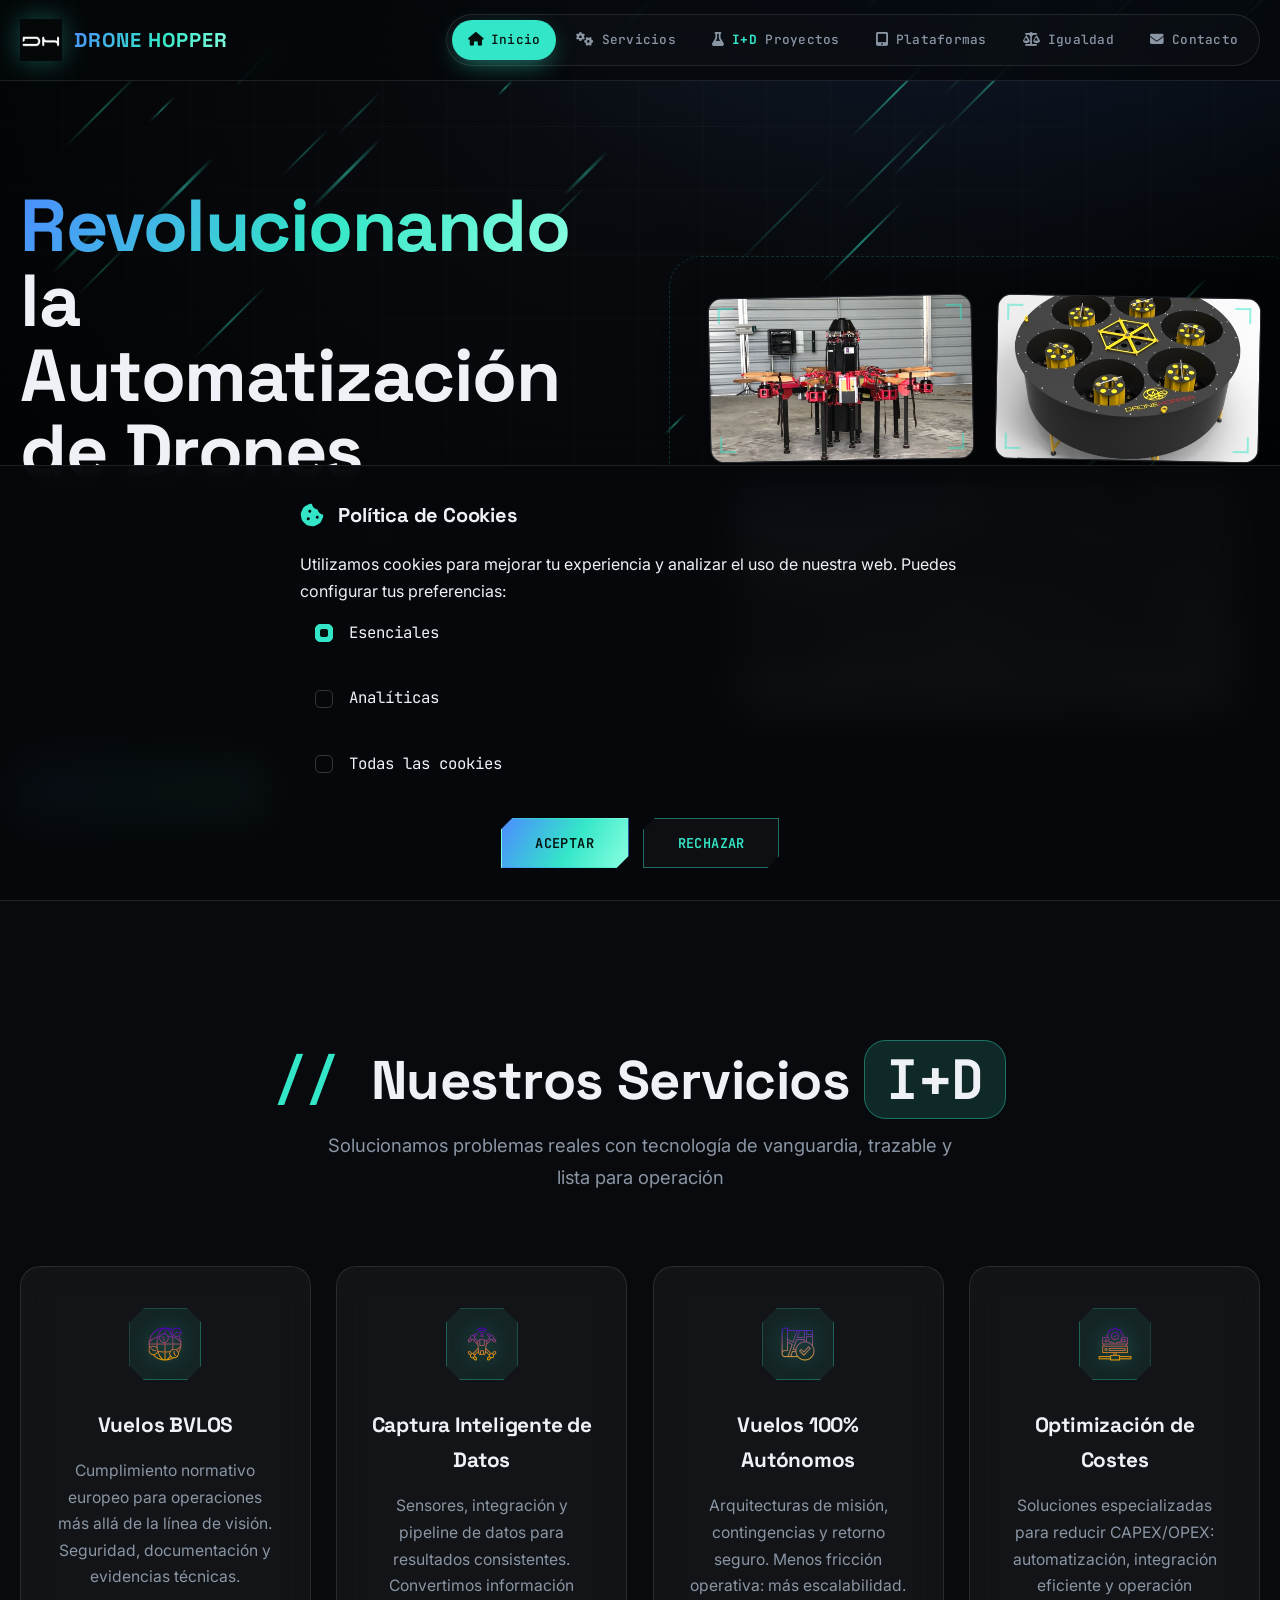
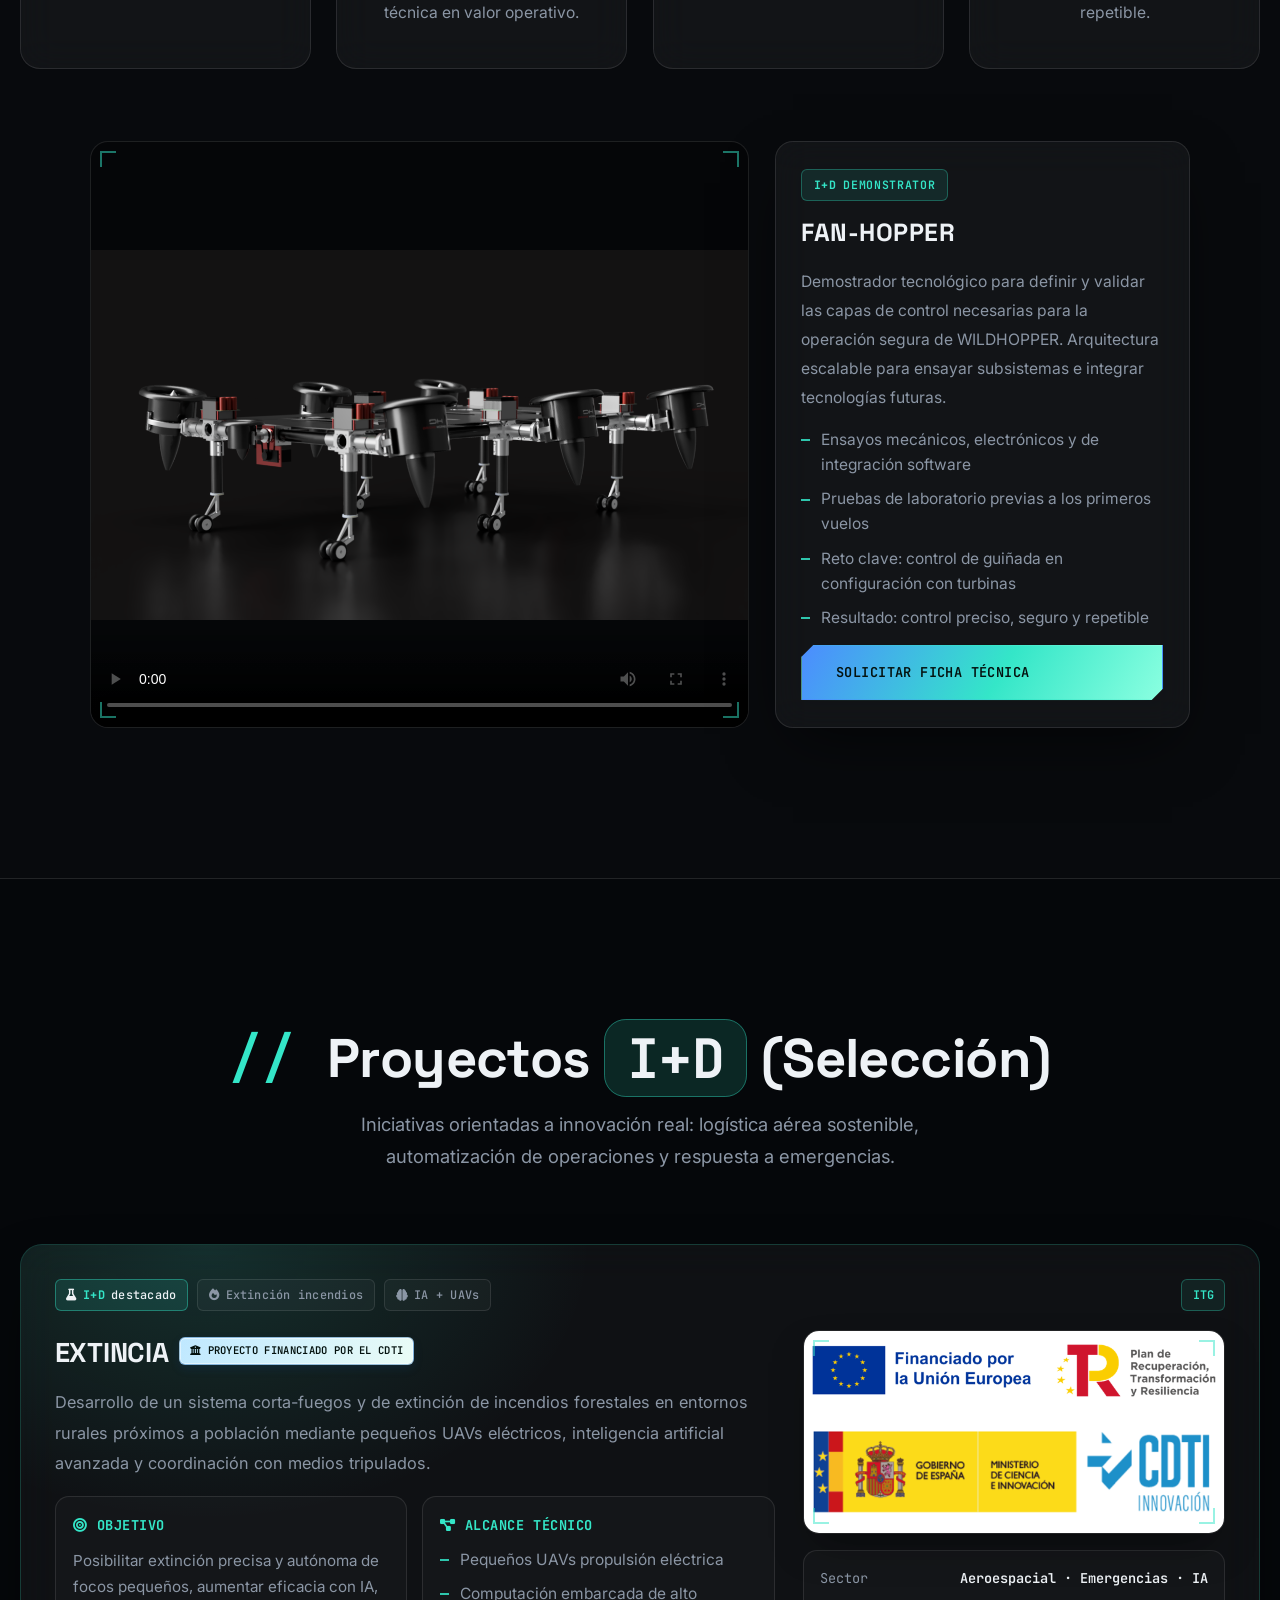
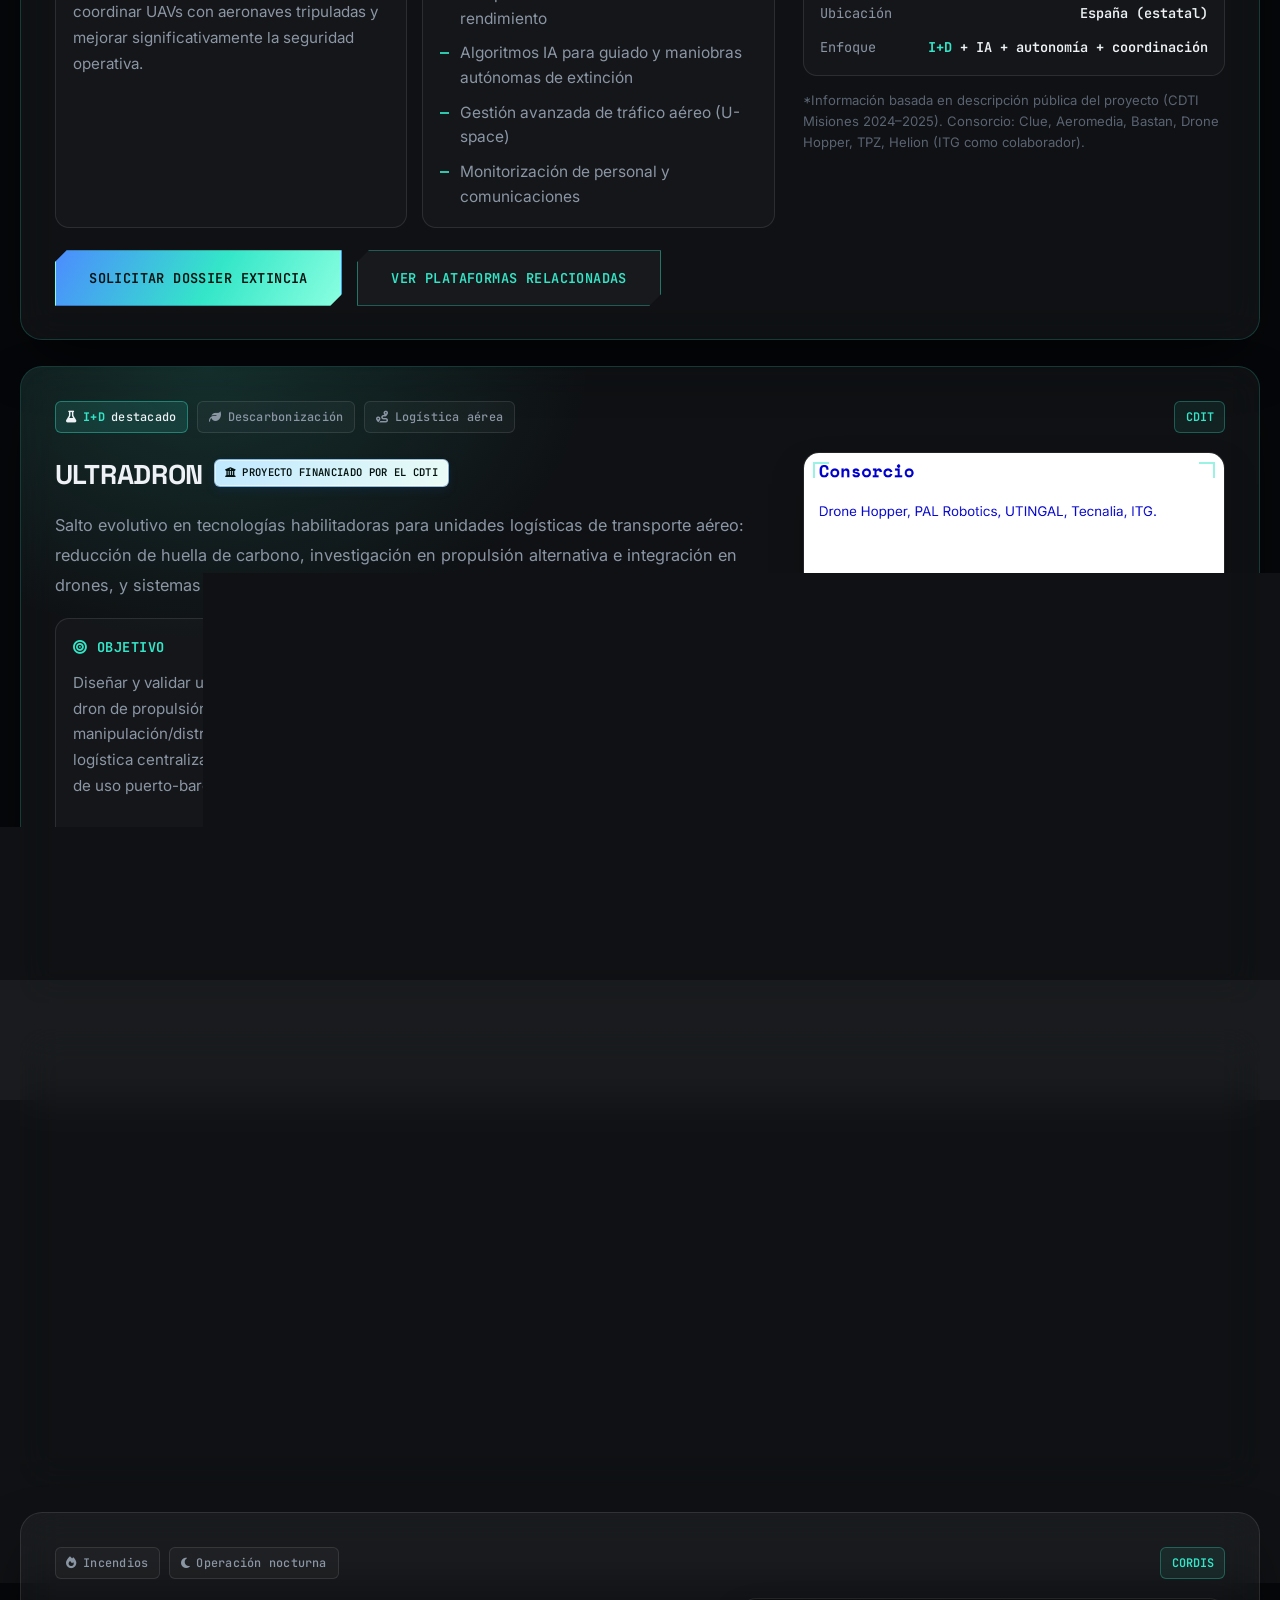
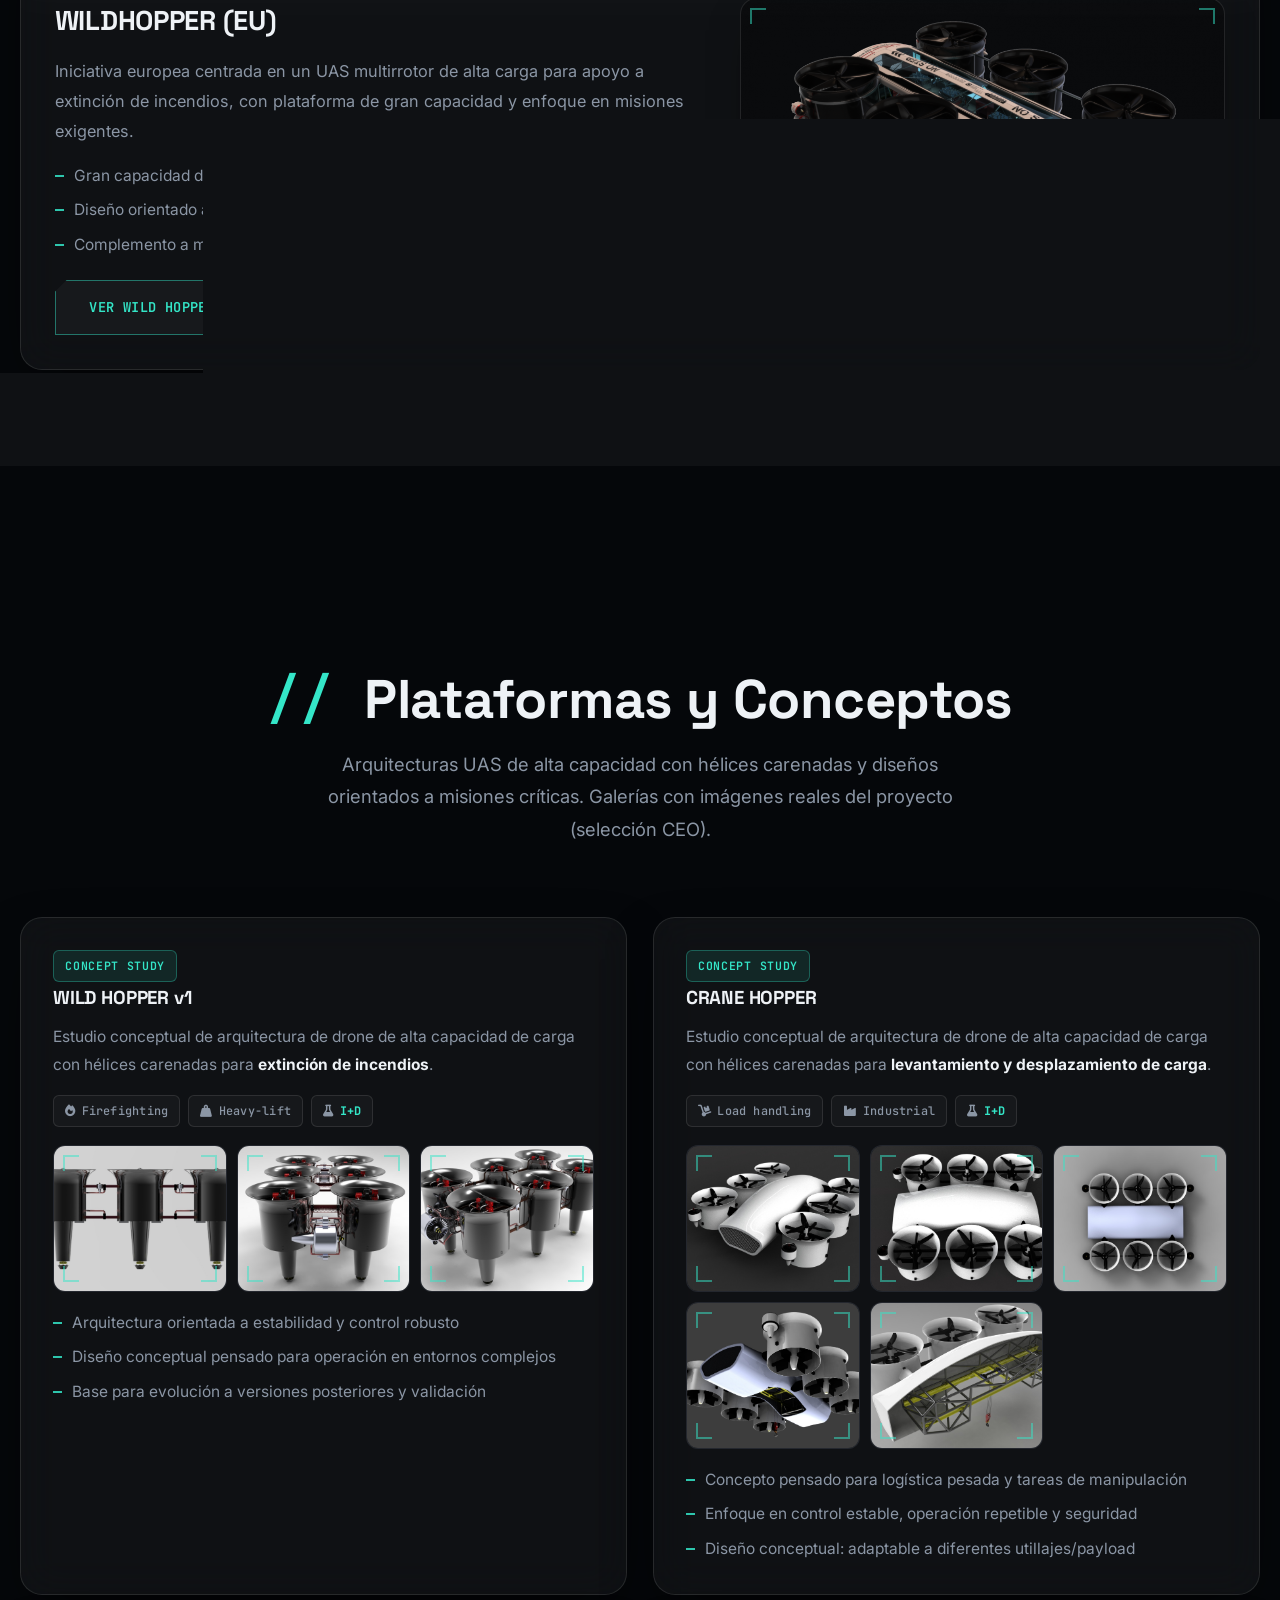
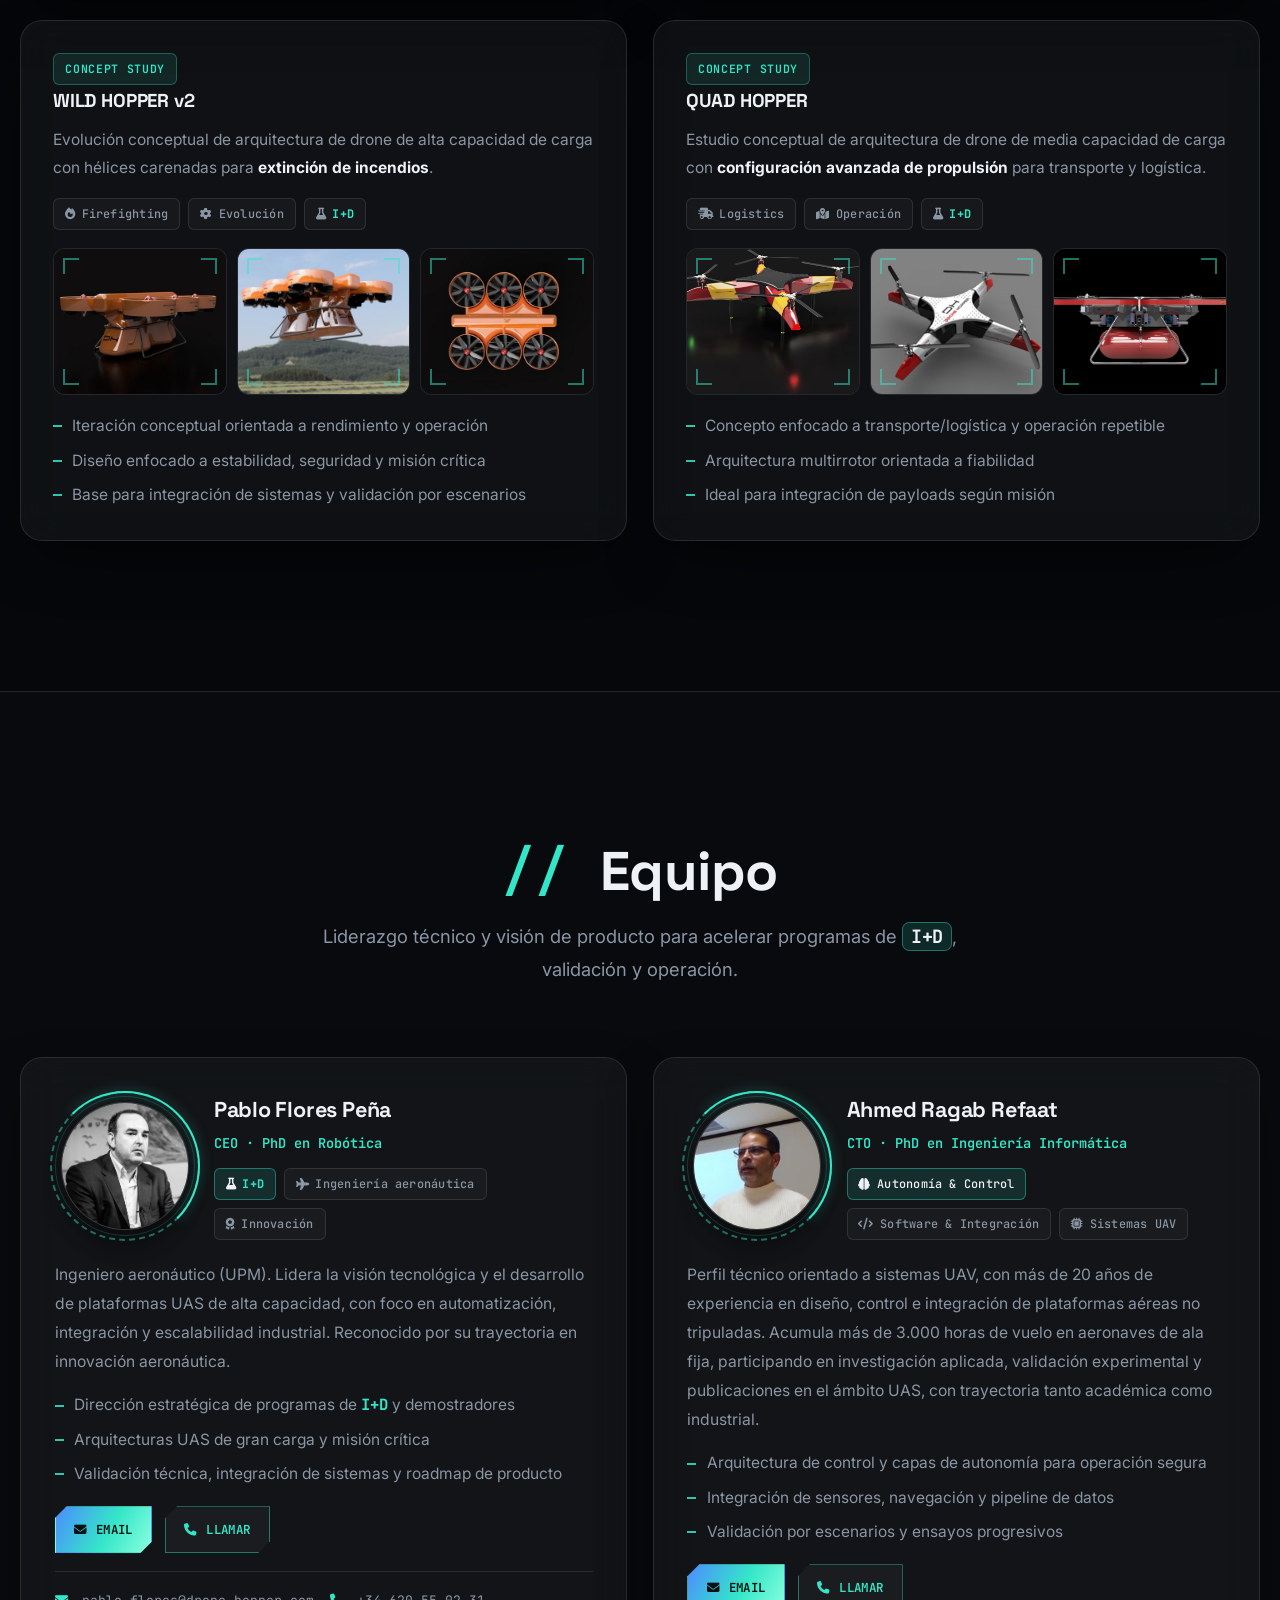
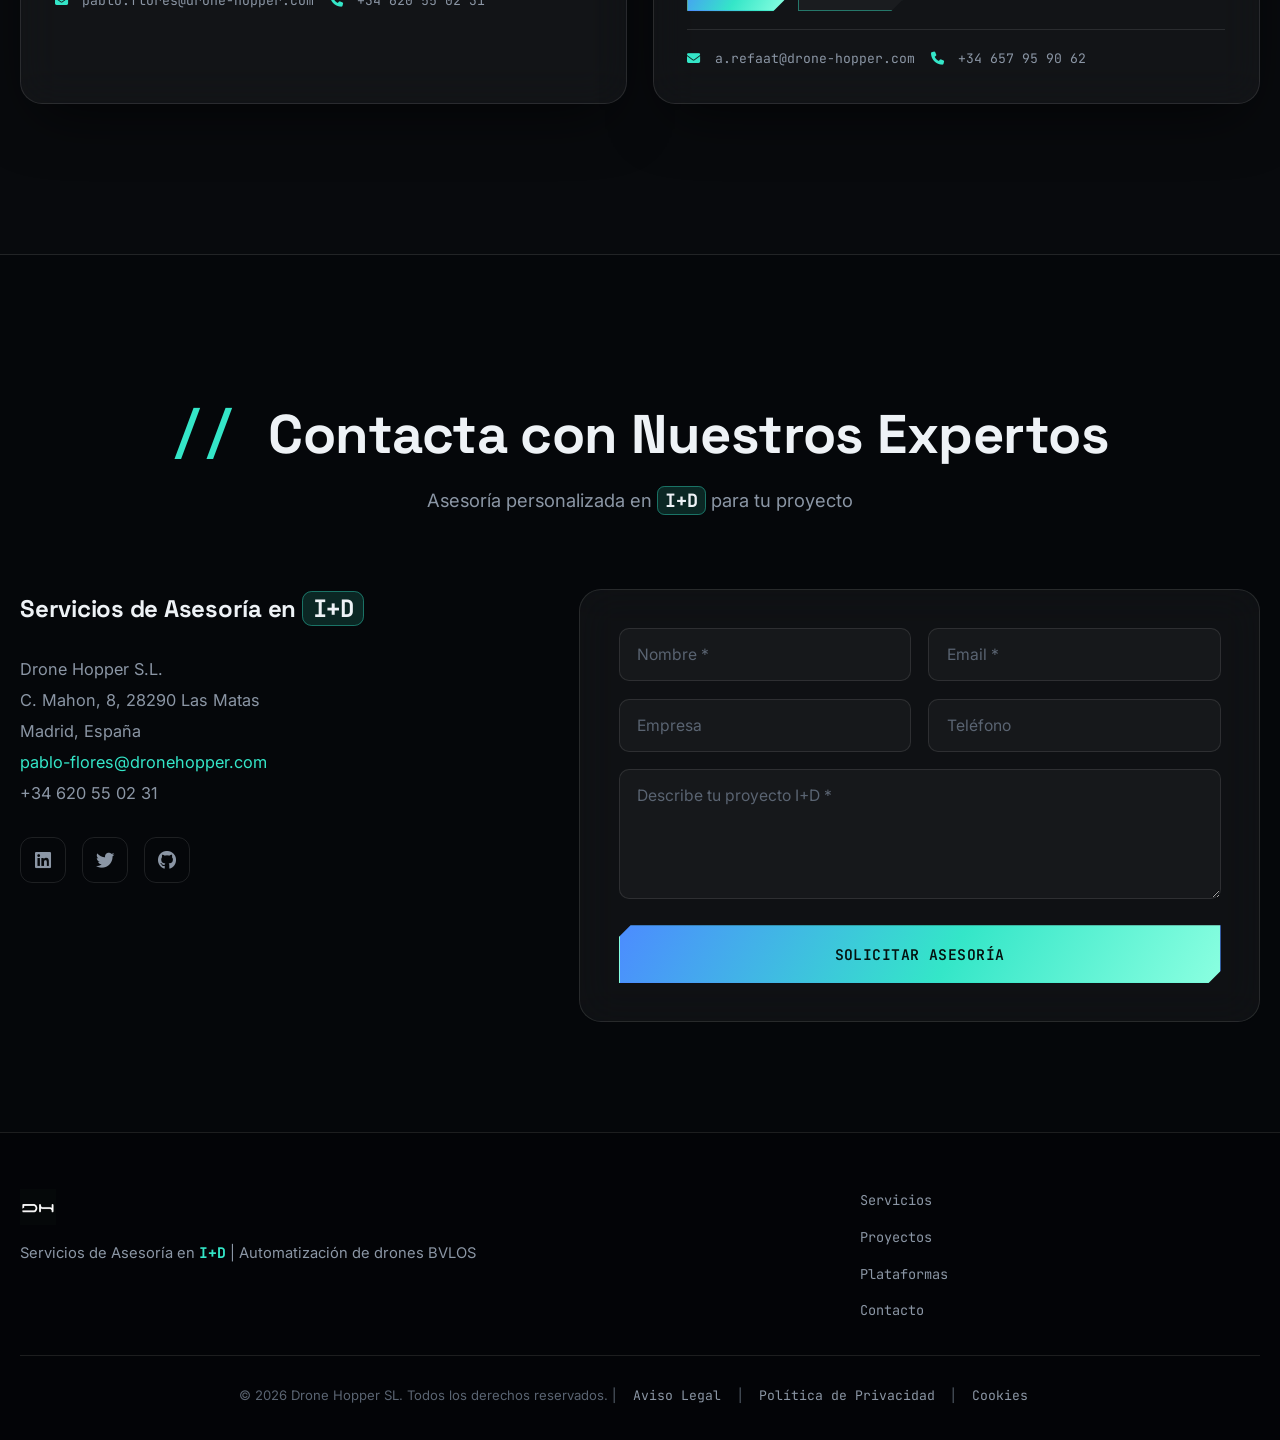
==== commit 2840ef63: "intro  changed!" ====
--- a/index.html
+++ b/index.html
@@ -20,7 +20,7 @@
             
             <div class="starter-logo-wrap starter-logo-wrap--gif" aria-hidden="true">
                 <!-- Circular GIF -->
-                <img src="images/start1.gif" alt="" class="starter-gif">
+                <img src="images/start8.gif" alt="" class="starter-gif">
                 
                 <!-- DH logo centered inside gif -->
                 <img src="icons/logoTransparent.png" alt="DH" class="starter-logo starter-logo--overlay">
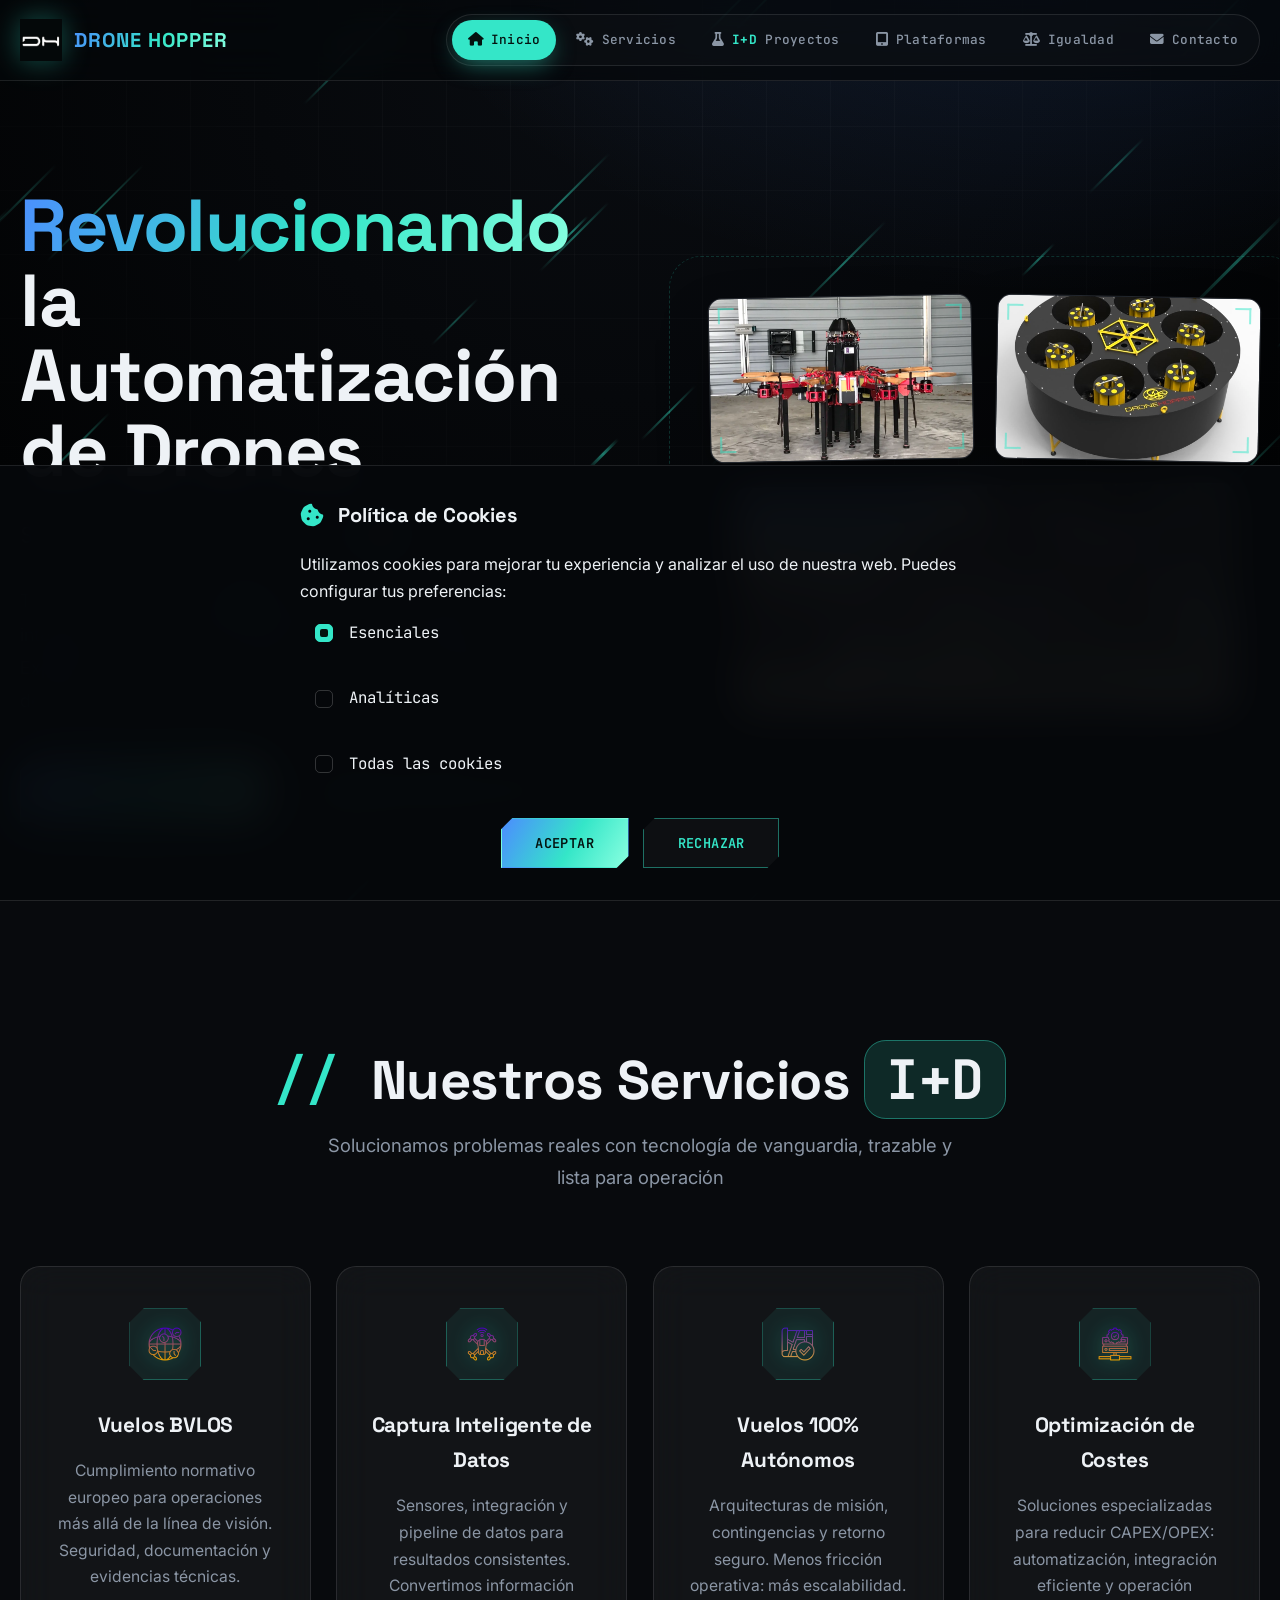
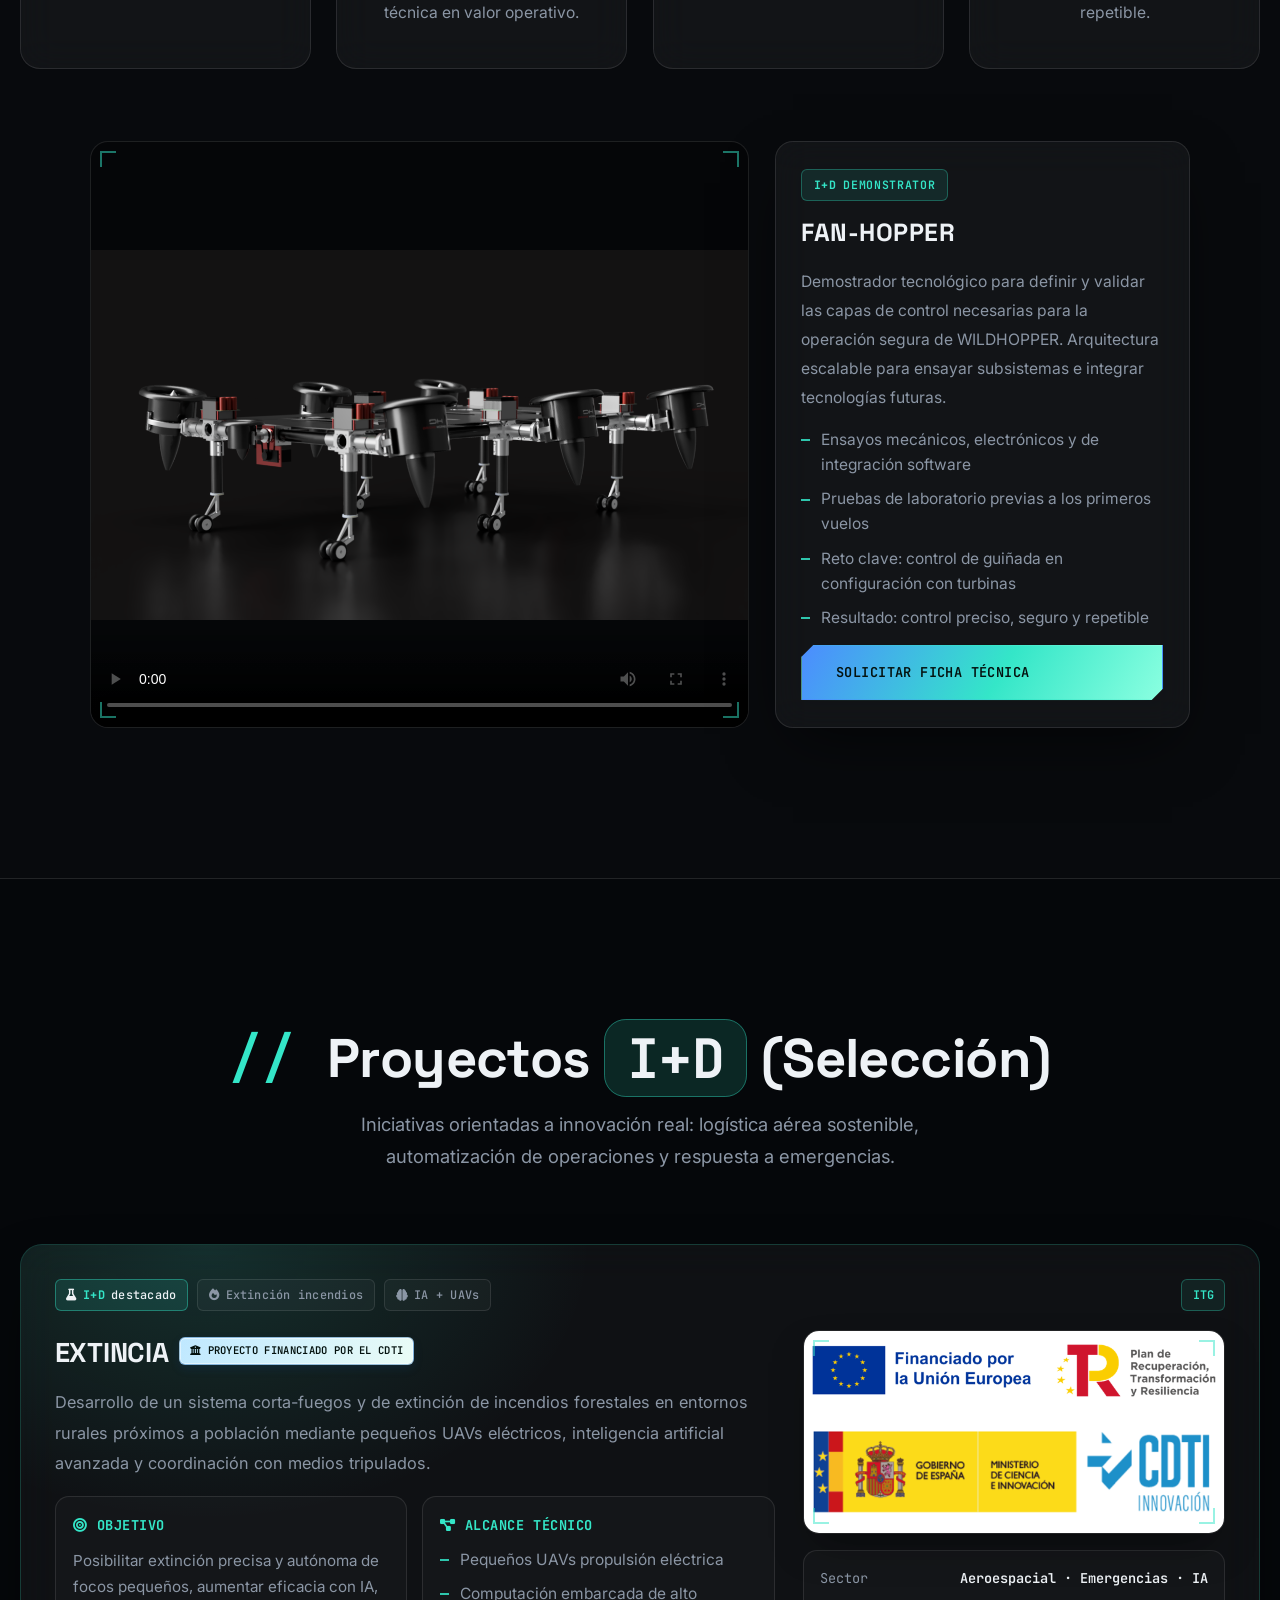
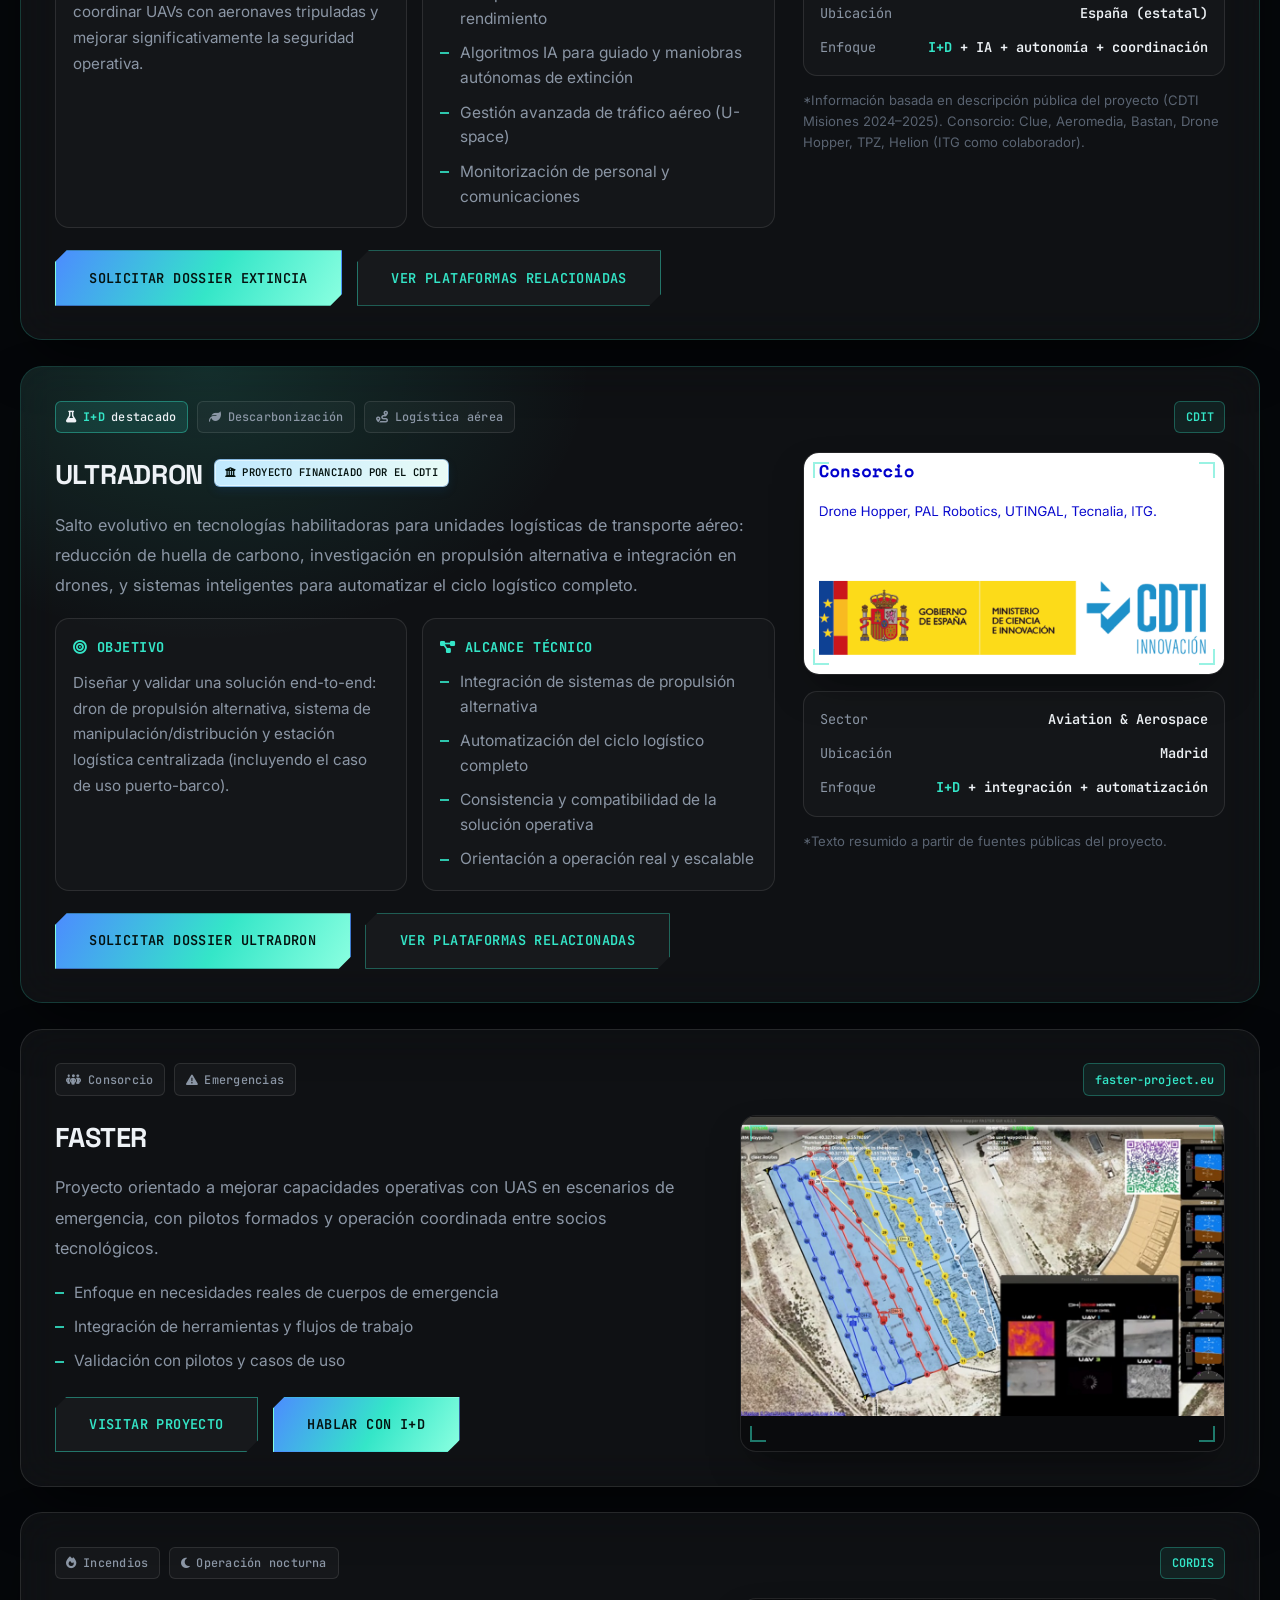
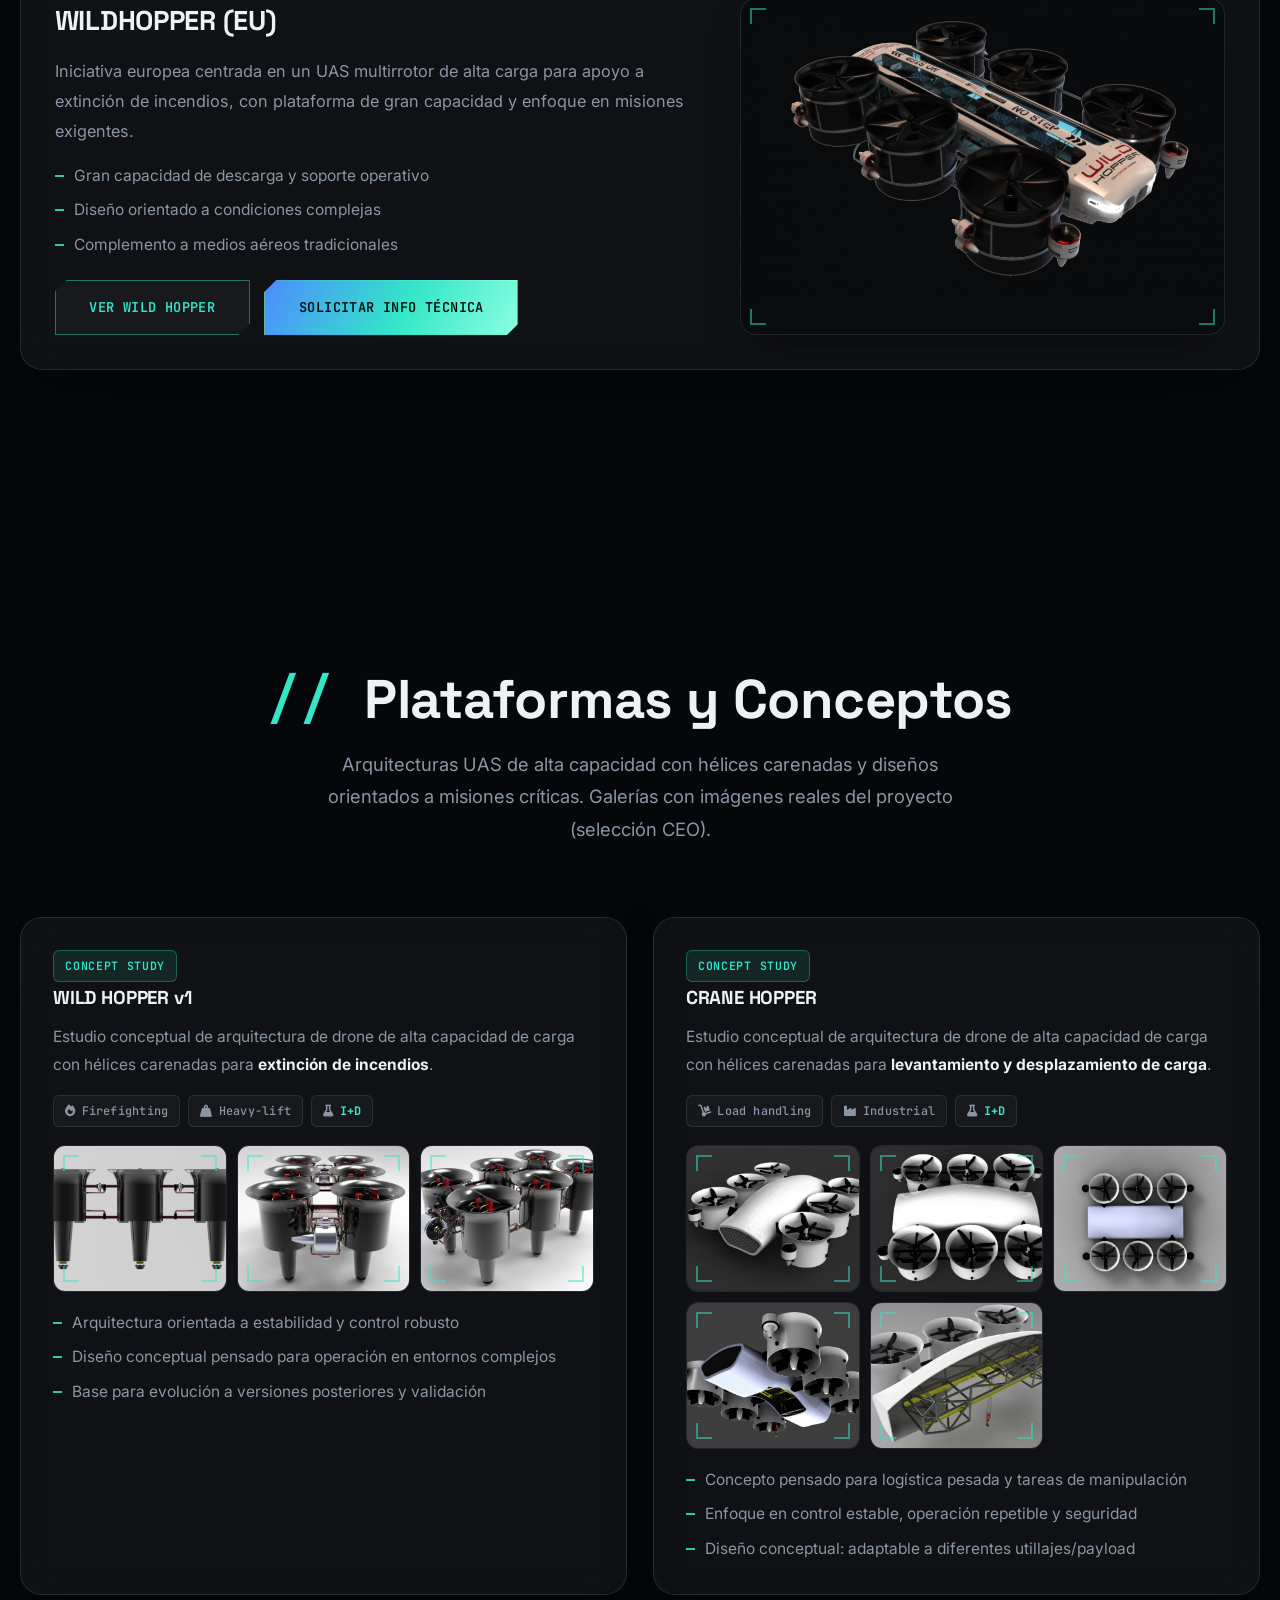
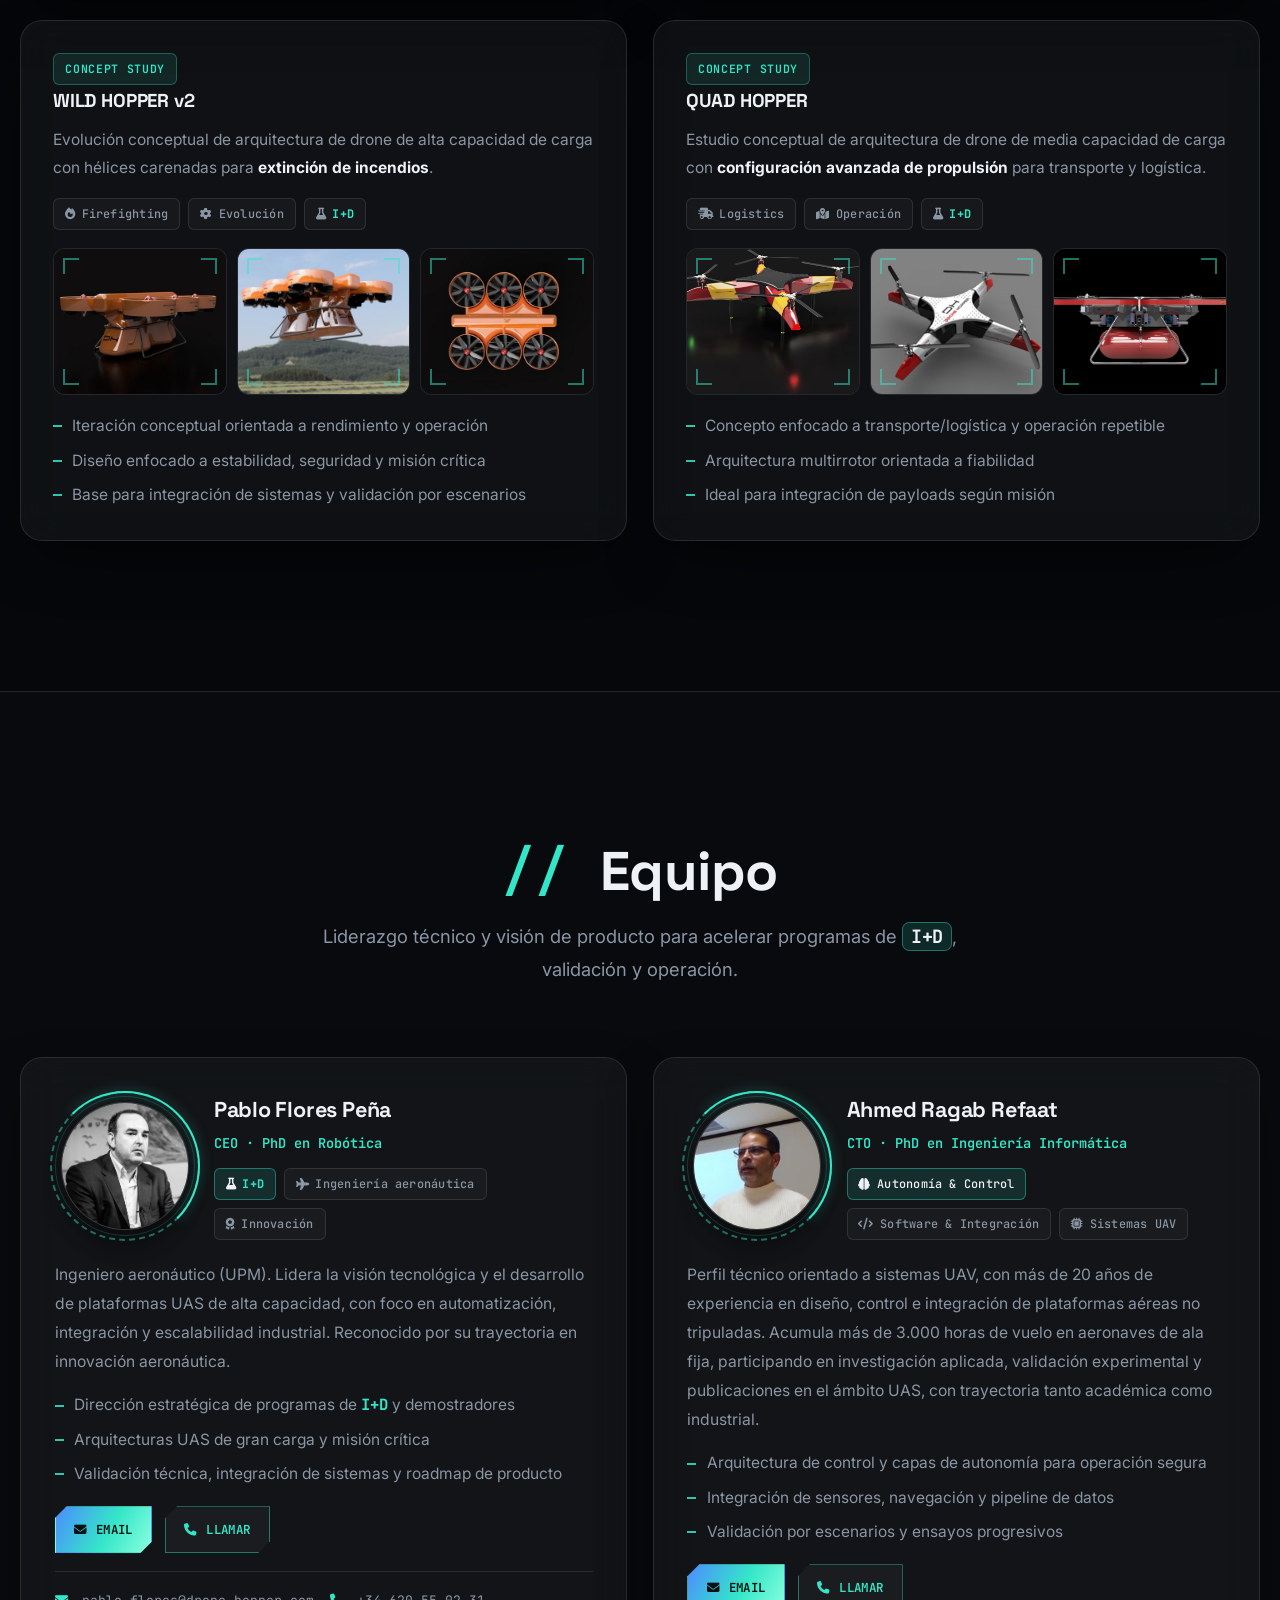
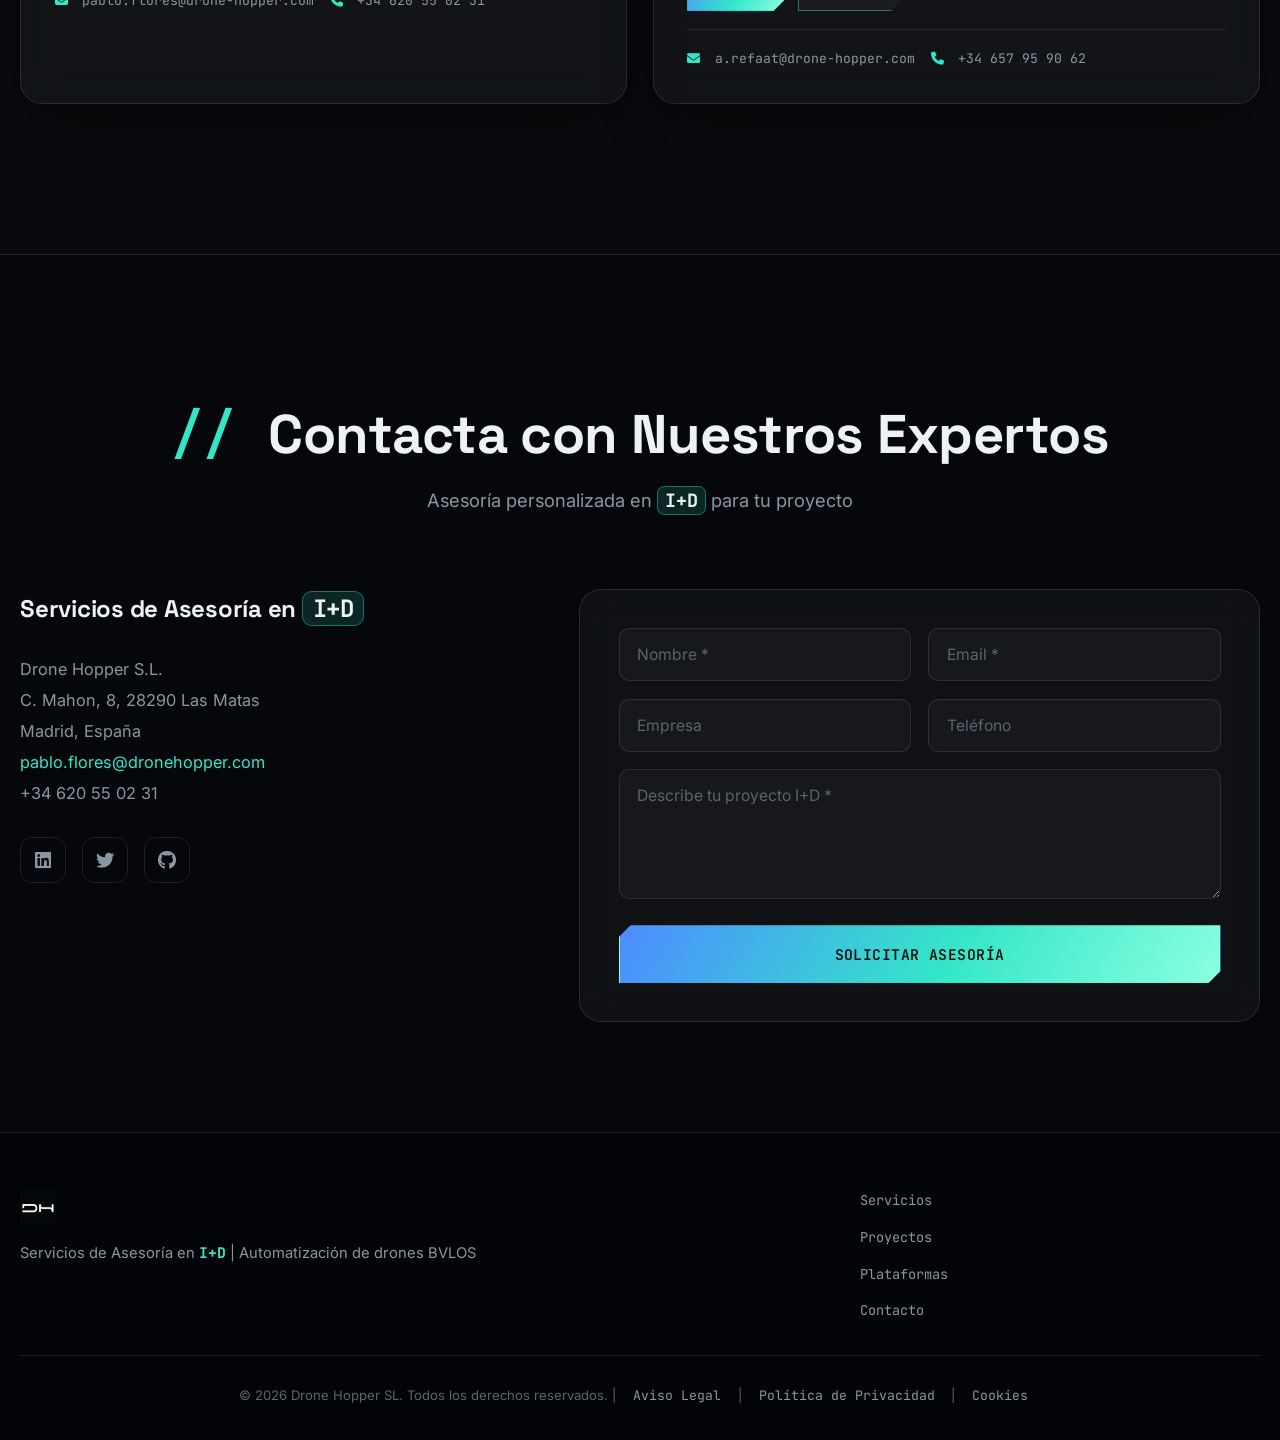
==== commit 592e9f1c: "email updated!" ====
--- a/index.html
+++ b/index.html
@@ -779,7 +779,7 @@
                             Drone Hopper S.L.<br>
                             C. Mahon, 8, 28290 Las Matas<br>
                             Madrid, España<br>
-                            <a href="mailto:pablo-flores@dronehopper.com">pablo-flores@dronehopper.com</a><br>
+                            <a href="mailto:pablo.flores@dronehopper.com">pablo.flores@dronehopper.com</a><br>
                             +34 620 55 02 31
                         </p>
                         
